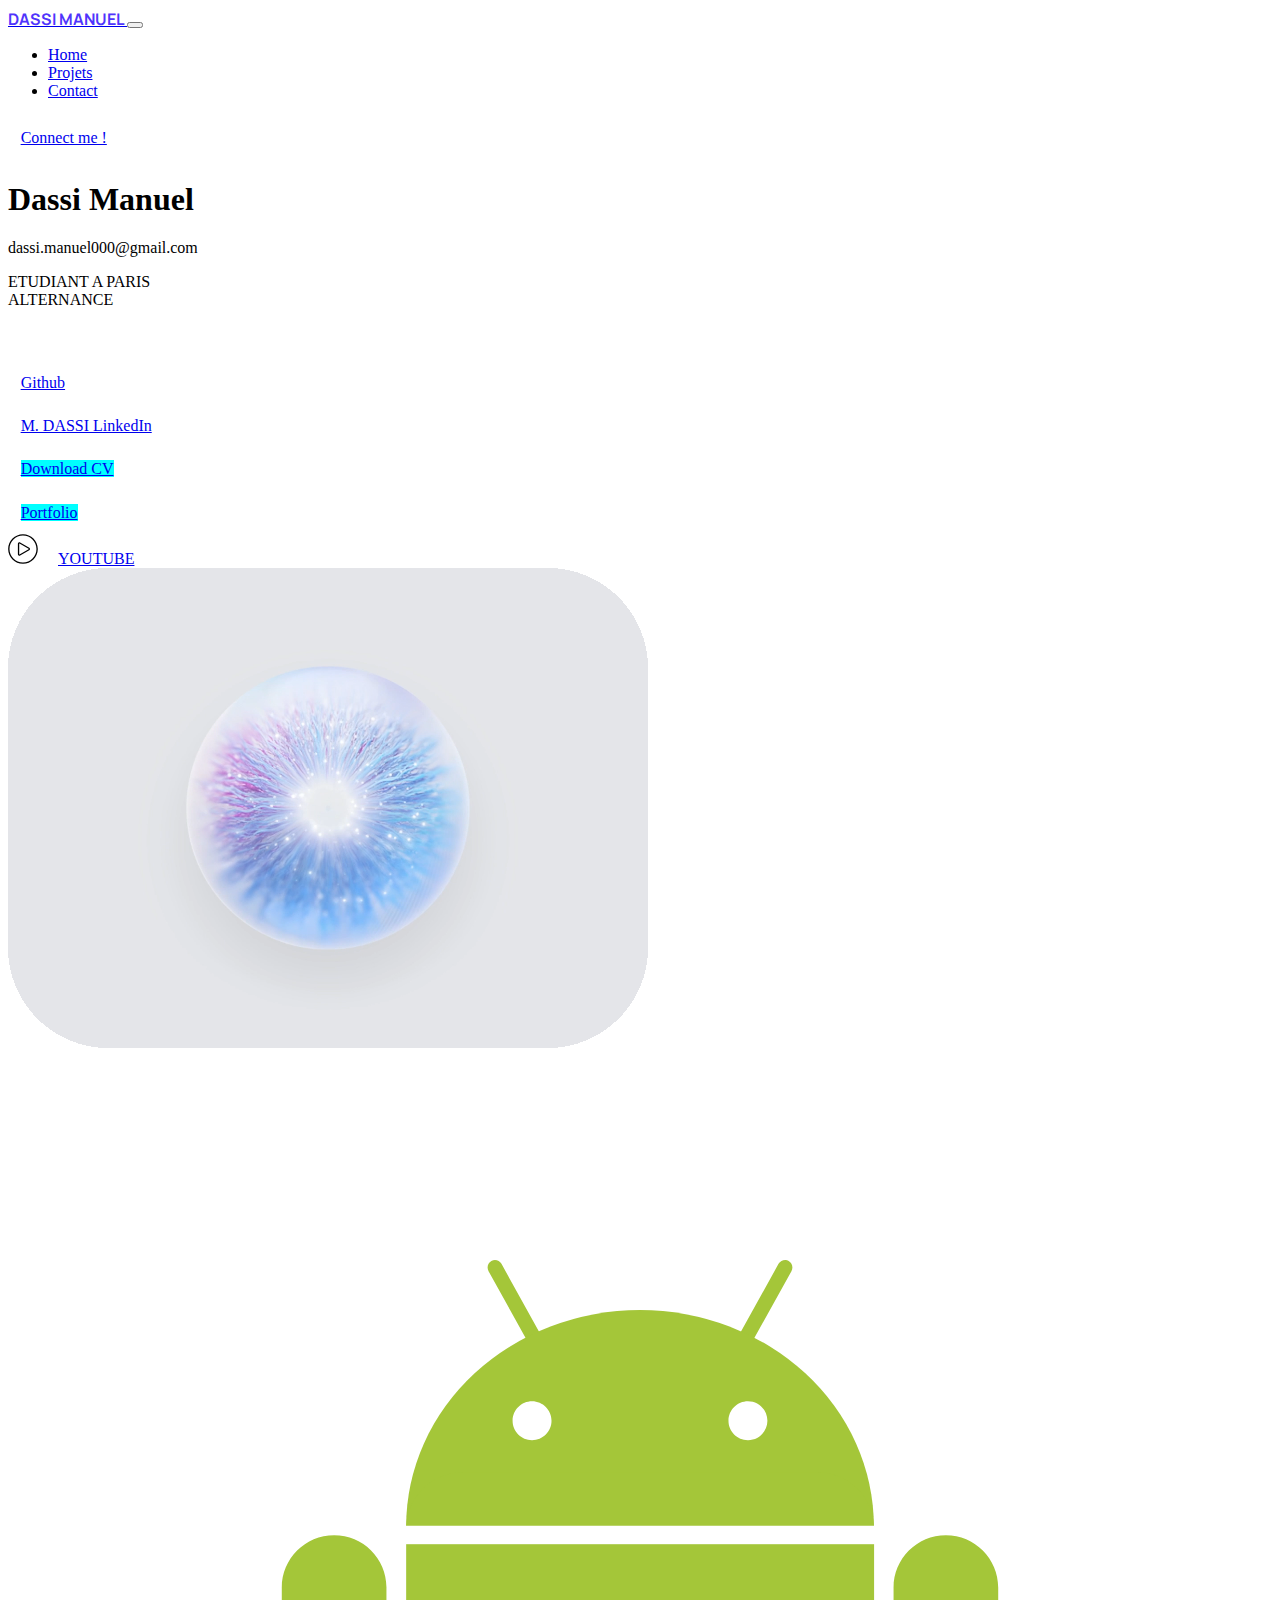
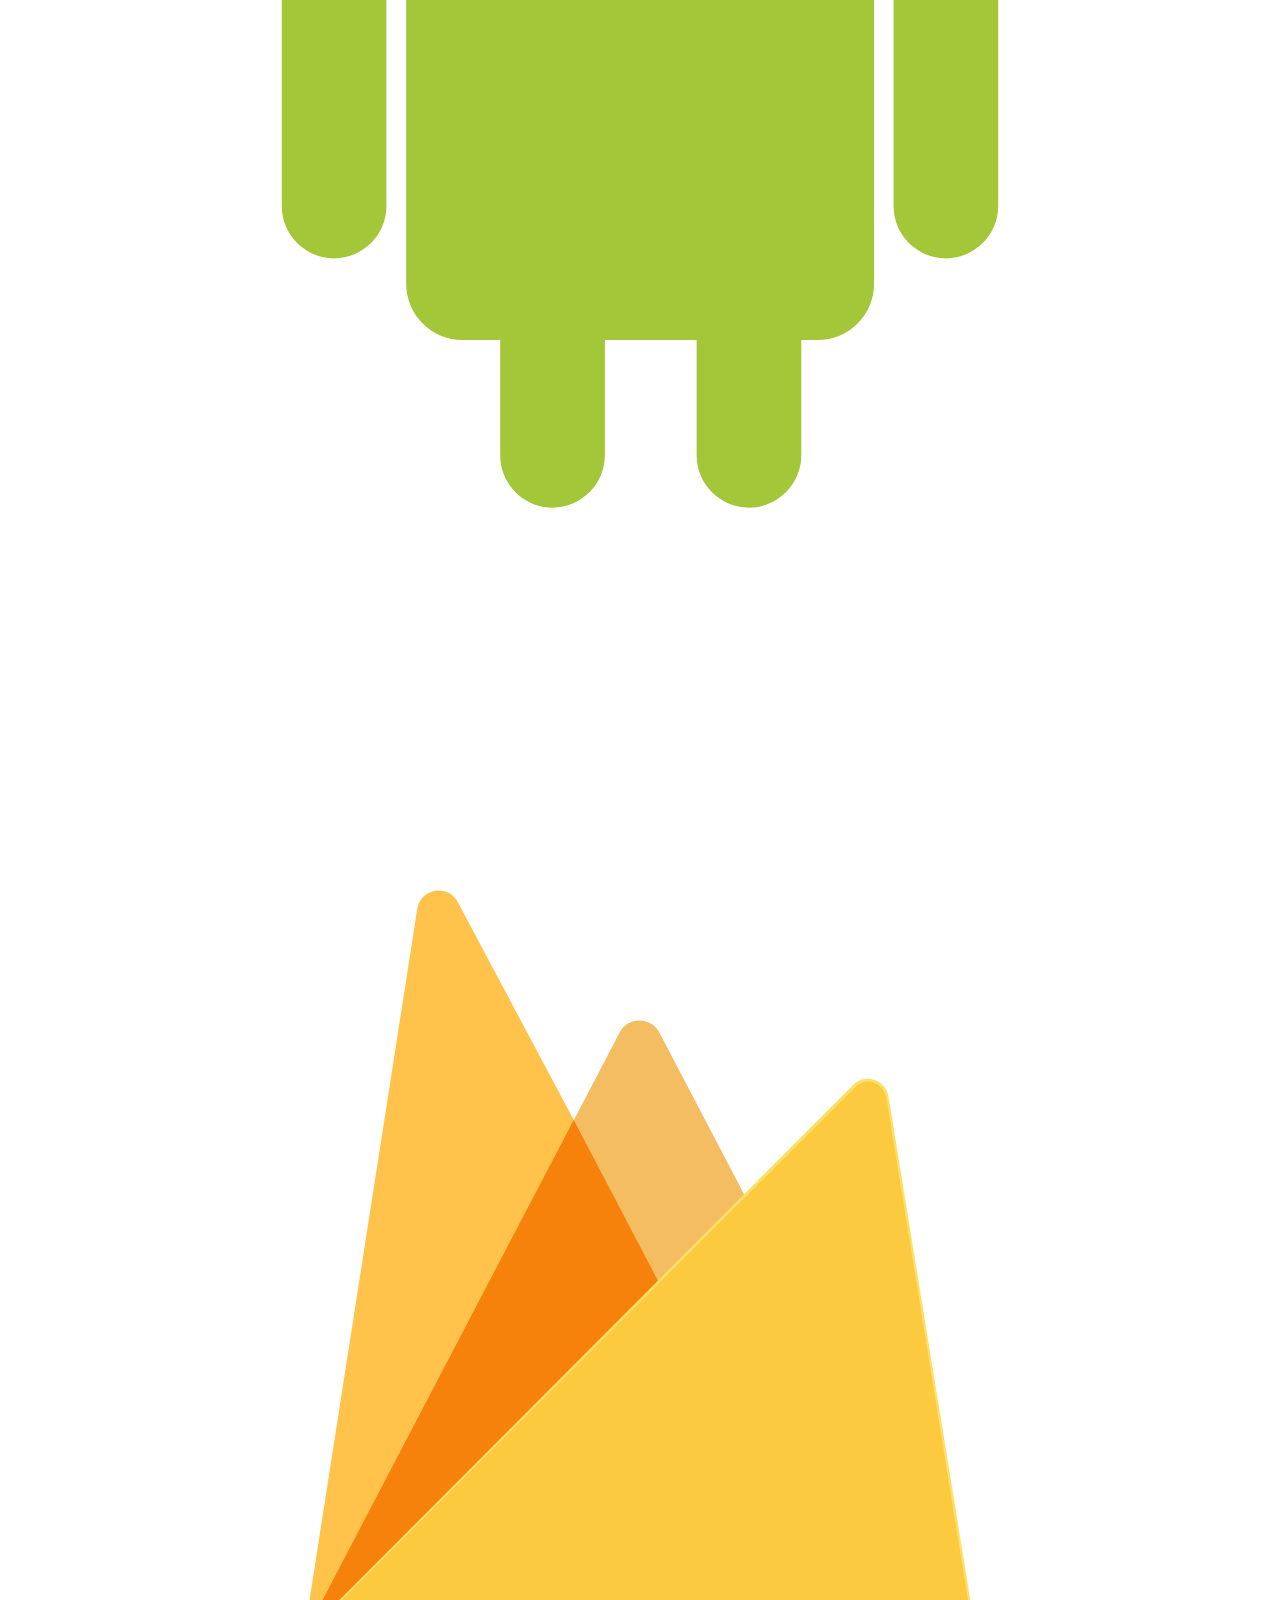
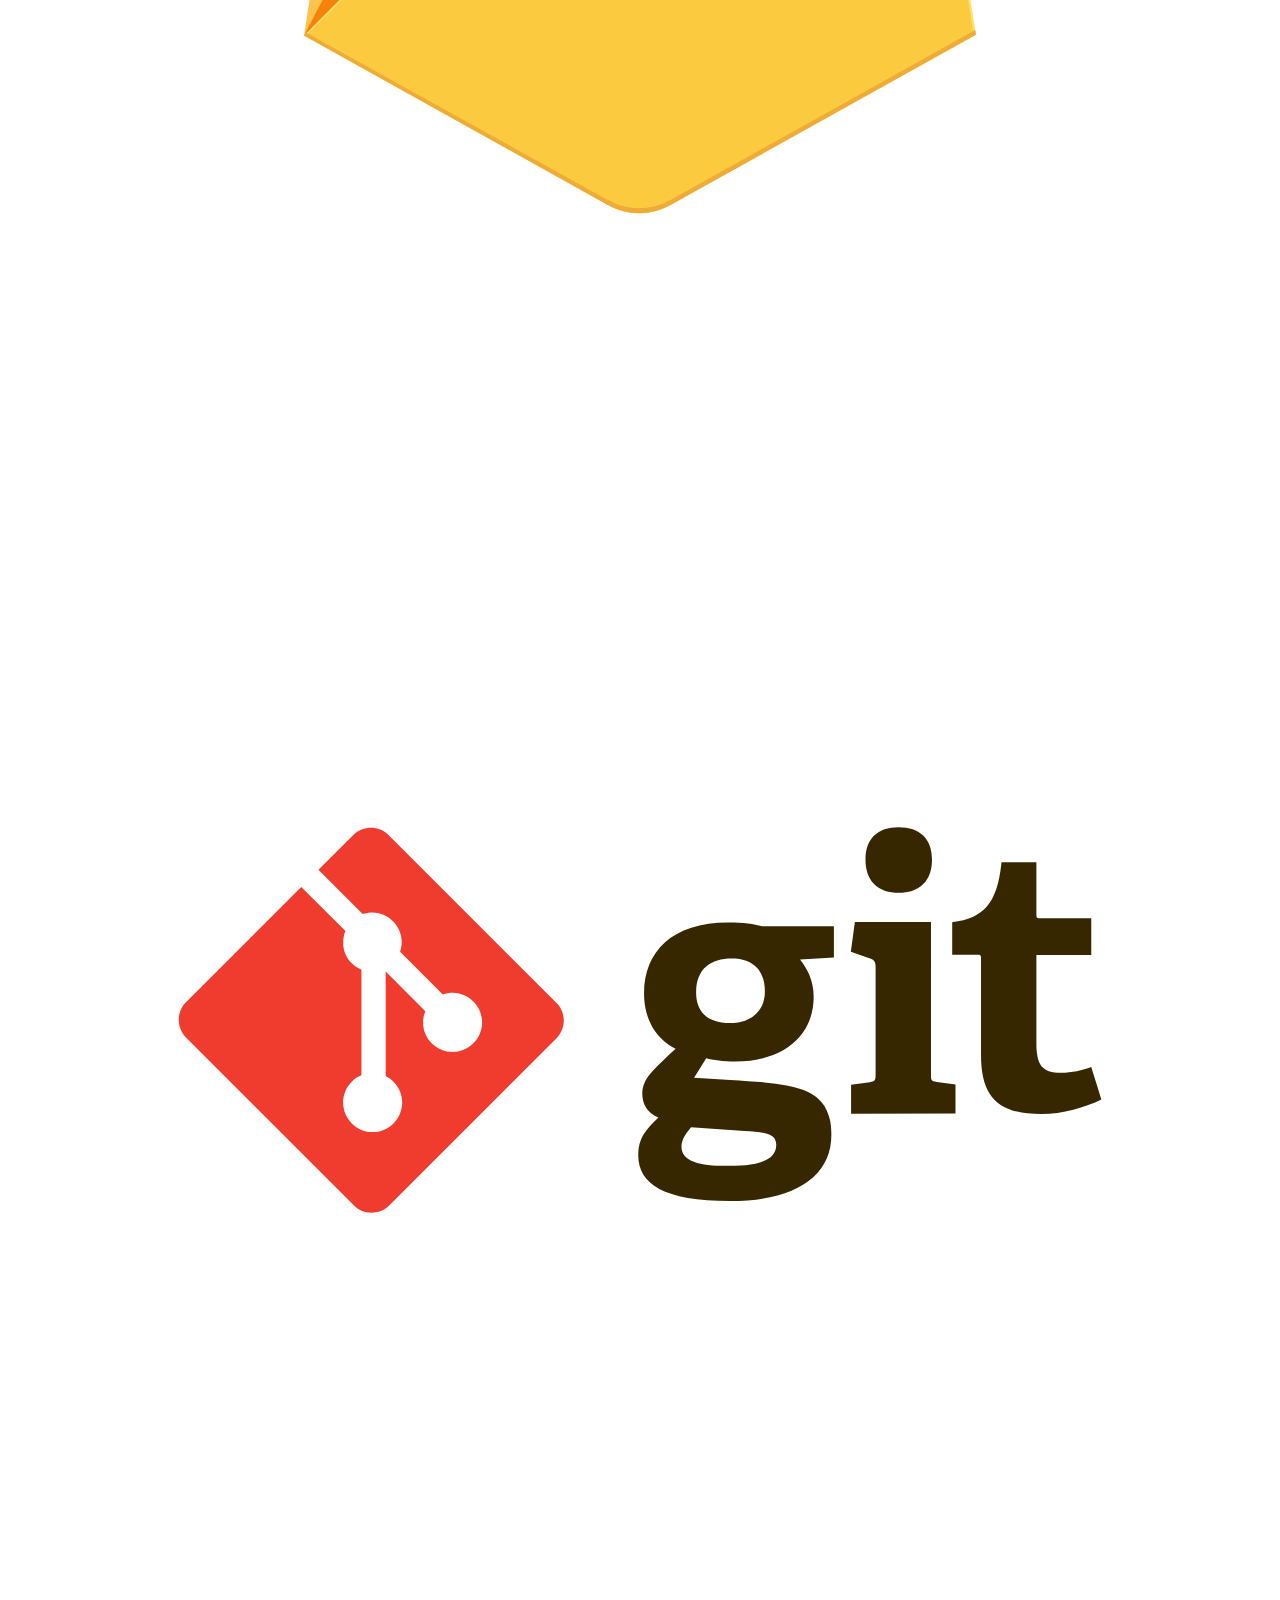
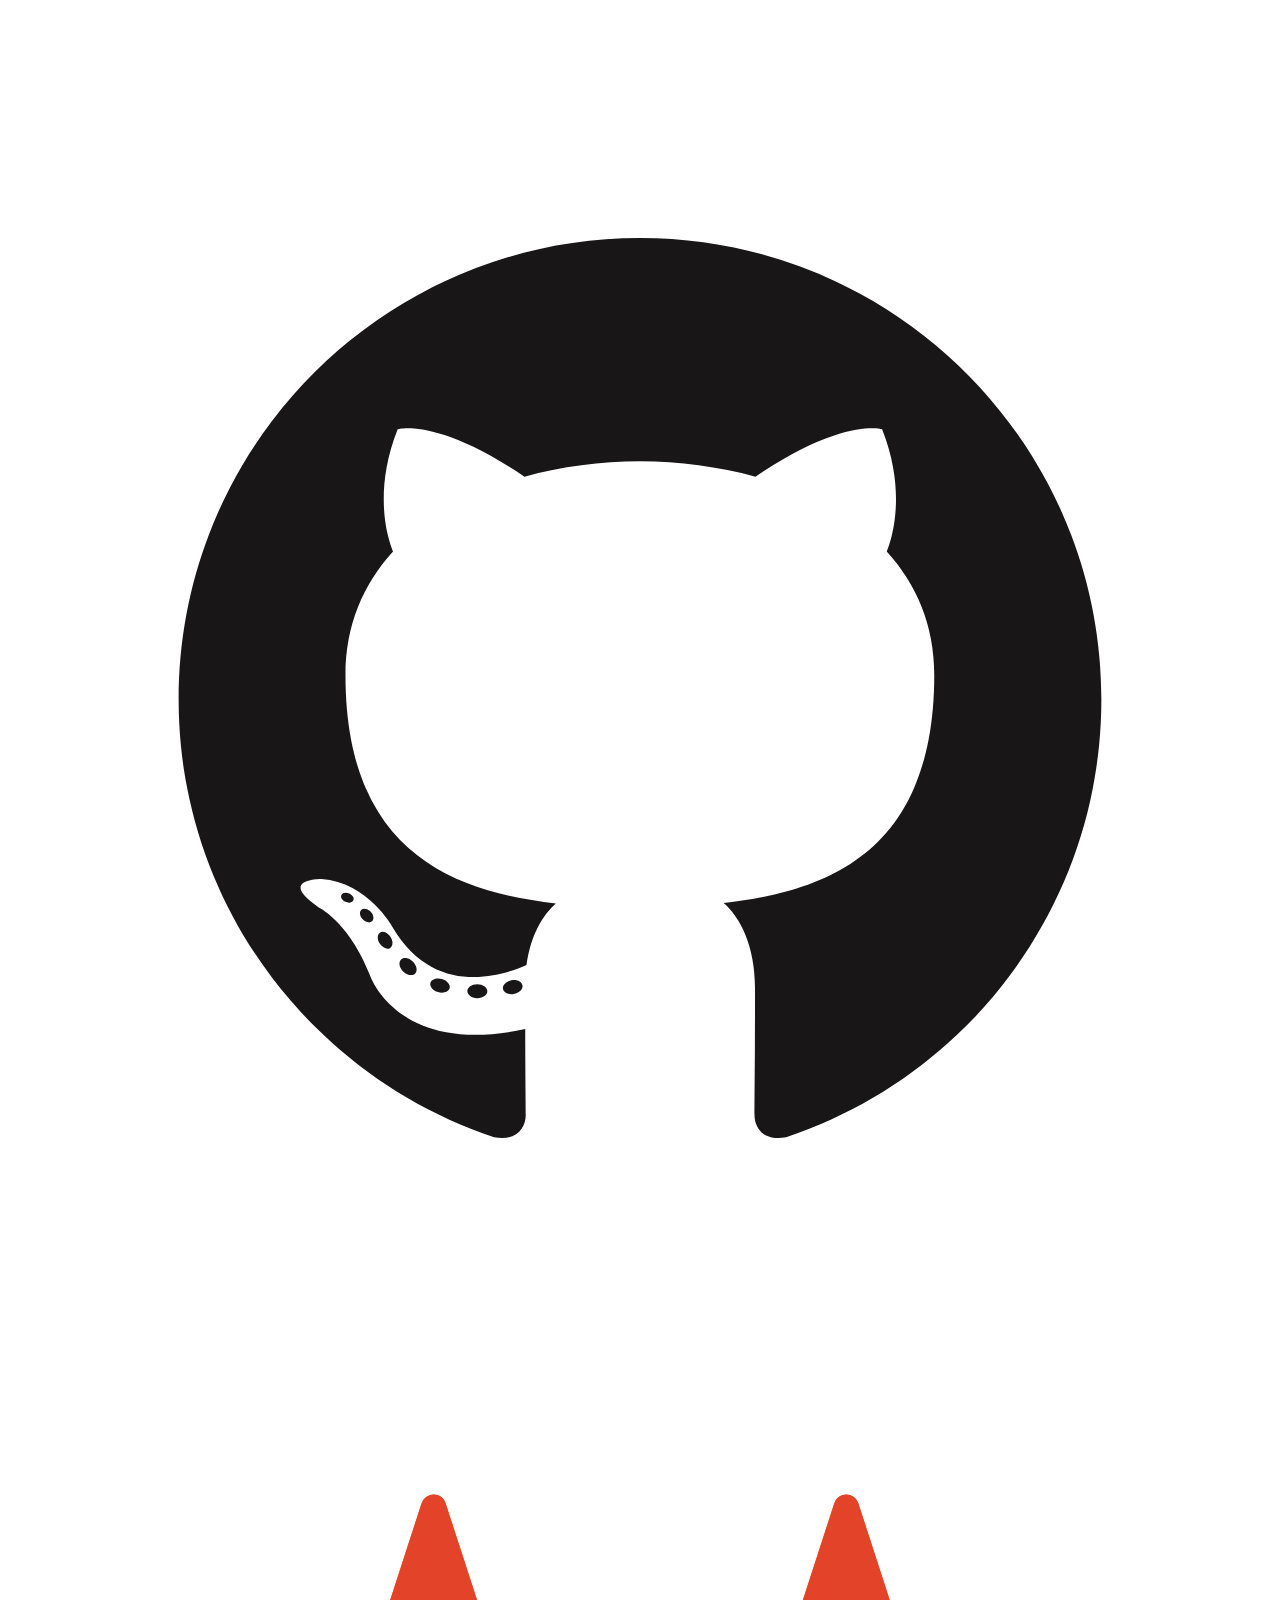
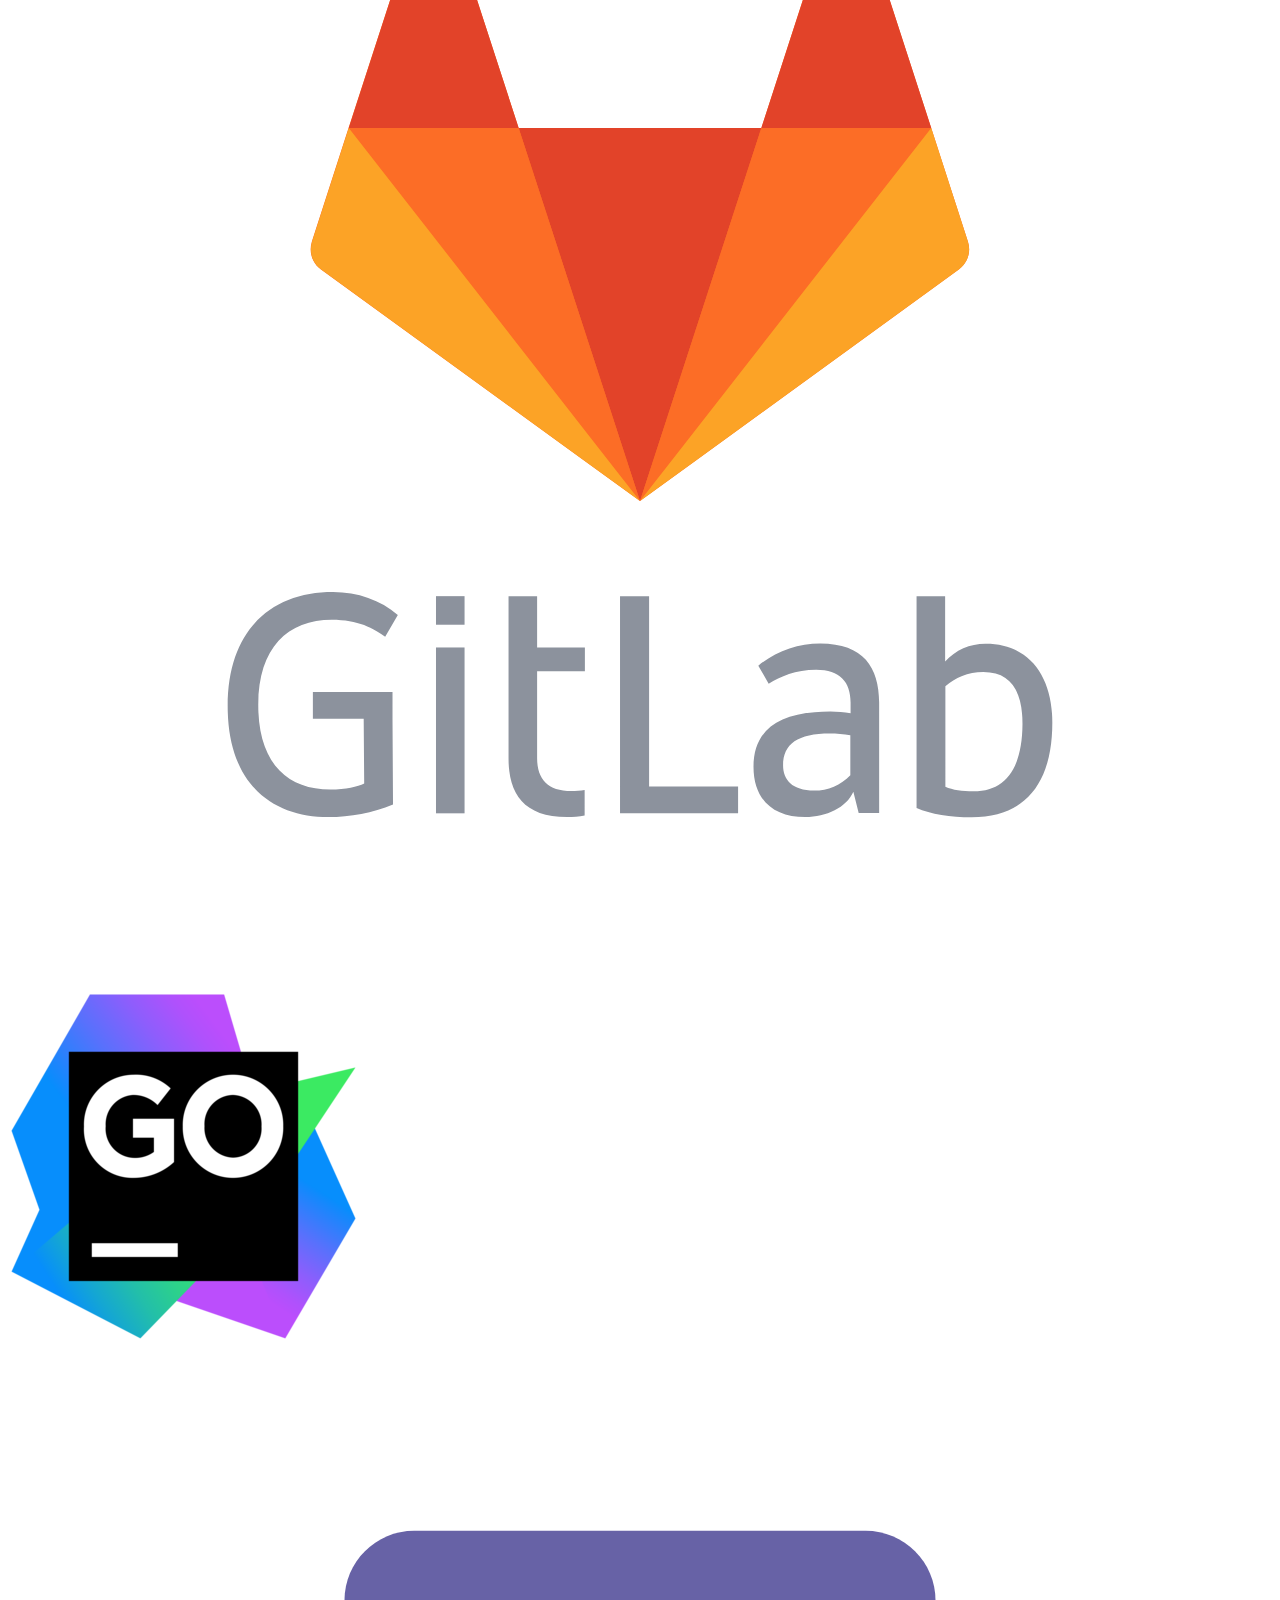
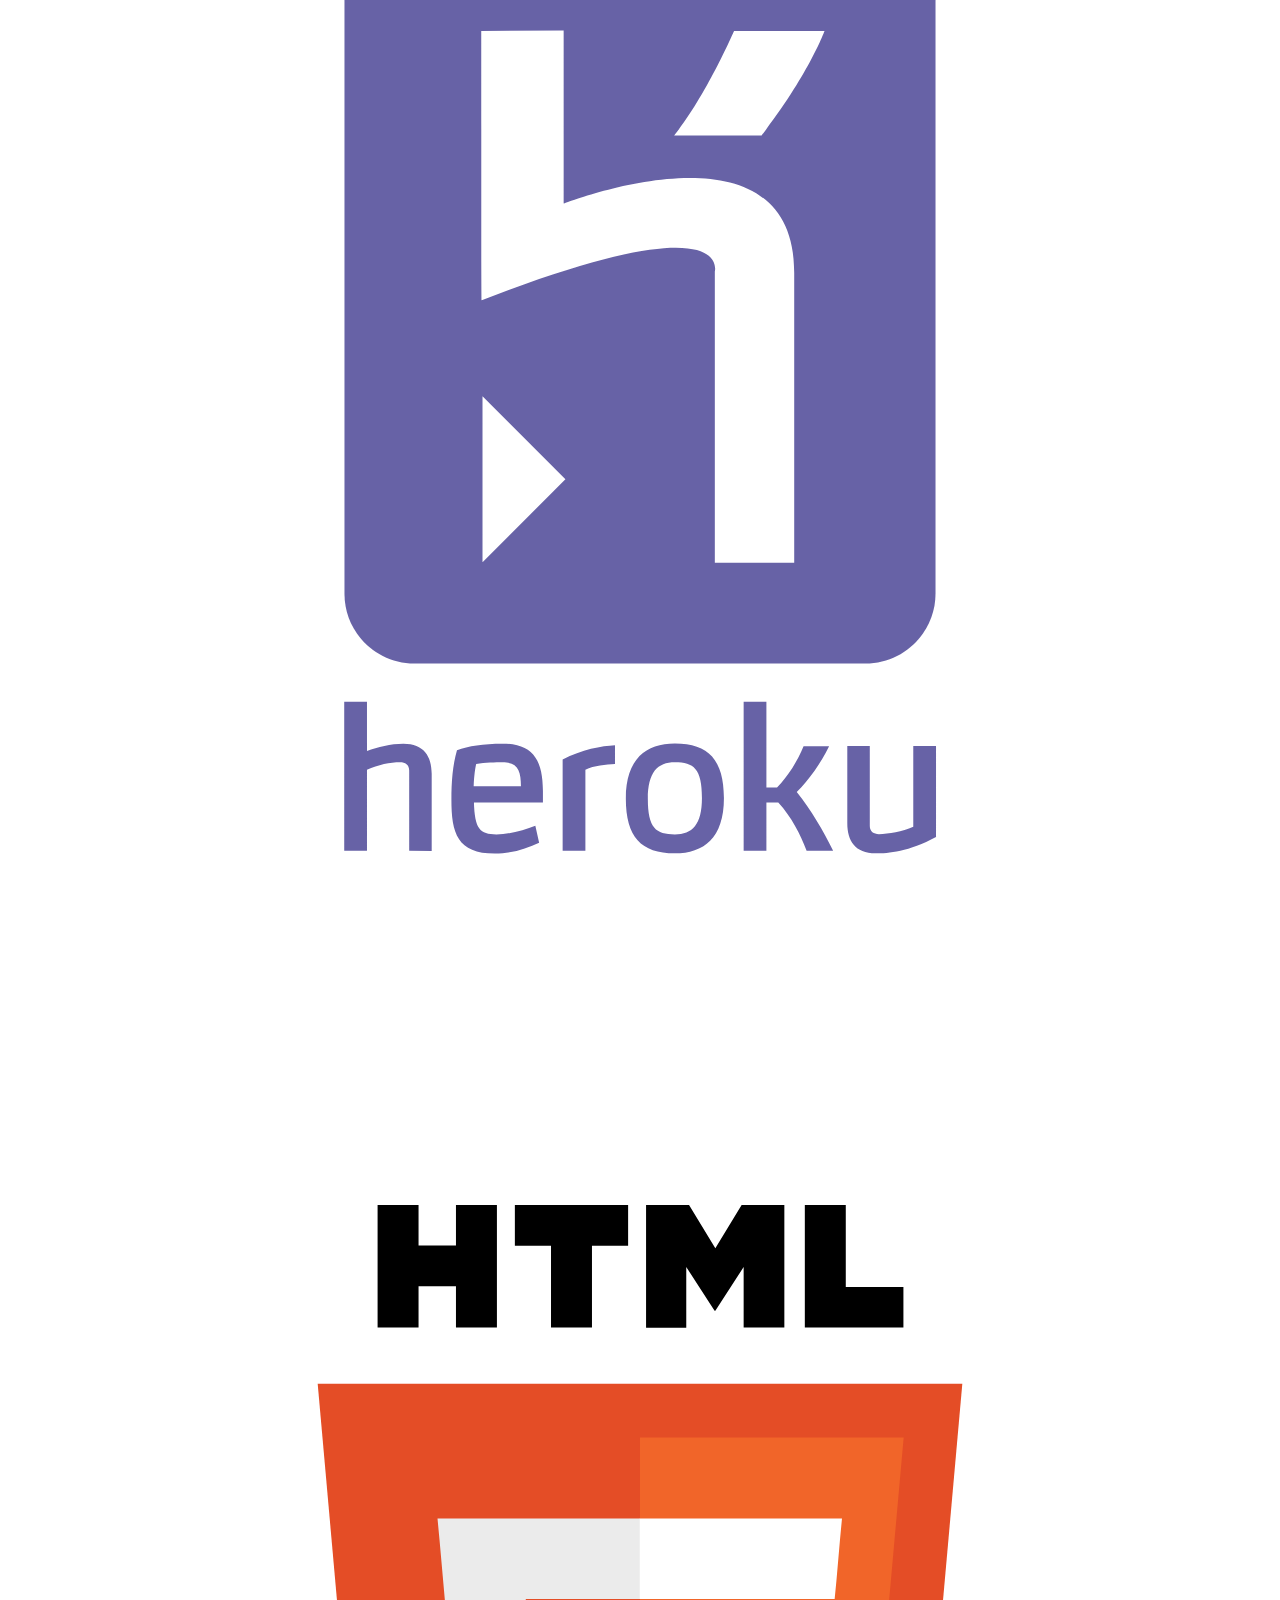
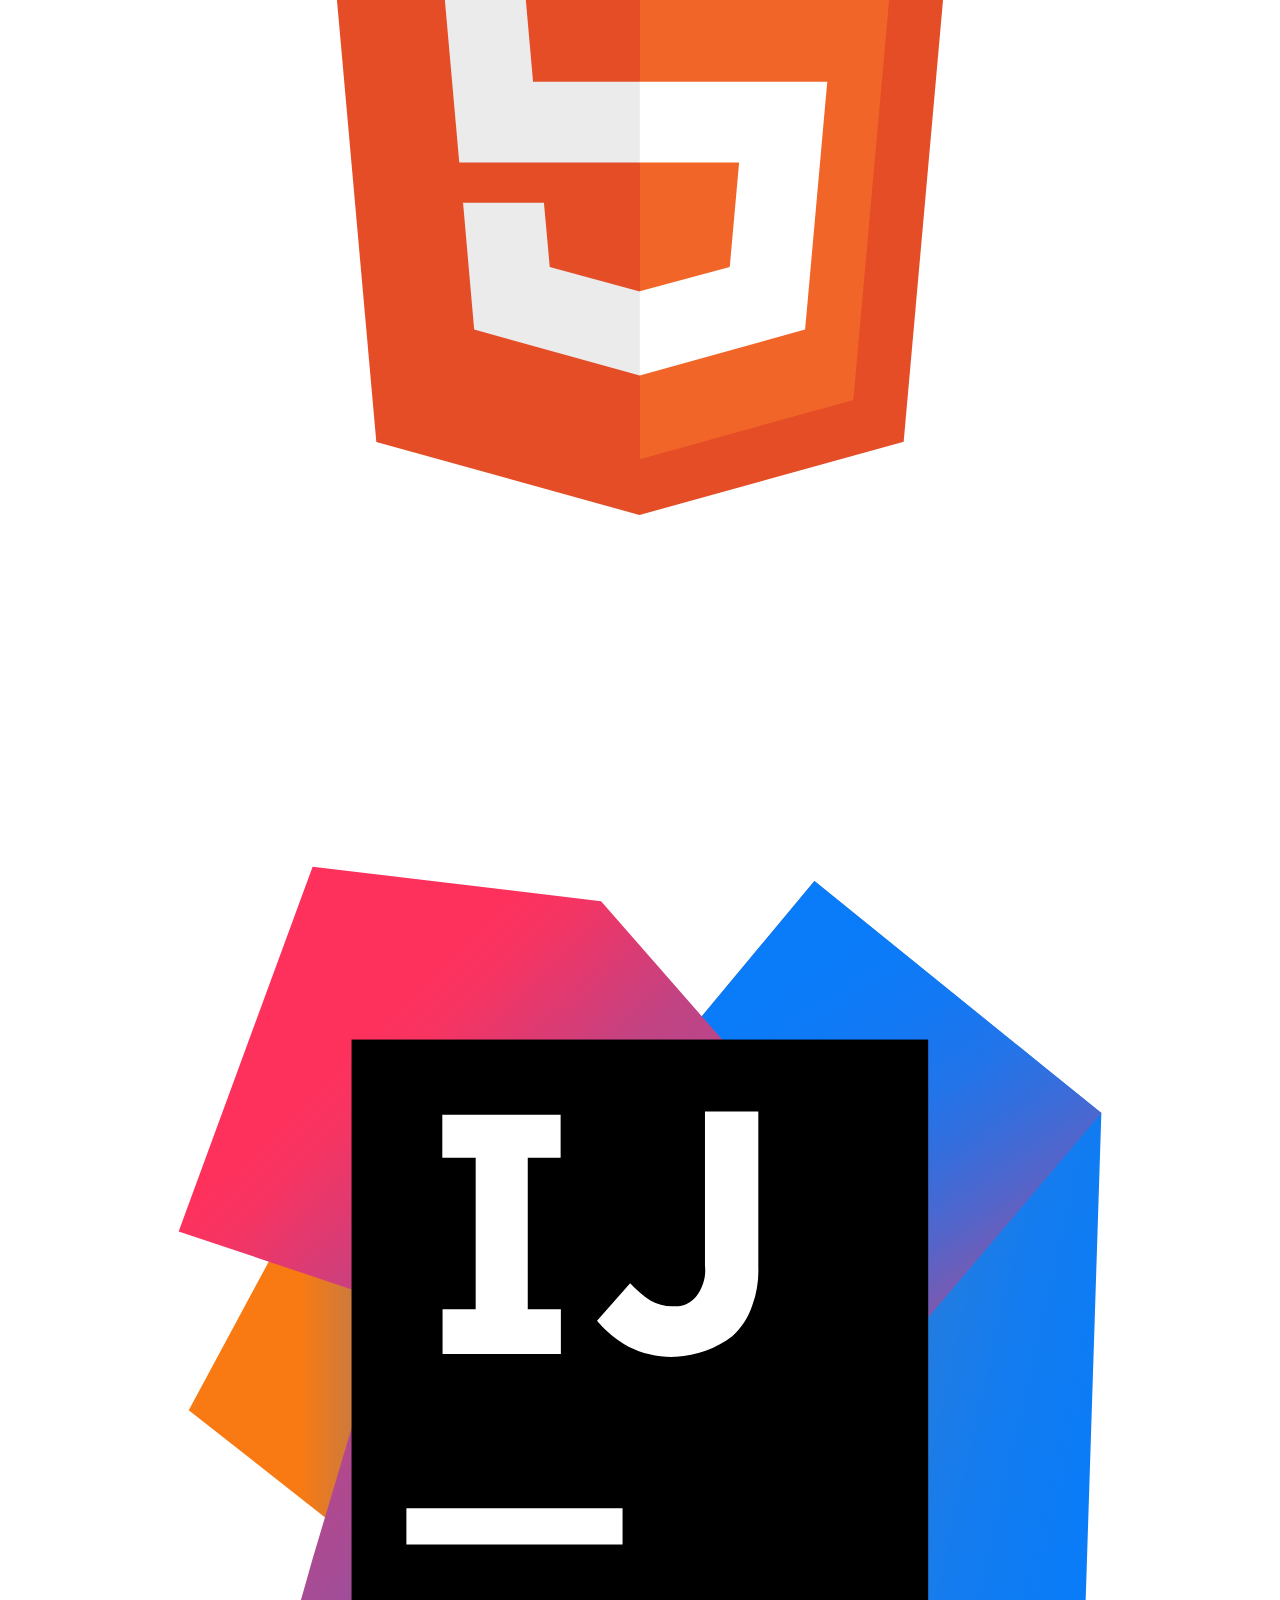
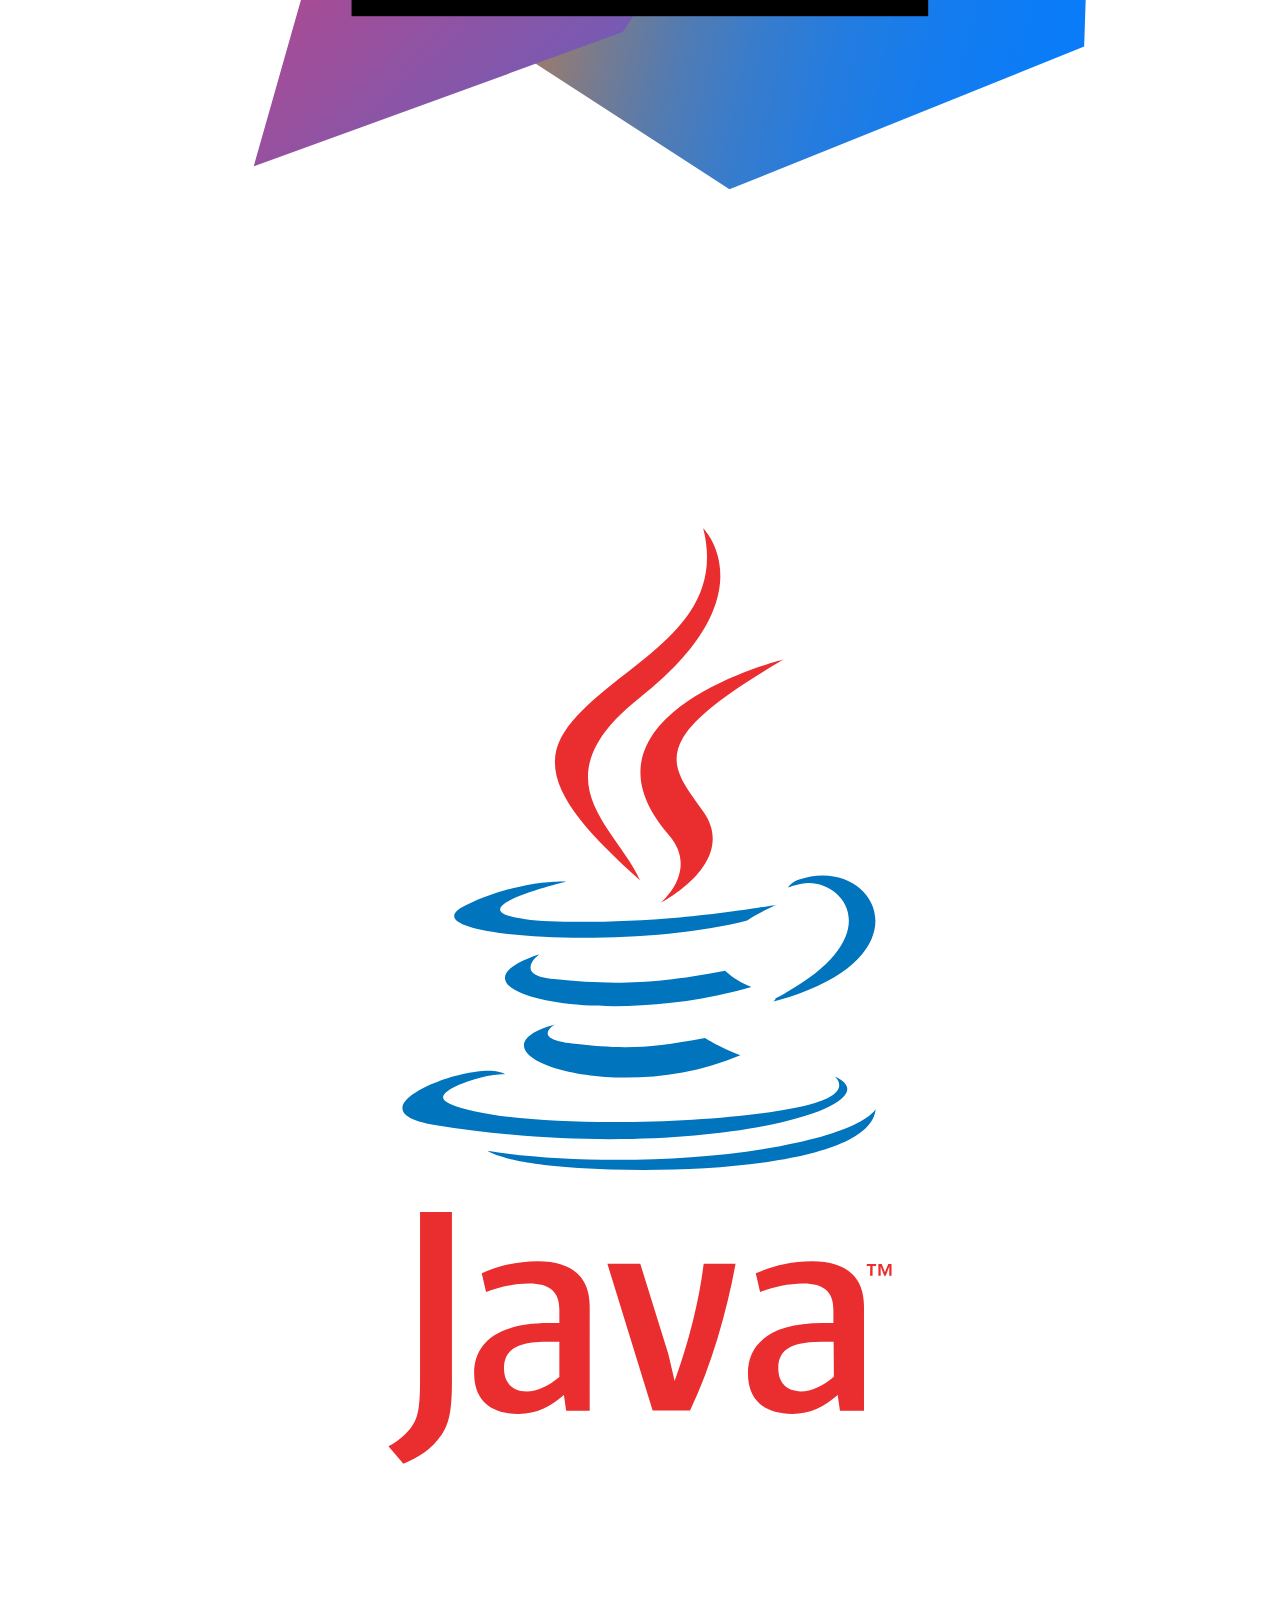
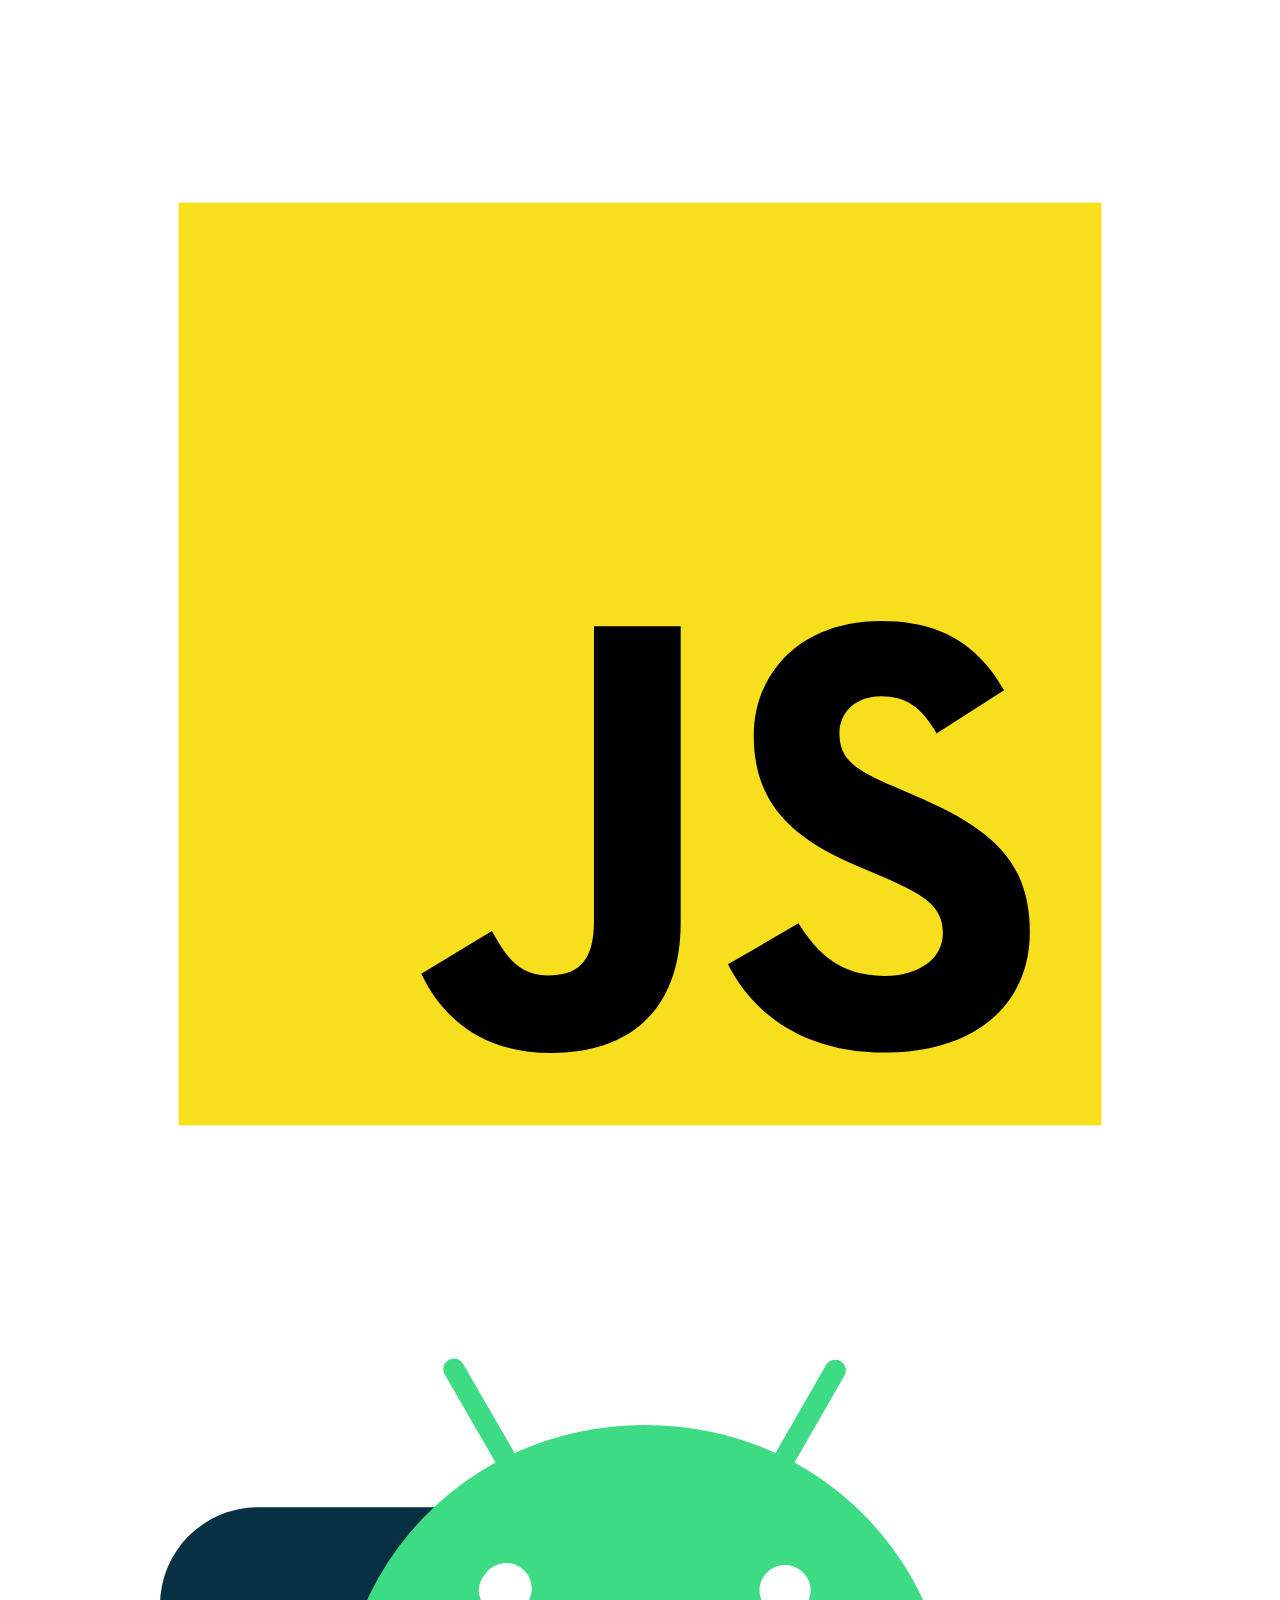
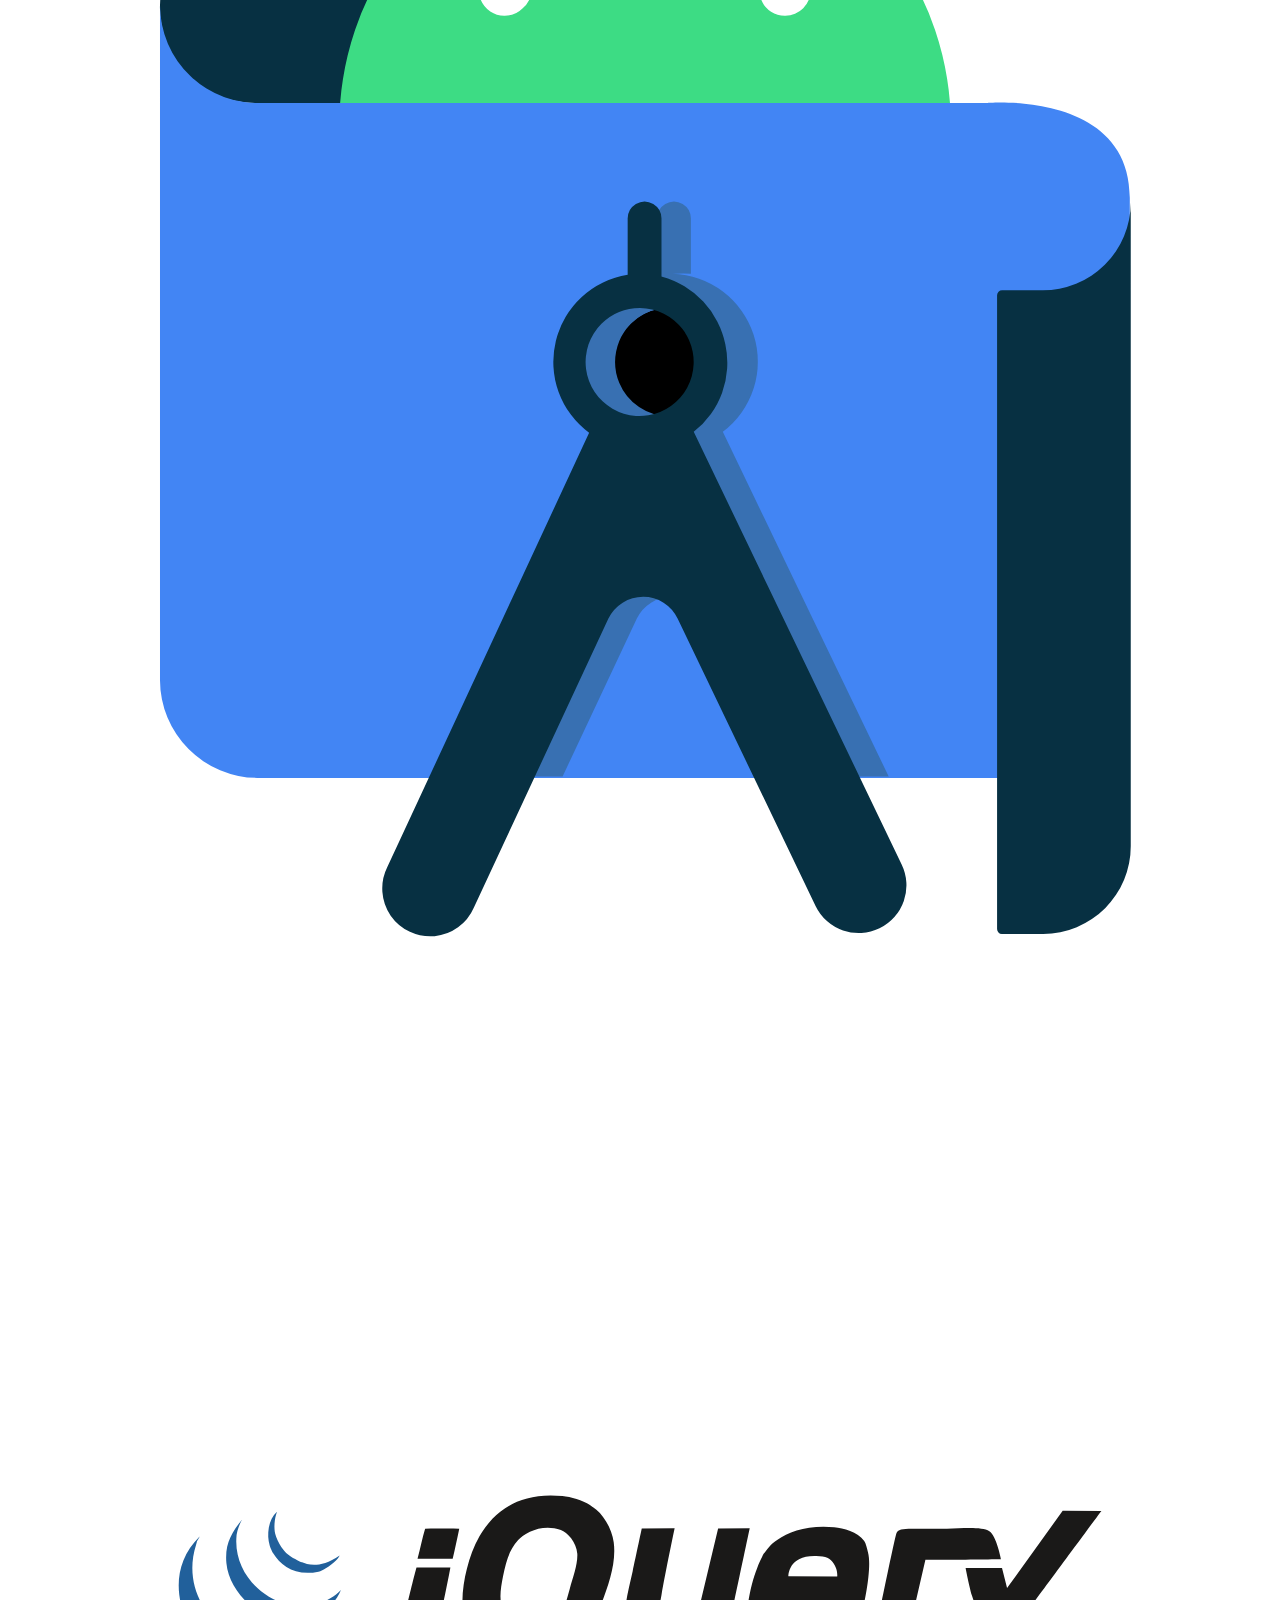
==== index.html @ cfb77567 "Update index.html" ====
<!DOCTYPE html>
<html lang="en">
<head>
    <meta charset="utf-8">
    <title> DASSI MANUEL </title>
    <!-- Meta -->
    <meta charset="utf-8">
    <meta name="viewport" content="width=device-width, initial-scale=1.0">
    <meta http-equiv="keywords" name="keywords" content="Dassi Manuel, Life CM CEO Cameroun ">
    <meta http-equiv="description" name="description" content="Dassi Manuel, Life CM">
    <meta name="Copyright" content="Life-CM">
    <meta name="Author" content="Dassi Manuel">
    <meta name="robots" content="index,follow">
    <meta http-equiv="cache-control" content="no-cache">
    <meta http-equiv="pragma" content="no-cache">

    <meta name="description" content="" />
    <meta name="viewport" content="width=device-width, initial-scale=1" />
    <link rel="shortcut icon" type="image/x-icon" href="LIFE.png" />
    <!-- Place favicon.ico in the root directory -->

    <!-- Web Font -->
    <link href="https://fonts.googleapis.com/css2?family=Manrope:wght@200;300;400;500;600;700;800&display=swap" rel="stylesheet">


    <!-- ========================= CSS here ========================= -->
    <link rel="stylesheet" href="https://wpthemesgrid.com/themes/appmeet/assets/css/bootstrap.min.css" />
    <link rel="stylesheet" href="https://wpthemesgrid.com/themes/appmeet/assets/css/LineIcons.2.0.css" />
    <link rel="stylesheet" href="https://wpthemesgrid.com/themes/appmeet/assets/css/animate.css" />
    <link rel="stylesheet" href="https://wpthemesgrid.com/themes/appmeet/assets/css/tiny-slider.css" />
    <link rel="stylesheet" href="https://wpthemesgrid.com/themes/appmeet/assets/css/glightbox.min.css" />
    <link rel="stylesheet" href="https://wpthemesgrid.com/themes/appmeet/assets/css/main.css">
</head>
<style>

.video-container{
    
}
 iframe {
     width: 55vh;
     height: 25vw !important;
}

#text{
  color: #FFFFFF;
}

@media (min-aspect-ratio: 16/9) {
  .video-container iframe {
    height: 56.25vw;
  }
}
@media (max-aspect-ratio: 16/9) {
  .video-container iframe {
    width: 77.78vh;
  }
}
</style>
<script src="./sweetalert.min.js"></script>

<body>
    <!--[if lte IE 9]>
      <p class="browserupgrade">
        You are using an <strong>outdated</strong> browser. Please
        <a href="https://browsehappy.com/">upgrade your browser</a> to improve
        your experience and security.
      </p>
    <![endif]-->

    <!-- Start Header Area -->
    <header class="header navbar-area">
        <div class="container">
            <div class="row align-items-center">
                <div class="col-lg-12">
                    <div class="nav-inner">
                        <!-- Start Navbar -->
                        <nav class="navbar navbar-expand-lg">
                            <a title="Life cm life-cm Life Cameroun Life market My space" href="/" class="logo navbar-brand style3">
                                <b style="font-family: 'Manrope', sans-serif !important;color: #5034FC; !important;">DASSI MANUEL </b>
                            </a>
                            <button class="navbar-toggler mobile-menu-btn" type="button" data-bs-toggle="collapse"
                                data-bs-target="#navbarSupportedContent" aria-controls="navbarSupportedContent"
                                aria-expanded="false" aria-label="Toggle navigation">
                                <span class="toggler-icon"></span>
                                <span class="toggler-icon"></span>
                                <span class="toggler-icon"></span>
                            </button>
                            <div class="collapse navbar-collapse sub-menu-bar" id="navbarSupportedContent">
                                <ul id="nav" class="navbar-nav ms-auto">
                                    <li class="nav-item">
                                        <a href="/" class="active" aria-label="Toggle navigation">Home</a>
                                    </li>
                                    <li class="nav-item">
                                        <a href="#service" aria-label="Toggle navigation">Projets</a>
                                    </li>
                                    <li class="nav-item">
                                        <a href="#download" aria-label="Toggle navigation">Contact</a>
                                    </li>
                                </ul>
                            </div> <!-- navbar collapse -->
                            <div class="button add-list-button">

                            <a href="mailto:dassimanuel000@gmail.com" target="_blank" class="btn">Connect me !</a>
                            </div>
                        </nav>
                        <!-- End Navbar -->
                    </div>
                </div>
            </div> <!-- row -->
        </div> <!-- container -->
    </header>
    <!-- End Header Area -->


    <!-- Preloader-->
    <div id="preloader">
        <div class="appmeet-load"></div>
    </div>
    
    <!-- Start Hero Area -->
    <section id="home" class="hero-area style1">
        <div class="container">
            <div class="row align-items-center">
                <div class="col-lg-6 col-md-12 col-12">
                    <div class="hero-content wow fadeInLeft" data-wow-delay=".3s">
                        <h1>Dassi Manuel</h1>dassi.manuel000@gmail.com
                        <p> ETUDIANT A  PARIS  <br>ALTERNANCE
                        <br><br><br>
                        <div class="row">
                            <div class="col-md-6 button">
                                <a href="https://github.com/dassimanuel000" type="submit" class="btn">Github </a>
                            </div>
                            <div class="col-md-6 button">
                                <a href="https://www.linkedin.com/in/manuel-dassi-a43bbb195/" type="submit" class="btn">M. DASSI LinkedIn</a>
                            </div>
                            <div class="col-md-6 button">
                                <a href="./CV-GREEN.pdf" type="submit" style="background-color: cyan;" class="btn btn-primary">Download CV</a>
                            </div>
                            <div class="col-md-6 button">
                                <a href="https://github.com/dassimanuel000" type="submit" style="background-color: cyan;" class="btn btn-primary">Portfolio</a>
                            </div>
                        </div>
                        <a href="https://www.youtube.com/channel/UC-vSOdqiOo3gCRjhg566lIQ"
                            class="glightbox video-button"><svg xmlns="http://www.w3.org/2000/svg" xmlns:xlink="http://www.w3.org/1999/xlink" version="1.1" width="30" height="30" viewBox="0 0 256 256" xml:space="preserve">

                                <defs>
                                </defs>
                                <g style="stroke: none; stroke-width: 0; stroke-dasharray: none; stroke-linecap: butt; stroke-linejoin: miter; stroke-miterlimit: 10; fill: none; fill-rule: nonzero; opacity: 1;" transform="translate(1.4065934065934016 1.4065934065934016) scale(2.81 2.81)">
                                    <path d="M 45 90 C 20.187 90 0 69.813 0 45 C 0 20.187 20.187 0 45 0 c 24.813 0 45 20.187 45 45 C 90 69.813 69.813 90 45 90 z M 45 4 C 22.393 4 4 22.393 4 45 s 18.393 41 41 41 s 41 -18.393 41 -41 S 67.607 4 45 4 z" style="stroke: none; stroke-width: 1; stroke-dasharray: none; stroke-linecap: butt; stroke-linejoin: miter; stroke-miterlimit: 10; fill: rgb(0,0,0); fill-rule: nonzero; opacity: 1;" transform=" matrix(1 0 0 1 0 0) " stroke-linecap="round"/>
                                    <path d="M 34.054 65.546 c -0.775 0 -1.551 -0.204 -2.257 -0.611 c -1.414 -0.816 -2.257 -2.278 -2.257 -3.91 V 28.975 c 0 -1.632 0.844 -3.093 2.257 -3.909 c 1.413 -0.816 3.101 -0.816 4.515 0 L 64.067 41.09 c 1.413 0.816 2.257 2.278 2.257 3.91 s -0.844 3.094 -2.257 3.91 l 0 0 L 36.311 64.935 C 35.604 65.342 34.829 65.546 34.054 65.546 z M 34.054 28.457 c -0.103 0 -0.191 0.034 -0.258 0.073 c -0.117 0.068 -0.257 0.2 -0.257 0.445 v 32.049 c 0 0.245 0.14 0.378 0.257 0.445 c 0.117 0.069 0.301 0.124 0.514 0 l 27.756 -16.024 c 0.212 -0.123 0.257 -0.31 0.257 -0.446 s -0.045 -0.323 -0.257 -0.446 L 34.311 28.53 C 34.219 28.477 34.133 28.457 34.054 28.457 z M 63.067 47.178 h 0.01 H 63.067 z" style="stroke: none; stroke-width: 1; stroke-dasharray: none; stroke-linecap: butt; stroke-linejoin: miter; stroke-miterlimit: 10; fill: rgb(0,0,0); fill-rule: nonzero; opacity: 1;" transform=" matrix(1 0 0 1 0 0) " stroke-linecap="round"/>
                                </g>
                                </svg><span class="text">YOUTUBE </span></a>
                    </div>
                </div>
                <div class="col-lg-6 col-md-12 col-12">
                    <div class="hero-image wow fadeInRight" data-wow-delay=".4s">
                        <video id="video" height="480px" autoplay="true" muted loop>
                            <source src="./Eye_visual_for_AI_product.mp4" type="video/mp4" />
                          </video>
                          <style>
                            #video {
                                border-radius: 100px;

                            }
                            .glightbox.video-button span{
                                padding-left: 20px;
                            }
                            .button{
                                padding: 1%;
                            }
                          </style>
                          <script src="https://cdnjs.cloudflare.com/ajax/libs/jquery/3.3.1/jquery.min.js"></script>

                          <script>
                            /*$(document).on("scroll", function() {
                              let scrollTop = $(window).scrollTop();
                              let windowHeight = $(window).height();
                          
                              // Vérifier si l'utilisateur est au sommet de la page
                              if (scrollTop <= windowHeight) {
                                let vW = $(window).width();
                          
                                $(document).on("mousemove", function(event) {
                                  let mW = ((((event.pageX) * 10) / vW).toFixed(3)) - 20;
                          
                                  // Réduction de la valeur de mW
                                  mW /= 2;
                          
                                  $("#video").css('transform', 'translateX(' + (-mW) + '%)');
                                }).on("mouseleave", function() {
                                  $("#video").css('transform', 'translateX(0)');
                                });
                          
                                // Une fois que le code a été exécuté, désactiver l'événement scroll pour éviter les répétitions
                                $(document).off("scroll");
                              }
                            });*/
                          </script>
                          
                        
                    </div>
                </div>
            </div>
        </div>
    </section>
    <!-- End Hero Area -->

    <!-- Start Client Logo Section Area -->
    <div class="client-logo-section">
        <div class="container">
            <div class="client-logo-wrapper">
                <div class="client-logo-carousel d-flex align-items-center justify-content-between">
                    <div class="client-logo">
                        <img src="./client-logo/skills/client1.svg" alt="#">
                    </div>
                    <div class="client-logo">
                        <img src="./client-logo/skills/client10.svg" alt="#">
                    </div>
                    <div class="client-logo">
                        <img src="./client-logo/skills/client11.svg" alt="#">
                    </div>
                    <div class="client-logo">
                        <img src="./client-logo/skills/client12.svg" alt="#">
                    </div>
                    <div class="client-logo">
                        <img src="./client-logo/skills/client13.svg" alt="#">
                    </div>
                    <div class="client-logo">
                        <img src="./client-logo/skills/client14.png" alt="#">
                    </div>
                    <div class="client-logo">
                        <img src="./client-logo/skills/client15.svg" alt="#">
                    </div>
                    <div class="client-logo">
                        <img src="./client-logo/skills/client16.svg" alt="#">
                    </div>
                    <div class="client-logo">
                        <img src="./client-logo/skills/client17.svg" alt="#">
                    </div>
                    <div class="client-logo">
                        <img src="./client-logo/skills/client18.svg" alt="#">
                    </div>
                    <div class="client-logo">
                        <img src="./client-logo/skills/client19.svg" alt="#">
                    </div>
                    <div class="client-logo">
                        <img src="./client-logo/skills/client2.svg" alt="#">
                    </div>
                    <div class="client-logo">
                        <img src="./client-logo/skills/client20.svg" alt="#">
                    </div>
                    <div class="client-logo">
                        <img src="./client-logo/skills/client21.svg" alt="#">
                    </div>
                    <div class="client-logo">
                        <img src="./client-logo/skills/client22.svg" alt="#">
                    </div>
                    <div class="client-logo">
                        <img src="./client-logo/skills/client23.svg" alt="#">
                    </div>
                    <div class="client-logo">
                        <img src="./client-logo/skills/client24.svg" alt="#">
                    </div>
                    <div class="client-logo">
                        <img src="./client-logo/skills/client25.png" alt="#">
                    </div>
                    <div class="client-logo">
                        <img src="./client-logo/skills/client26.svg" alt="#">
                    </div>
                    <div class="client-logo">
                        <img src="./client-logo/skills/client27.svg" alt="#">
                    </div>
                    <div class="client-logo">
                        <img src="./client-logo/skills/client28.svg" alt="#">
                    </div>
                    <div class="client-logo">
                        <img src="./client-logo/skills/client29.svg" alt="#">
                    </div>
                    <div class="client-logo">
                        <img src="./client-logo/skills/client3.svg" alt="#">
                    </div>
                    <div class="client-logo">
                        <img src="./client-logo/skills/client5.svg" alt="#">
                    </div>
                    <div class="client-logo">
                        <img src="./client-logo/skills/client4.svg" alt="#">
                    </div>
                    <div class="client-logo">
                        <img src="./client-logo/skills/client6.svg" alt="#">
                    </div>
                    <div class="client-logo">
                        <img src="./client-logo/skills/client7.svg" alt="#">
                    </div>
                    <div class="client-logo">
                        <img src="./client-logo/skills/client8.svg" alt="#">
                    </div>
                    <div class="client-logo">
                        <img src="./client-logo/skills/client9.svg" alt="#">
                    </div>
                </div>
            </div>
        </div>
    </div>
    <!-- End Client Logo Section Area -->

    <!-- Start Services Area -->
    <section class="services style3 section">
        <div class="container">
            <div class="row">
                <div class="col-12">
                    <div class="section-title">
                        <h3 class="wow zoomIn" data-wow-delay=".2s">Alternance</h3>
                        <h2 class="wow fadeInUp" data-wow-delay=".4s">A la recherche d'une opportunité d'avenir</h2>
                        <p class="wow fadeInUp" data-wow-delay=".6s">DM rend vos Vies plus faciles
                            , Nous sommes là pour vous. Ingénieur logiciels · Développeur web · Développeur applications · Étudiant en alternance</p>
                    </div>
                </div>
            </div>
            <div class="single-head">
                <div class="row">
                    <div class="col-lg-4 col-md-6 col-12">
                        <div class="single-service wow fadeInUp" data-wow-delay=".2s">
                            <span class="serial">01</span>
                            <h3><a href="mailto:dassi.manuel000@gmail.com">Contact </a></h3>dassi.manuel000@gmail.com

                            <p><span class="title-s">Phone: <br> </span> <span>
                                +33 6 63 70 03 65 <br> <br> MOBILE - DESKTOP DEVELOPER, WEB DEVELOPER, <br>CLOUD COMPUTING<br> <b> Docker  <br>Admin Linux </b></p> 
                            </span></p>
                            <div class="button">
                                <a href="mailto:dassi.manuel000@gmail.com" class="btn">Contactez  🙂</a>
                            </div>
                        </div>
                    </div>
                    <div class="col-lg-4 col-md-6 col-12">
                        <div class="single-service wow fadeInUp" data-wow-delay=".6s">
                            <span class="serial">02</span>
                            <h3><a href="mailto:dassi.manuel000@gmail.com"> Entretien & Motivations </a></h3>
                            <p>En tant que développeur passionné et polyvalent, je suis constamment inspiré par les possibilités infinies offertes par le monde de la technologie. Mon engagement envers l'apprentissage continu et ma capacité à collaborer efficacement en équipe sont des atouts clés pour relever les défis techniques et contribuer de manière significative aux projets</p>
                            <div class="button">
                                <a href="mailto:dassi.manuel000@gmail.com" class="btn">Contactez  🙂</a>
                            </div>
                        </div>
                    </div>
                    <div class="col-lg-4 col-md-6 col-12">
                        <div class="single-service wow fadeInUp" data-wow-delay=".6s">
                            <span class="serial">03</span>
                            <h3><a href="mailto:dassi.manuel000@gmail.com"> Lancement des projets </a></h3>
                            <p>Ma capacité à gérer efficacement les ressources et à résoudre les défis techniques est un atout essentiel pour assurer le succès de ces initiatives. Je suis motivé à mettre mes compétences au service de projets ambitieux au sein de votre entreprise.</p>
                            <div class="button">
                                <a href="mailto:dassi.manuel000@gmail.com" class="btn">Contactez  🙂</a>
                            </div>
                        </div>
                    </div>
                    <div class="col-lg-4 col-md-6 col-12">
                        <div class="single-service wow fadeInUp" data-wow-delay=".2s">
                            <span class="serial">04</span>
                            <h3><a href="http://united-construction.org">ALTERNANCE</a></h3>
                            <p> <b>Candidat Idéal pour l'Alternance</b>

                                En tant que candidat enthousiaste et motivé, je suis convaincu d'être le choix idéal pour une opportunité d'alternance au sein de votre entreprise. Je suis passionné et désire ardemment mettre en pratique mes connaissances théoriques dans un environnement professionnel.</p>
                            <div class="button">
                                <a href="http://united-construction.org" class="btn">Contactez  🙂</a>
                            </div>
                        </div>
                    </div>
                    <div class="col-lg-4 col-md-6 col-12">
                        <div class="single-service wow fadeInUp" data-wow-delay=".4s">
                            <span class="serial">05</span>
                            <h3><a href="mailto:dassi.manuel000@gmail.com">DEBUT IMMEDIAT</a></h3>
                            <p>En tant que jeune professionnel passionné, je suis extrêmement enthousiaste à l'idée de commencer ma carrière dans le domaine de [votre domaine d'intérêt ou de spécialisation]. Je suis prêt à relever de nouveaux défis et à mettre en pratique mes compétences dès maintenant .</p>
                            <div class="button">
                                <a href="mailto:dassi.manuel000@gmail.com" class="btn">Contactez  🙂</a>
                            </div>
                        </div>
                    </div>
                    <div class="col-lg-4 col-md-6 col-12">
                        <div class="single-service wow fadeInUp" data-wow-delay=".6s">
                            <span class="serial">06</span>
                            <h3><a href="mailto:dassi.manuel000@gmail.com">4 JOURS ENTREPRISE - 1 JOUR ECOLE</a></h3>
                            <p>Mon désir d'apprendre et de progresser professionnellement est indéniable, et cette opportunité me permettra de concrétiser mes aspirations. Je suis persuadé que la combinaison de l'enseignement théorique à l'école et de l'apprentissage pratique en entreprise sera un facteur clé de mon développement professionnel.                            </p>
                            <div class="button">
                                <a href="mailto:dassi.manuel000@gmail.com" class="btn">Contactez  🙂</a>
                            </div>
                        </div>
                    </div>
                </div>
            </div>
        </div>
    </section>
    <!-- End Services Area -->
    <section class="services style3 section">
        <div class="container">
            <div class="row">
                <div class="col-12">
                    <div class="section-title">
                        <h3 class="wow zoomIn" data-wow-delay=".2s">Mes comp&eacute;tences</h3>
                        <br>
                        <small>Basées sur les capacités pouvant être acquises pendant maximum 01 mois en Full-time</small>
                    </div>
                </div>
            </div>
            <div class="single-head">
                <div class="row">
                    <div class="col-lg-4 col-md-6 col-12">
                        <div class="single-service wow fadeInUp" data-wow-delay=".2s">
                            <div class="row">
                                <div class="col-md-8">
                                    <span class="serial">90%</span>
                                </div>
                                <div class="col-md-4">
                                    <img src="./client-logo/skills/client2.svg" alt="#">
                                </div>
                            </div>
                            <h3><a href="mailto:dassi.manuel000@gmail.com"> DEVELOPPEMENT MOBILE NATIVE & HYBRIDE </a></h3>
                        </div>
                    </div>
                    <div class="col-lg-4 col-md-6 col-12">
                        <div class="single-service wow fadeInUp" data-wow-delay=".2s">
                            <div class="row">
                                <div class="col-md-8">
                                    <span class="serial">92%</span>
                                </div>
                                <div class="col-md-4">
                                    <img src="./client-logo/skills/client27.svg" alt="#">
                                </div>
                            </div>
                            <h3><a href="mailto:dassi.manuel000@gmail.com"> PYTHON  - AUTOMATISATION ANALYSE DE DONNÉES </a></h3>
                        </div>
                    </div>
                    <div class="col-lg-4 col-md-6 col-12">
                        <div class="single-service wow fadeInUp" data-wow-delay=".2s">
                            <div class="row">
                                <div class="col-md-8">
                                    <span class="serial">91%</span>
                                </div>
                                <div class="col-md-4">
                                    <img src="./client-logo/skills/client8.svg" alt="#">
                                </div>
                            </div>
                            <h3><a href="mailto:dassi.manuel000@gmail.com"> FLUTTER - DESKTOP APP - MOBILE</a></h3>
                        </div>
                    </div>
                    <div class="col-lg-4 col-md-6 col-12">
                        <div class="single-service wow fadeInUp" data-wow-delay=".2s">
                            <div class="row">
                                <div class="col-md-8">
                                    <span class="serial">89%</span>
                                </div>
                                <div class="col-md-4">
                                    <img src="./client-logo/skills/client21.svg" alt="#">
                                </div>
                            </div>
                            <h3><a href="mailto:dassi.manuel000@gmail.com"> Laravel  & Symfony </a></h3>
                        </div>
                    </div>
                    <div class="col-lg-4 col-md-6 col-12">
                        <div class="single-service wow fadeInUp" data-wow-delay=".2s">
                            <div class="row">
                                <div class="col-md-8">
                                    <span class="serial">88%</span>
                                </div>
                                <div class="col-md-4">
                                    <img src="./client-logo/skills/client24-docker.png" alt="#">
                                </div>
                            </div>
                            <h3><a href="mailto:dassi.manuel000@gmail.com"> DOCKER </a></h3>
                        </div>
                    </div>
                    <div class="col-lg-4 col-md-6 col-12">
                        <div class="single-service wow fadeInUp" data-wow-delay=".2s">
                            <div class="row">
                                <div class="col-md-8">
                                    <span class="serial">93%</span>
                                </div>
                                <div class="col-md-4">
                                    <img src="./client-logo/skills/client4.svg" alt="#">
                                </div>
                            </div>
                            <h3><a href="mailto:dassi.manuel000@gmail.com"> Linux & Bash & Shell</a></h3>
                        </div>
                    </div>
                    <div class="col-lg-4 col-md-6 col-12">
                        <div class="single-service wow fadeInUp" data-wow-delay=".2s">
                            <div class="row">
                                <div class="col-md-8">
                                    <span class="serial">97%</span>
                                </div>
                                <div class="col-md-4">
                                    <img src="./client-logo/skills/client31-api.png" alt="#">
                                </div>
                            </div>
                            <h3><a href="mailto:dassi.manuel000@gmail.com"> API (GET, POST, PUT, DELETE)</a></h3>
                        </div>
                    </div>
                    <div class="col-lg-4 col-md-6 col-12">
                        <div class="single-service wow fadeInUp" data-wow-delay=".2s">
                            <div class="row">
                                <div class="col-md-8">
                                    <span class="serial">70%</span>
                                </div>
                                <div class="col-md-4">
                                    <img src="./client-logo/skills/client3.svg" alt="#">
                                </div>
                            </div>
                            <h3><a href="mailto:dassi.manuel000@gmail.com"> Angular </a></h3>
                        </div>
                    </div>
                    <div class="col-lg-4 col-md-6 col-12">
                        <div class="single-service wow fadeInUp" data-wow-delay=".2s">
                            <div class="row">
                                <div class="col-md-8">
                                    <span class="serial">92%</span>
                                </div>
                                <div class="col-md-4">
                                    <img src="./client-logo/skills/client30-ia.png" alt="#">
                                </div>
                            </div>
                            <h3><a href="mailto:dassi.manuel000@gmail.com"> OpenAI API -  Automation </a></h3>
                        </div>
                    </div>
                    <div class="col-lg-4 col-md-6 col-12">
                        <div class="single-service wow fadeInUp" data-wow-delay=".2s">
                            <div class="row">
                                <div class="col-md-8">
                                    <span class="serial">99.6%</span>
                                </div>
                                <div class="col-md-4">
                                    <img src="./client-logo/skills/client37-html-css.png" alt="#">
                                </div>
                            </div>
                            <h3><a href="mailto:dassi.manuel000@gmail.com"> HTML5 - CSS  </a></h3>
                        </div>
                    </div>
                    <div class="col-lg-4 col-md-6 col-12">
                        <div class="single-service wow fadeInUp" data-wow-delay=".2s">
                            <div class="row">
                                <div class="col-md-8">
                                    <span class="serial">96%</span>
                                </div>
                                <div class="col-md-4">
                                    <img src="./client-logo/skills/client38-server.png" alt="#">
                                </div>
                            </div>
                            <h3><a href="mailto:dassi.manuel000@gmail.com">WEBMASTER ADMIN SYSTEM</a></h3>
                        </div>
                    </div>
                    <div class="col-lg-4 col-md-6 col-12">
                        <div class="single-service wow fadeInUp" data-wow-delay=".2s">
                            <div class="row">
                                <div class="col-md-8">
                                    <span class="serial">93%</span>
                                </div>
                                <div class="col-md-4">
                                    <img src="./client-logo/skills/client25.png" alt="#">
                                </div>
                            </div>
                            <h3><a href="mailto:dassi.manuel000@gmail.com"> PHP </a></h3>
                        </div>
                    </div>
                    <div class="col-lg-4 col-md-6 col-12">
                        <div class="single-service wow fadeInUp" data-wow-delay=".2s">
                            <div class="row">
                                <div class="col-md-8">
                                    <span class="serial">79%</span>
                                </div>
                                <div class="col-md-4">
                                    <img src="./client-logo/skills/client18.svg" alt="#">
                                </div>
                            </div>
                            <h3><a href="mailto:dassi.manuel000@gmail.com"> Java </a></h3>
                        </div>
                    </div>
                    <div class="col-lg-4 col-md-6 col-12">
                        <div class="single-service wow fadeInUp" data-wow-delay=".2s">
                            <div class="row">
                                <div class="col-md-8">
                                    <span class="serial">82%</span>
                                </div>
                                <div class="col-md-4">
                                    <img src="./client-logo/skills/client29.svg" alt="#">
                                </div>
                            </div>
                            <h3><a href="mailto:dassi.manuel000@gmail.com"> VUE JS - NUXT JS</a></h3>
                        </div>
                    </div>
                    <div class="col-lg-4 col-md-6 col-12">
                        <div class="single-service wow fadeInUp" data-wow-delay=".2s">
                            <div class="row">
                                <div class="col-md-8">
                                    <span class="serial">91%</span>
                                </div>
                                <div class="col-md-4">
                                    <img src="./client-logo/skills/client24.svg" alt="#">
                                </div>
                            </div>
                            <h3><a href="mailto:dassi.manuel000@gmail.com"> NODE JS </a></h3>
                        </div>
                    </div>
                    <div class="col-lg-4 col-md-6 col-12">
                        <div class="single-service wow fadeInUp" data-wow-delay=".2s">
                            <div class="row">
                                <div class="col-md-8">
                                    <span class="serial">94%</span>
                                </div>
                                <div class="col-md-4">
                                    <img src="./client-logo/skills/client19.svg" alt="#">
                                </div>
                            </div>
                            <h3><a href="mailto:dassi.manuel000@gmail.com"> JavaScript </a></h3>
                        </div>
                    </div>
                    <div class="col-lg-4 col-md-6 col-12">
                        <div class="single-service wow fadeInUp" data-wow-delay=".2s">
                            <div class="row">
                                <div class="col-md-8">
                                    <span class="serial">89%</span>
                                </div>
                                <div class="col-md-4">
                                    <img src="./client-logo/skills/client26.svg" alt="#">
                                </div>
                            </div>
                            <h3><a href="mailto:dassi.manuel000@gmail.com"> SQL & PostgreSQL</a></h3>
                        </div>
                    </div>
                    <div class="col-lg-4 col-md-6 col-12">
                        <div class="single-service wow fadeInUp" data-wow-delay=".2s">
                            <div class="row">
                                <div class="col-md-8">
                                    <span class="serial">85%</span>
                                </div>
                                <div class="col-md-4">
                                    <img src="./client-logo/skills/client28.svg" alt="#">
                                </div>
                            </div>
                            <h3><a href="mailto:dassi.manuel000@gmail.com">  REACT NATIVE & JS </a></h3>
                        </div>
                    </div>
                    <div class="col-lg-4 col-md-6 col-12">
                        <div class="single-service wow fadeInUp" data-wow-delay=".2s">
                            <div class="row">
                                <div class="col-md-8">
                                    <span class="serial">62%</span>
                                </div>
                                <div class="col-md-4">
                                    <img src="./client-logo/skills/client22-dotnet.png" alt="#">
                                </div>
                            </div>
                            <h3><a href="mailto:dassi.manuel000@gmail.com"> DOTNET </a></h3>
                        </div>
                    </div>
                    <div class="col-lg-4 col-md-6 col-12">
                        <div class="single-service wow fadeInUp" data-wow-delay=".2s">
                            <div class="row">
                                <div class="col-md-8">
                                    <span class="serial">90%</span>
                                </div>
                                <div class="col-md-4">
                                    <img src="./client-logo/skills/client23.svg" alt="#">
                                </div>
                            </div>
                            <h3><a href="mailto:dassi.manuel000@gmail.com">  MySQL </a></h3>
                        </div>
                    </div>
                    <div class="col-lg-4 col-md-6 col-12">
                        <div class="single-service wow fadeInUp" data-wow-delay=".2s">
                            <div class="row">
                                <div class="col-md-8">
                                    <span class="serial">69%</span>
                                </div>
                                <div class="col-md-4">
                                    <img src="./client-logo/skills/client6.svg" alt="#">
                                </div>
                            </div>
                            <h3><a href="mailto:dassi.manuel000@gmail.com"> <b>C</b> / <b>C++</b>  </a></h3>
                        </div>
                    </div>
                    <div class="col-lg-4 col-md-6 col-12">
                        <div class="single-service wow fadeInUp" data-wow-delay=".2s">
                            <div class="row">
                                <div class="col-md-8">
                                    <span class="serial">92%</span>
                                </div>
                                <div class="col-md-4">
                                    <img src="./client-logo/skills/client12.svg" alt="#">
                                </div>
                            </div>
                            <h3><a href="mailto:dassi.manuel000@gmail.com"> GITHUB REMOTE</a></h3>
                        </div>
                    </div>
                    <div class="col-lg-4 col-md-6 col-12">
                        <div class="single-service wow fadeInUp" data-wow-delay=".2s">
                            <div class="row">
                                <div class="col-md-8">
                                    <span class="serial">87%</span>
                                </div>
                                <div class="col-md-4">
                                    <img src="./client-logo/skills/client10.svg" alt="#">
                                </div>
                            </div>
                            <h3><a href="mailto:dassi.manuel000@gmail.com">  FIREBASE </a></h3>
                        </div>
                    </div>
                    <div class="col-lg-4 col-md-6 col-12">
                        <div class="single-service wow fadeInUp" data-wow-delay=".2s">
                            <div class="row">
                                <div class="col-md-8">
                                    <span class="serial">93%</span>
                                </div>
                                <div class="col-md-4">
                                    <img src="./client-logo/skills/client20.svg" alt="#">
                                </div>
                            </div>
                            <h3><a href="mailto:dassi.manuel000@gmail.com">  JQUERY </a></h3>
                        </div>
                    </div>
                    <div class="col-lg-4 col-md-6 col-12">
                        <div class="single-service wow fadeInUp" data-wow-delay=".2s">
                            <div class="row">
                                <div class="col-md-8">
                                    <span class="serial">98%</span>
                                </div>
                                <div class="col-md-4">
                                    <img src="./client-logo/skills/client22.svg" alt="#">
                                </div>
                            </div>
                            <h3><a href="mailto:dassi.manuel000@gmail.com">  MongoDB </a></h3>
                        </div>
                    </div>
                    <div class="col-lg-4 col-md-6 col-12">
                        <div class="single-service wow fadeInUp" data-wow-delay=".2s">
                            <div class="row">
                                <div class="col-md-8">
                                    <span class="serial">69%</span>
                                </div>
                                <div class="col-md-4">
                                    <img src="./client-logo/skills/client33-swift.png" alt="#">
                                </div>
                            </div>
                            <h3><a href="mailto:dassi.manuel000@gmail.com">  SWIFT </a></h3>
                        </div>
                    </div>
                    <div class="col-lg-4 col-md-6 col-12">
                        <div class="single-service wow fadeInUp" data-wow-delay=".2s">
                            <div class="row">
                                <div class="col-md-8">
                                    <span class="serial">73%</span>
                                </div>
                                <div class="col-md-4">
                                    <img src="./client-logo/skills/client34-TYPESCRIPT.png" alt="#">
                                </div>
                            </div>
                            <h3><a href="mailto:dassi.manuel000@gmail.com">  TYPESCRIPT </a></h3>
                        </div>
                    </div>
                    <div class="col-lg-4 col-md-6 col-12">
                        <div class="single-service wow fadeInUp" data-wow-delay=".2s">
                            <div class="row">
                                <div class="col-md-8">
                                    <span class="serial">77%</span>
                                </div>
                                <div class="col-md-4">
                                    <img src="./client-logo/skills/client13.svg" alt="#">
                                </div>
                            </div>
                            <h3><a href="mailto:dassi.manuel000@gmail.com">  Gitlab CI </a></h3>
                        </div>
                    </div>
                    <div class="col-lg-4 col-md-6 col-12">
                        <div class="single-service wow fadeInUp" data-wow-delay=".2s">
                            <div class="row">
                                <div class="col-md-8">
                                    <span class="serial">91%</span>
                                </div>
                                <div class="col-md-4">
                                    <img src="./client-logo/skills/client35-NG-APA.png" alt="#">
                                </div>
                            </div>
                            <h3><a href="mailto:dassi.manuel000@gmail.com"> NGINX - APACHE </a></h3>
                        </div>
                    </div>
                    <div class="col-lg-4 col-md-6 col-12">
                        <div class="single-service wow fadeInUp" data-wow-delay=".2s">
                            <div class="row">
                                <div class="col-md-8">
                                    <span class="serial">95%</span>
                                </div>
                                <div class="col-md-4">
                                    <img src="./client-logo/skills/client36-uml.png" alt="#">
                                </div>
                            </div>
                            <h3><a href="mailto:dassi.manuel000@gmail.com">UML - MERISE</a></h3>
                        </div>
                    </div>
                    <div class="col-lg-4 col-md-6 col-12">
                        <div class="single-service wow fadeInUp" data-wow-delay=".2s">
                            <div class="row">
                                <div class="col-md-8">
                                    <span class="serial">88%</span>
                                </div>
                                <div class="col-md-4">
                                    <img src="./client-logo/skills/client39-redux.png" alt="#">
                                </div>
                            </div>
                            <h3><a href="mailto:dassi.manuel000@gmail.com">  REDUX </a></h3>
                        </div>
                    </div>
                    <div class="col-lg-4 col-md-6 col-12">
                        <div class="single-service wow fadeInUp" data-wow-delay=".2s">
                            <div class="row">
                                <div class="col-md-8">
                                    <span class="serial">95%</span>
                                </div>
                                <div class="col-md-4">
                                    <img src="./client-logo/skills/client40-jupiter.png" alt="#">
                                </div>
                            </div>
                            <h3><a href="mailto:dassi.manuel000@gmail.com">  JUPITER NOTE</a></h3>
                        </div>
                    </div>
                    <div class="col-lg-4 col-md-6 col-12">
                        <div class="single-service wow fadeInUp" data-wow-delay=".2s">
                            <div class="row">
                                <div class="col-md-8">
                                    <span class="serial">95%</span>
                                </div>
                                <div class="col-md-4">
                                    <img src="./client-logo/skills/client41-mvc.png" alt="#">
                                </div>
                            </div>
                            <h3><a href="mailto:dassi.manuel000@gmail.com">  MVC  </a></h3>
                        </div>
                    </div>
                </div>
            </div>
        </div>
    </section>
    
    <section class="portfolio style3 section" id="service">
            <div class="container">
                <div class="row">
                    <div class="col-12">
                        <div class="section-title">
                            <h3 class="wow zoomIn" data-wow-delay=".2s">PORTFOLIO</h3>
                            <h2 class="wow fadeInUp" data-wow-delay=".4s">NOS PROJETS REALISEES</h2>
                            <p class="wow fadeInUp" data-wow-delay=".6s">Ingénieur logiciels · Développeur web · Développeur applications · Étudiant en alternance</p>
                        </div>
                    </div>
                    <div class="col-md-12 row">
                        <div class="col-lg-6 col-md-6 col-12">
                            <div class="title">
                                <div id="text">
                                    <h3>Template Adobe premiero pro for app promo </h3>
                                </div>
                                <div class="body">
                                    <a href="https://www.youtube.com/embed/Gs75fMBSfGE">
                                        <Link>https://www.youtube.com/embed/Gs75fMBSfGE</Link>
                                    </a>
                                </div>
                            </div>
                        </div>
                        <div class="col-lg-6 col-md-6 col-12">
                            <div class="video-container">
                                <img src="https://raw.githubusercontent.com/dassimanuel000/Event-Selection/master/assets/design.png" alt="" srcset="">
                              <!--<iframe width="560" height="315" src="https://www.youtube.com/embed/Gs75fMBSfGE" title="YouTube video player" frameborder="0" allow="accelerometer; autoplay; clipboard-write; encrypted-media; gyroscope; picture-in-picture" allowfullscreen></iframe>
                              --></div>
                        </div>
                    </div>
                    <div class="col-md-12 row">
                        <div class="col-lg-6 col-md-6 col-12">
                            <div class="video-container">
                                <img src="https://raw.githubusercontent.com/dassimanuel000/ALTAYA/main/screenshots/design.png" alt="" srcset="">
                              <!--<iframe width="560" height="315" src="https://www.youtube.com/embed/Gs75fMBSfGE" title="YouTube video player" frameborder="0" allow="accelerometer; autoplay; clipboard-write; encrypted-media; gyroscope; picture-in-picture" allowfullscreen></iframe>
                              --></div>
                        </div>
                        <div class="col-lg-6 col-md-6 col-12">
                            <div class="title" style="float:right;">
                                <div id="text">
                                    <h3>Altaya App for Commerce</h3>
                                </div>
                                <div class="body">
                                    <a href="https://www.youtube.com/embed/K4YTBg1qJIw">
                                        <Link>https://www.youtube.com/embed/K4YTBg1qJIw</Link>
                                    </a>
                                </div>
                            </div>
                        </div>
                    </div>
                    <div class="col-md-12 row">
                        <div class="col-lg-6 col-md-6 col-12">
                            <br><br>
                            <div class="title">
                                <div id="text">
                                    <h3>Poltronesofà App for Commerce </h3>
                                </div>
                                <div class="body">
                                    <a href="https://www.youtube.com/embed/eRPUJn-BfVM">
                                        <Link>https://www.youtube.com/embed/eRPUJn-BfVM</Link>
                                    </a>
                                </div>
                            </div>
                        </div>
                        <div class="col-lg-6 col-md-6 col-12">
                            <div class="video-container">
                                <img src="https://raw.githubusercontent.com/dassimanuel000/Poltronesof-/main/screenshots/Poltronesof%C3%A0.png" alt="" srcset="">
                              <!--<iframe width="560" height="315" src="https://www.youtube.com/embed/Gs75fMBSfGE" title="YouTube video player" frameborder="0" allow="accelerometer; autoplay; clipboard-write; encrypted-media; gyroscope; picture-in-picture" allowfullscreen></iframe>
                              --></div>
                        </div>
                    </div>
                    <div class="col-md-12 row">
                        <div class="col-lg-6 col-md-6 col-12">
                            <div class="video-container">
                                <img src="https://raw.githubusercontent.com/dassimanuel000/OpenClassrom-App/main/screenshots/OPEN.png" alt="" srcset="">
                              <!--<iframe width="560" height="315" src="https://www.youtube.com/embed/Gs75fMBSfGE" title="YouTube video player" frameborder="0" allow="accelerometer; autoplay; clipboard-write; encrypted-media; gyroscope; picture-in-picture" allowfullscreen></iframe>
                              --></div>
                        </div>
                        <div class="col-lg-6 col-md-6 col-12">
                            <div class="title" style="float:right;">
                                <div id="text">
                                    <br><br>
                                    <h3>Open Classrom App for Course</h3>
                                </div>
                                <div class="body">
                                    <a href="https://www.youtube-nocookie.com/embed/Uq0EEpZvaSw">
                                        <Link>https://www.youtube-nocookie.com/embed/Uq0EEpZvaSw</Link>
                                    </a>
                                </div>
                            </div>
                        </div>
                    </div>
                    <div class="col-md-12 row">
                        <div class="col-lg-6 col-md-6 col-12">
                            <br><br>
                            <div class="title">
                                <div id="text">
                                    <h3>Play Store App Clone  </h3>
                                </div>
                                <div class="body">
                                    <a href="https://www.youtube.com/embed/Z5AD_ipiXJA">
                                        <Link>https://www.youtube.com/embed/Z5AD_ipiXJA</Link>
                                    </a>
                                </div>
                            </div>
                        </div>
                        <div class="col-lg-6 col-md-6 col-12">
                            <div class="video-container">
                                <img src="https://raw.githubusercontent.com/dassimanuel000/playstore/main/ss/playstore.png" alt="" srcset="">
                              <!--<iframe width="560" height="315" src="https://www.youtube.com/embed/Gs75fMBSfGE" title="YouTube video player" frameborder="0" allow="accelerometer; autoplay; clipboard-write; encrypted-media; gyroscope; picture-in-picture" allowfullscreen></iframe>
                              --></div>
                        </div>
                    </div>
                    <div class="col-md-12 row">
                        <div class="col-lg-6 col-md-6 col-12">
                            <div class="video-container">
                                <img src="https://raw.githubusercontent.com/dassimanuel000/UNITY-SOFTWARE/master/unity.png" alt="" srcset="">
                              <!--<iframe width="560" height="315" src="https://www.youtube.com/embed/Gs75fMBSfGE" title="YouTube video player" frameborder="0" allow="accelerometer; autoplay; clipboard-write; encrypted-media; gyroscope; picture-in-picture" allowfullscreen></iframe>
                              --></div>
                        </div>
                        <div class="col-lg-6 col-md-6 col-12">
                            <div class="title" style="float:right;">
                                <div id="text">
                                    <br><br>
                                    <h3>ERP : United Construction</h3>
                                    <p style="color: black;">
                                    DEVELOPPEMENT D'UNE ERP COMPLETE
                                        Les missions assignées à cette section sont :
                                        <br>
                                        ✔️ Assurer le développement, la maintenance et la mise à jour du logiciel de gestion ;
                                        <br>
                                        ✔️ Travailler avec le responsable hiérarchique (P.A.M) à l’intégration harmonieuse des services ;
                                        <br>
                                        ✔️ Assurer le développement de la partie configuration d'un module comptable de l'ERP
                                        <br>
                                        ✔️ Travailler avec le responsable d'une Business Intelligence ( BI ) afin de disposer d'un outil d'aider a la decision ;
                                        <br>
                                        ✔️ Intégrer toutes les mesures visant à garantir la sécurité des clients, des commandes, des bilans financiers, depuis la conception jusqu’au déploiement.

                                        <br>
                                        Les compétences requises ;
                                        
                                        <br>
                                        ✔️ Compétences avérées en PHP et maîtrise de Laravel 7 ;
                                        <br>
                                        ✔️ Maîtrise des outils de développement sous environnement Web et Mobile ;
                                        <br>
                                        ✔️ La maîtrise des SGBD MySQL, Oracle 11g ;
                                        <br>
                                        ✔️ La maîtrise des outils d’analyse (UML et affiliés), méthode Agile ;
                                        <br>
                                        ✔️ La maîtrise des langages web tels que AJAX , JAVASCRIPT, BASH, POWERSHELL ;

                                    </p>
                                </div>
                                <div class="body">
                                    <a href="https://www.united-construction.org/">
                                        <Link>https://www.united-construction.org/</Link>
                                    </a>
                                </div>
                            </div>
                        </div>
                    </div>
                    <div class="col-md-12 row">
                        <div class="col-lg-6 col-md-6 col-12">
                            <br><br>
                            <div class="title">
                                <div id="text">
                                    <h3>Goow Fr  </h3>
                                    <p style="color: black;">
                                    La Startup propose une nouvelle solution unique pour les marchés de proximités. 
                                    </p>
                                </div>
                                <div class="body">
                                    <a href="https://goow.fr/">
                                        <Link>https://goow.fr/</Link>
                                    </a>
                                </div>
                            </div>
                        </div>
                        <div class="col-lg-6 col-md-6 col-12">
                            <div class="video-container">
                                <img src="https://raw.githubusercontent.com/dassimanuel000/goow/main/phone.png" alt="" srcset="">
                              <!--<iframe width="560" height="315" src="https://www.youtube.com/embed/Gs75fMBSfGE" title="YouTube video player" frameborder="0" allow="accelerometer; autoplay; clipboard-write; encrypted-media; gyroscope; picture-in-picture" allowfullscreen></iframe>
                              --></div>
                        </div>
                    </div>
                    <div class="col-md-12 row">
                        <div class="col-lg-6 col-md-6 col-12">
                            <div class="video-container">
                                <img src="https://life-community.fr/images/logo.png" alt="" srcset="">
                              <!--<iframe width="560" height="315" src="https://www.youtube.com/embed/Gs75fMBSfGE" title="YouTube video player" frameborder="0" allow="accelerometer; autoplay; clipboard-write; encrypted-media; gyroscope; picture-in-picture" allowfullscreen></iframe>
                              --></div>
                        </div>
                        <div class="col-lg-6 col-md-6 col-12">
                            <div class="title" style="float:right;">
                                <div id="text">
                                    <br><br>
                                    <h3>CEO Life</h3>
                                    <h6>
                                        <br>
                                    LIFE-CM a été créé pour faciliter la vie d'où son appelletion. La vie qui, pour certains n'est pas facile tous les jours. LIFE-CM essayera donc de toucher les moindres détails qui préoccupent vos journées.

Ce site propose des services visant à faciliter vos tâches journalières comme les courses et bien d'autres à venir. Nous vous invitons à visiter nos services.

Cette innovation ne va pas changer vos vies mais la facilitera Contactez-nous pour tous problèmes car nous sommes là pour vous.
                                    </h6>
                                </div>
                                <div class="body">
                                    <a href="https://life-cm.com/">
                                        <Link>https://life-cm.com/</Link>
                                    </a>
                                </div>
                            </div>
                        </div>
                    </div>
                </div>
            </div>
    </section>


    <!-- Start About Us Area -->
    <section id="about" class="about section">
        <div class="container">
            <div class="row align-items-center">
                <div class="col-lg-6 col-md-12 col-12">
                    <div class="image wow fadeInLeft" data-wow-delay=".3s">
                        <img class="main-image" src="https://my.cyberghostvpn.com/img/auth/login/login_en.png" alt="#">
                        <div class="img2"></div>
                    </div>
                </div>
                <div class="col-lg-6 col-md-12 col-12">
                    <div class="content wow fadeInRight" data-wow-delay=".5s">
                        <div class="heading">
                            <h2>Pourquoi une alternance ?</h2>
                            <p>Nous sommes à vous pour n'importe quel problème ou suggestion.</p>
                        </div>
                        <div class="list">
                            <!-- Start Single List -->
                            <div class="single-list">
                                <i class="lni lni-bolt"></i>
                                <h4>Une solution de recrutement adaptée aux besoins</h4>
                                <p>La formation en alternance permet de former de nouveaux salariés pour adapter leurs compétences à ses métiers et pérenniser le développement de ses activités.</p>
                            </div>
                            <!-- End Single List -->
                            <!-- Start Single List -->
                            <div class="single-list">
                                <i class="lni lni-grid-alt"></i>
                                <h4>Prendre part à une démarche citoyenne <br> Le bénéfice d’aides et exonérations spécifiques</h4>
                                <p>Des expériences irremplaçables, enrichissantes et valorisées sur une vie.</p>
                            </div>
                            <!-- End Single List -->
                        </div>
                    </div>
                </div>
            </div>
        </div>
    </section>
    <!-- End About Area -->

    <!-- Start Achievement Area -->
    <section class="our-achievement section">
        <div class="container">
            <div class="row">
                <div class="col-lg-3 col-md-3 col-12">
                    <div class="single-achievement wow fadeInUp" data-wow-delay=".2s">
                        <div class="achievement-icon">
                            <i class="lni lni-thumbs-up"></i>
                        </div>
                        <h3 class="counter"><span id="secondo1" class="countup" cup-end="100">100</span>%</h3>
                        <p>Satisfaction</p>
                    </div>
                </div>
                <div class="col-lg-3 col-md-3 col-12">
                    <div class="single-achievement wow fadeInUp" data-wow-delay=".4s">
                        <div class="achievement-icon">
                            <i class="lni lni-users"></i>
                        </div>
                        <h3 class="counter"><span id="secondo2" class="countup" cup-end="120">12</span></h3>
                        <p>Happy Clients</p>
                    </div>
                </div>
                <div class="col-lg-3 col-md-3 col-12">
                    <div class="single-achievement wow fadeInUp" data-wow-delay=".6s">
                        <div class="achievement-icon">
                            <i class="lni lni-investment"></i>
                        </div>
                        <h3 class="counter"><span id="secondo3" class="countup" cup-end="500">500</span>k+</h3>
                        <p>Investments</p>
                    </div>
                </div>
                <div class="col-lg-3 col-md-3 col-12">
                    <div class="single-achievement wow fadeInUp" data-wow-delay=".6s">
                        <div class="achievement-icon">
                            <i class="lni lni-cup"></i>
                        </div>
                        <h3 class="counter"><span id="secondo3" class="countup" cup-end="50">2</span>+</h3>
                        <p>Winning Award</p>
                    </div>
                </div>
            </div>
        </div>
    </section>
    
        
    <!-- End Achievement Area -->

    <!-- Start Pricing Table Area -->
    <section id="pricing" class="pricing-table section">
        <div class="container">
            <div class="row">
                <div class="col-12">
                    <div class="section-title">
                        <h3 class="wow zoomIn" data-wow-delay=".2s">L'état offre 8 000 $</h3>
                        <h2 class="wow fadeInUp" data-wow-delay=".4s">Prix D'un Alternant</h2>
                        <p class="wow fadeInUp" data-wow-delay=".6s">Disponible Dès Maintenant</p>
                    </div>
                </div>
            </div>
            <div class="row">
                <div class="col-lg-4 col-md-6 col-12">
                    <!-- Single Table -->
                    <div class="single-table wow fadeInUp" data-wow-delay=".4s">
                        <!-- Table Head -->
                        <div class="table-head">
                            <h4 class="title">Development Mobile App</h4>
                            <p>All the basics for starting a new business</p>
                            <div class="price">
                                <h2 class="amount">€ 0.0<span class="duration">/mo</span></h2>
                            </div>
                        </div>
                        <!-- End Table Head -->
                        <!-- Start Table Content -->
                        <div class="table-content">
                            <!-- Table List -->
                            <ul class="table-list">
                                <li><i class="lni lni-checkmark-circle"></i> ANDRODI.</li>
                                <li><i class="lni lni-checkmark-circle"></i> IOS</li>
                            </ul>
                            <!-- End Table List -->
                            <div class="button">
                                <a href="mailto:dassi.manuel000@gmail.com" class="btn">Save One Life</a>
                            </div>
                        </div>
                        <!-- End Table Content -->
                    </div>
                    <!-- End Single Table-->
                </div>
                <div class="col-lg-4 col-md-6 col-12">
                    <!-- Single Table -->
                    <div class="single-table wow fadeInUp" data-wow-delay=".6s">
                        <!-- Table Head -->
                        <div class="table-head">
                            <h4 class="title">Development Erp Software</h4>
                            <p>All the basics for starting a new business</p>
                            <div class="price">
                                <h2 class="amount">€ 0.0<span class="duration">/mo</span></h2>
                            </div>
                        </div>
                        <!-- End Table Head -->
                        <!-- Start Table Content -->
                        <div class="table-content">
                            <!-- Table List -->
                            <ul class="table-list">
                                <li><i class="lni lni-checkmark-circle"></i> MODULE.</li>
                            </ul>
                            <!-- End Table List -->
                            <div class="button">
                                <a href="mailto:dassi.manuel000@gmail.com" class="btn">Save One Life</a>
                            </div>
                        </div>
                        <!-- End Table Content -->
                    </div>
                    <!-- End Single Table-->
                </div>
                <div class="col-lg-4 col-md-6 col-12">
                    <!-- Single Table -->
                    <div class="single-table wow fadeInUp" data-wow-delay=".8s">
                        <!-- Table Head -->
                        <div class="table-head">
                            <h4 class="title">Data Analyst</h4>
                            <p>All the basics for starting a new business</p>
                            <div class="price">
                                <h2 class="amount">€ 0.0<span class="duration">/mo</span></h2>
                            </div>
                        </div>
                        <!-- End Table Head -->
                        <!-- Start Table Content -->
                        <div class="table-content">
                            <!-- Table List -->
                            <ul class="table-list">
                                <li><i class="lni lni-checkmark-circle"></i> PAYPAL.</li>
                            </ul>
                            <!-- End Table List -->
                            <div class="button">
                                <a href="mailto:dassi.manuel000@gmail.com" class="btn">Save One Life</a>
                            </div>
                        </div>
                        <!-- End Table Content -->
                    </div>
                    <!-- End Single Table-->
                </div>
            </div>
        </div>
    </section>
    <!--/ End Pricing Table Area -->


    <!-- Start Call Action Area -->
    <section id="download" class="call-action style2">
        <div class="container" id="mailto:dassi.manuel000@gmail.com">
            <div class="row align-items-center">
                <div class="col-lg-6 offset-lg-3 col-md-12 col-12">
                    <div class="download">
                        <div class="title">
                            <h3>
                                <span>Contact Me !</span>
                                Currently You are using free<br>
                            </h3>
                            <div class="about-info">
                            <p><span class="title-s">Name: </span> <span>DASSI MANUEL</span></p>
                            <p><span class="title-s">Profile: <br> </span> <span>MOBILE - WEB - DESKTOP DEVELOPER </span></p>
                            <p>
                                <span class="title-s">Email: <br></span> <span>
                                    <a href="mailto:dassimanuel000@gmail.com">dassimanuel000@gmail.com</a><br>
                                    <a href="mailto:dassi.manuel000@gmail.com">dassi.manuel000@gmail.com</a>
                                </span>
                            </p>
                            <p><span class="title-s">Phone: 663700365
                            </span></p>
                        </div>
                        </div>
                        <ul class="row float-left left float download-link">
                            <div class="col-md-4">

                                <li class="list-inline-item" style="float: left;">
                                    <a title="Life cm life-cm Life Cameroun Life market My space" href="tel:+33 06 63 70 03 65" target="_blank" style="padding:18px 40px;width: auto; text-align: center;" href="" class="btn btn-rounded-icon">

                                        <span class="main-text">+33 06 63 70 03 65</span>
                                    </a>
                                </li>
                            </div>
                            <div class="col-md-4">
                            <li class="list-inline-item">
                                <a title="Life cm life-cm Life Cameroun Life market My space" href="mailto:dassi.manuel000@gmail.com" target="_blank" style="padding:18px 40px;width: auto; text-align: center;" href="" class="btn btn-rounded-icon">
                                    <i class="ti-microsoft-alt"></i>
                                    <span class="main-text">dassi.manuel000@gmail.com</span>
                                </a>
                                </li>
                            </div>
                        </ul>
                    </div>
                </div>
            </div>
        </div>
    </section>
    <!-- End Call Action Area -->
 
    <!-- ========================= JS here ========================= -->
    <script src="https://wpthemesgrid.com/themes/appmeet/assets/js/bootstrap.min.js"></script>
    <script src="https://wpthemesgrid.com/themes/appmeet/assets/js/wow.min.js"></script>
    <script src="https://wpthemesgrid.com/themes/appmeet/assets/js/tiny-slider.js"></script>
    <script src="https://wpthemesgrid.com/themes/appmeet/assets/js/glightbox.min.js"></script>
    <script src="https://wpthemesgrid.com/themes/appmeet/assets/js/count-up.min.js"></script>
    <script src="https://wpthemesgrid.com/themes/appmeet/assets/js/imagesloaded.min.js"></script>
    <script src="https://wpthemesgrid.com/themes/appmeet/assets/js/isotope.min.js"></script>
    <script src="https://wpthemesgrid.com/themes/appmeet/assets/js/main.js"></script>
     <script src="https://ajax.googleapis.com/ajax/libs/jquery/3.6.3/jquery.min.js"></script>
    <script type="text/javascript">
        //======== tiny slider
        tns({
            container: '.client-logo-carousel',
            autoplay: true,
            autoplayButtonOutput: false,
            mouseDrag: true,
            gutter: 15,
            nav: false,
            controls: false,
            responsive: {
                0: {
                    items: 1,
                },
                540: {
                    items: 2,
                },
                768: {
                    items: 3,
                },
                992: {
                    items: 5,
                }
            }
        });

        //========= glightbox
        GLightbox({
            'href': 'https://www.youtube.com/watch?v=Gs75fMBSfGE',
            'type': 'video',
            'source': 'youtube', //vimeo, youtube or local
            'width': 900,
            'autoplayVideos': true,
        });

        //====== counter up
        var cu = new counterUp({
            start: 0,
            duration: 2000,
            intvalues: true,
            interval: 100,
            append: " ",
        });
        cu.start();
    </script>
</body>

</html>
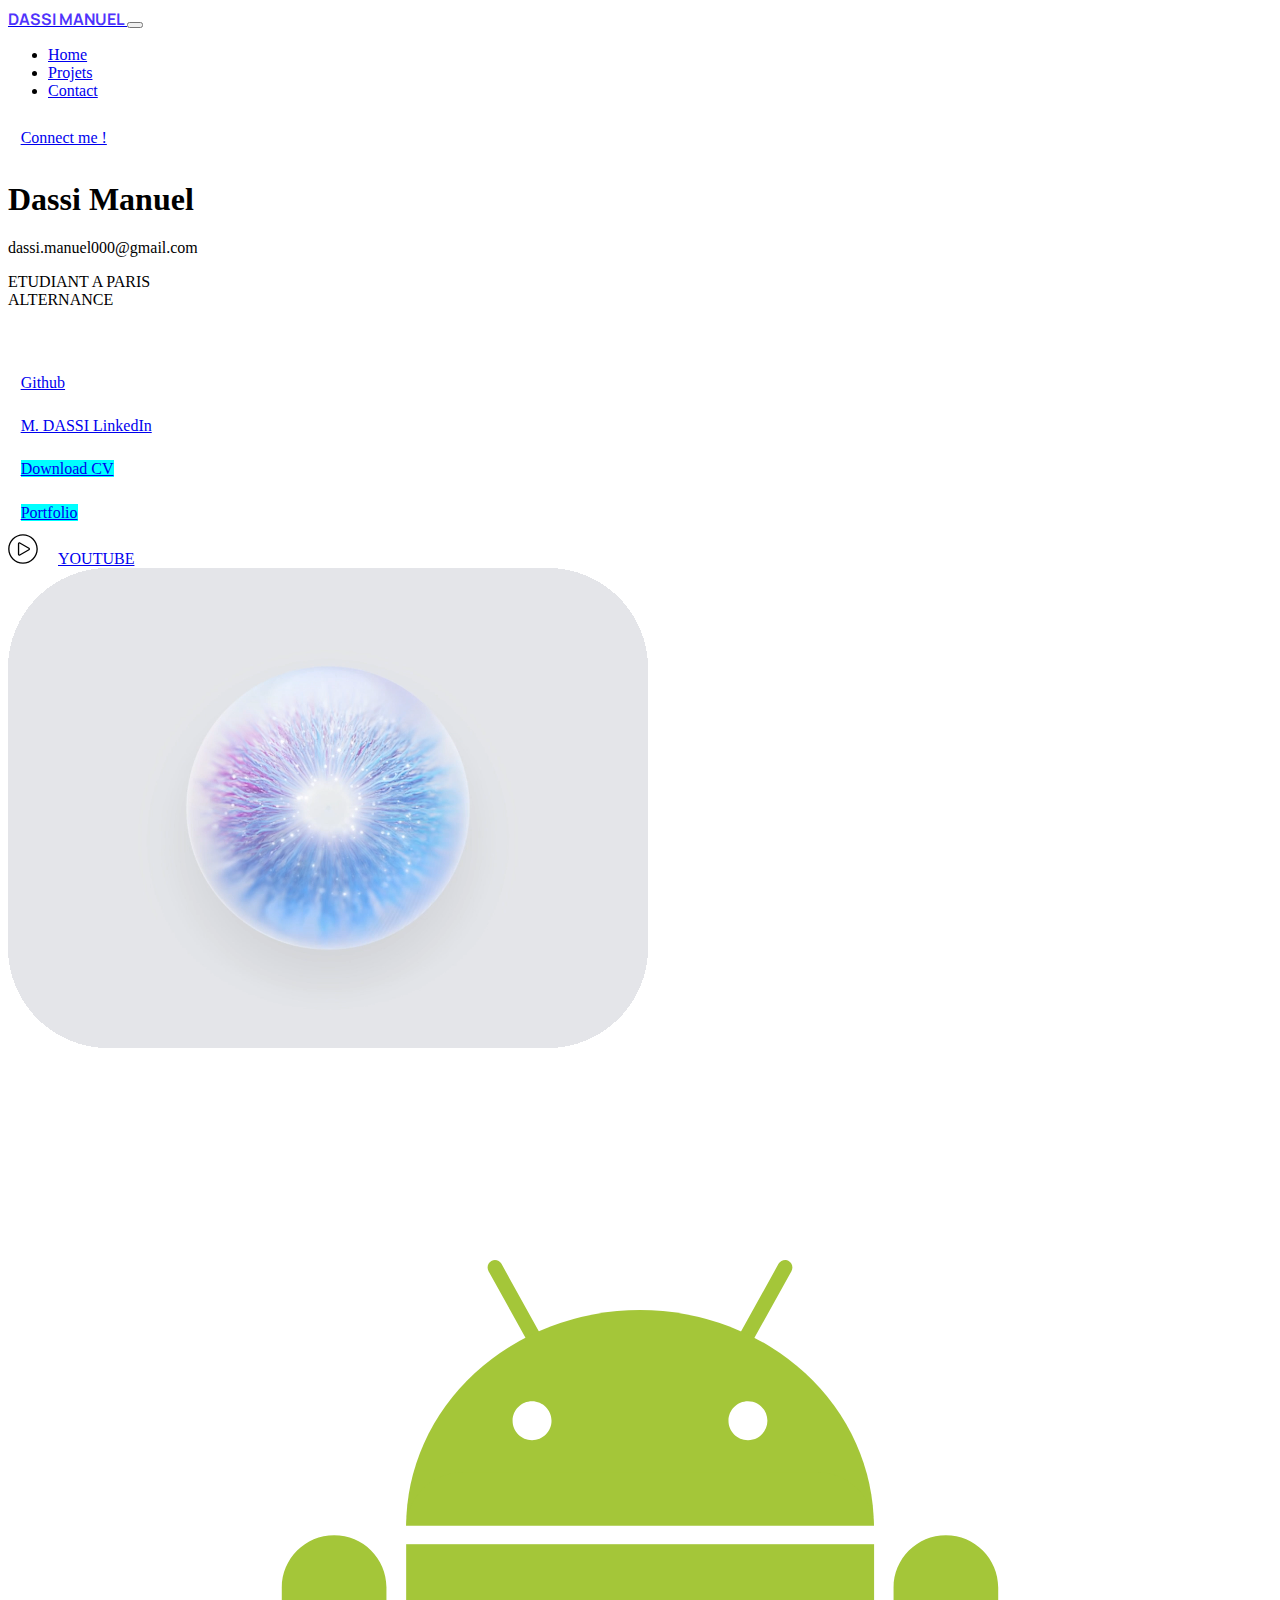
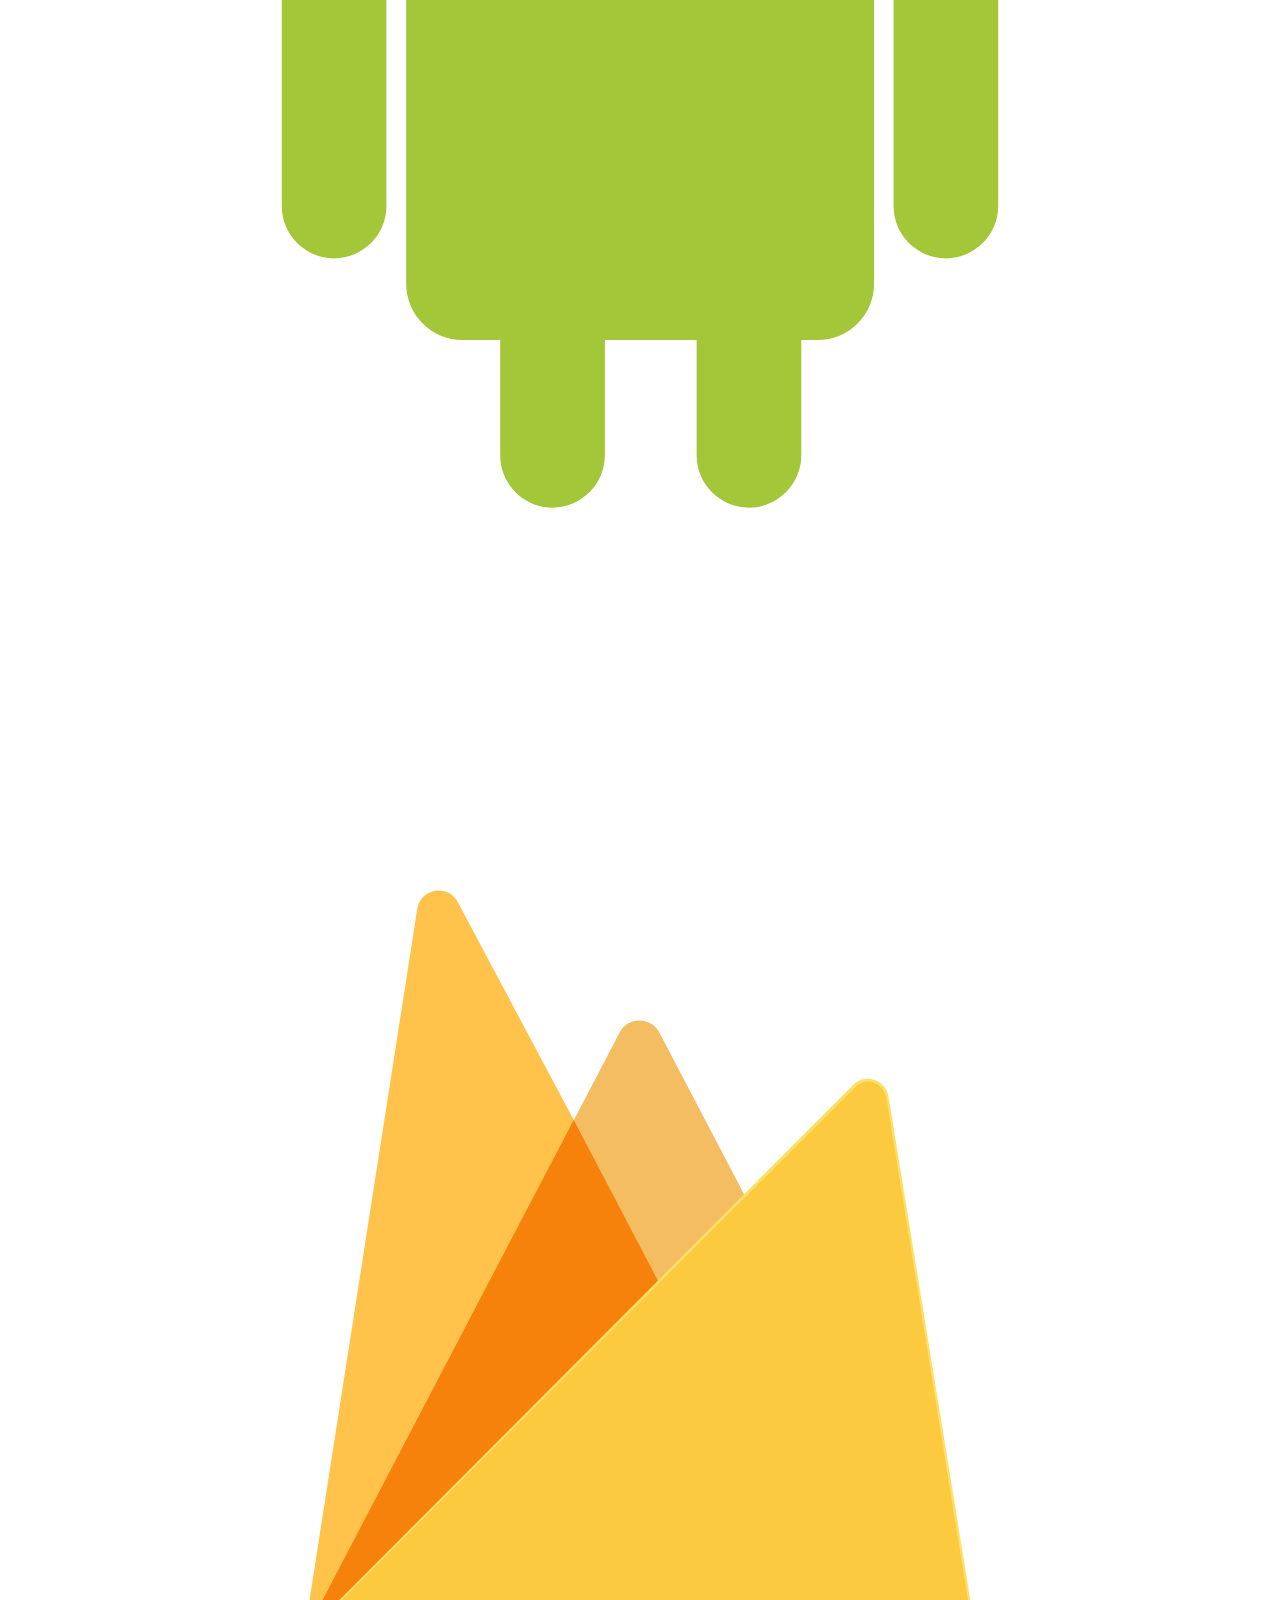
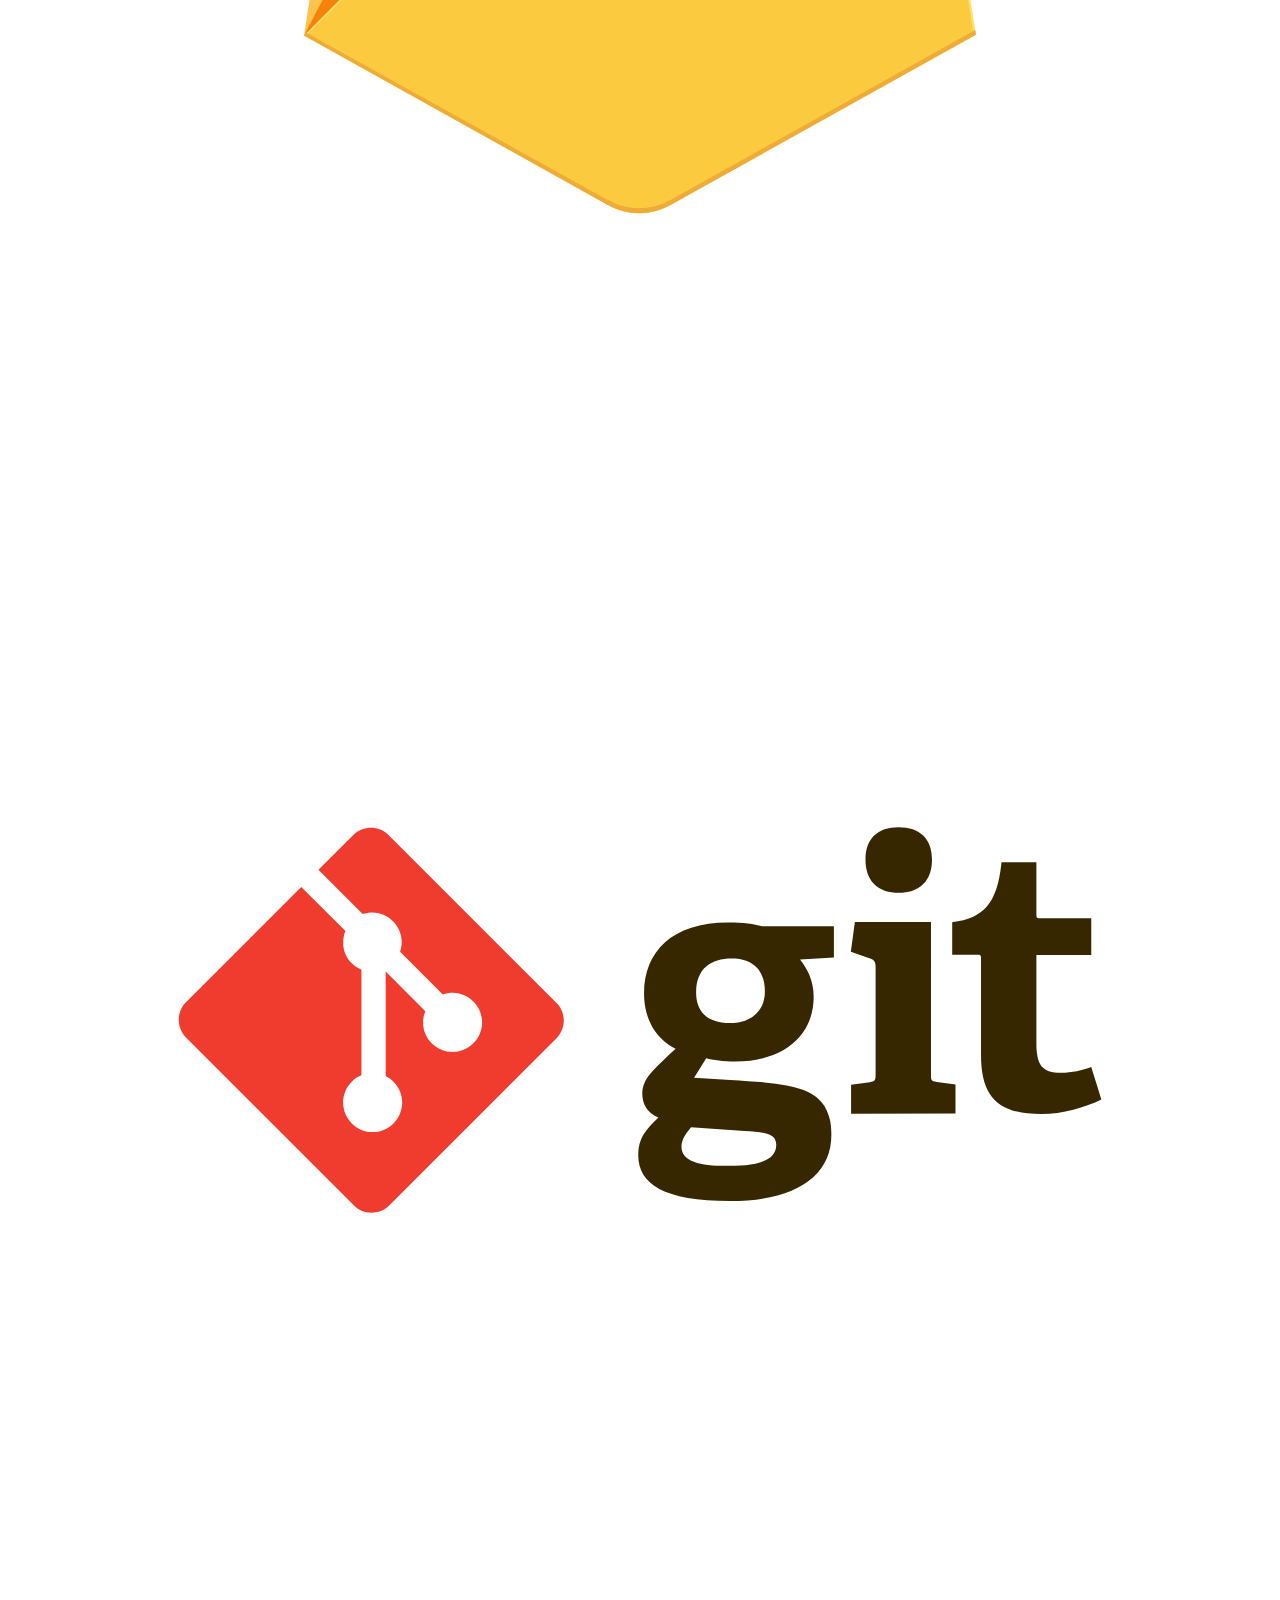
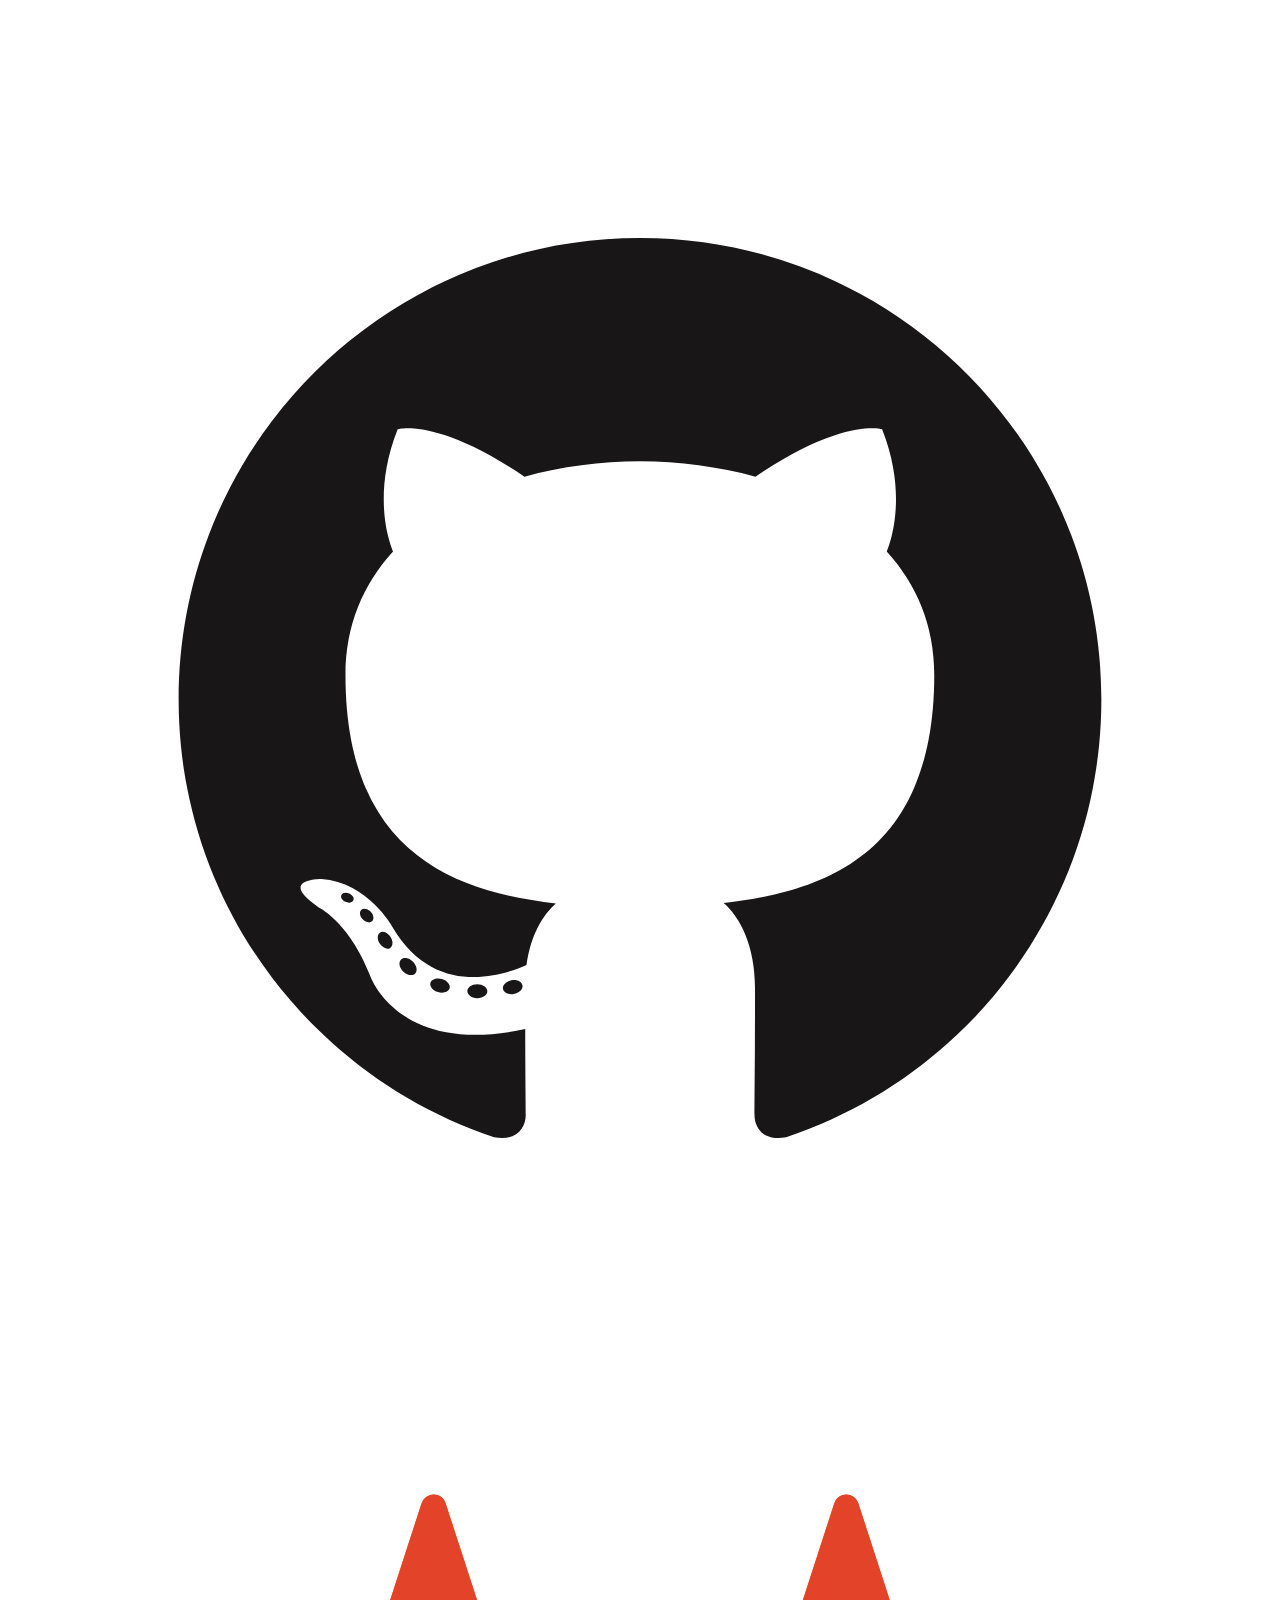
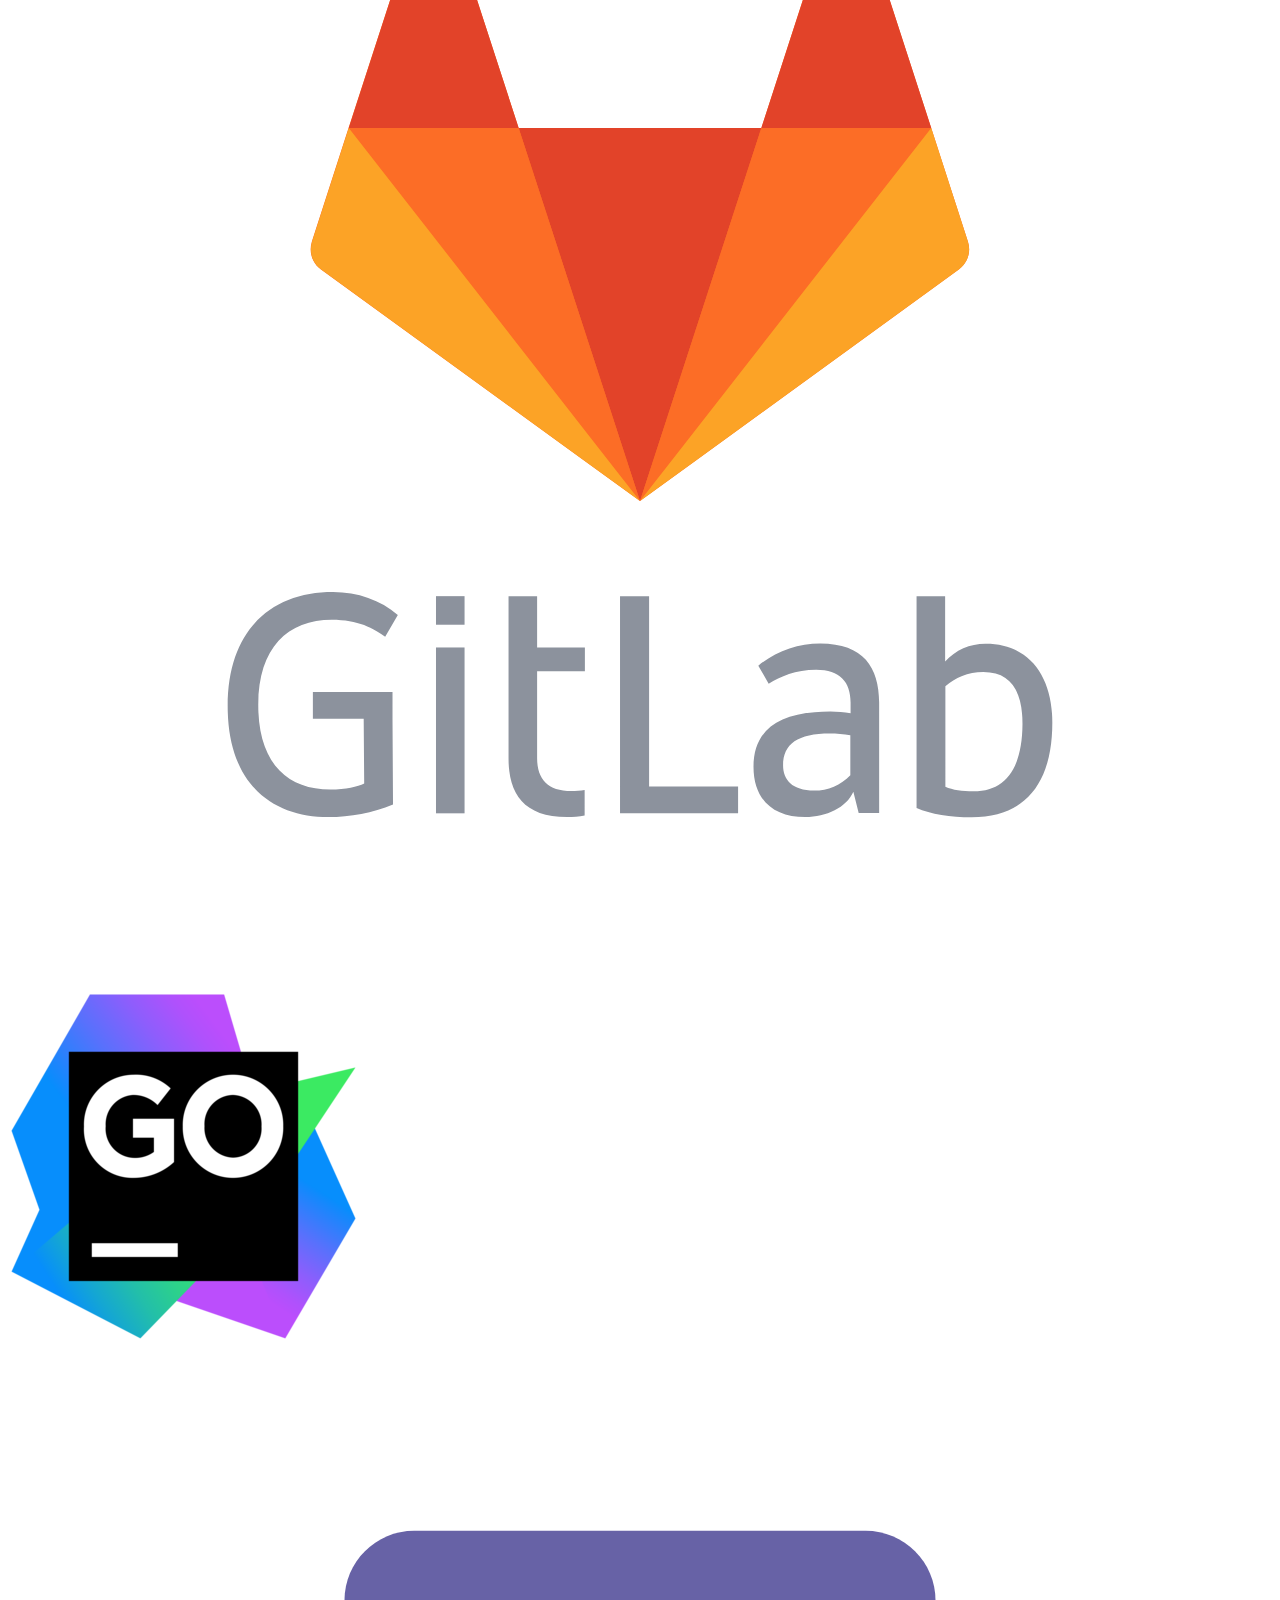
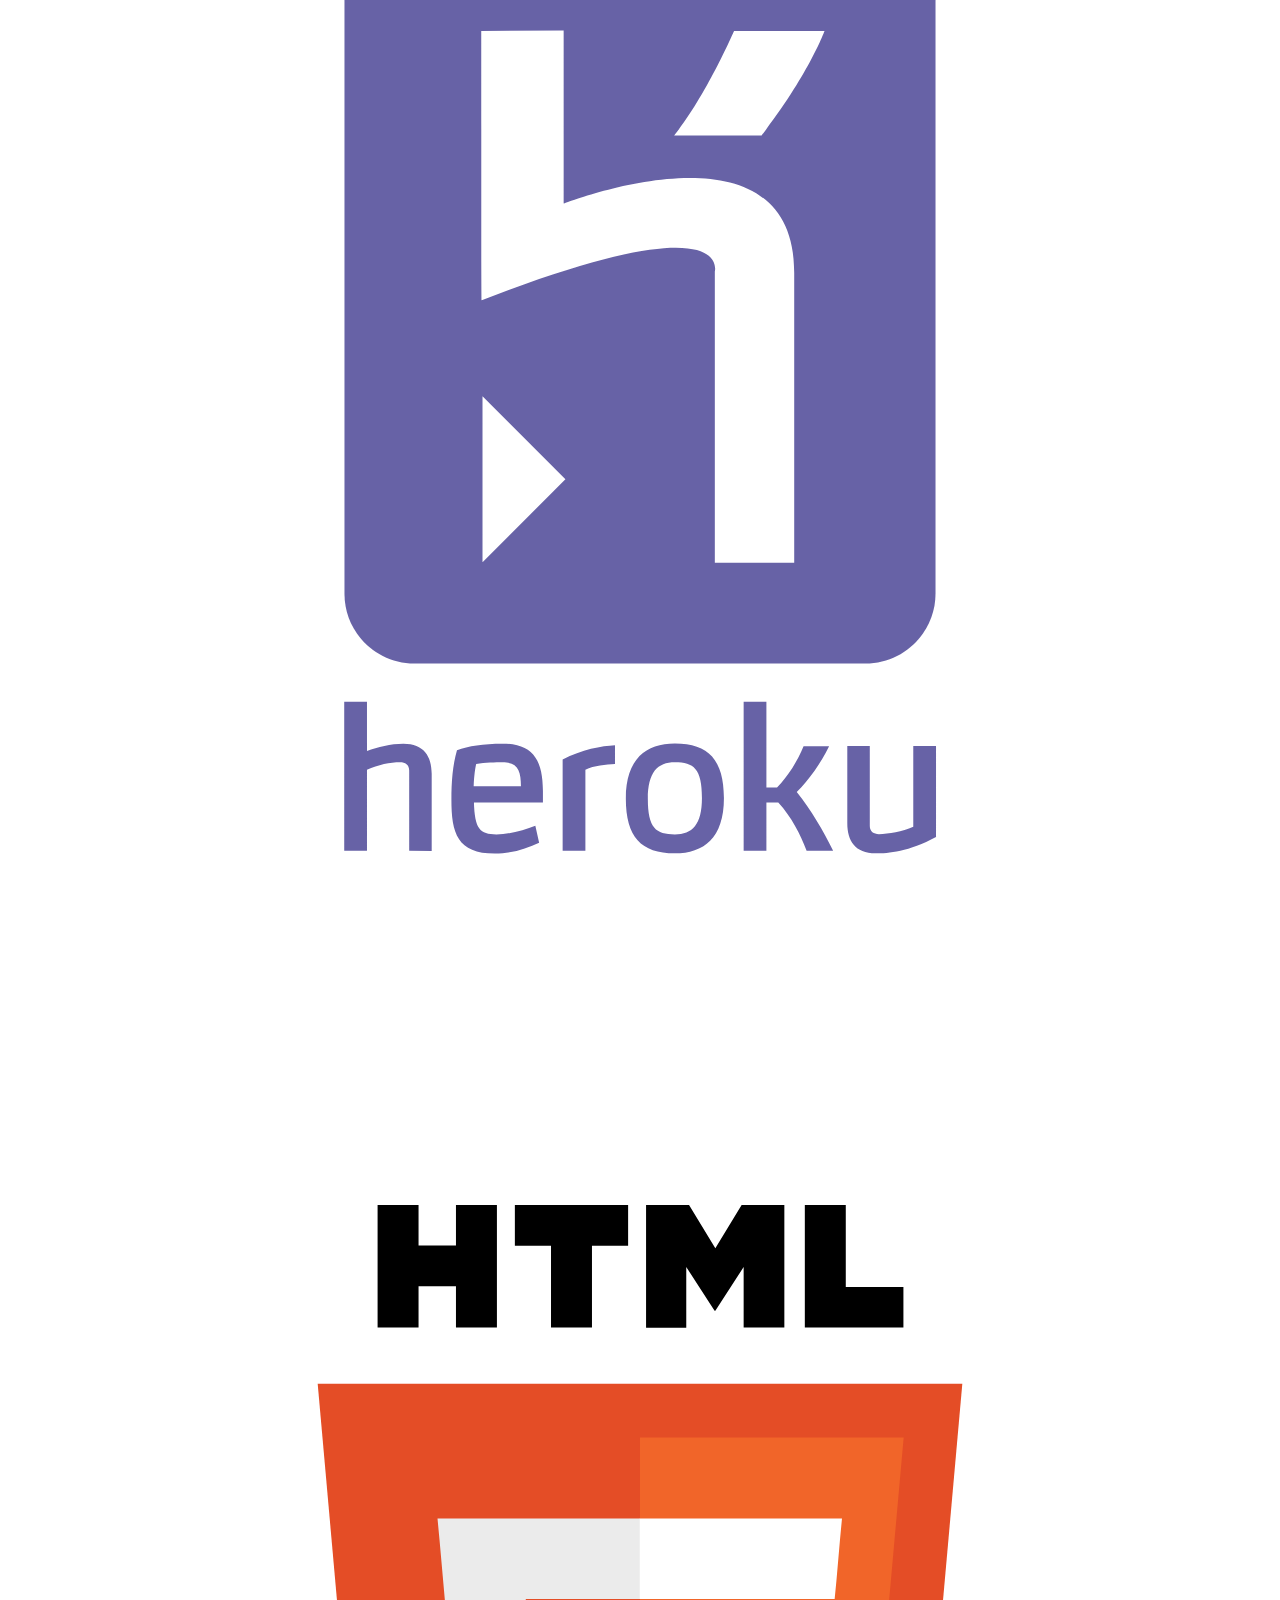
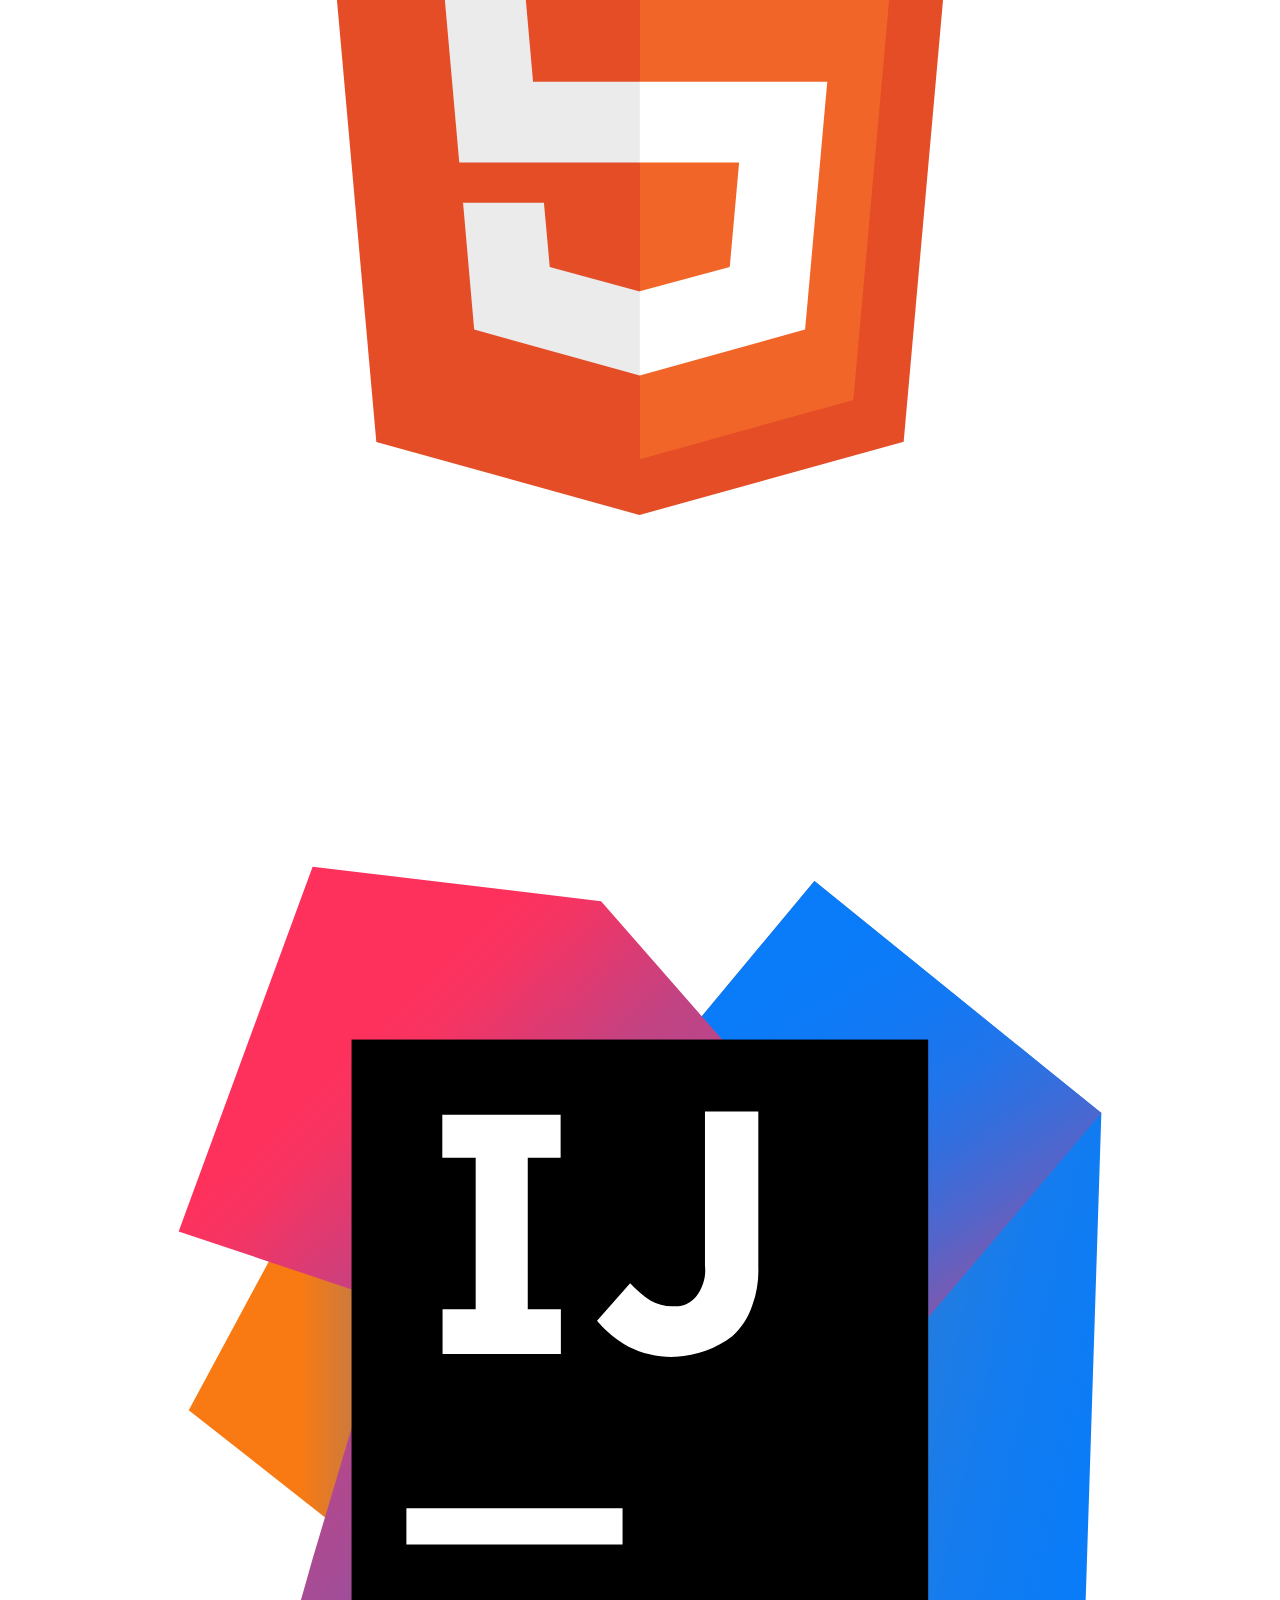
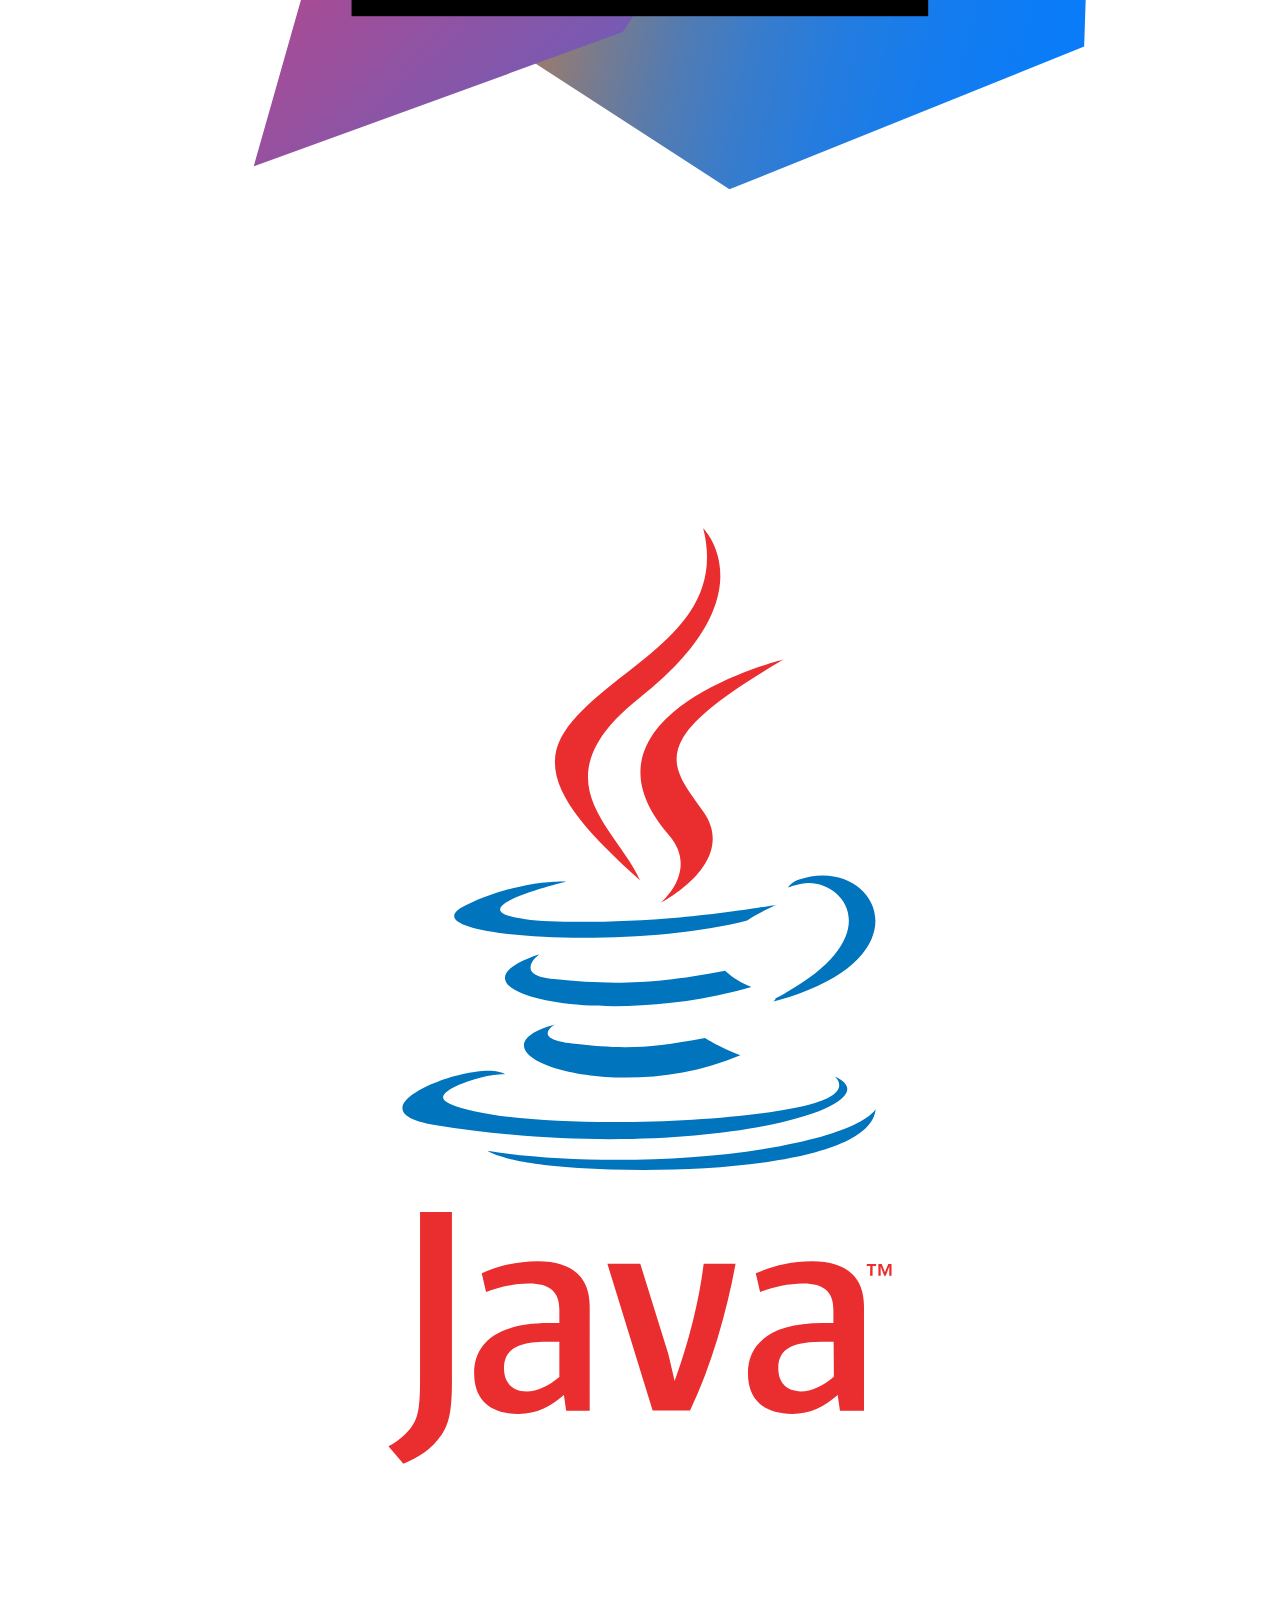
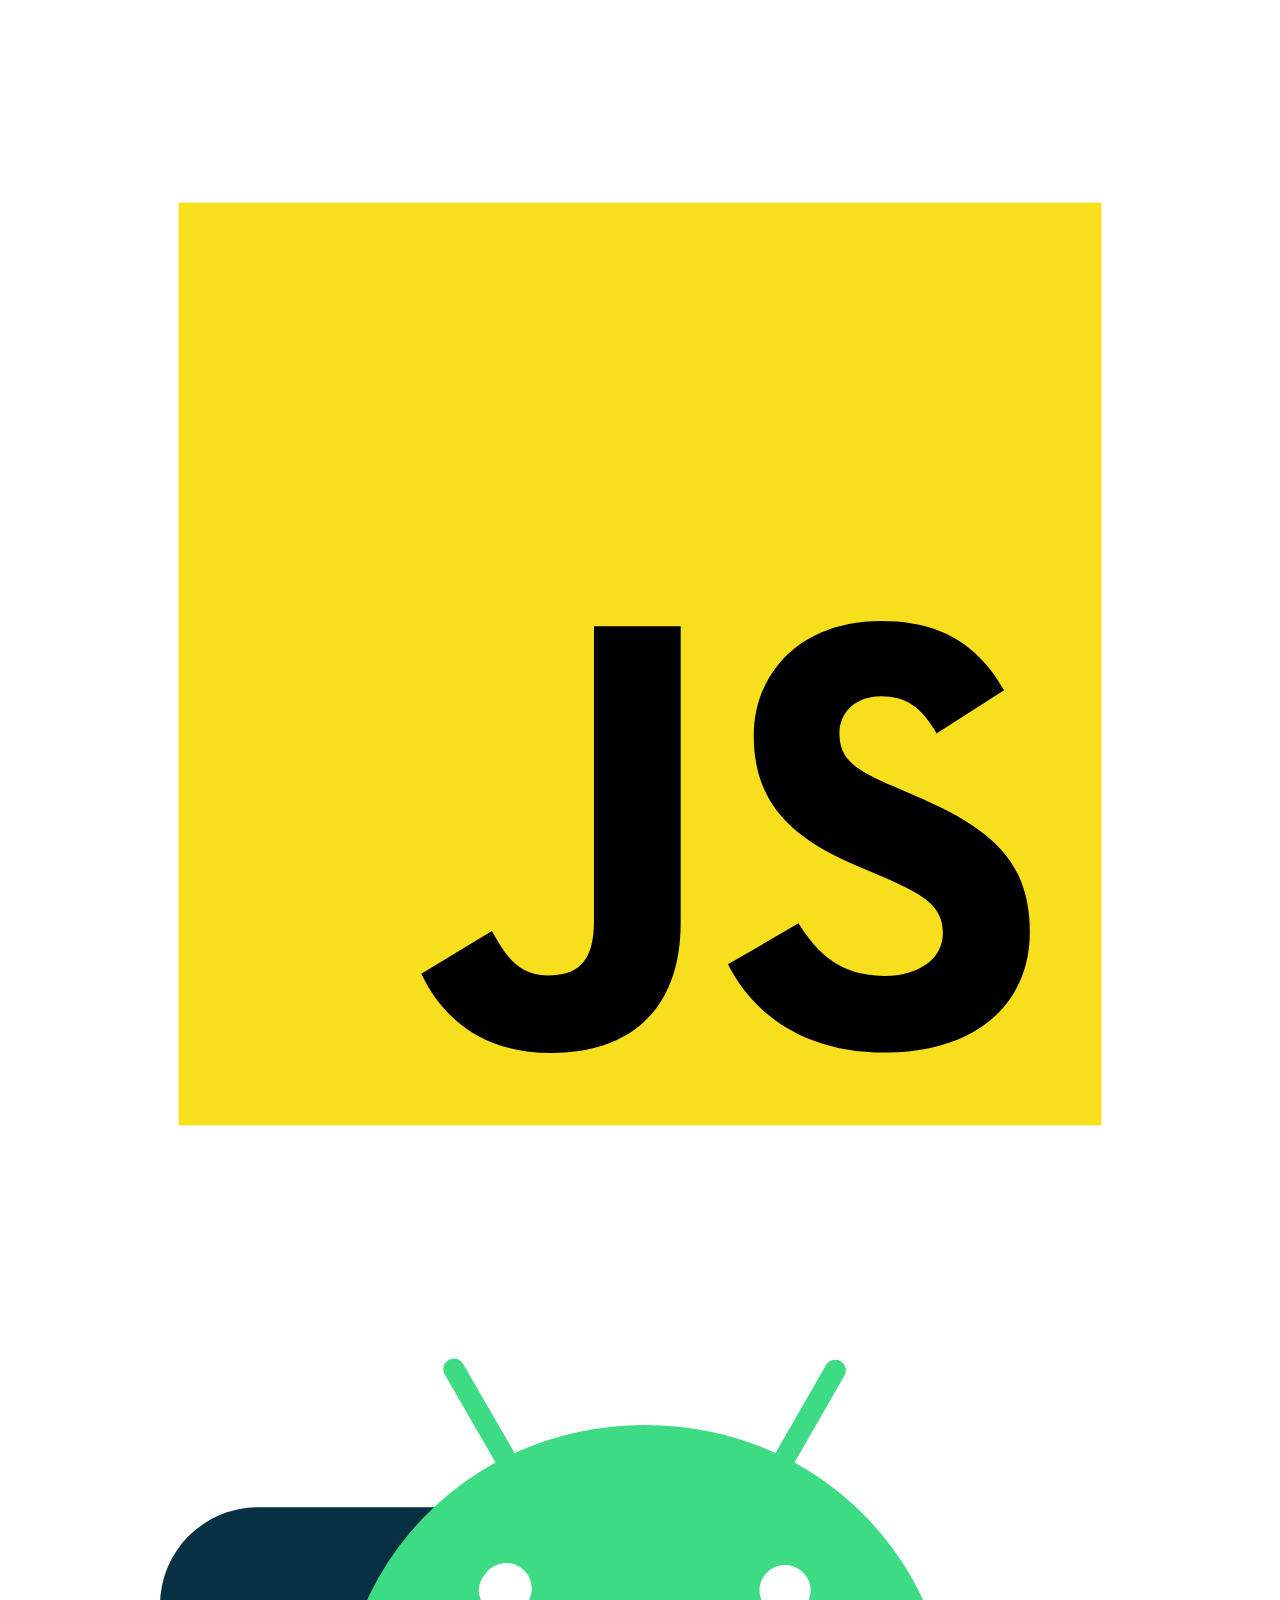
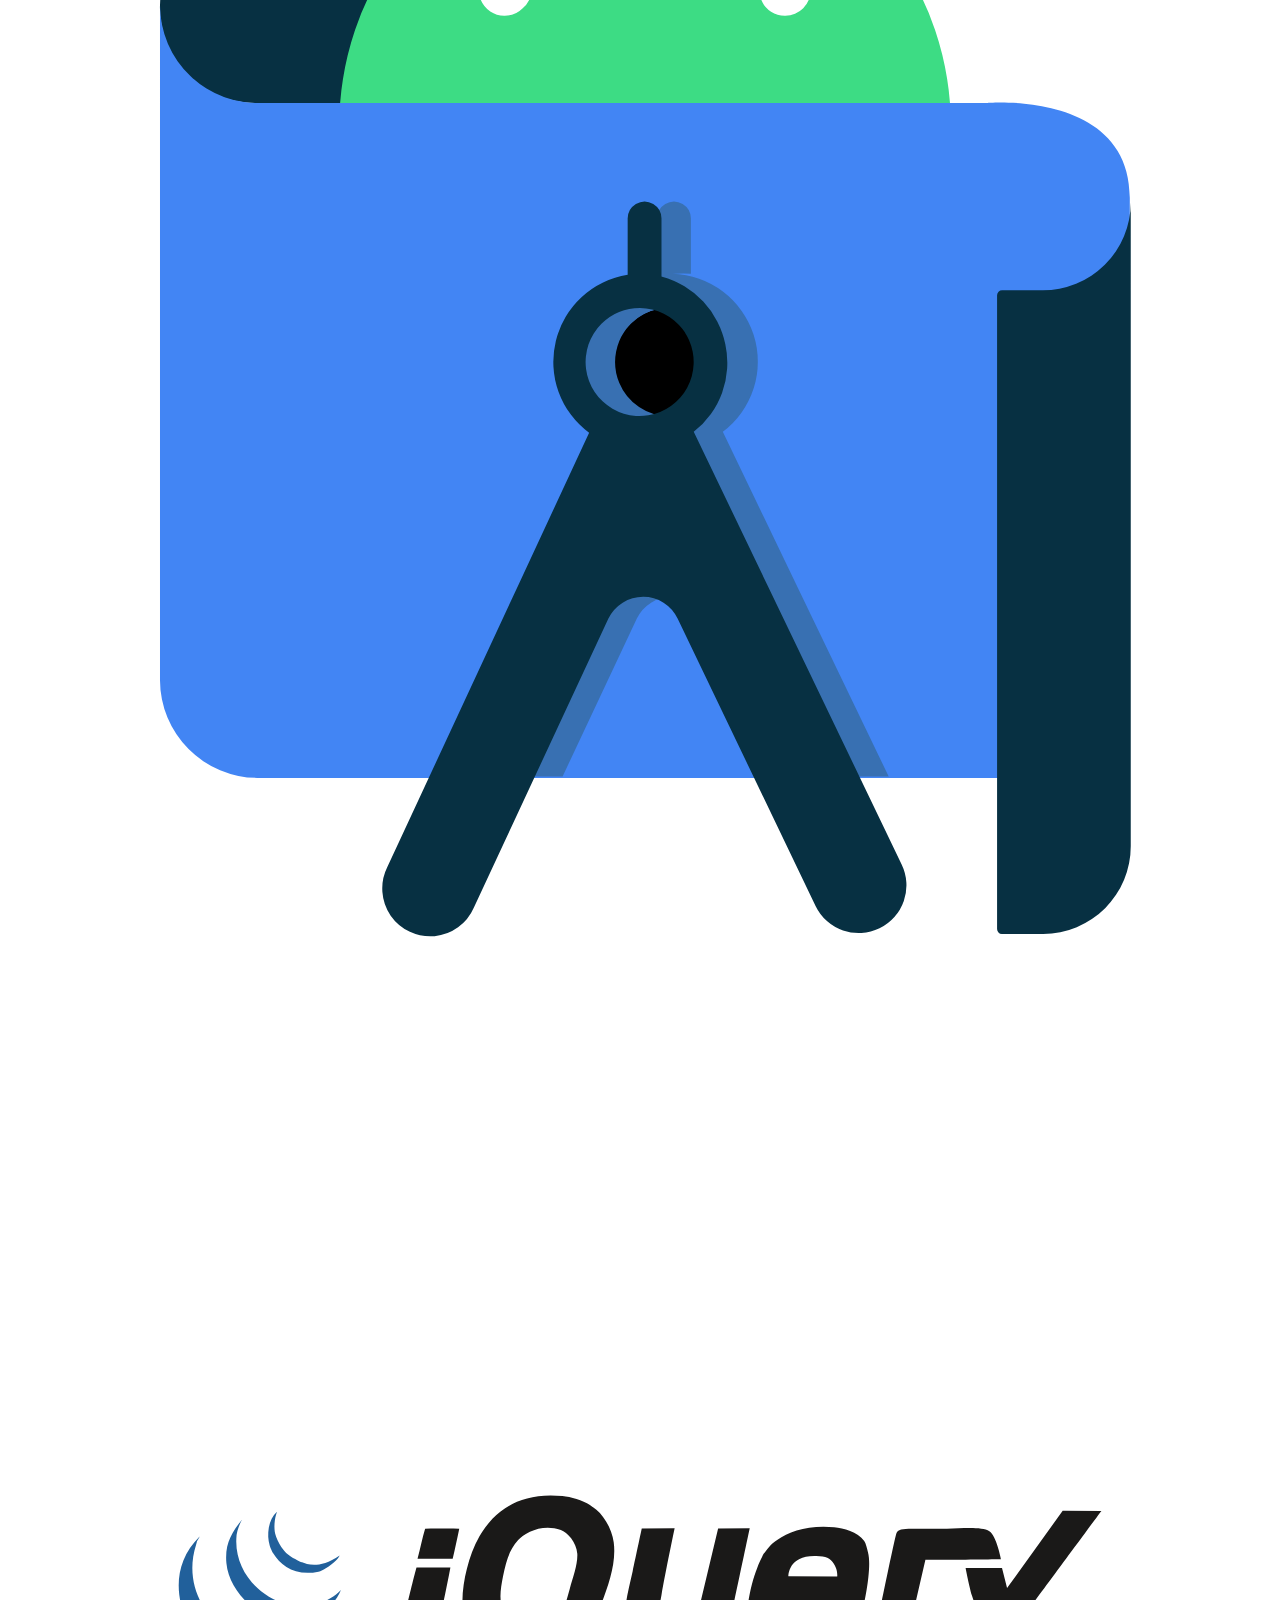
==== commit bcc97f32: "Update index.html" ====
--- a/index.html
+++ b/index.html
@@ -168,6 +168,10 @@
                             .button{
                                 padding: 1%;
                             }
+                            .portfolio.style3 .col-md-12.row{
+                                padding-bottom: 40px;
+                                padding-top: 40px;
+                            }
                           </style>
                           <script src="https://cdnjs.cloudflare.com/ajax/libs/jquery/3.3.1/jquery.min.js"></script>
 
@@ -335,7 +339,7 @@
                         <div class="single-service wow fadeInUp" data-wow-delay=".6s">
                             <span class="serial">02</span>
                             <h3><a href="mailto:dassi.manuel000@gmail.com"> Entretien & Motivations </a></h3>
-                            <p>En tant que développeur passionné et polyvalent, je suis constamment inspiré par les possibilités infinies offertes par le monde de la technologie. Mon engagement envers l'apprentissage continu et ma capacité à collaborer efficacement en équipe sont des atouts clés pour relever les défis techniques et contribuer de manière significative aux projets</p>
+                            <p>Passionné par le développement, je suis constamment inspiré par les possibilités infinies offertes par le monde de la technologie.</p>
                             <div class="button">
                                 <a href="mailto:dassi.manuel000@gmail.com" class="btn">Contactez  🙂</a>
                             </div>
@@ -356,8 +360,7 @@
                             <span class="serial">04</span>
                             <h3><a href="http://united-construction.org">ALTERNANCE</a></h3>
                             <p> <b>Candidat Idéal pour l'Alternance</b>
-
-                                En tant que candidat enthousiaste et motivé, je suis convaincu d'être le choix idéal pour une opportunité d'alternance au sein de votre entreprise. Je suis passionné et désire ardemment mettre en pratique mes connaissances théoriques dans un environnement professionnel.</p>
+                                animé par la volonté de mettre en pratique mes connaissances théoriques, je suis convaincu d'être le choix idéal pour une opportunité d'alternance au sein de votre entreprise.</p>
                             <div class="button">
                                 <a href="http://united-construction.org" class="btn">Contactez  🙂</a>
                             </div>
@@ -367,7 +370,7 @@
                         <div class="single-service wow fadeInUp" data-wow-delay=".4s">
                             <span class="serial">05</span>
                             <h3><a href="mailto:dassi.manuel000@gmail.com">DEBUT IMMEDIAT</a></h3>
-                            <p>En tant que jeune professionnel passionné, je suis extrêmement enthousiaste à l'idée de commencer ma carrière dans le domaine de [votre domaine d'intérêt ou de spécialisation]. Je suis prêt à relever de nouveaux défis et à mettre en pratique mes compétences dès maintenant .</p>
+                            <p>Je suis extrêmement enthousiaste à l'idée de commencer ma carrière. Je suis prêt à relever de nouveaux défis et à mettre en pratique mes compétences dès maintenant .</p>
                             <div class="button">
                                 <a href="mailto:dassi.manuel000@gmail.com" class="btn">Contactez  🙂</a>
                             </div>
@@ -808,7 +811,7 @@
                         <div class="single-service wow fadeInUp" data-wow-delay=".2s">
                             <div class="row">
                                 <div class="col-md-8">
-                                    <span class="serial">95%</span>
+                                    <span class="serial">78%</span>
                                 </div>
                                 <div class="col-md-4">
                                     <img src="./client-logo/skills/client40-jupiter.png" alt="#">
@@ -821,7 +824,7 @@
                         <div class="single-service wow fadeInUp" data-wow-delay=".2s">
                             <div class="row">
                                 <div class="col-md-8">
-                                    <span class="serial">95%</span>
+                                    <span class="serial">81%</span>
                                 </div>
                                 <div class="col-md-4">
                                     <img src="./client-logo/skills/client41-mvc.png" alt="#">
@@ -843,6 +846,24 @@
                             <h3 class="wow zoomIn" data-wow-delay=".2s">PORTFOLIO</h3>
                             <h2 class="wow fadeInUp" data-wow-delay=".4s">NOS PROJETS REALISEES</h2>
                             <p class="wow fadeInUp" data-wow-delay=".6s">Ingénieur logiciels · Développeur web · Développeur applications · Étudiant en alternance</p>
+                        </div>
+                    </div>
+                    <div class="col-md-12 row">
+                        <div class="col-lg-6 col-md-6 col-12">
+                            <div class="video-container">
+                                <img src="https://i.ibb.co/zr5gYJc/image.png" style="border-radius: 30px;" alt="" srcset="">
+                              <!--<iframe width="560" height="315" src="https://www.youtube.com/embed/Gs75fMBSfGE" title="YouTube video player" frameborder="0" allow="accelerometer; autoplay; clipboard-write; encrypted-media; gyroscope; picture-in-picture" allowfullscreen></iframe>
+                              --></div>
+                        </div>
+                        <div class="col-lg-6 col-md-6 col-12">
+                            <div class="title" style="float:right;">
+                                <div id="text">
+                                    <h3>Administration Linux, Python Automation, Admin System, Docker</h3>
+                                </div>
+                                <div class="body">
+                                    
+                                </div>
+                            </div>
                         </div>
                     </div>
                     <div class="col-md-12 row">
@@ -1062,8 +1083,10 @@
             <div class="row align-items-center">
                 <div class="col-lg-6 col-md-12 col-12">
                     <div class="image wow fadeInLeft" data-wow-delay=".3s">
-                        <img class="main-image" src="https://my.cyberghostvpn.com/img/auth/login/login_en.png" alt="#">
-                        <div class="img2"></div>
+                        <video id="videos" height="480px" autoplay="true" style="border-radius: 100%;" muted loop>
+                            <source src="./sssss.mp4" type="video/mp4" />
+                          </video>
+                        <div class="img2" style="background: #fff;"></div>
                     </div>
                 </div>
                 <div class="col-lg-6 col-md-12 col-12">
@@ -1113,8 +1136,8 @@
                         <div class="achievement-icon">
                             <i class="lni lni-users"></i>
                         </div>
-                        <h3 class="counter"><span id="secondo2" class="countup" cup-end="120">12</span></h3>
-                        <p>Happy Clients</p>
+                        <h3 class="counter"><span id="secondo2" class="countup" cup-end="08">08</span></h3>
+                        <p>Expériences</p>
                     </div>
                 </div>
                 <div class="col-lg-3 col-md-3 col-12">
@@ -1122,8 +1145,8 @@
                         <div class="achievement-icon">
                             <i class="lni lni-investment"></i>
                         </div>
-                        <h3 class="counter"><span id="secondo3" class="countup" cup-end="500">500</span>k+</h3>
-                        <p>Investments</p>
+                        <h3 class="counter"><span id="secondo3" class="countup" cup-end="10">10</span>k+</h3>
+                        <p>Investissements</p>
                     </div>
                 </div>
                 <div class="col-lg-3 col-md-3 col-12">
@@ -1131,8 +1154,8 @@
                         <div class="achievement-icon">
                             <i class="lni lni-cup"></i>
                         </div>
-                        <h3 class="counter"><span id="secondo3" class="countup" cup-end="50">2</span>+</h3>
-                        <p>Winning Award</p>
+                        <h3 class="counter"><span id="secondo3" class="countup" cup-end="2">2</span>+</h3>
+                        <p>Récompense gagné</p>
                     </div>
                 </div>
             </div>
@@ -1160,8 +1183,8 @@
                     <div class="single-table wow fadeInUp" data-wow-delay=".4s">
                         <!-- Table Head -->
                         <div class="table-head">
-                            <h4 class="title">Development Mobile App</h4>
-                            <p>All the basics for starting a new business</p>
+                            <h4 class="title">PARIS - ILE DE FRANCE - VELIZY</h4>
+                            <p>Toutes les bases pour démarrer Des Grands Projets</p>
                             <div class="price">
                                 <h2 class="amount">€ 0.0<span class="duration">/mo</span></h2>
                             </div>
@@ -1169,14 +1192,9 @@
                         <!-- End Table Head -->
                         <!-- Start Table Content -->
                         <div class="table-content">
-                            <!-- Table List -->
-                            <ul class="table-list">
-                                <li><i class="lni lni-checkmark-circle"></i> ANDRODI.</li>
-                                <li><i class="lni lni-checkmark-circle"></i> IOS</li>
-                            </ul>
                             <!-- End Table List -->
                             <div class="button">
-                                <a href="mailto:dassi.manuel000@gmail.com" class="btn">Save One Life</a>
+                                <a href="mailto:dassi.manuel000@gmail.com" class="btn">Hire Me 🏠</a>
                             </div>
                         </div>
                         <!-- End Table Content -->
@@ -1188,8 +1206,8 @@
                     <div class="single-table wow fadeInUp" data-wow-delay=".6s">
                         <!-- Table Head -->
                         <div class="table-head">
-                            <h4 class="title">Development Erp Software</h4>
-                            <p>All the basics for starting a new business</p>
+                            <h4 class="title">DISPONIBILITE IMMEDIATE</h4>
+                            <p>Toutes les bases pour démarrer Des Grands Projets</p>
                             <div class="price">
                                 <h2 class="amount">€ 0.0<span class="duration">/mo</span></h2>
                             </div>
@@ -1197,13 +1215,9 @@
                         <!-- End Table Head -->
                         <!-- Start Table Content -->
                         <div class="table-content">
-                            <!-- Table List -->
-                            <ul class="table-list">
-                                <li><i class="lni lni-checkmark-circle"></i> MODULE.</li>
-                            </ul>
                             <!-- End Table List -->
                             <div class="button">
-                                <a href="mailto:dassi.manuel000@gmail.com" class="btn">Save One Life</a>
+                                <a href="mailto:dassi.manuel000@gmail.com" class="btn">Hire Me 🏠</a>
                             </div>
                         </div>
                         <!-- End Table Content -->
@@ -1215,8 +1229,8 @@
                     <div class="single-table wow fadeInUp" data-wow-delay=".8s">
                         <!-- Table Head -->
                         <div class="table-head">
-                            <h4 class="title">Data Analyst</h4>
-                            <p>All the basics for starting a new business</p>
+                            <h4 class="title">ALTERNANCE</h4>
+                            <p>Toutes les bases pour démarrer Des Grands Projets</p>
                             <div class="price">
                                 <h2 class="amount">€ 0.0<span class="duration">/mo</span></h2>
                             </div>
@@ -1224,13 +1238,9 @@
                         <!-- End Table Head -->
                         <!-- Start Table Content -->
                         <div class="table-content">
-                            <!-- Table List -->
-                            <ul class="table-list">
-                                <li><i class="lni lni-checkmark-circle"></i> PAYPAL.</li>
-                            </ul>
                             <!-- End Table List -->
                             <div class="button">
-                                <a href="mailto:dassi.manuel000@gmail.com" class="btn">Save One Life</a>
+                                <a href="mailto:dassi.manuel000@gmail.com" class="btn">Hire Me 🏠</a>
                             </div>
                         </div>
                         <!-- End Table Content -->
@@ -1252,14 +1262,14 @@
                         <div class="title">
                             <h3>
                                 <span>Contact Me !</span>
-                                Currently You are using free<br>
+                                La promesse de belles avancées<br>
                             </h3>
                             <div class="about-info">
                             <p><span class="title-s">Name: </span> <span>DASSI MANUEL</span></p>
-                            <p><span class="title-s">Profile: <br> </span> <span>MOBILE - WEB - DESKTOP DEVELOPER </span></p>
+                            
                             <p>
                                 <span class="title-s">Email: <br></span> <span>
-                                    <a href="mailto:dassimanuel000@gmail.com">dassimanuel000@gmail.com</a><br>
+                                    
                                     <a href="mailto:dassi.manuel000@gmail.com">dassi.manuel000@gmail.com</a>
                                 </span>
                             </p>
@@ -1267,30 +1277,13 @@
                             </span></p>
                         </div>
                         </div>
-                        <ul class="row float-left left float download-link">
-                            <div class="col-md-4">
-
-                                <li class="list-inline-item" style="float: left;">
-                                    <a title="Life cm life-cm Life Cameroun Life market My space" href="tel:+33 06 63 70 03 65" target="_blank" style="padding:18px 40px;width: auto; text-align: center;" href="" class="btn btn-rounded-icon">
-
-                                        <span class="main-text">+33 06 63 70 03 65</span>
-                                    </a>
-                                </li>
-                            </div>
-                            <div class="col-md-4">
-                            <li class="list-inline-item">
-                                <a title="Life cm life-cm Life Cameroun Life market My space" href="mailto:dassi.manuel000@gmail.com" target="_blank" style="padding:18px 40px;width: auto; text-align: center;" href="" class="btn btn-rounded-icon">
-                                    <i class="ti-microsoft-alt"></i>
-                                    <span class="main-text">dassi.manuel000@gmail.com</span>
-                                </a>
-                                </li>
-                            </div>
-                        </ul>
                     </div>
                 </div>
             </div>
         </div>
+        <img style="width: 100%;" src="https://i.ibb.co/6tXYbSK/LOVE.gif" alt="LOVE">
     </section>
+    
     <!-- End Call Action Area -->
  
     <!-- ========================= JS here ========================= -->
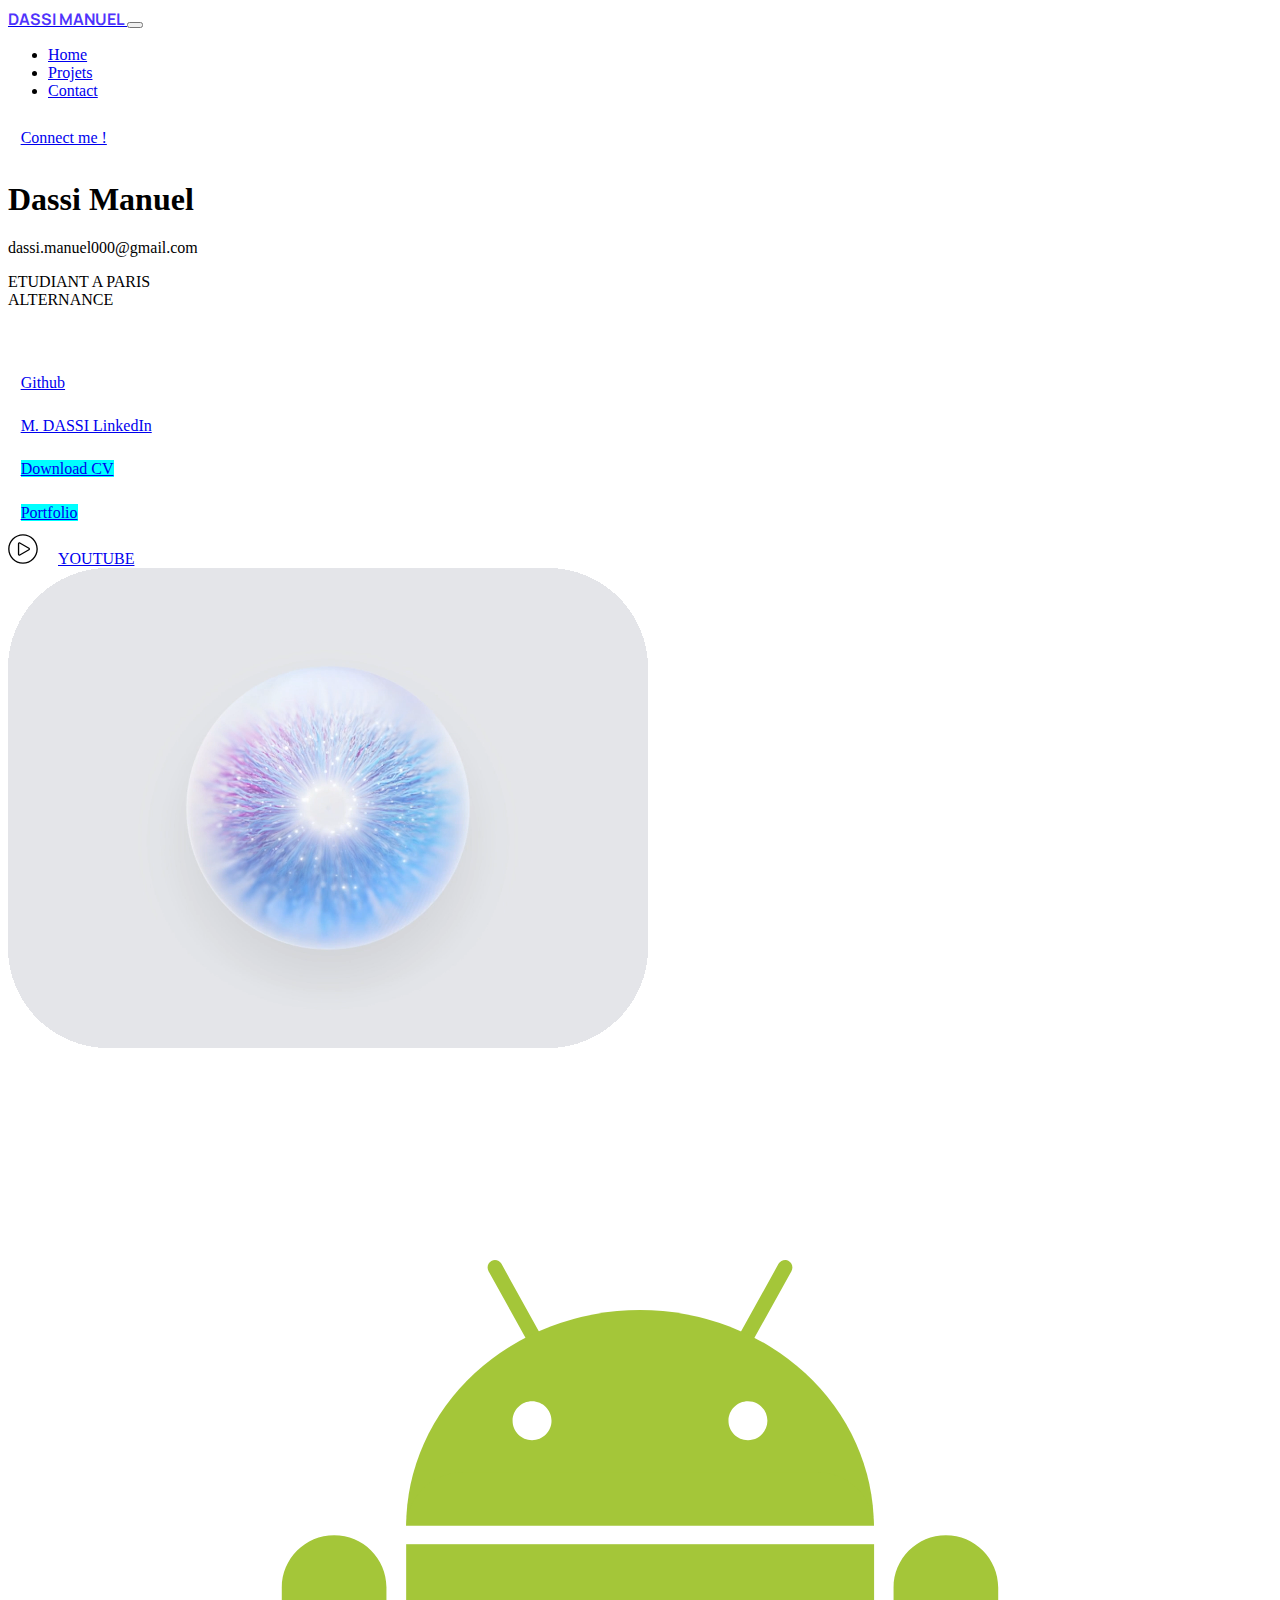
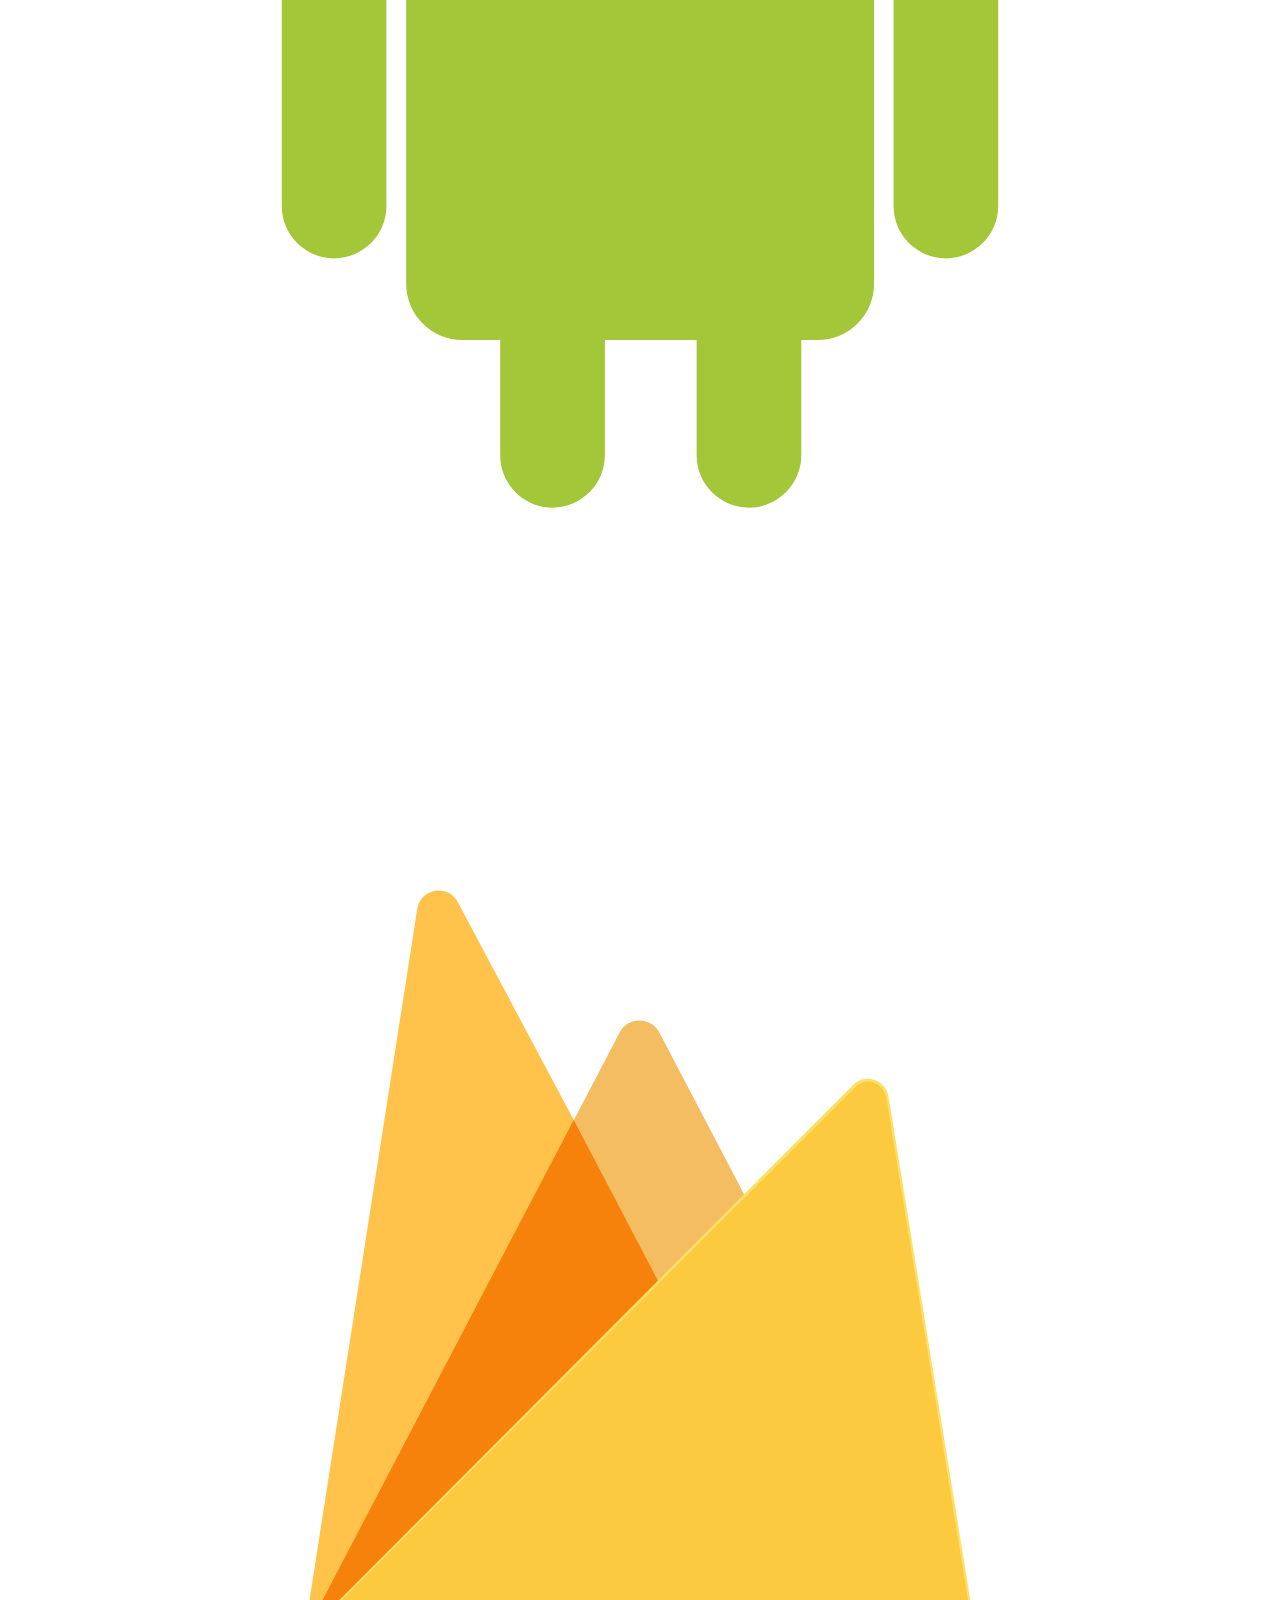
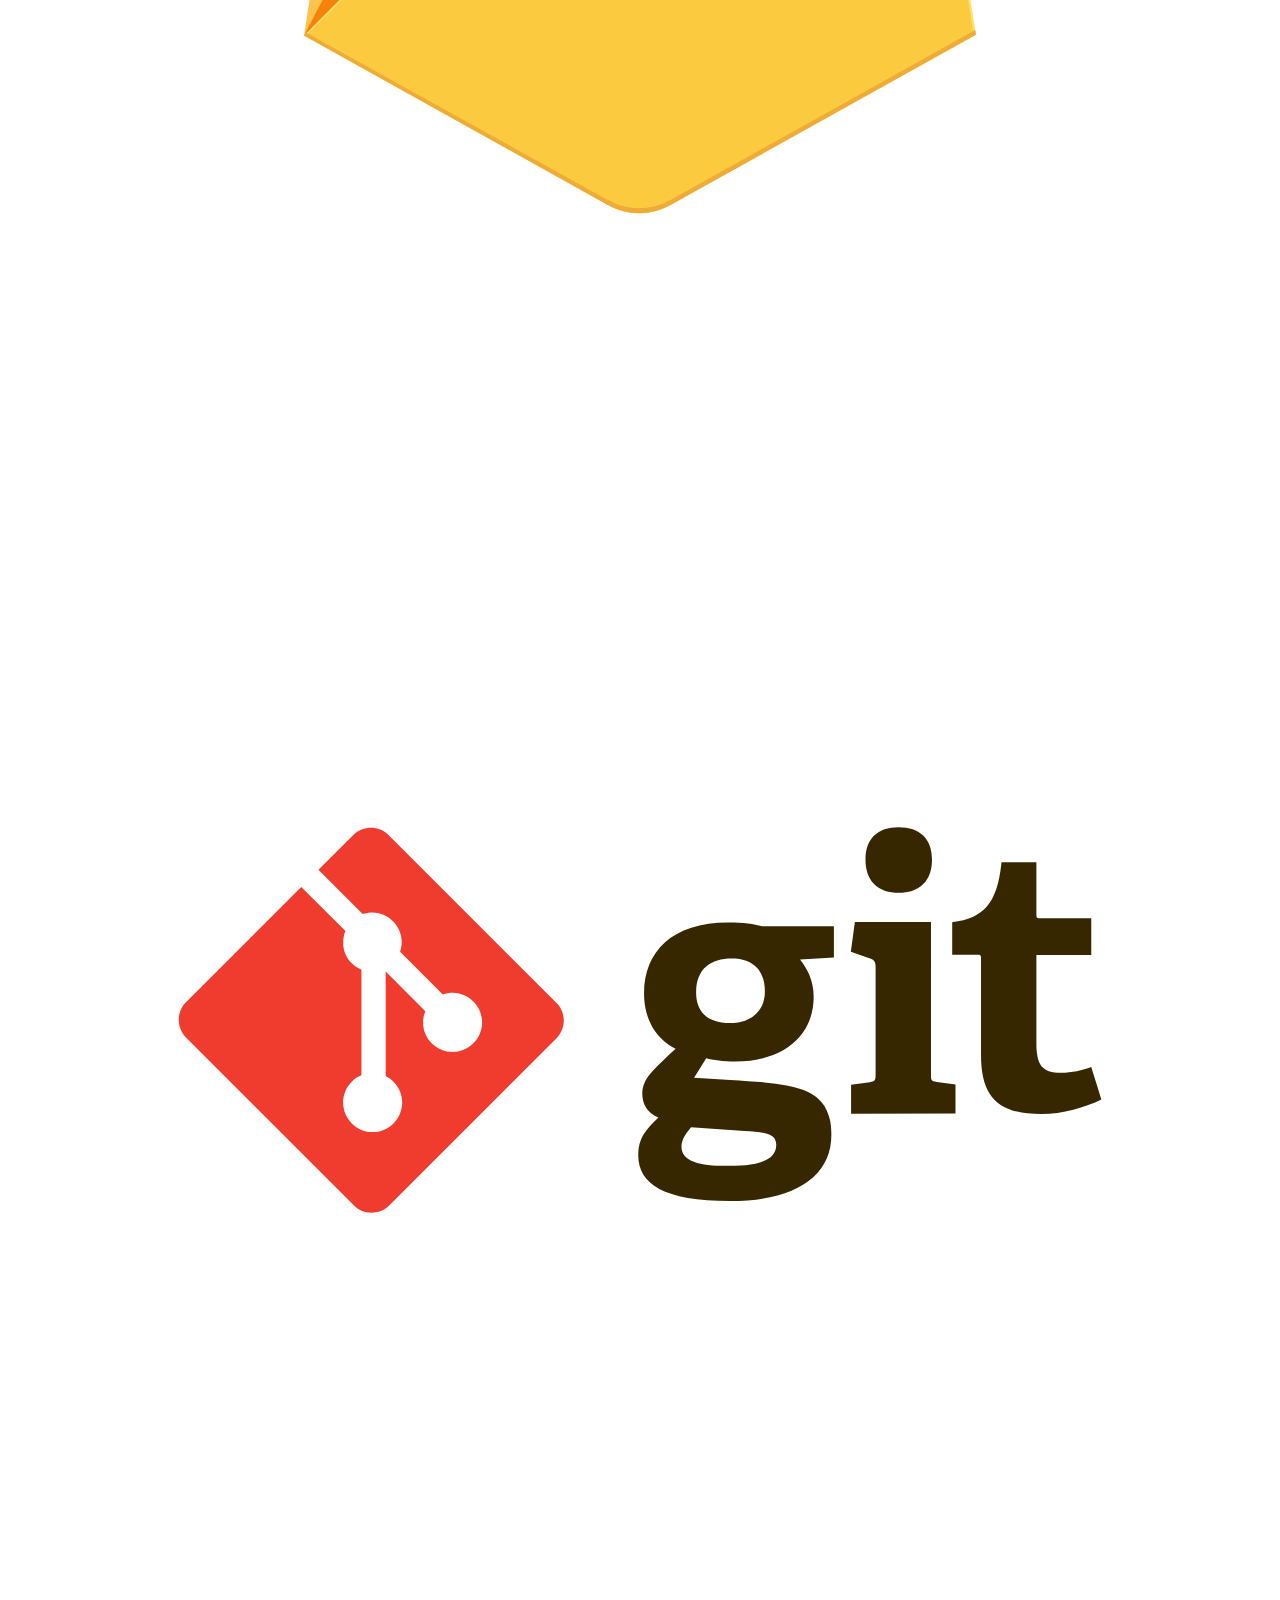
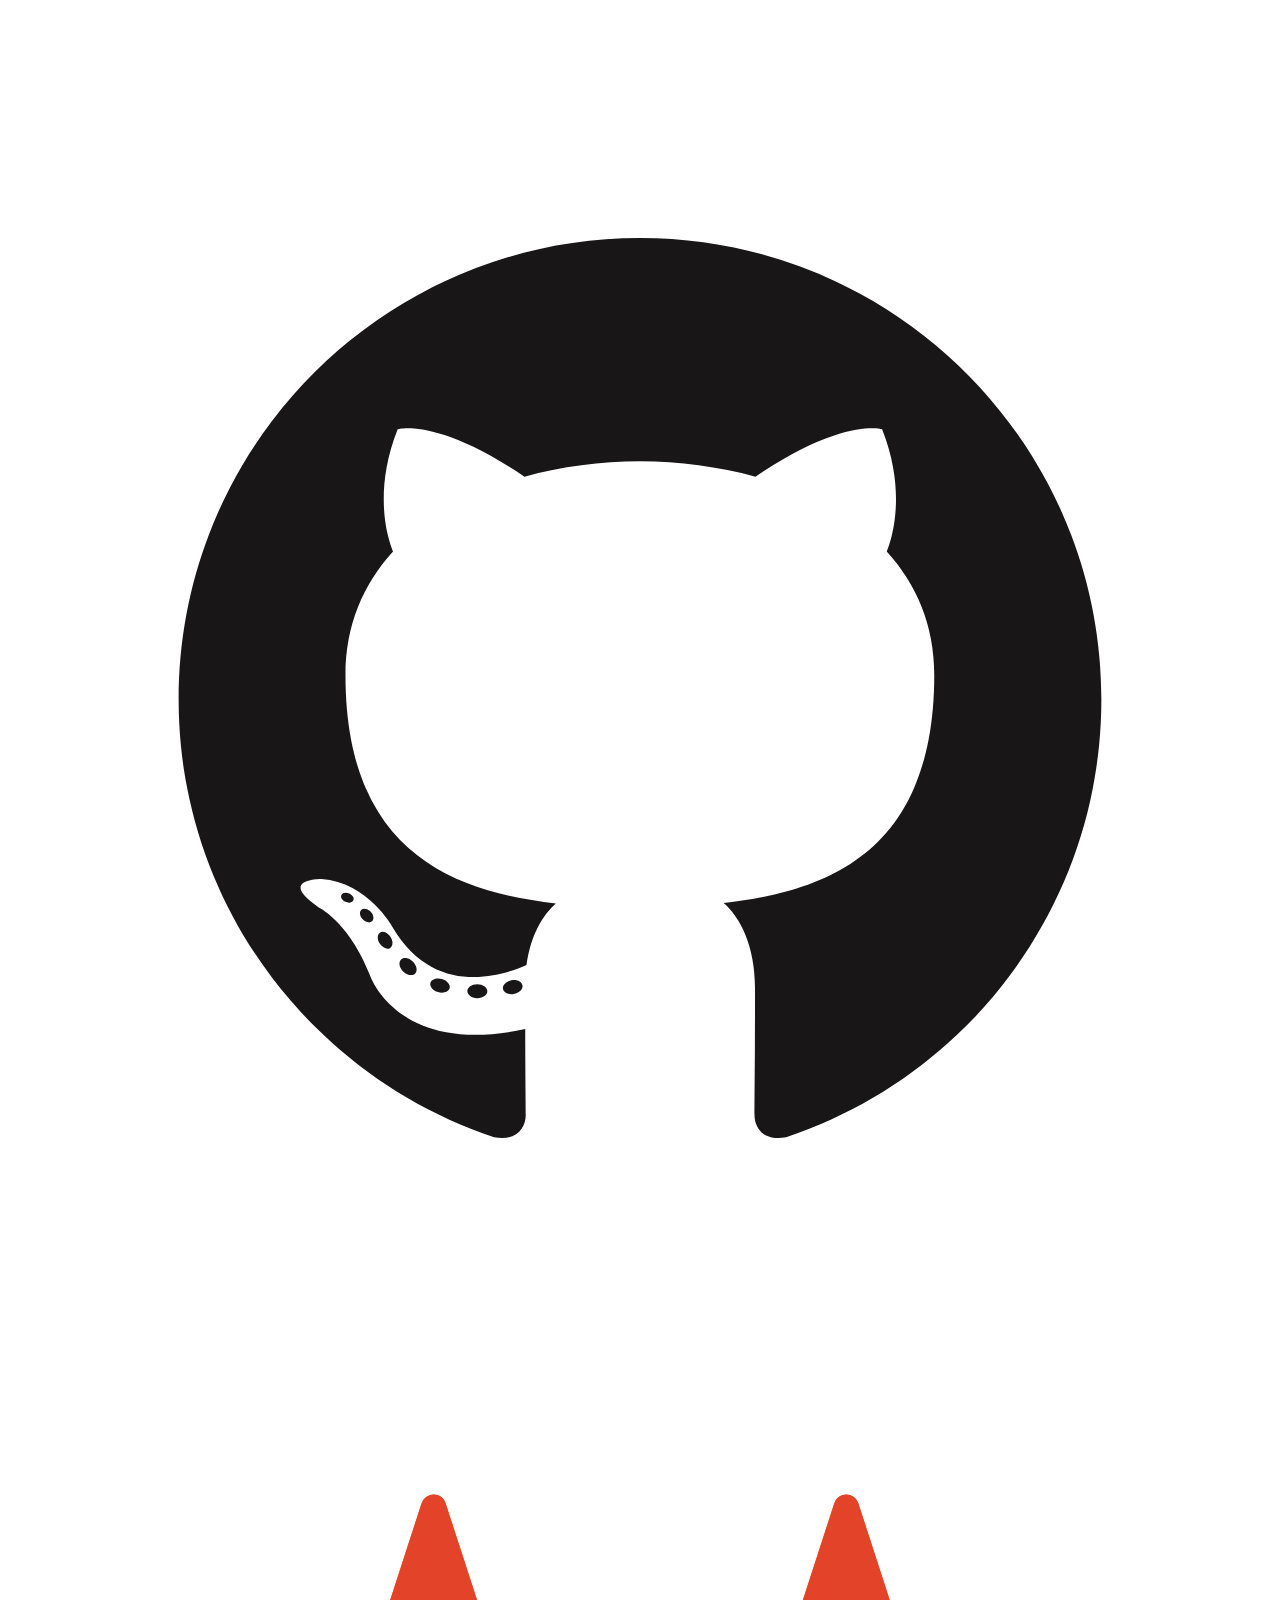
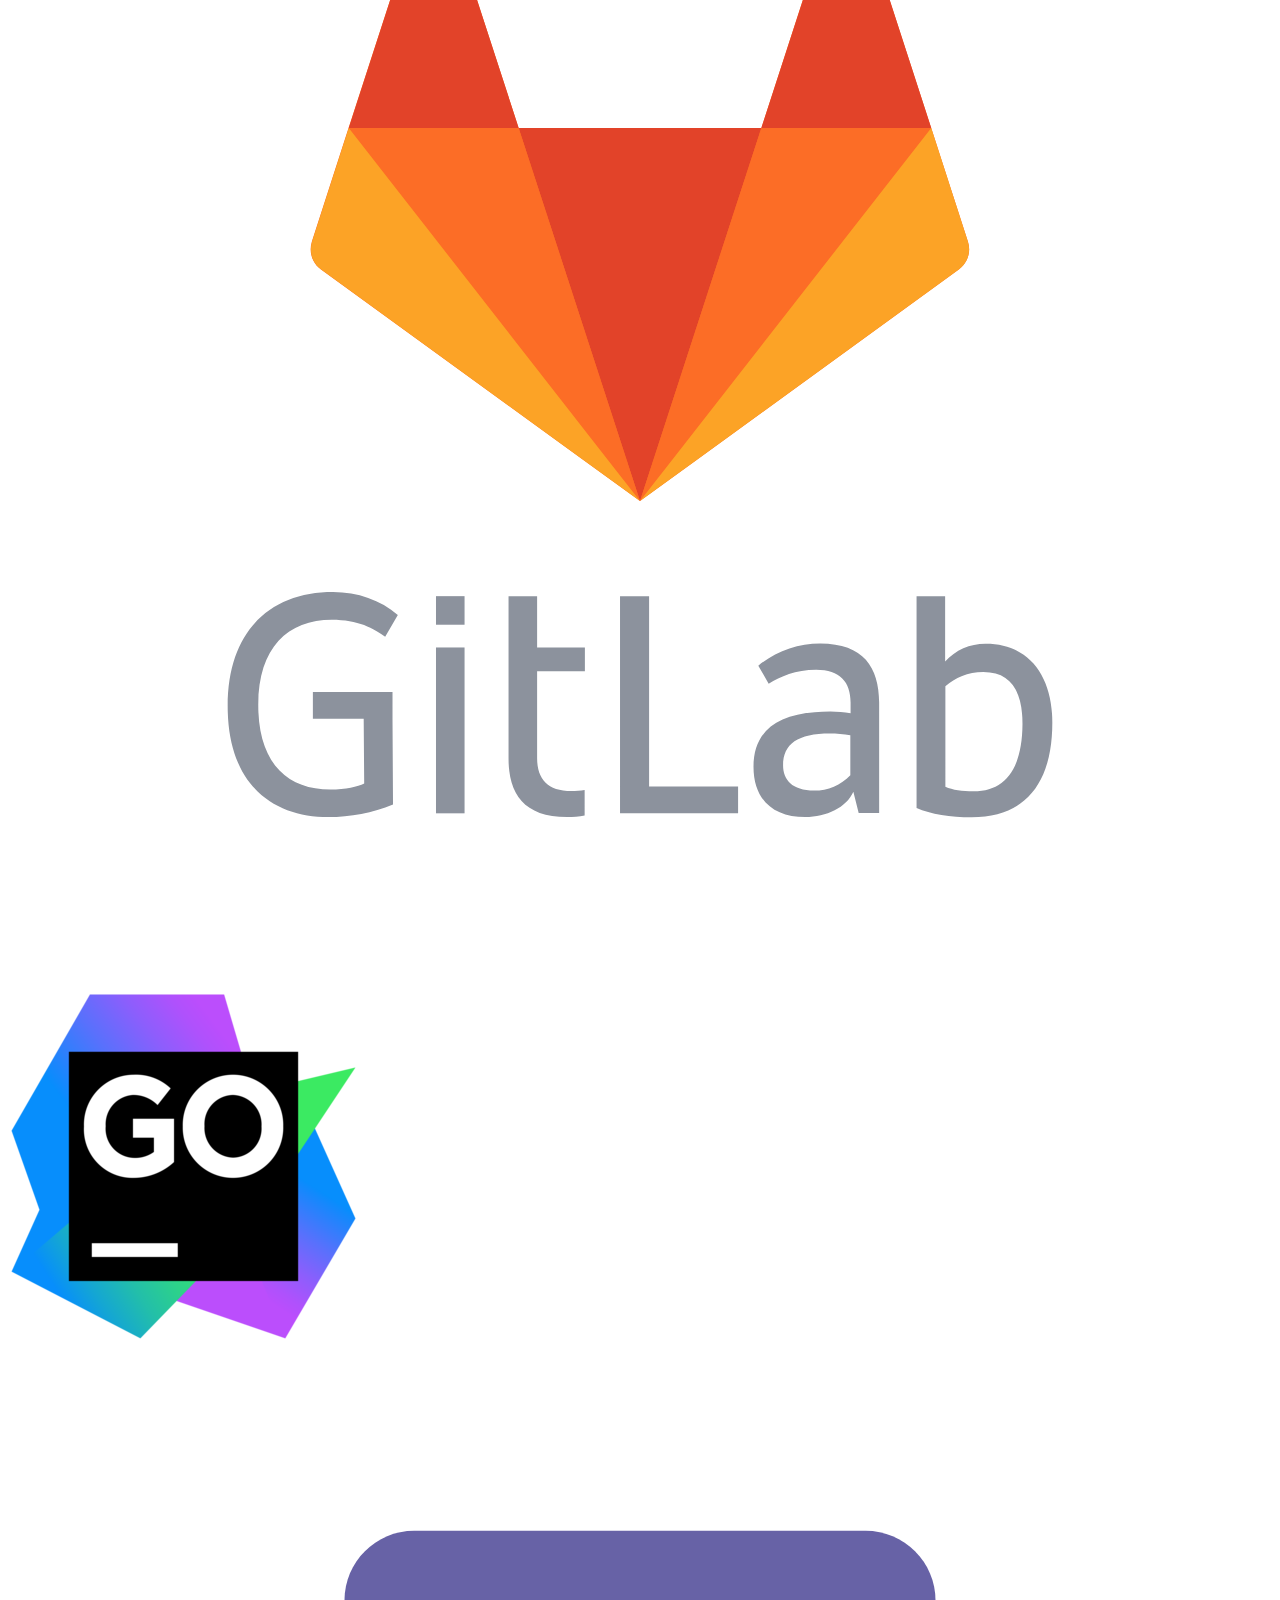
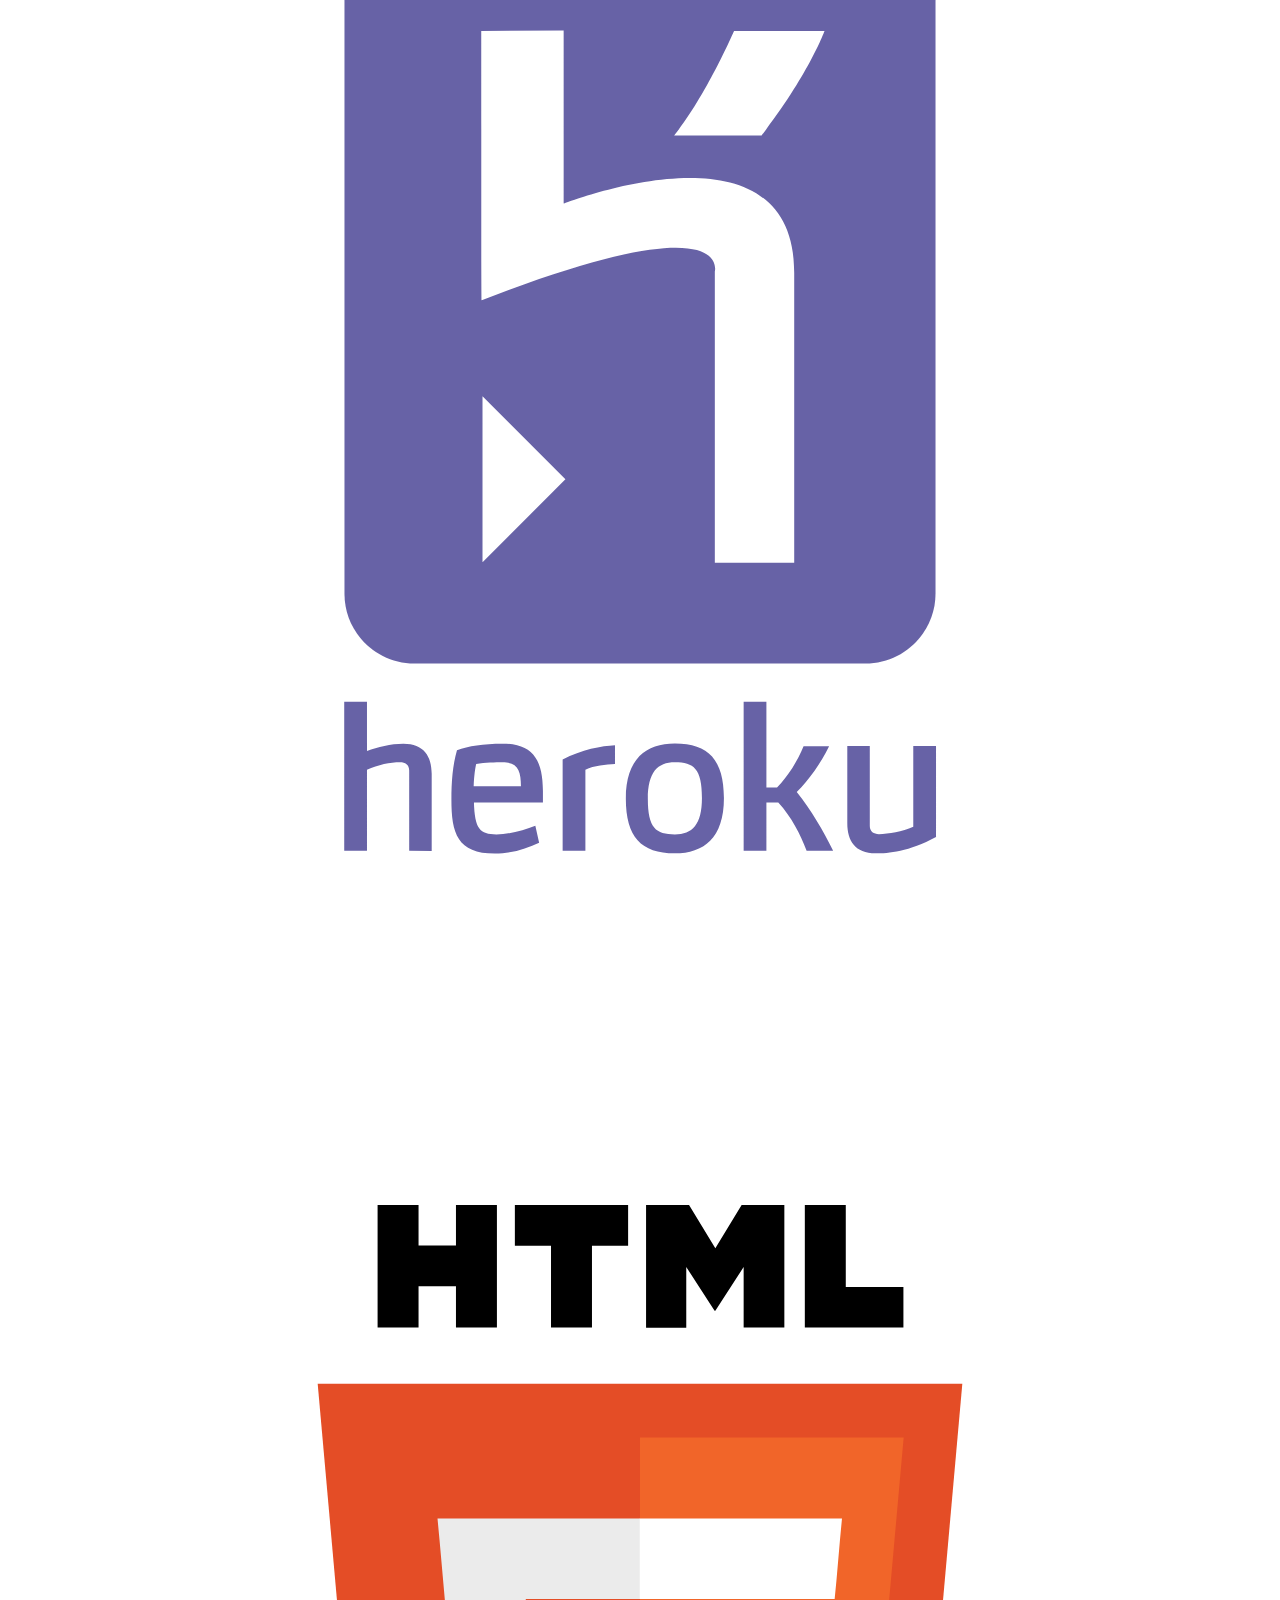
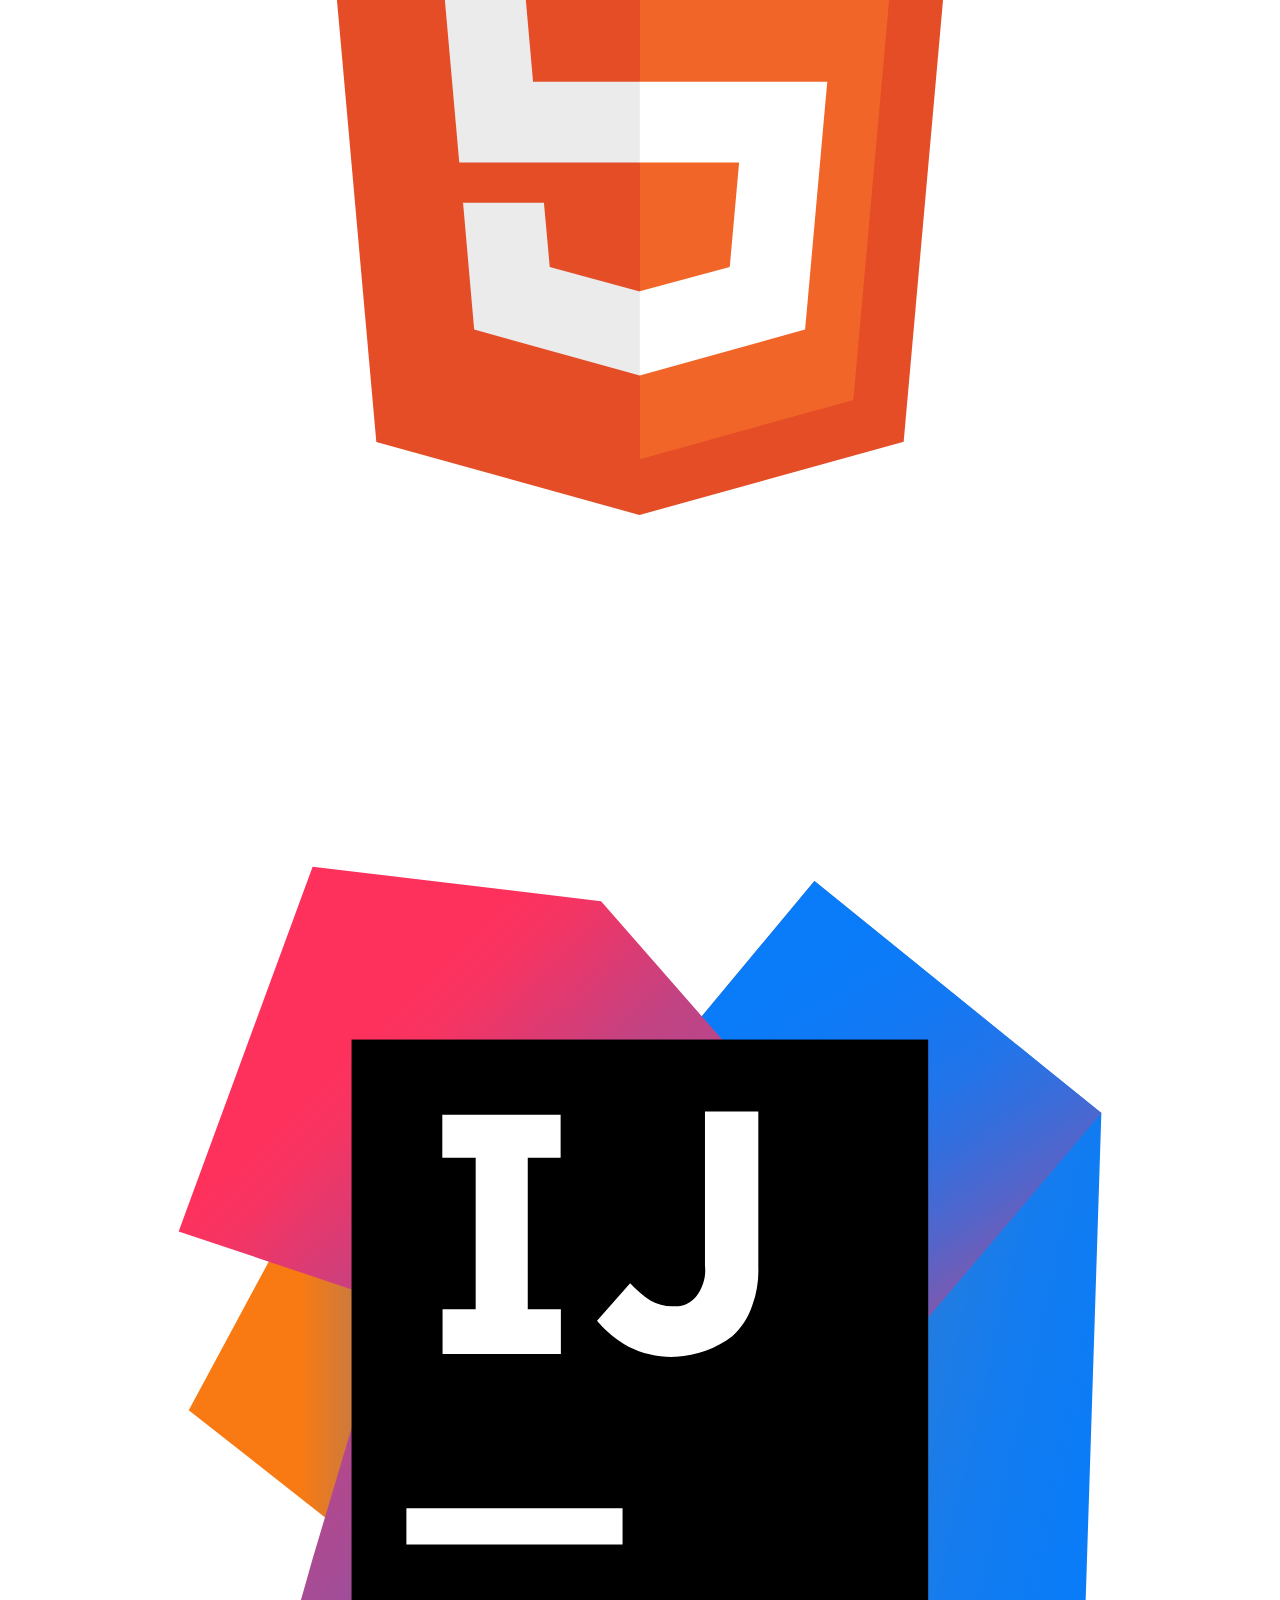
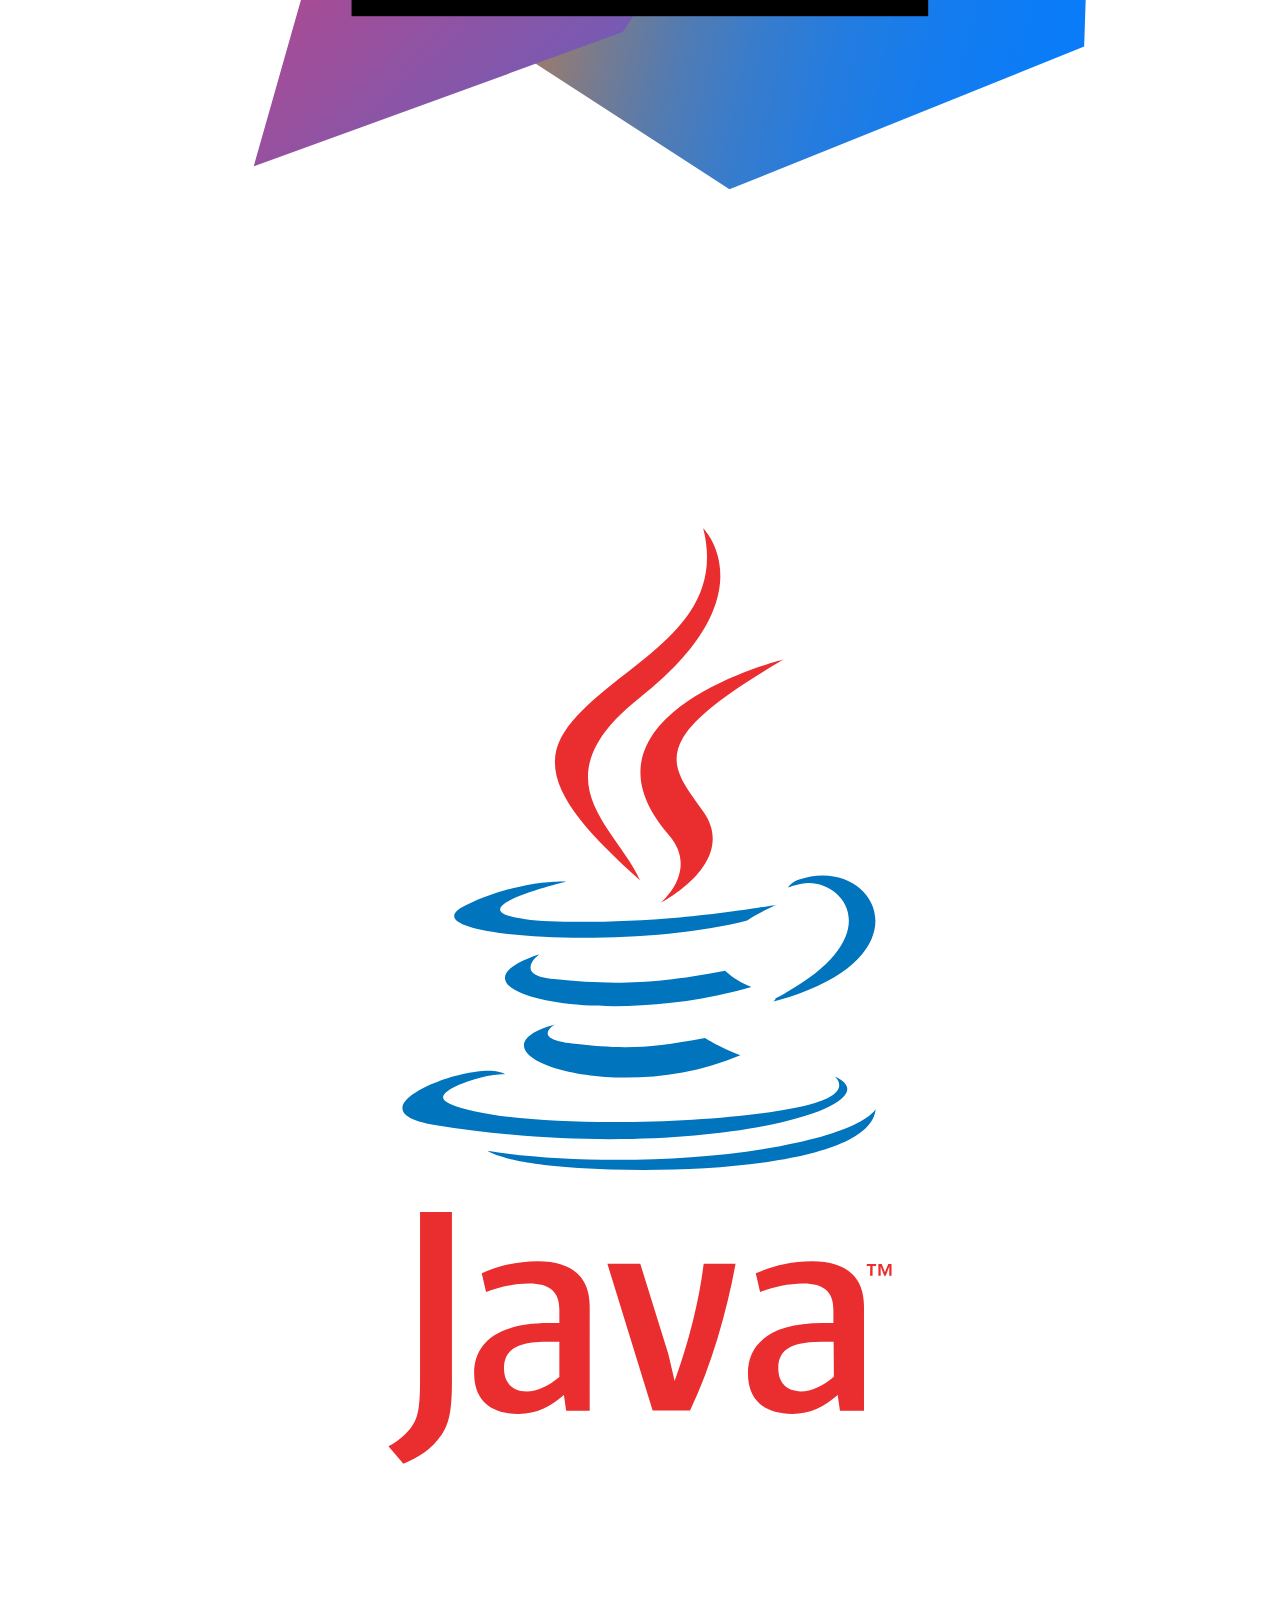
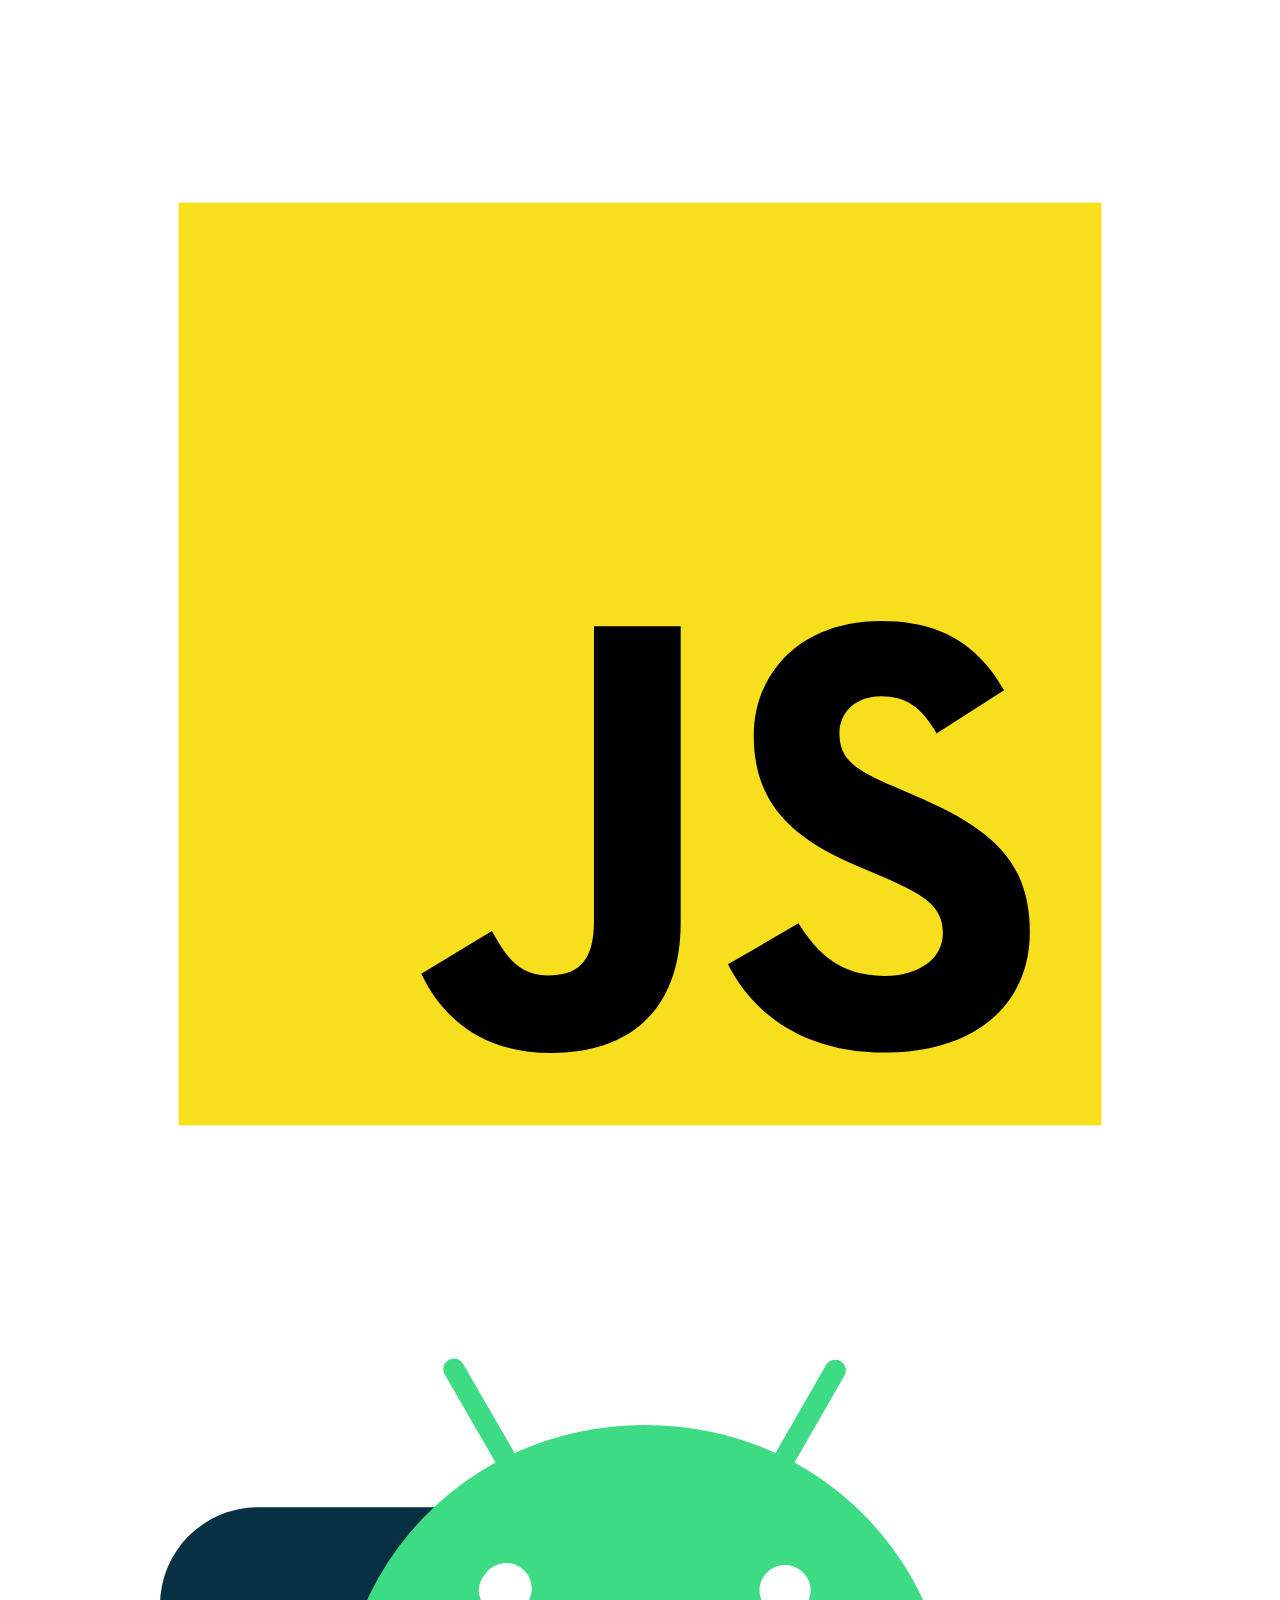
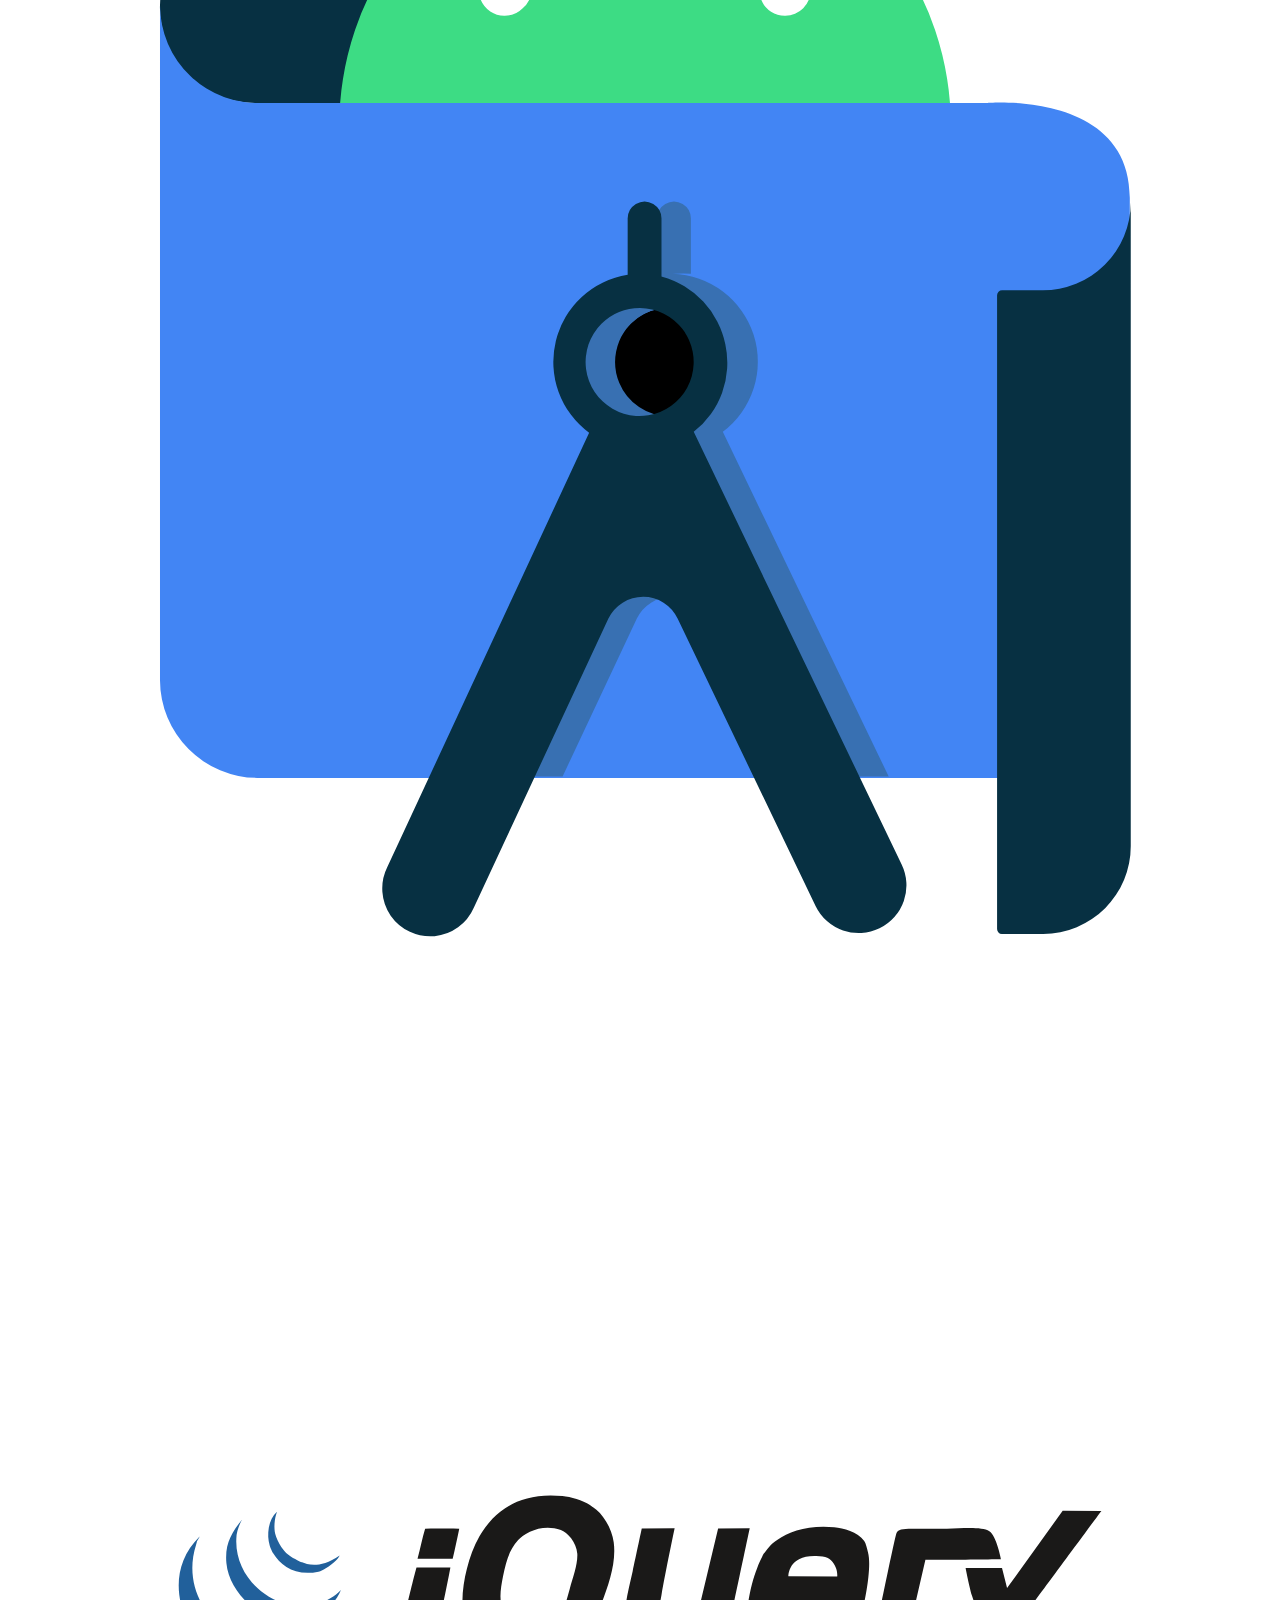
==== commit 748a0476: "Update index.html" ====
--- a/index.html
+++ b/index.html
@@ -134,7 +134,7 @@
                                 <a href="https://www.linkedin.com/in/manuel-dassi-a43bbb195/" type="submit" class="btn">M. DASSI LinkedIn</a>
                             </div>
                             <div class="col-md-6 button">
-                                <a href="./CV-GREEN.pdf" type="submit" style="background-color: cyan;" class="btn btn-primary">Download CV</a>
+                                <a href="./CV-CLOUD-0.pdf" type="submit" style="background-color: cyan;" class="btn btn-primary">Download CV</a>
                             </div>
                             <div class="col-md-6 button">
                                 <a href="https://github.com/dassimanuel000" type="submit" style="background-color: cyan;" class="btn btn-primary">Portfolio</a>
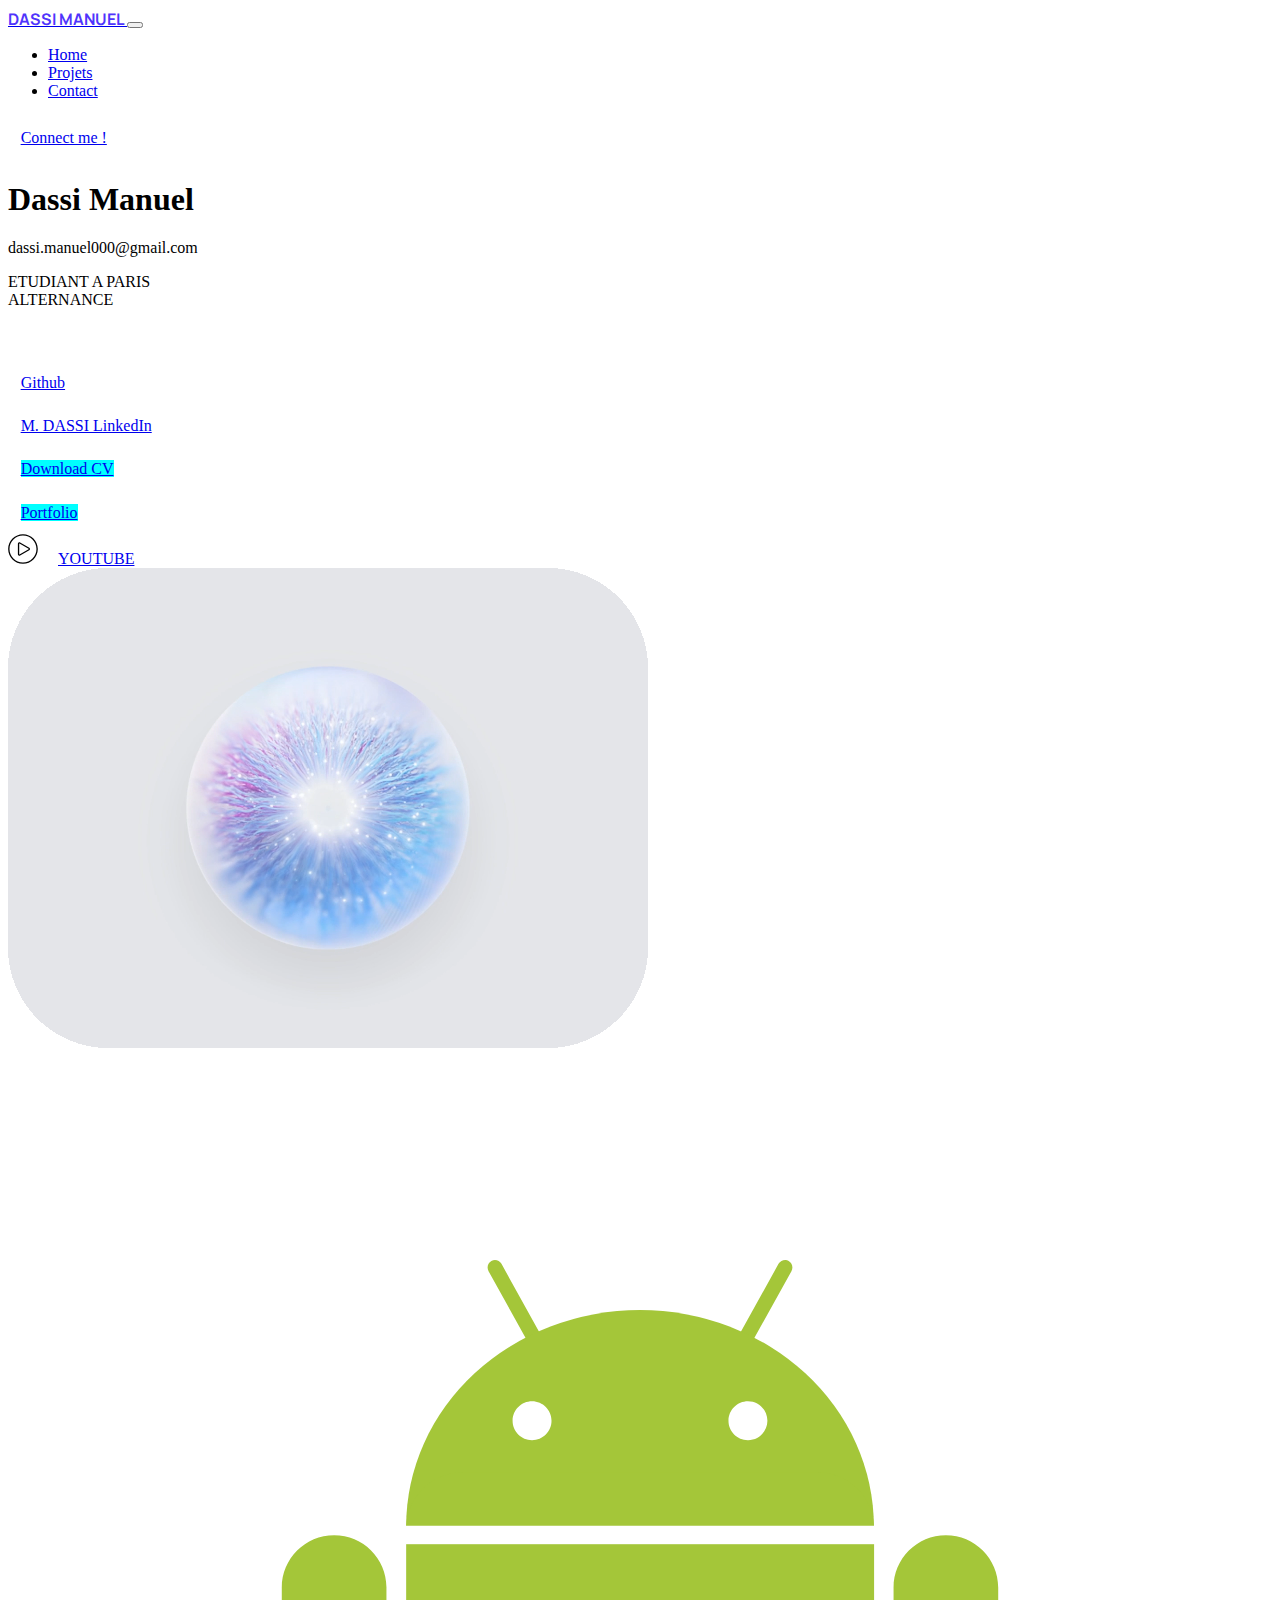
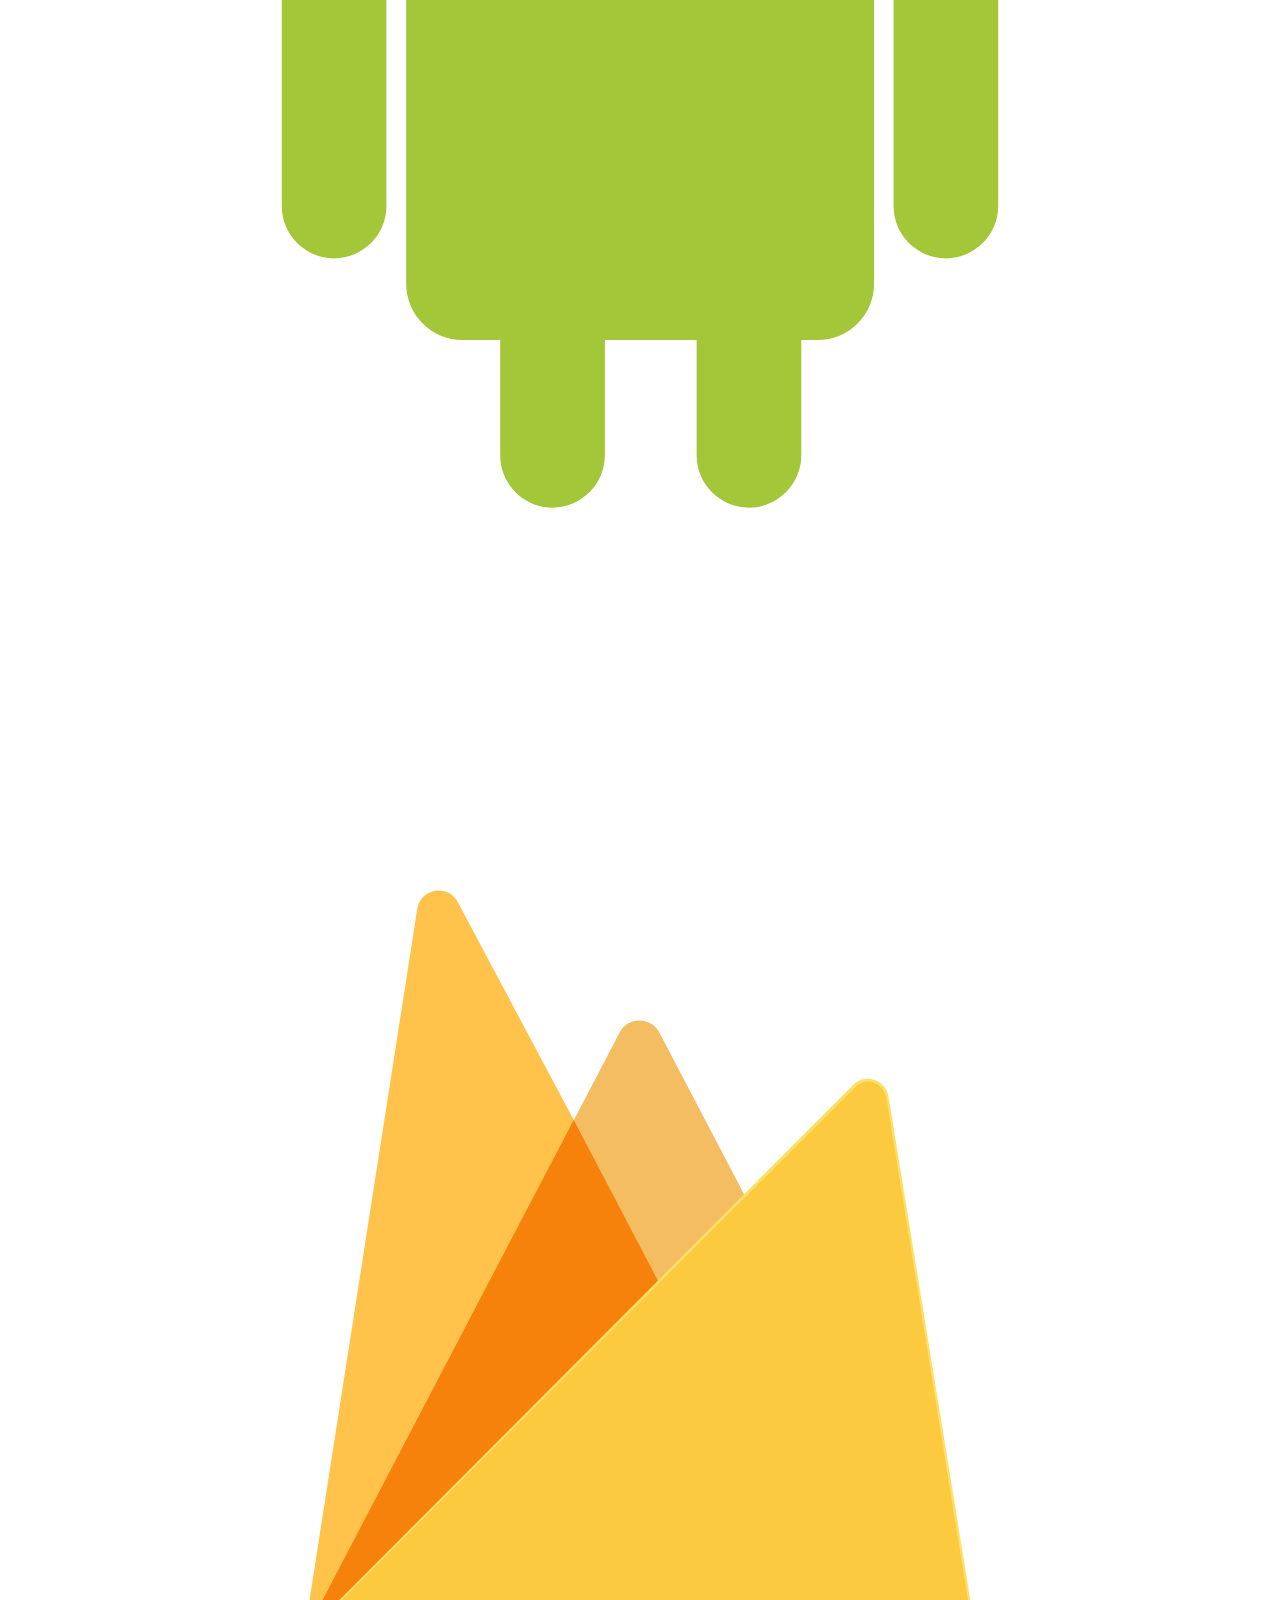
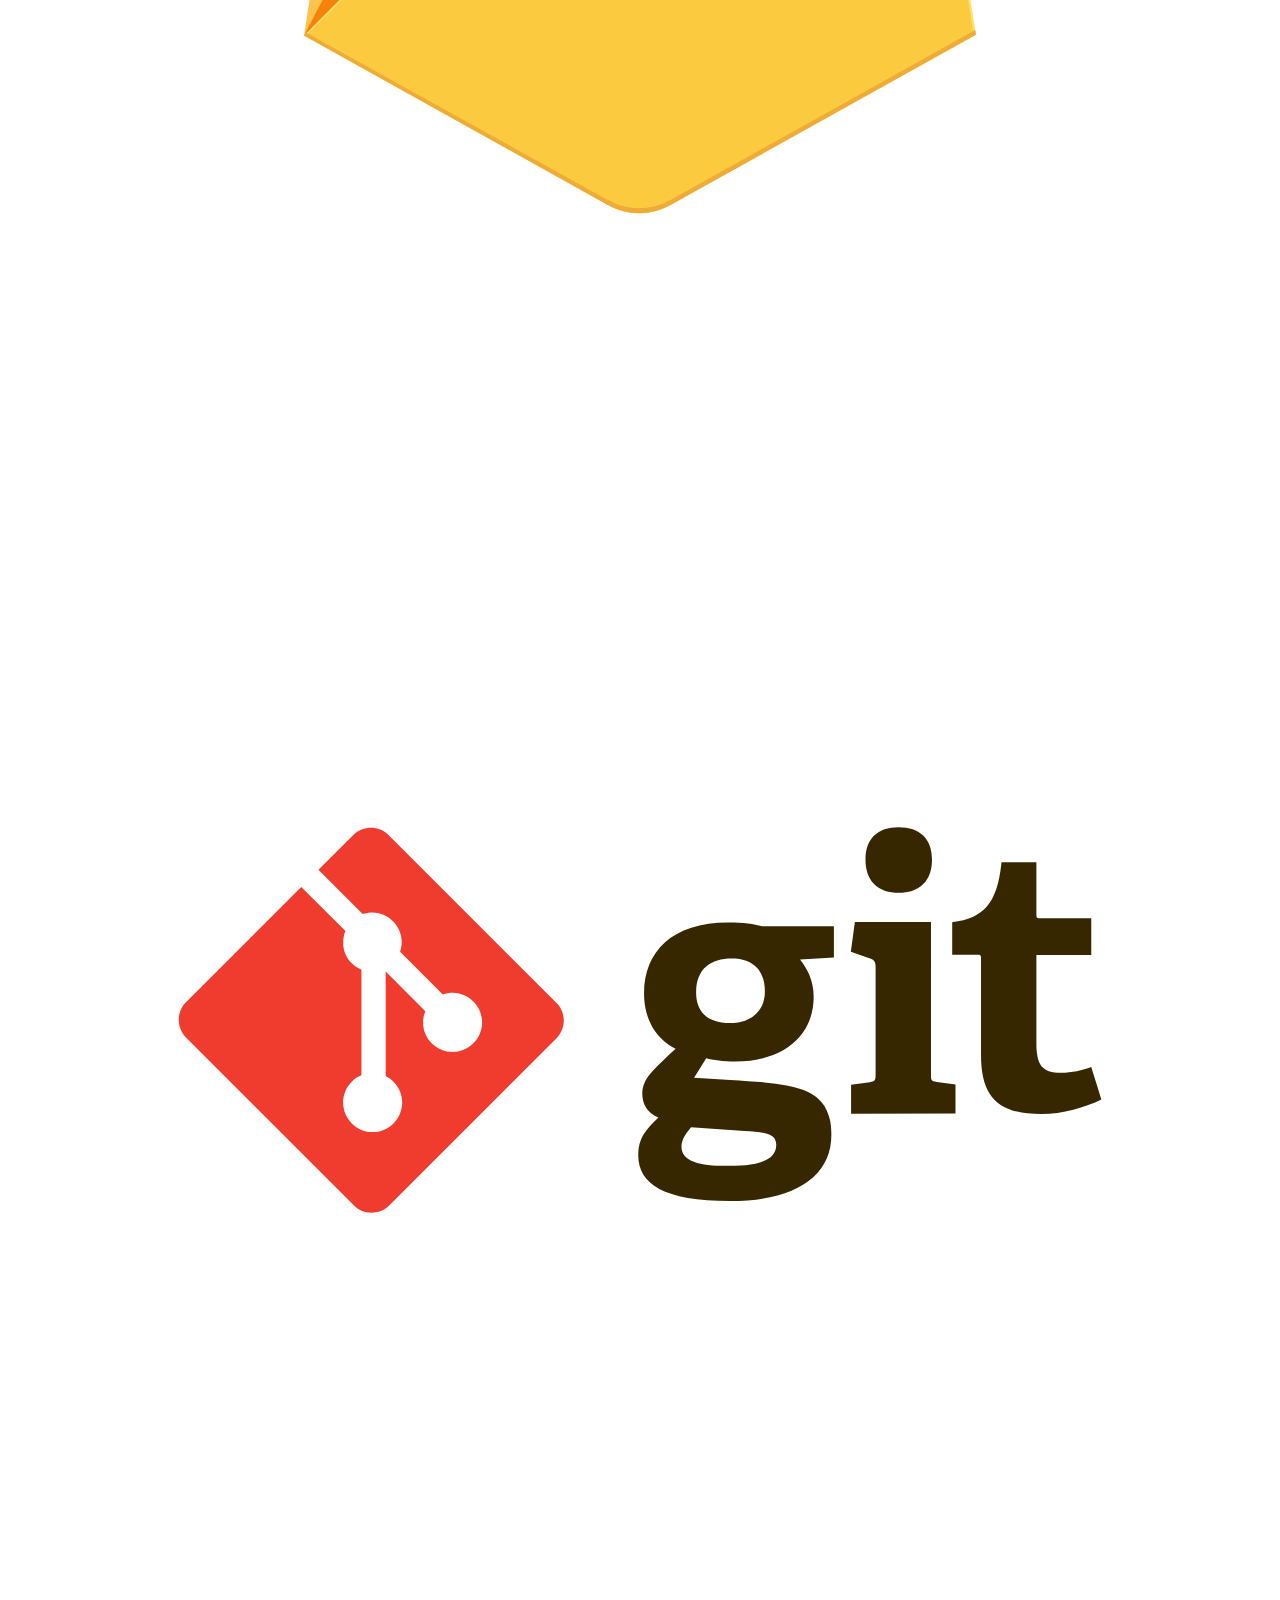
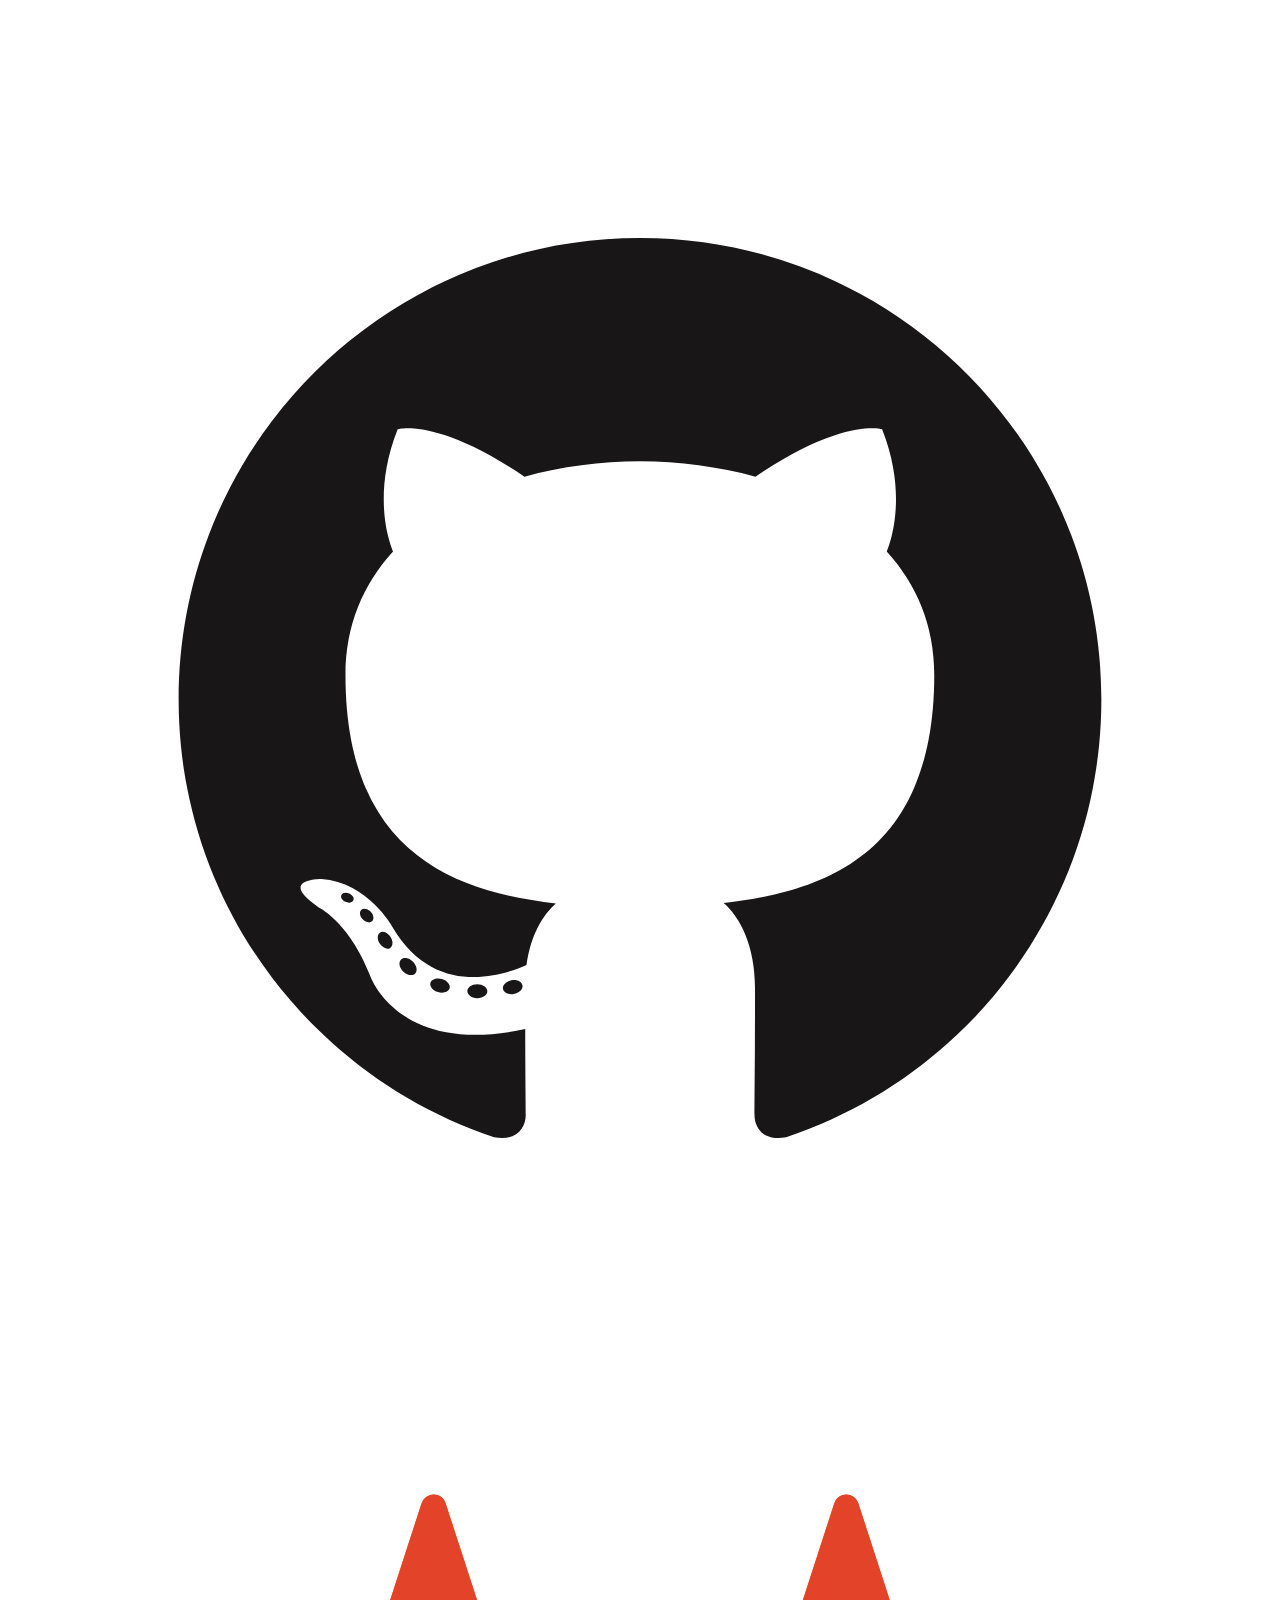
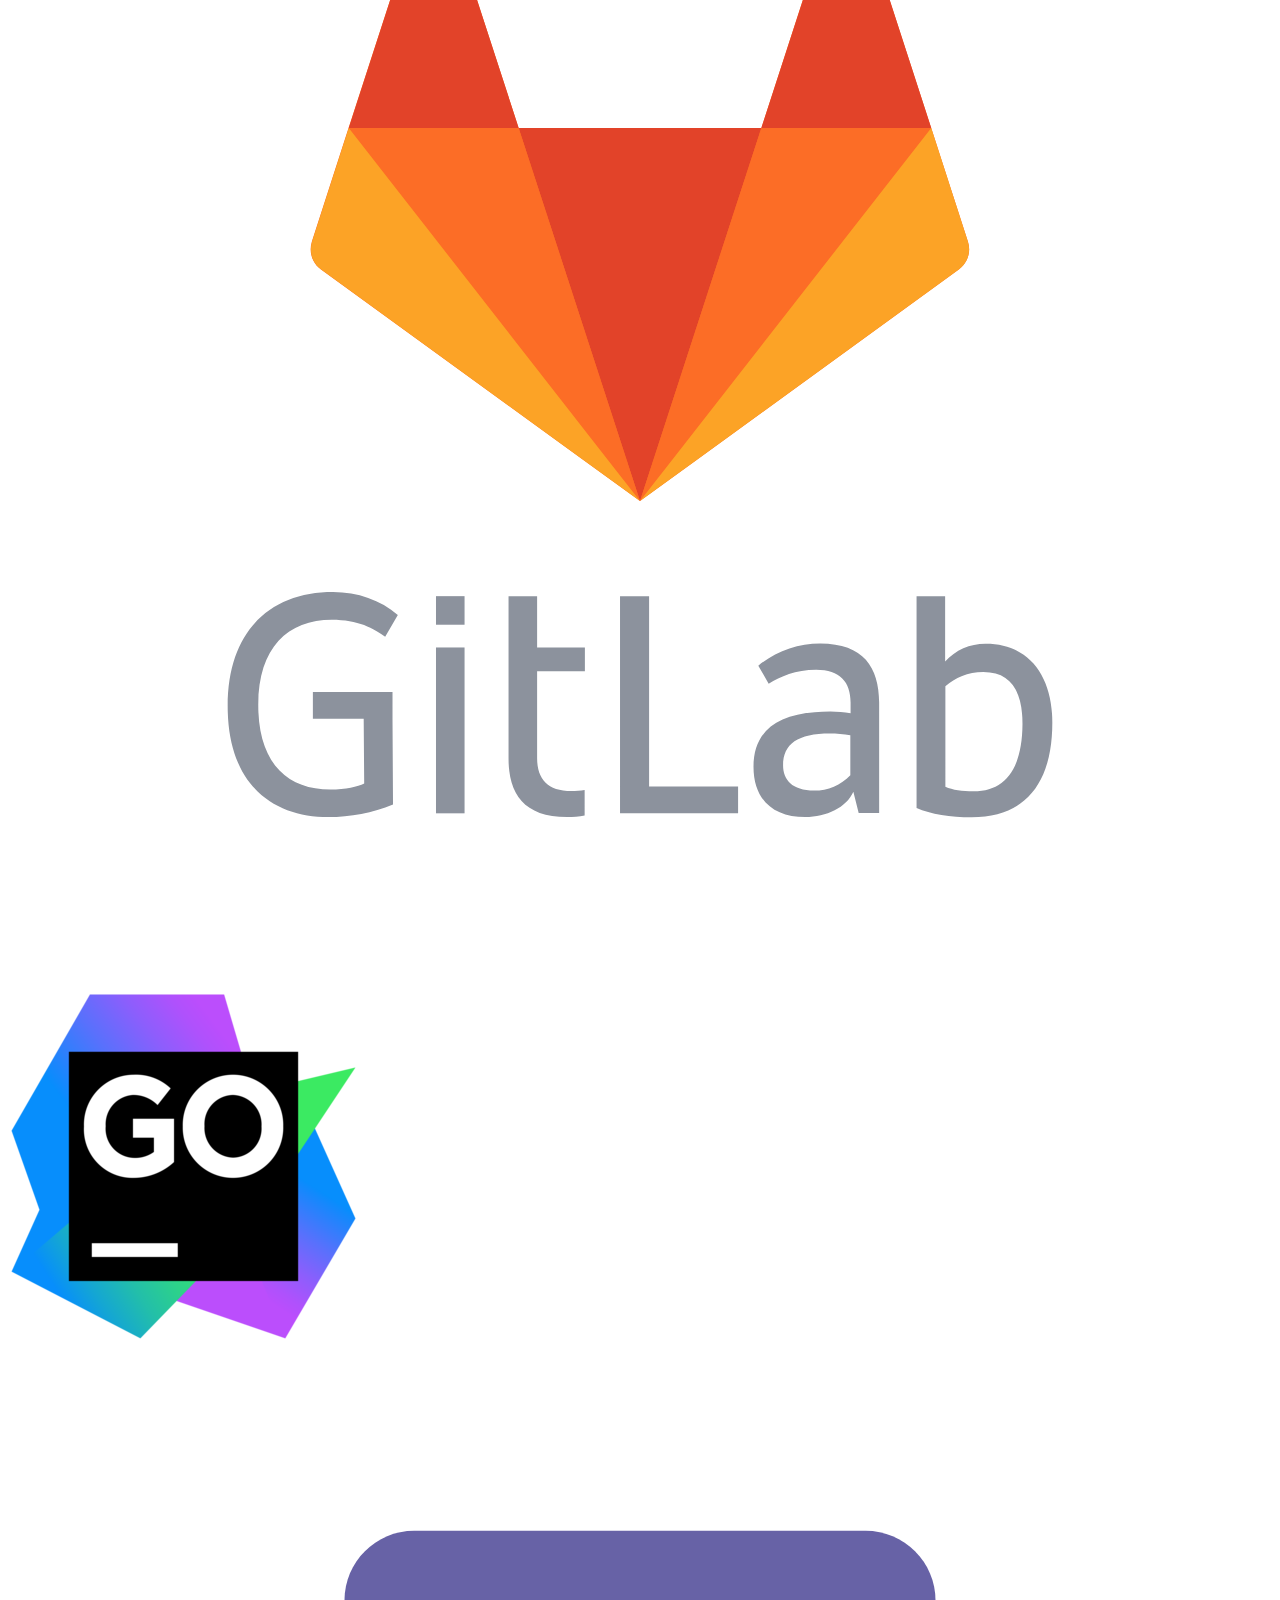
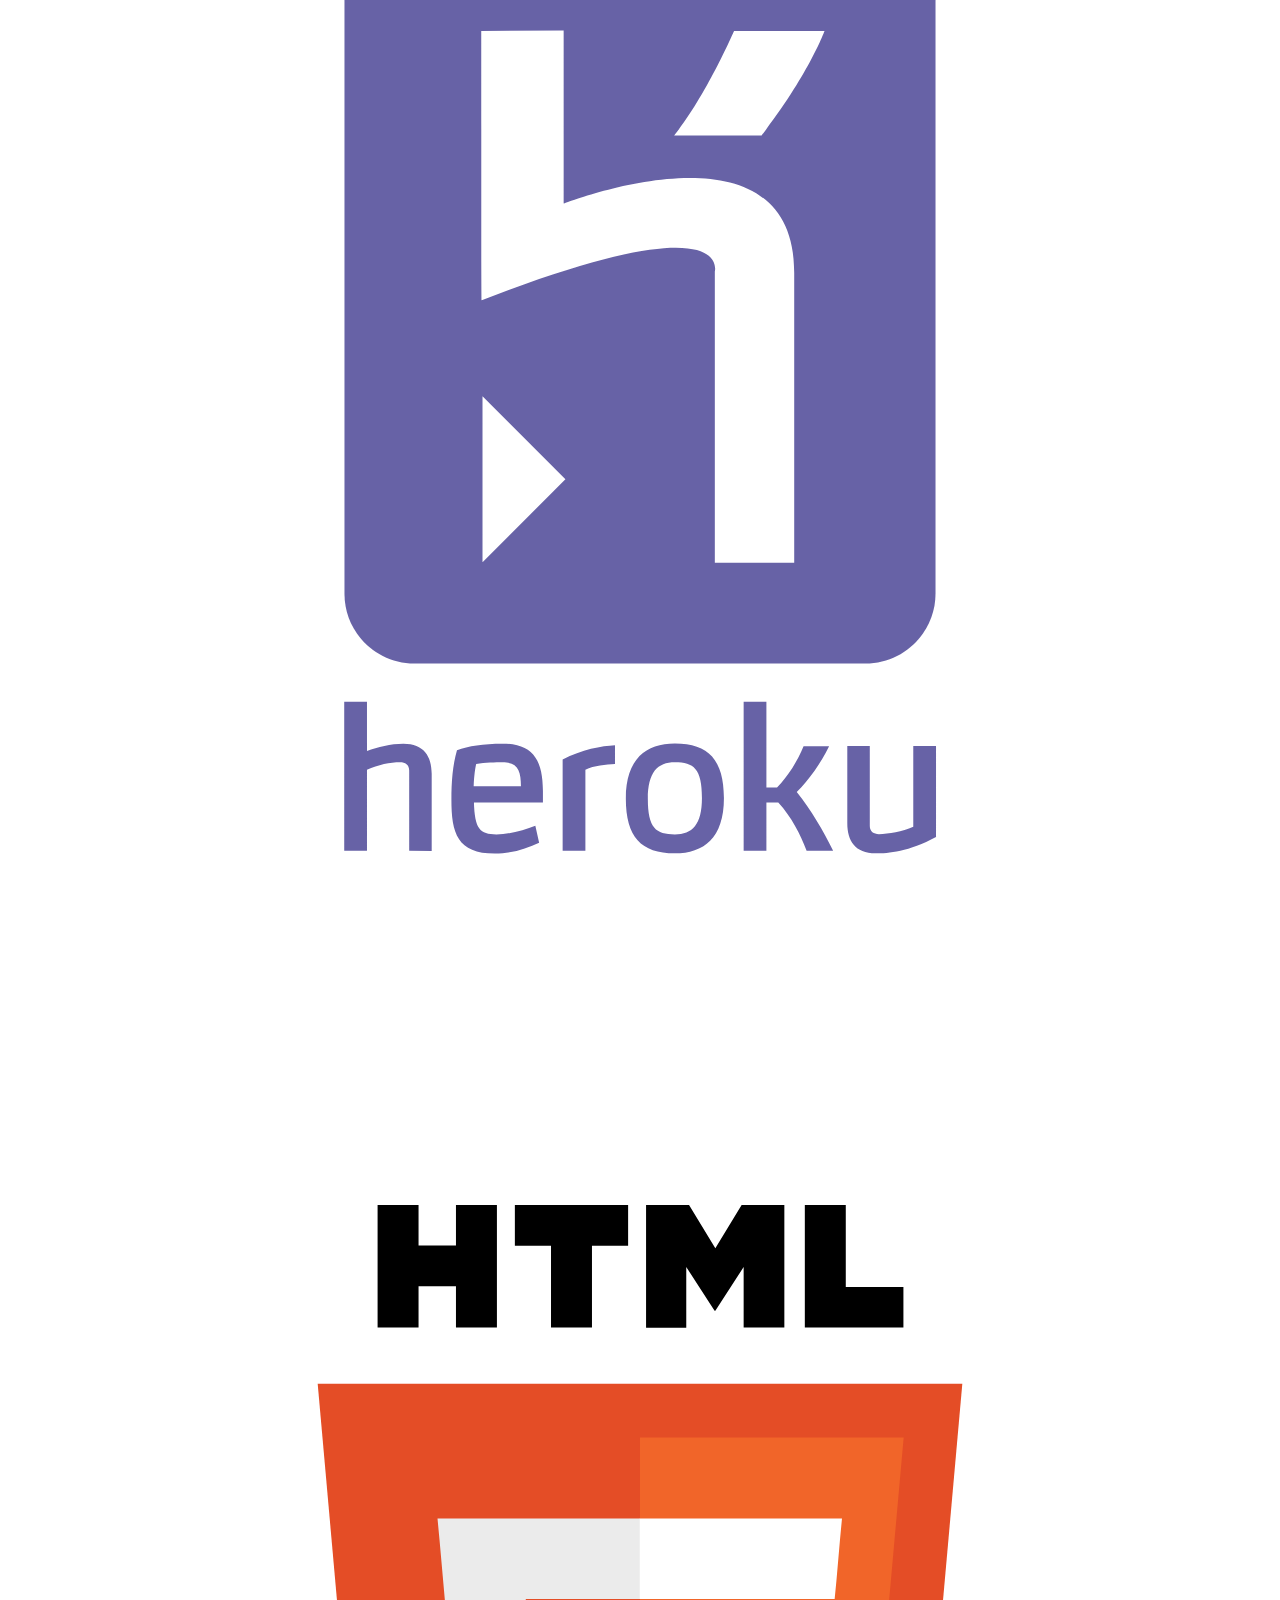
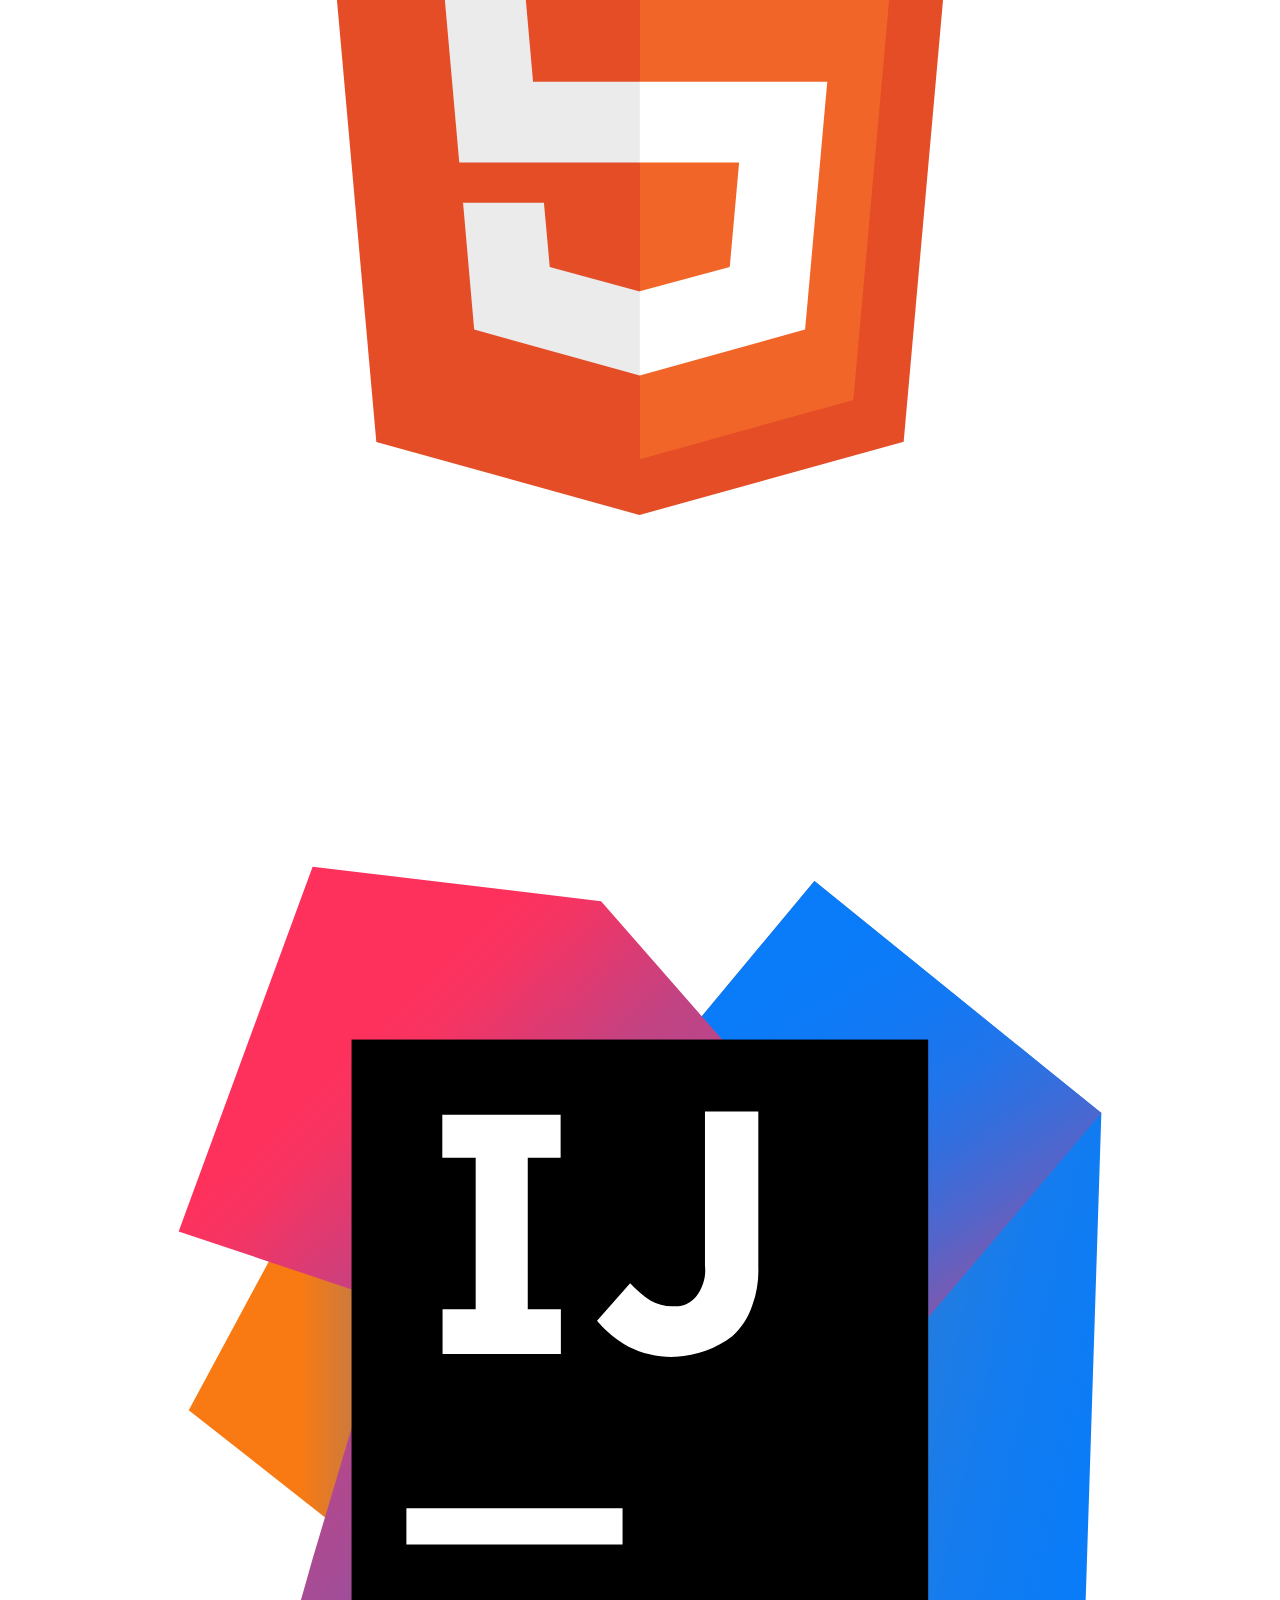
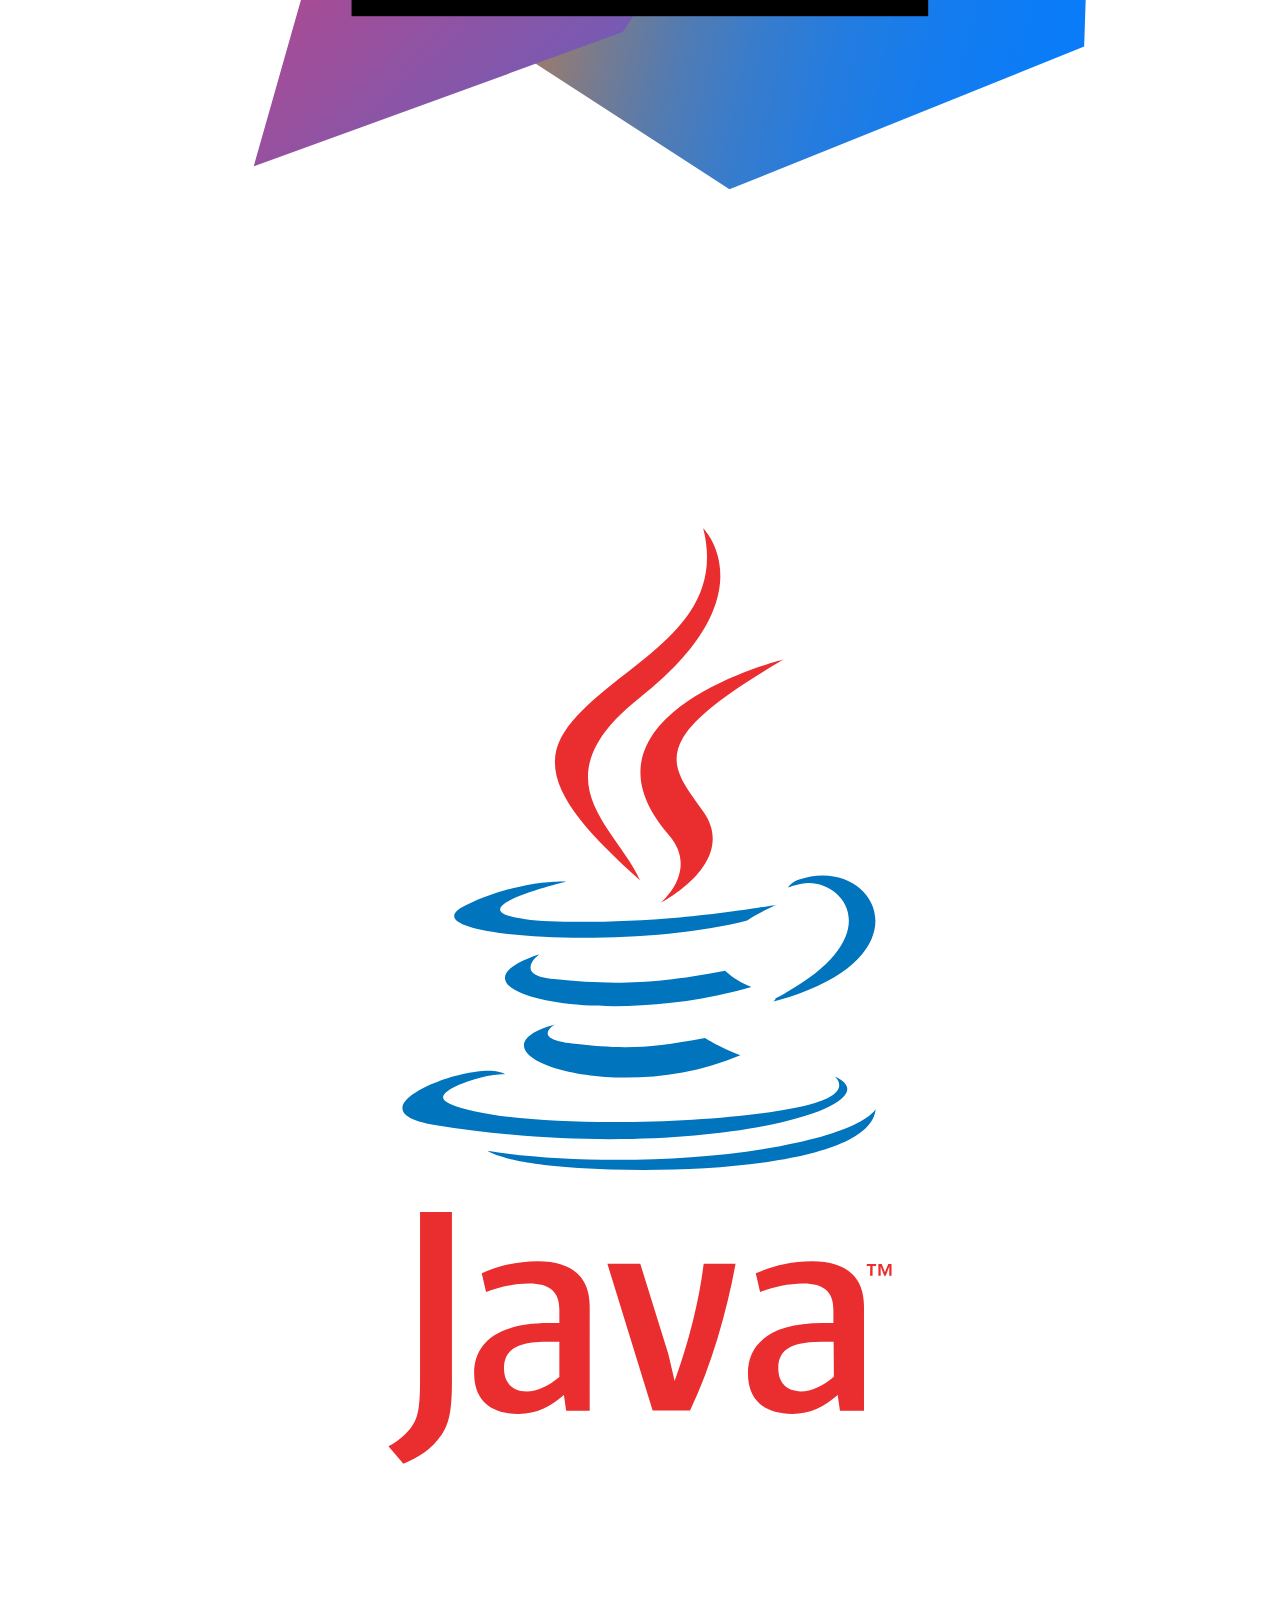
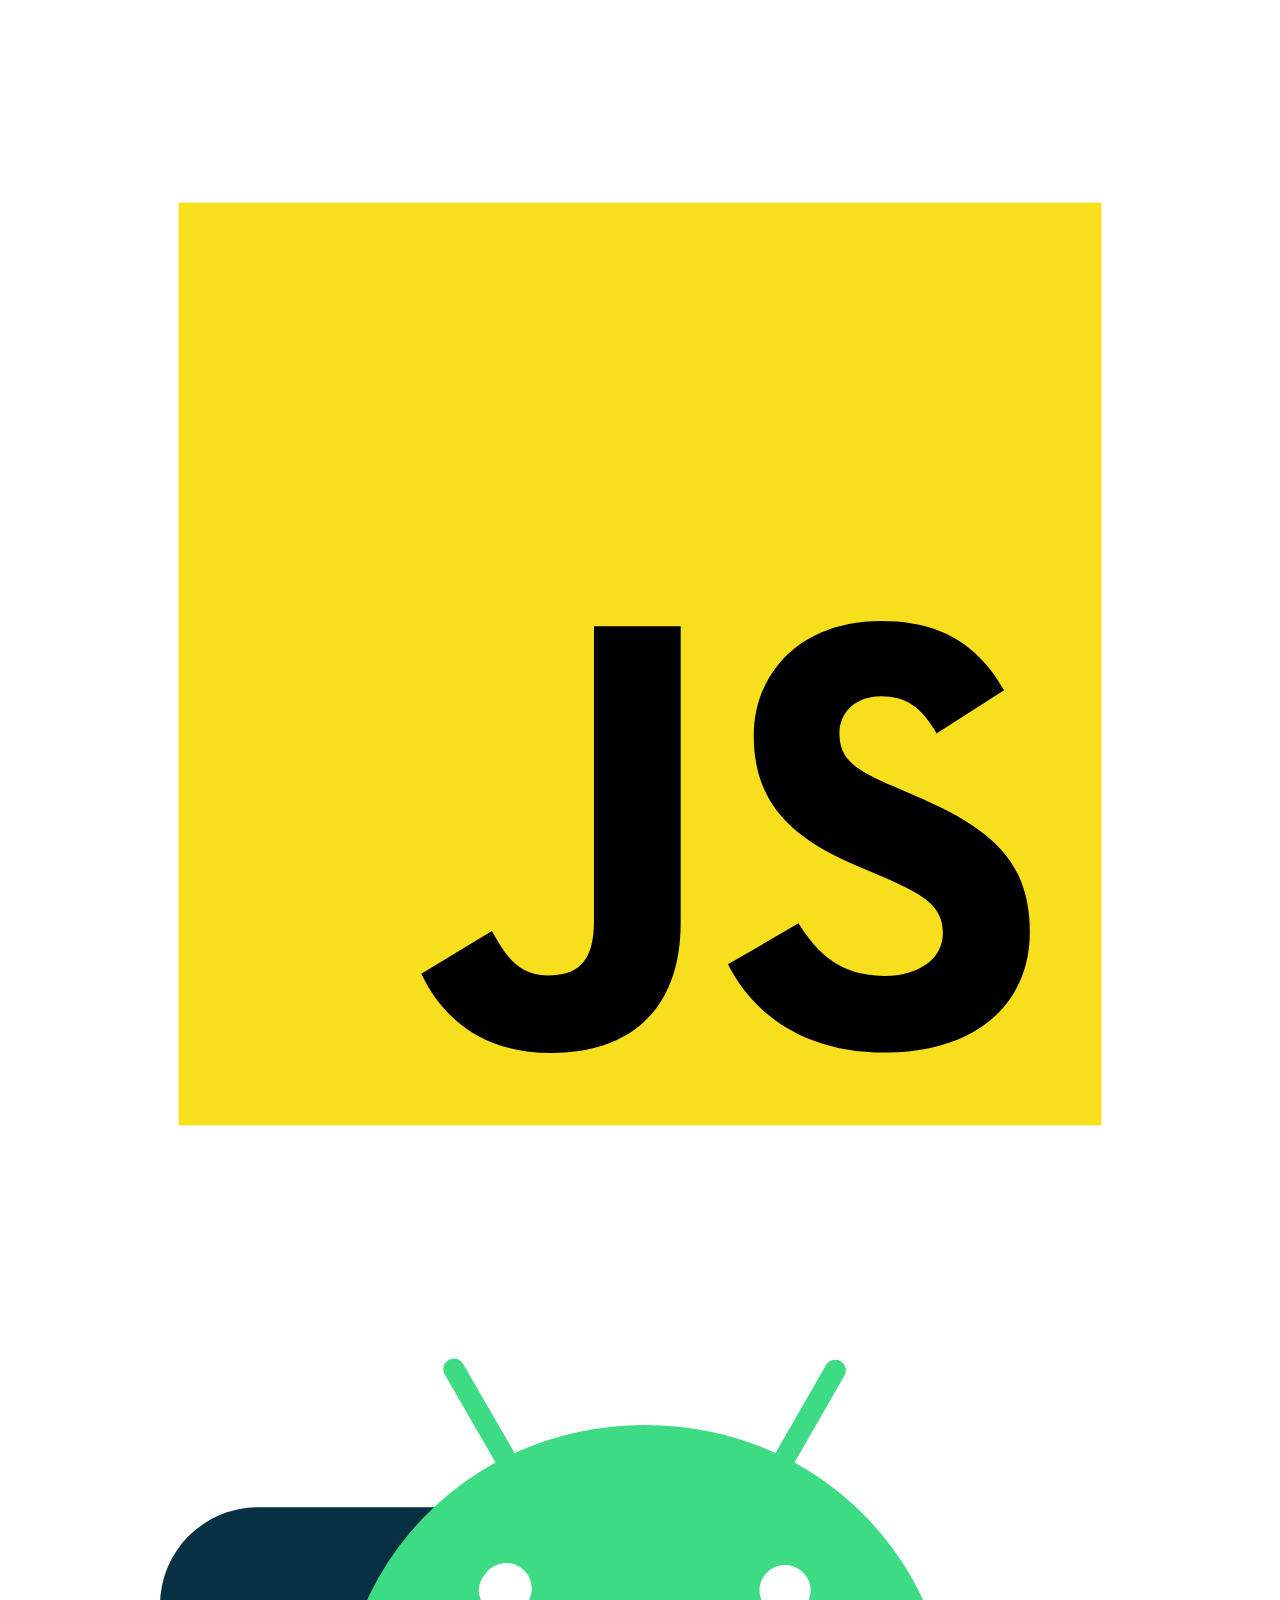
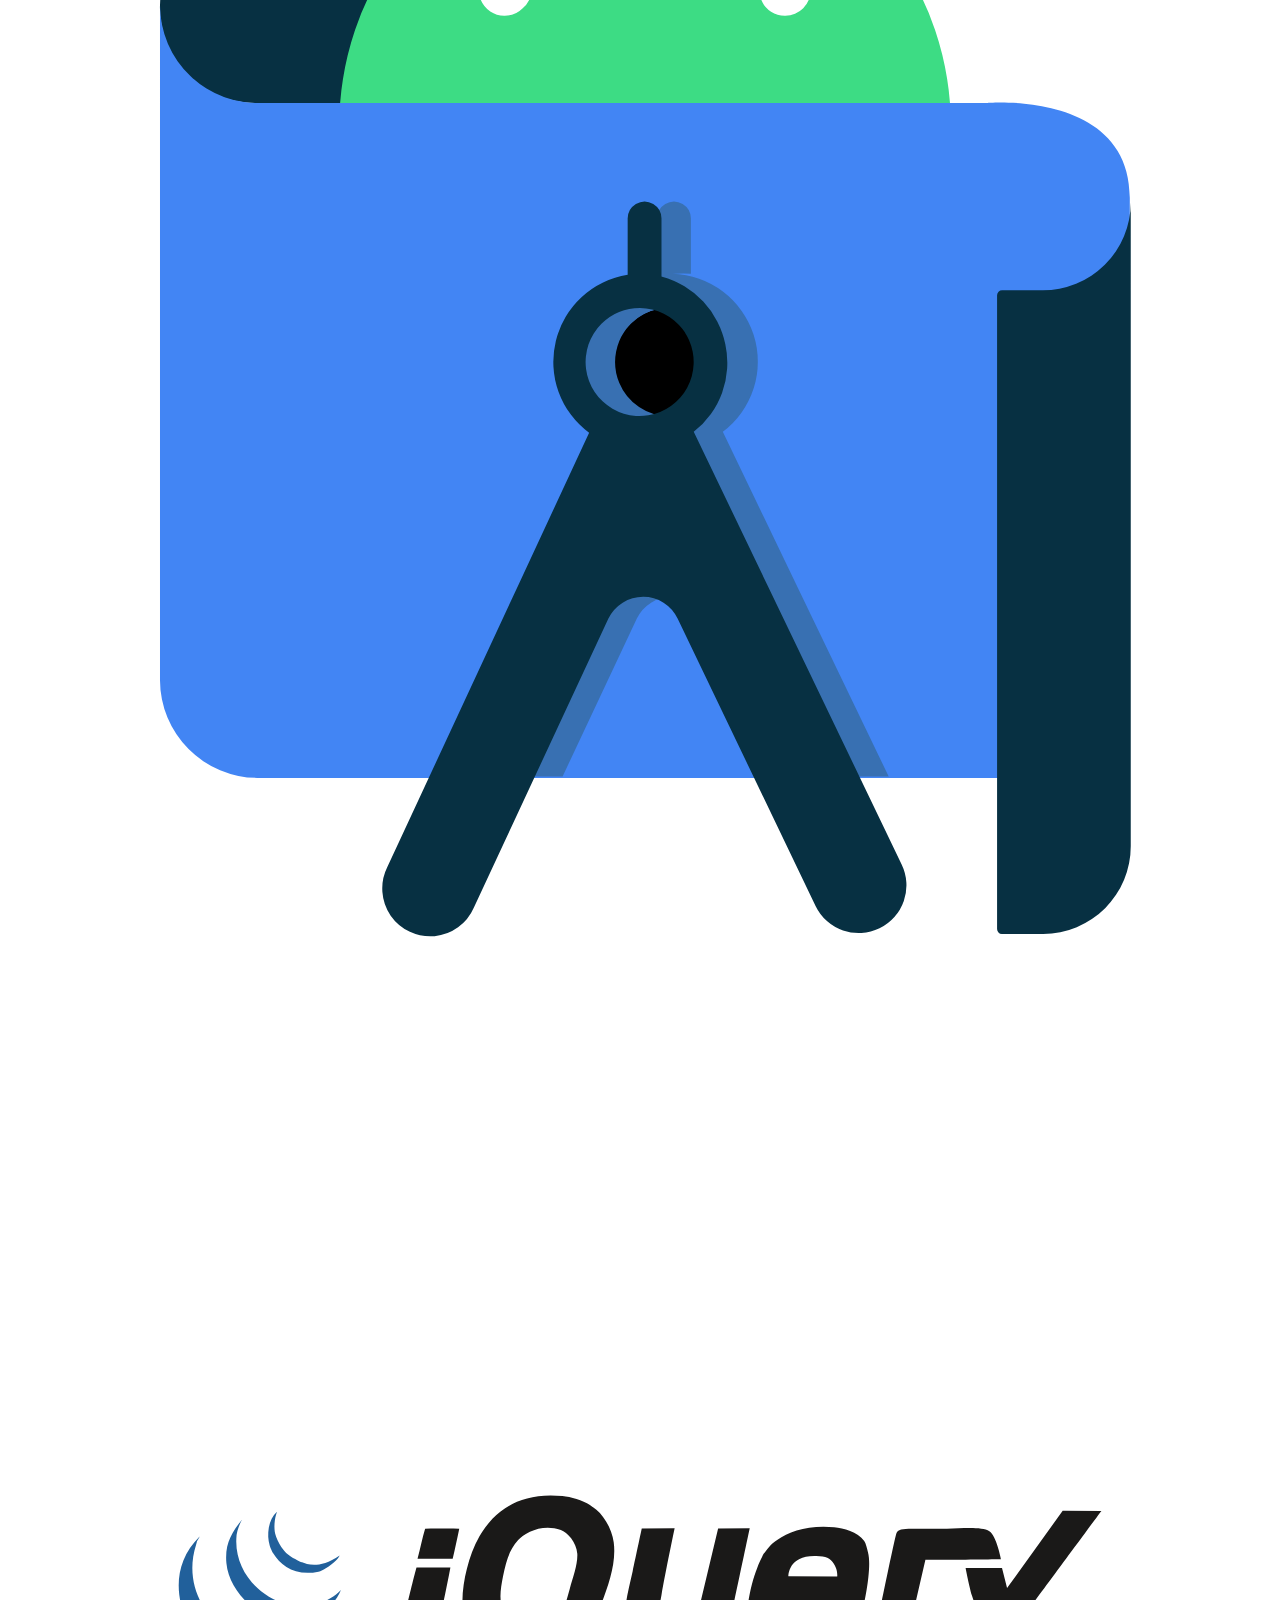
==== commit 296ca313: "Update index.html" ====
--- a/index.html
+++ b/index.html
@@ -1054,7 +1054,7 @@
                             <div class="title" style="float:right;">
                                 <div id="text">
                                     <br><br>
-                                    <h3>CEO Life</h3>
+                                    <h3> better Life</h3>
                                     <h6>
                                         <br>
                                     LIFE-CM a été créé pour faciliter la vie d'où son appelletion. La vie qui, pour certains n'est pas facile tous les jours. LIFE-CM essayera donc de toucher les moindres détails qui préoccupent vos journées.
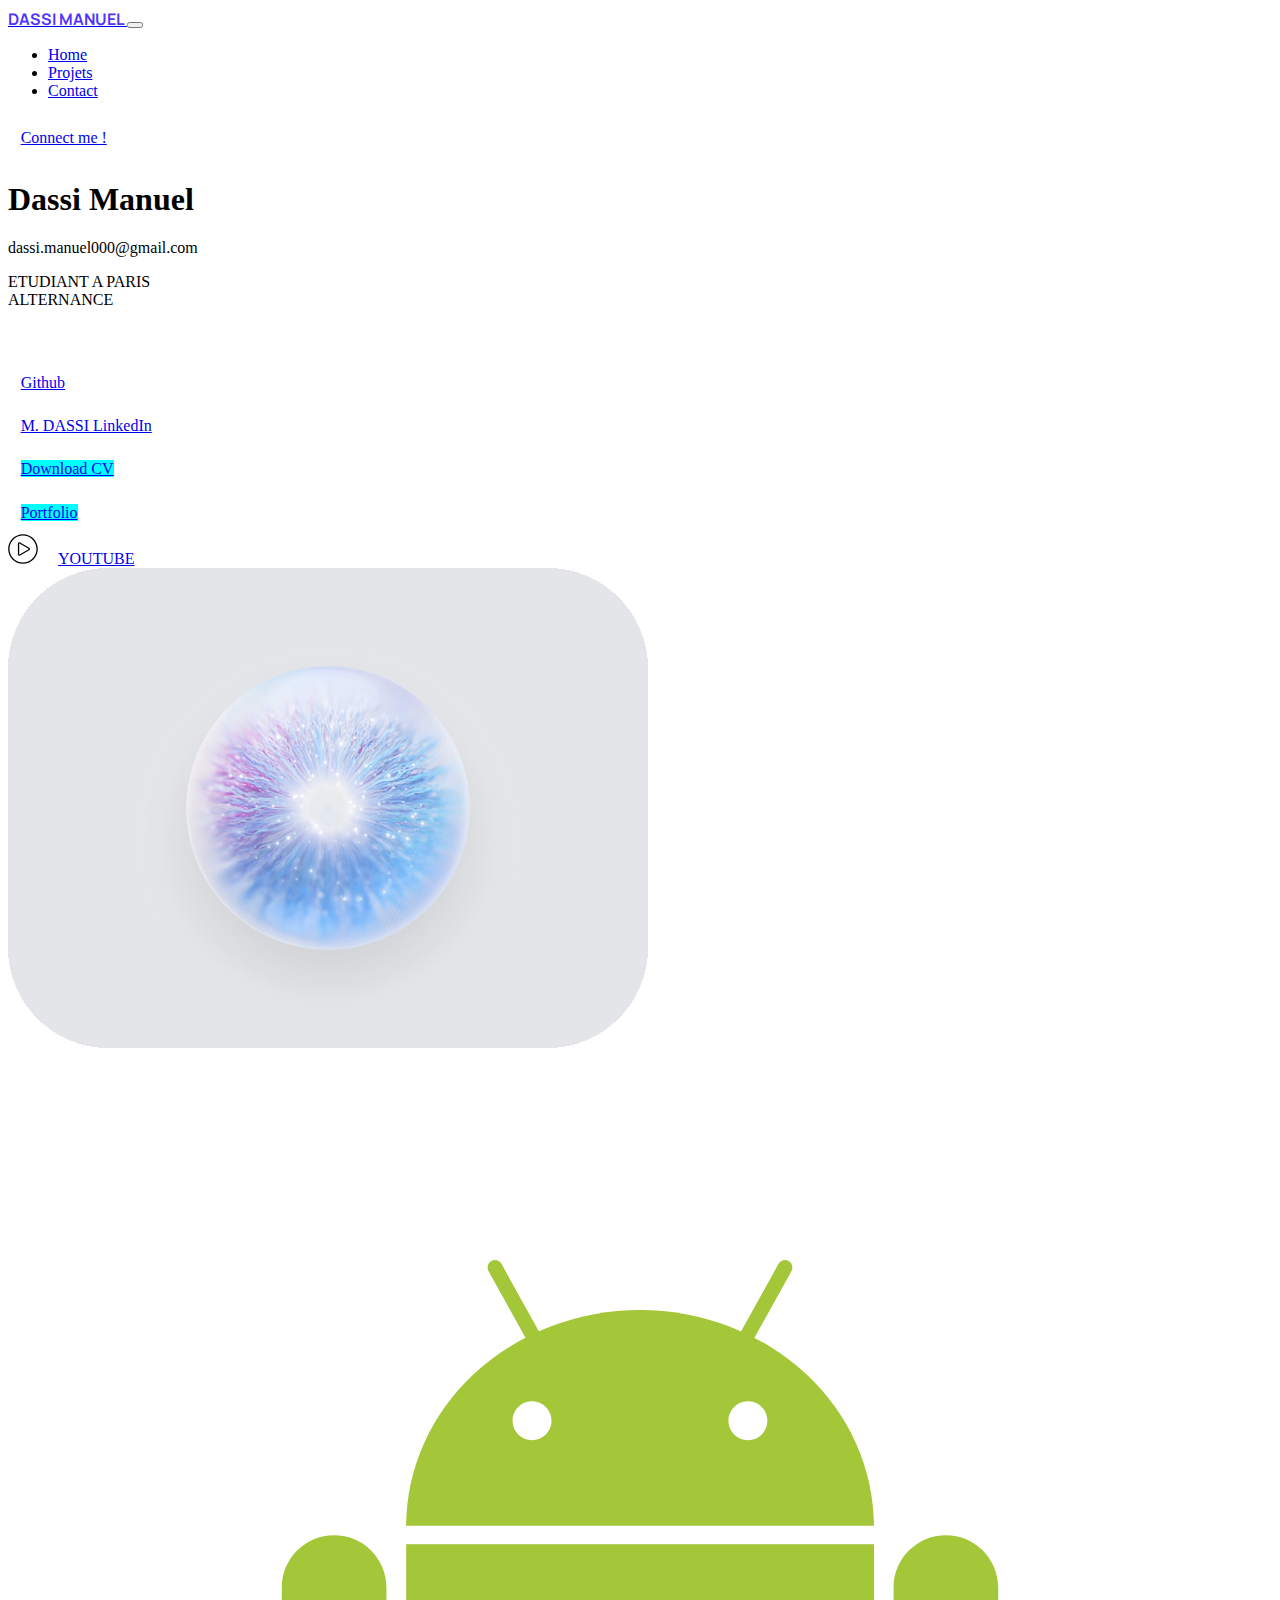
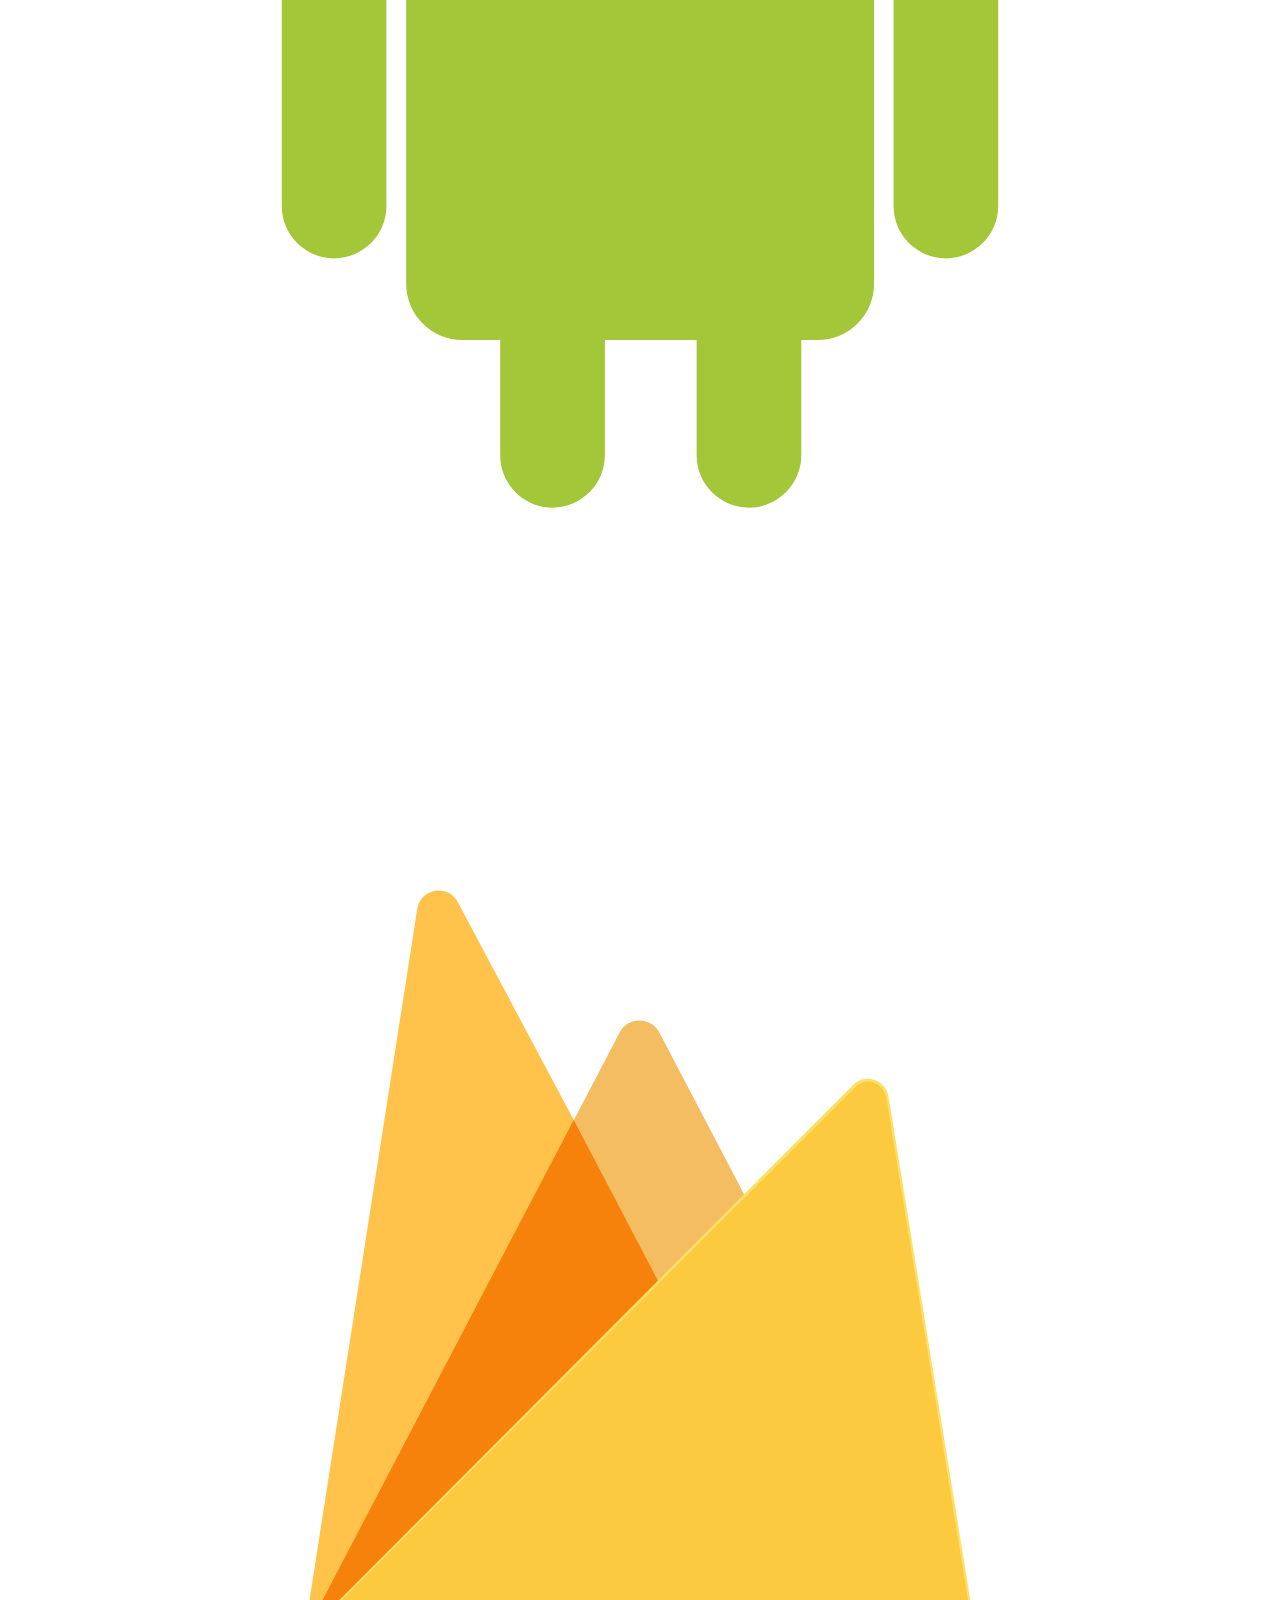
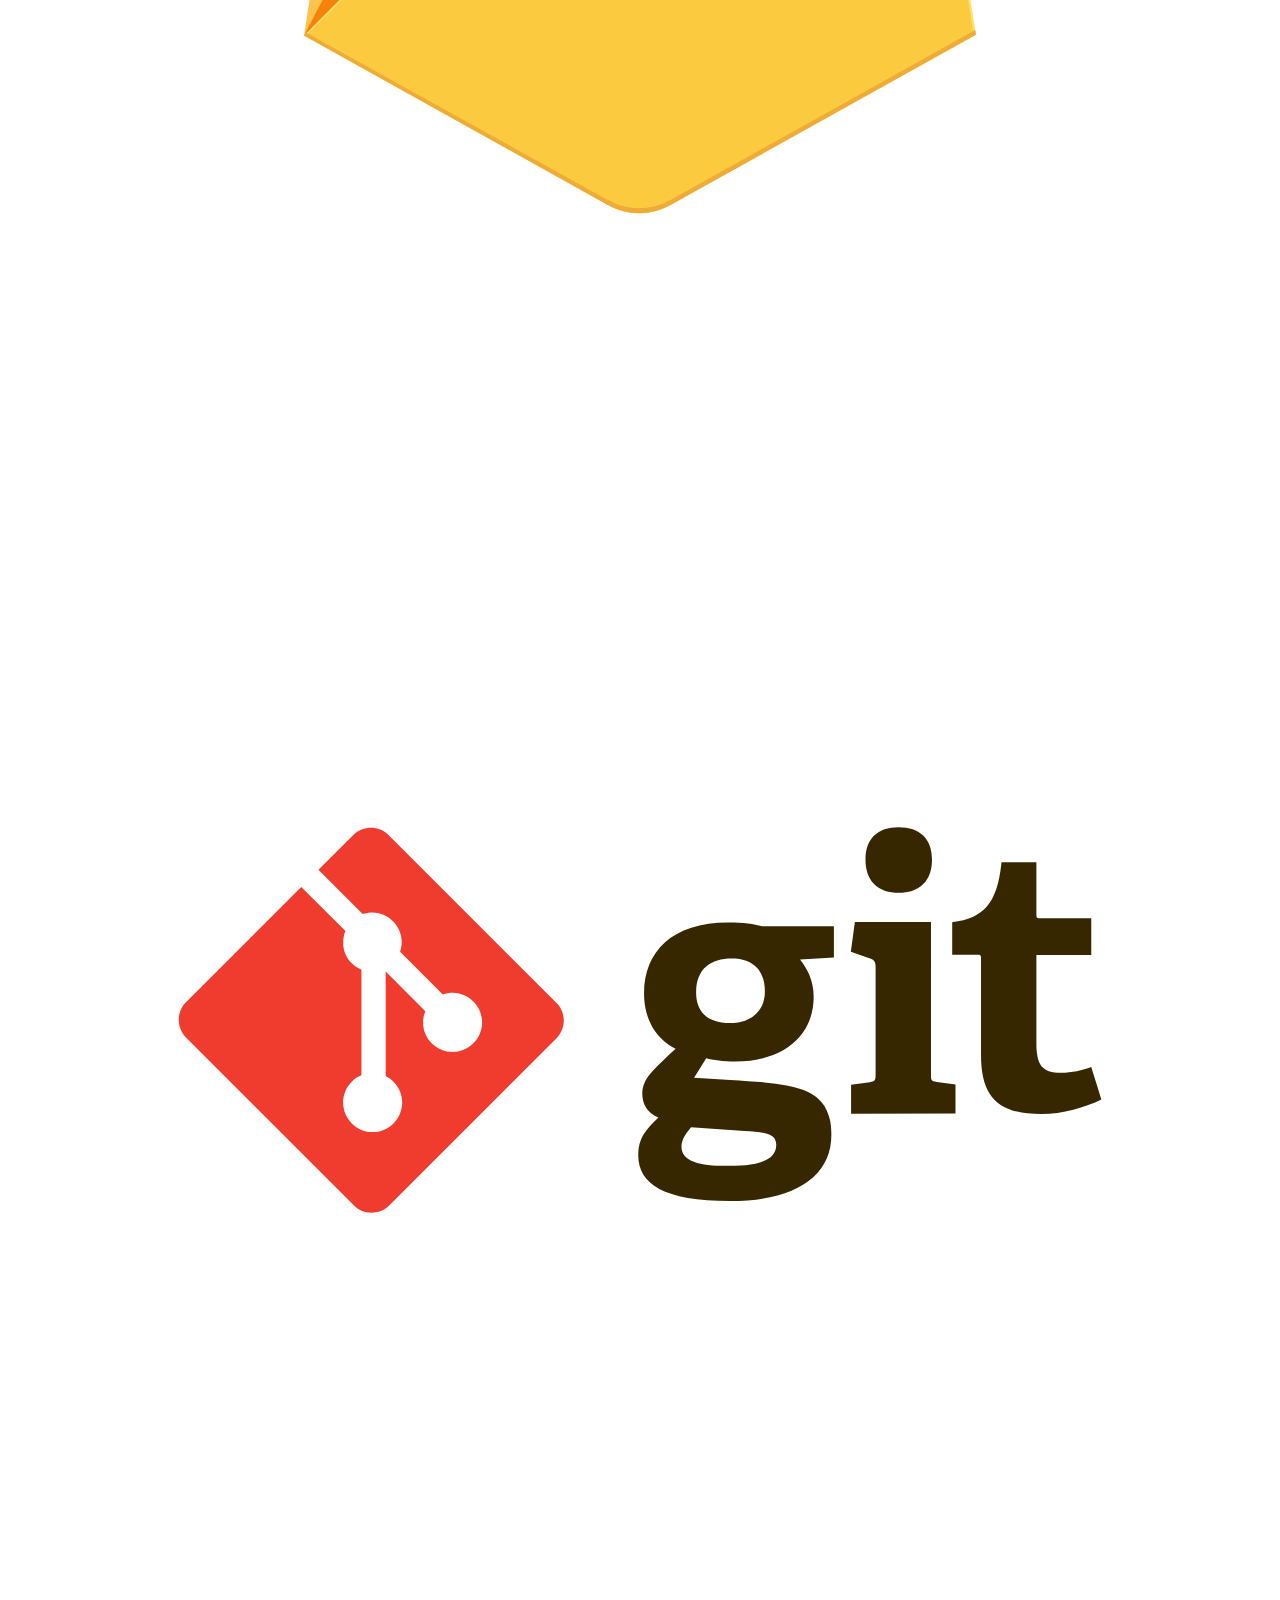
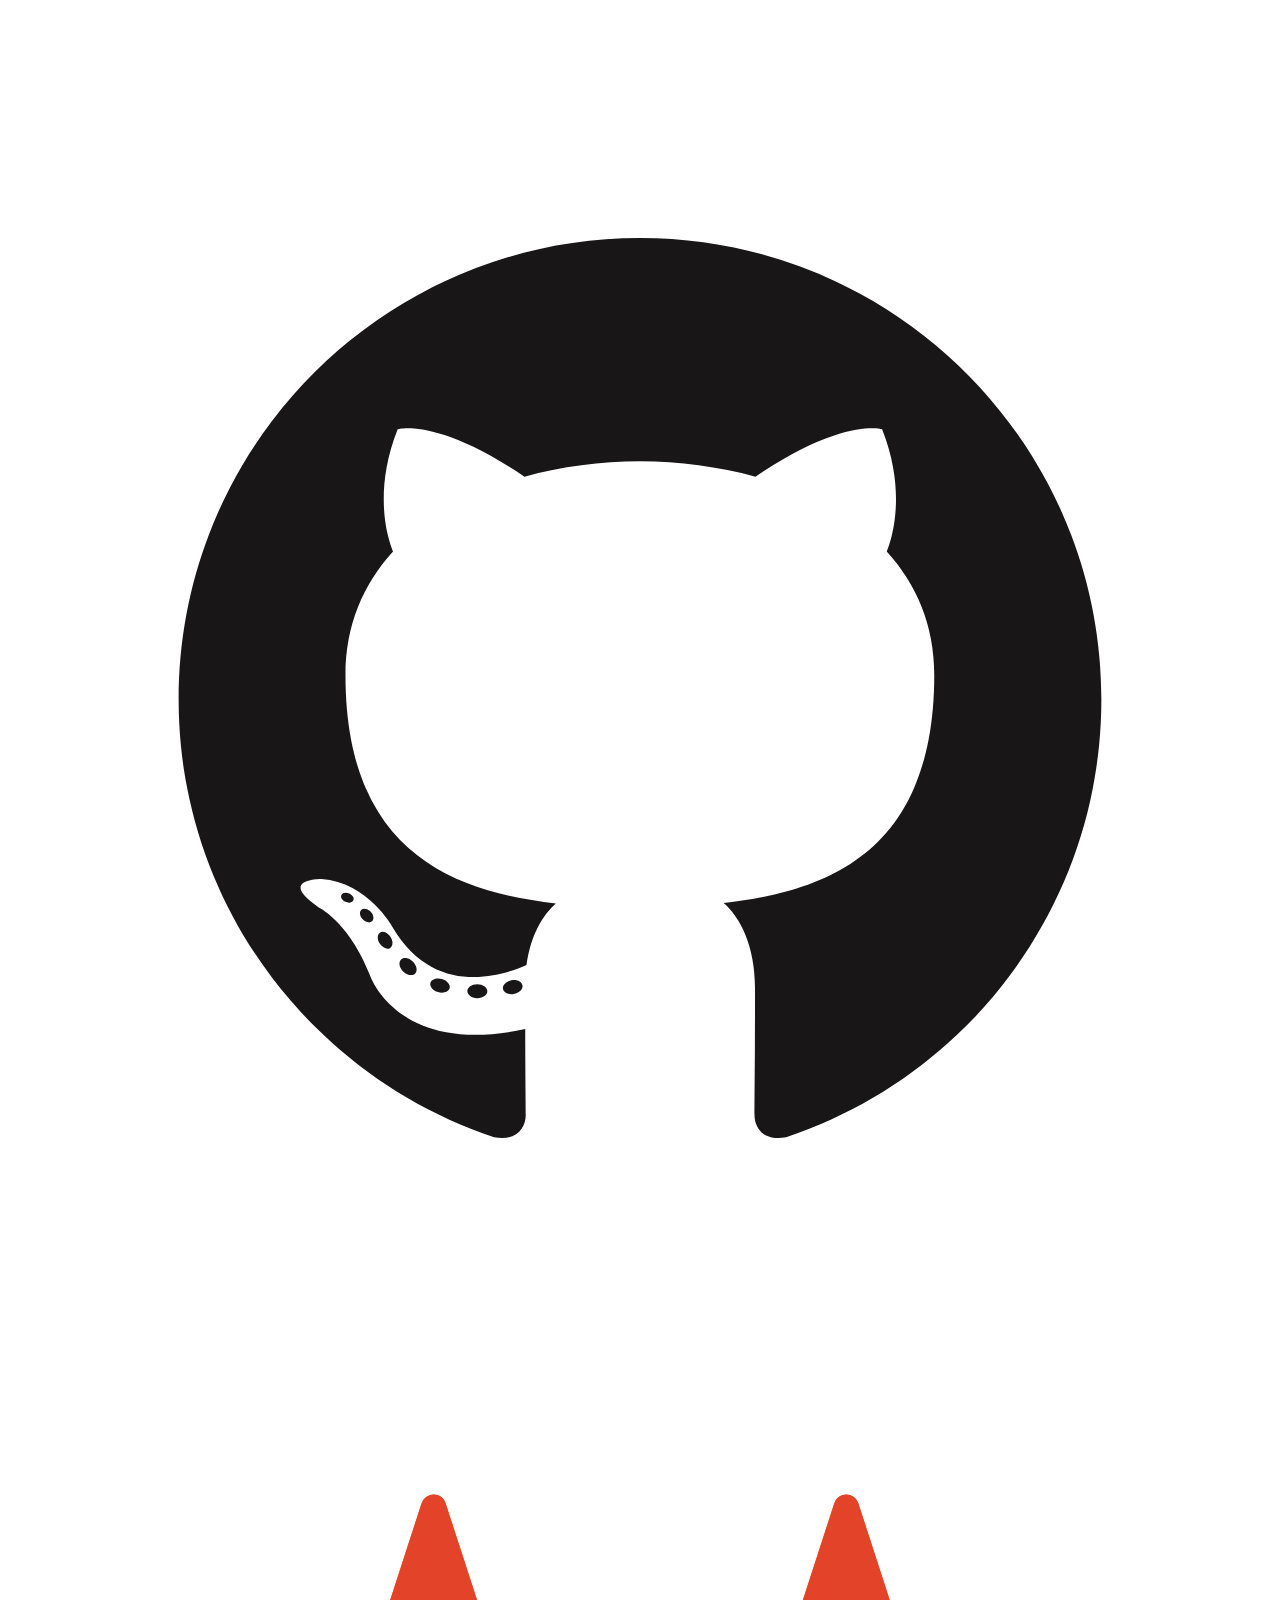
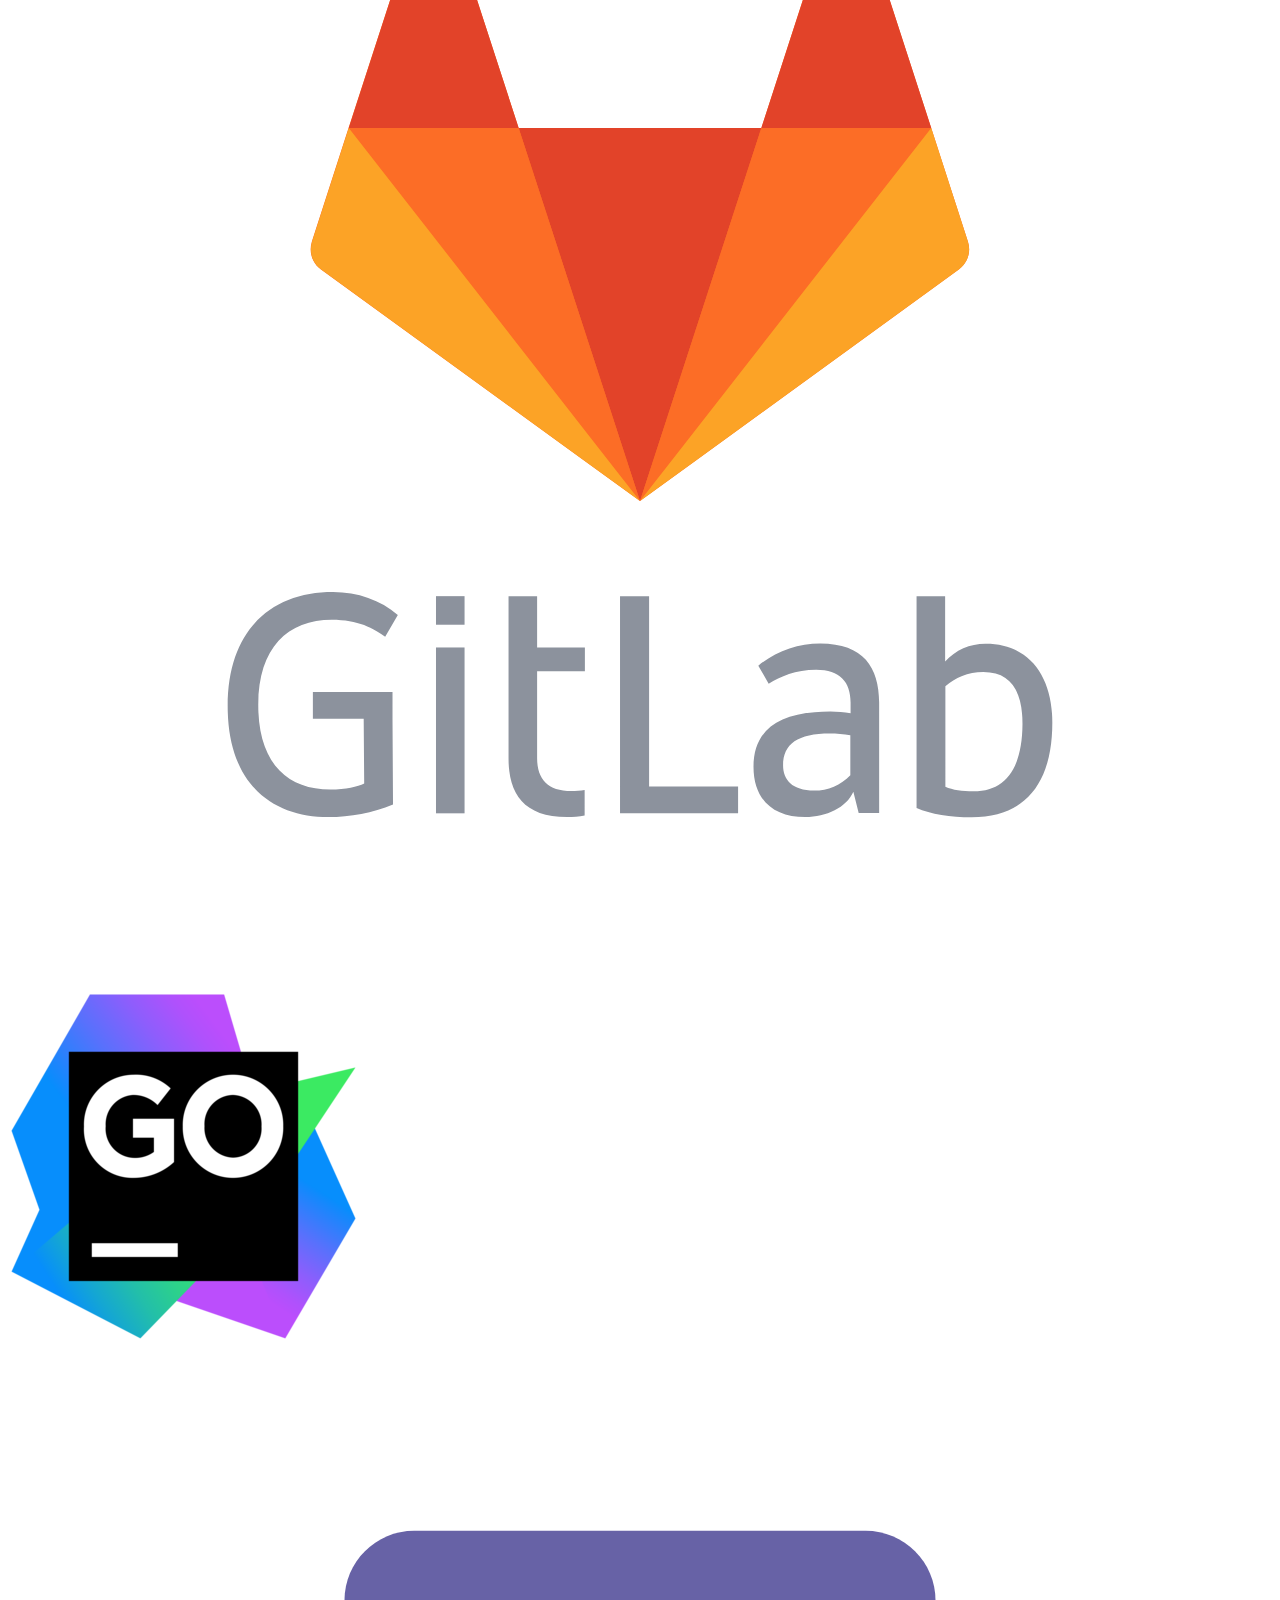
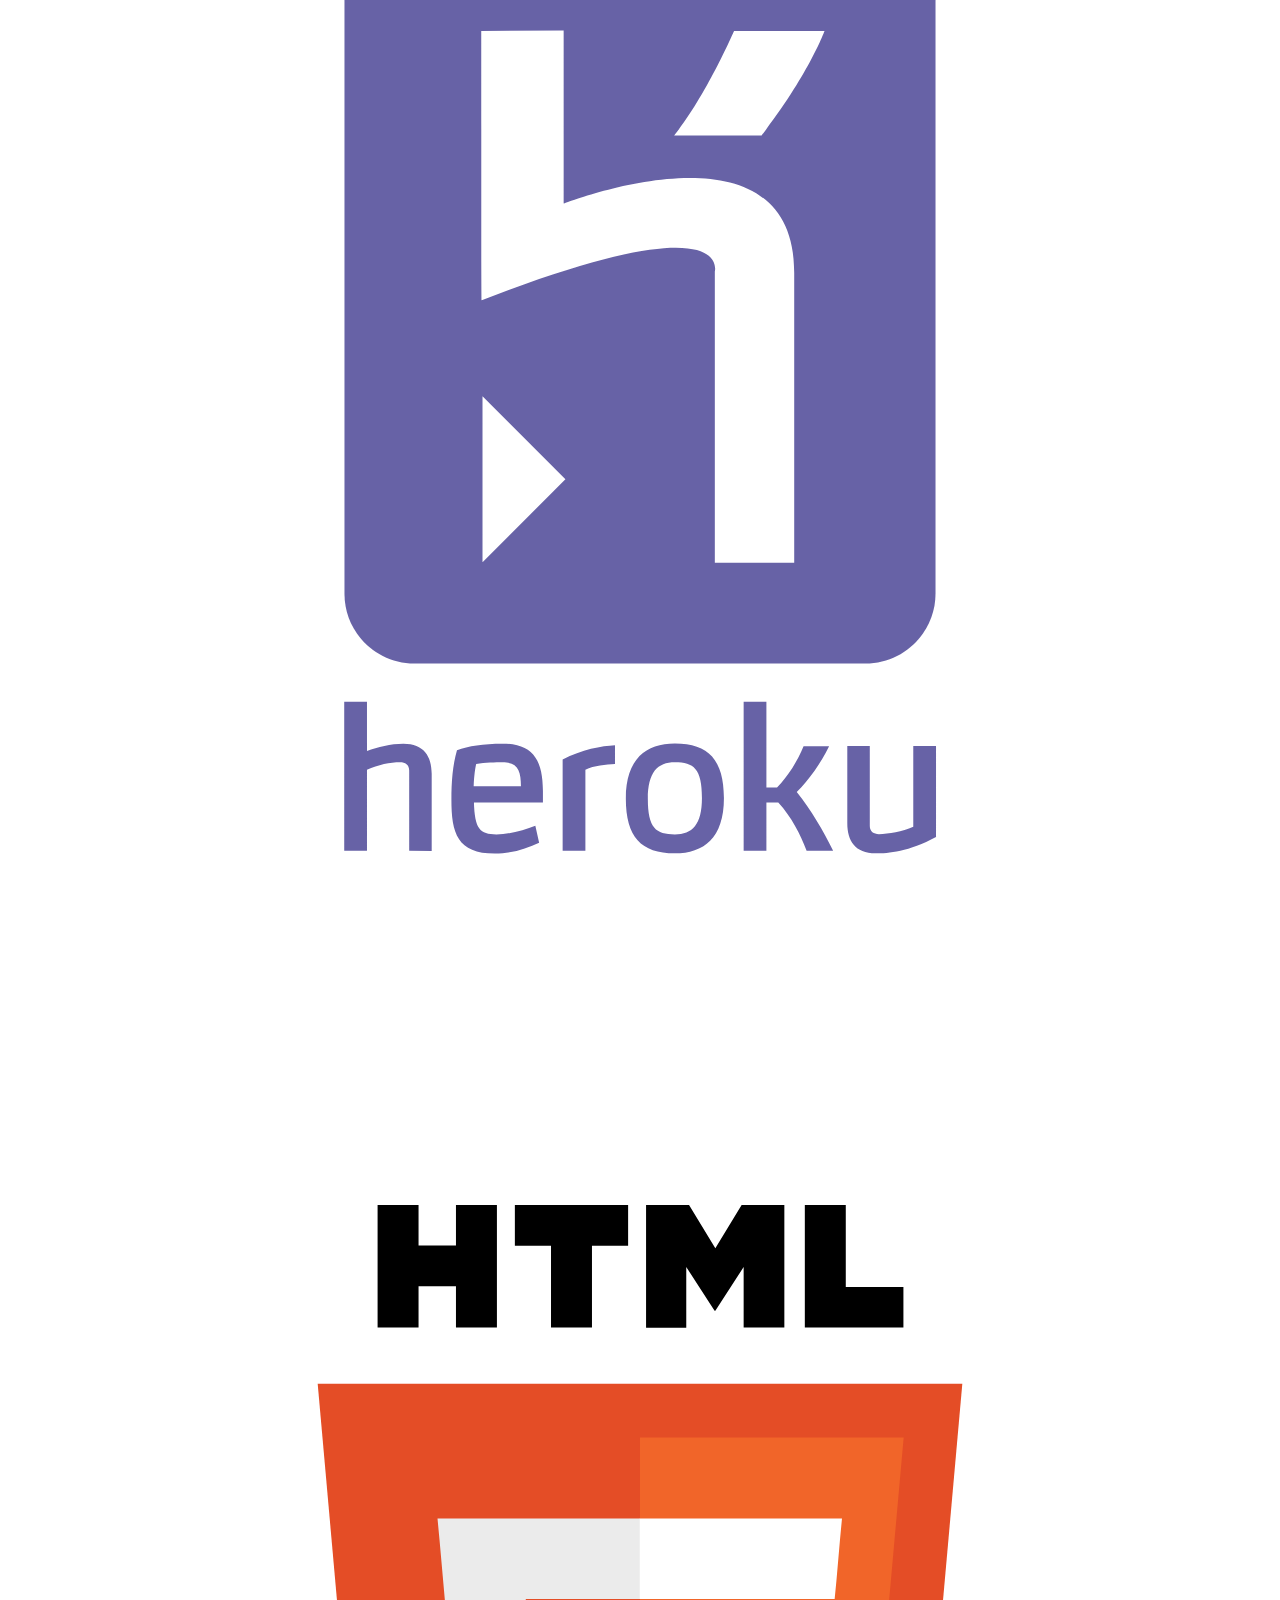
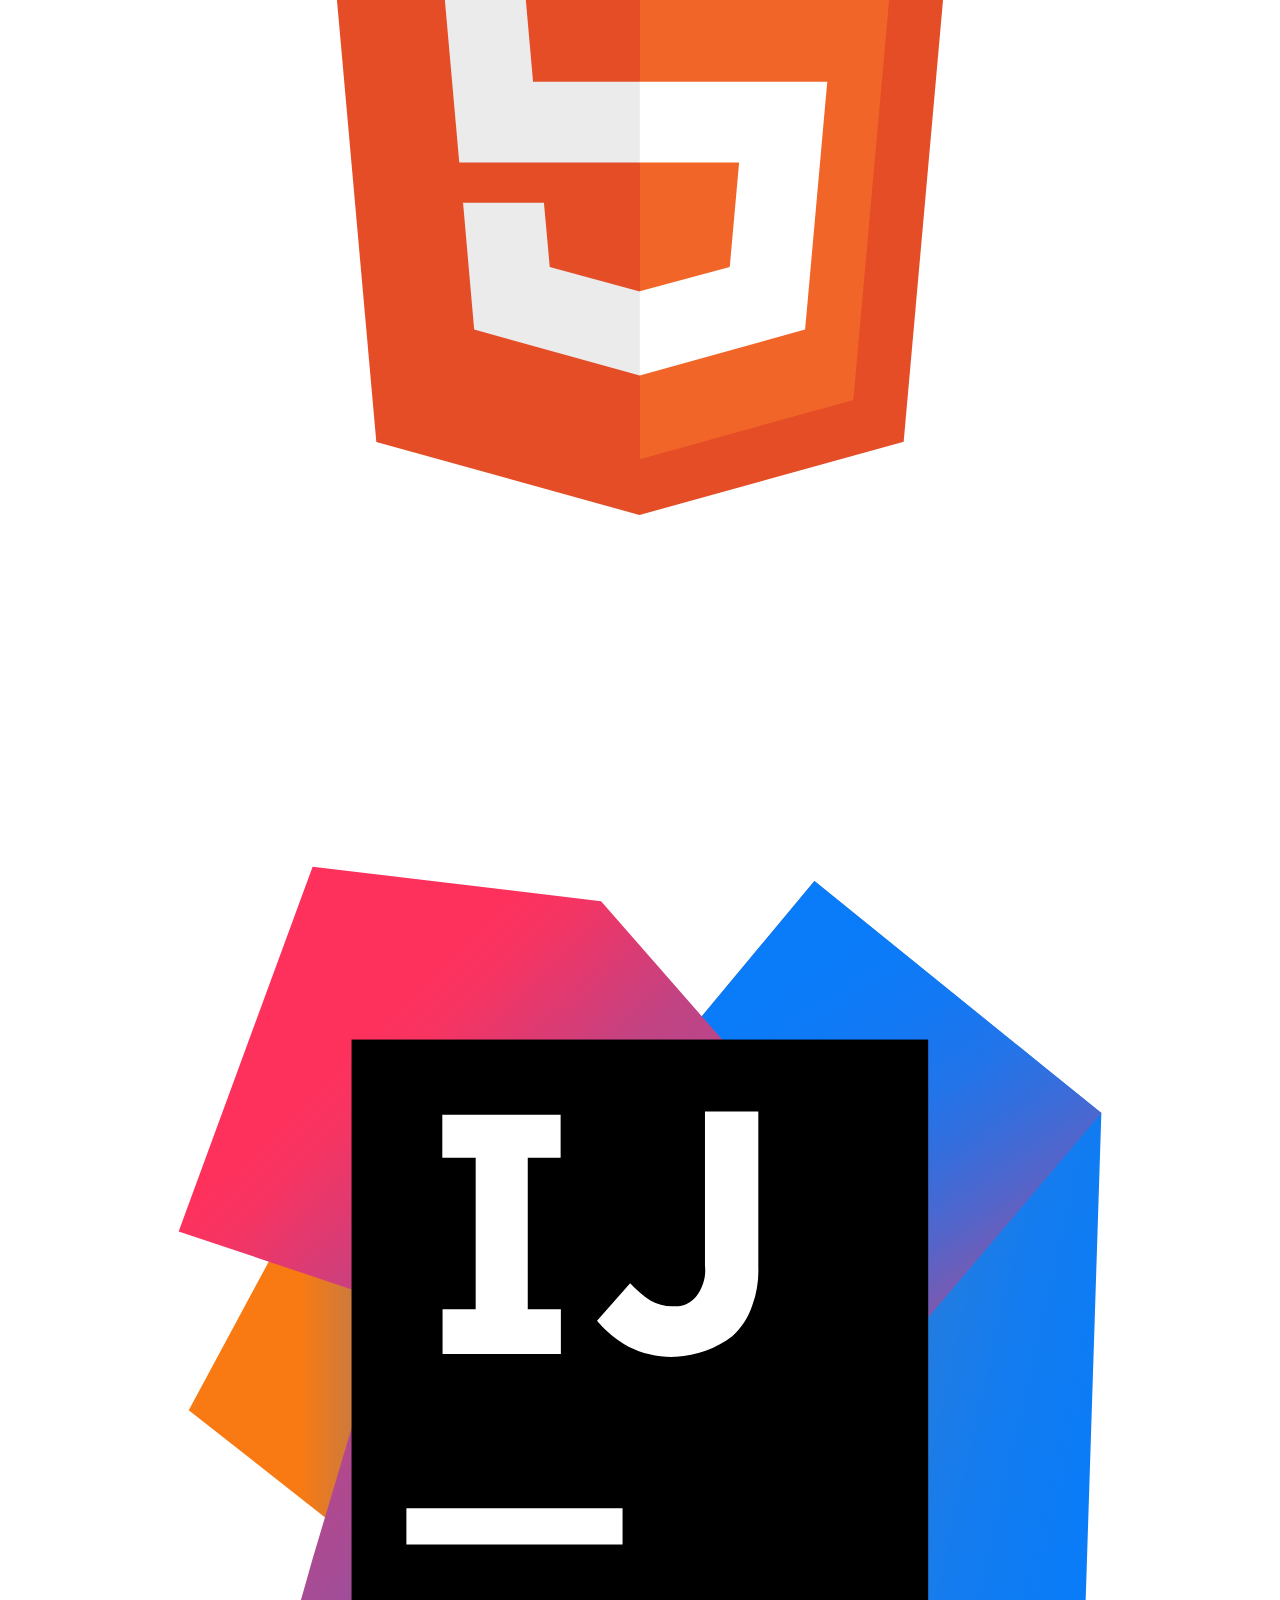
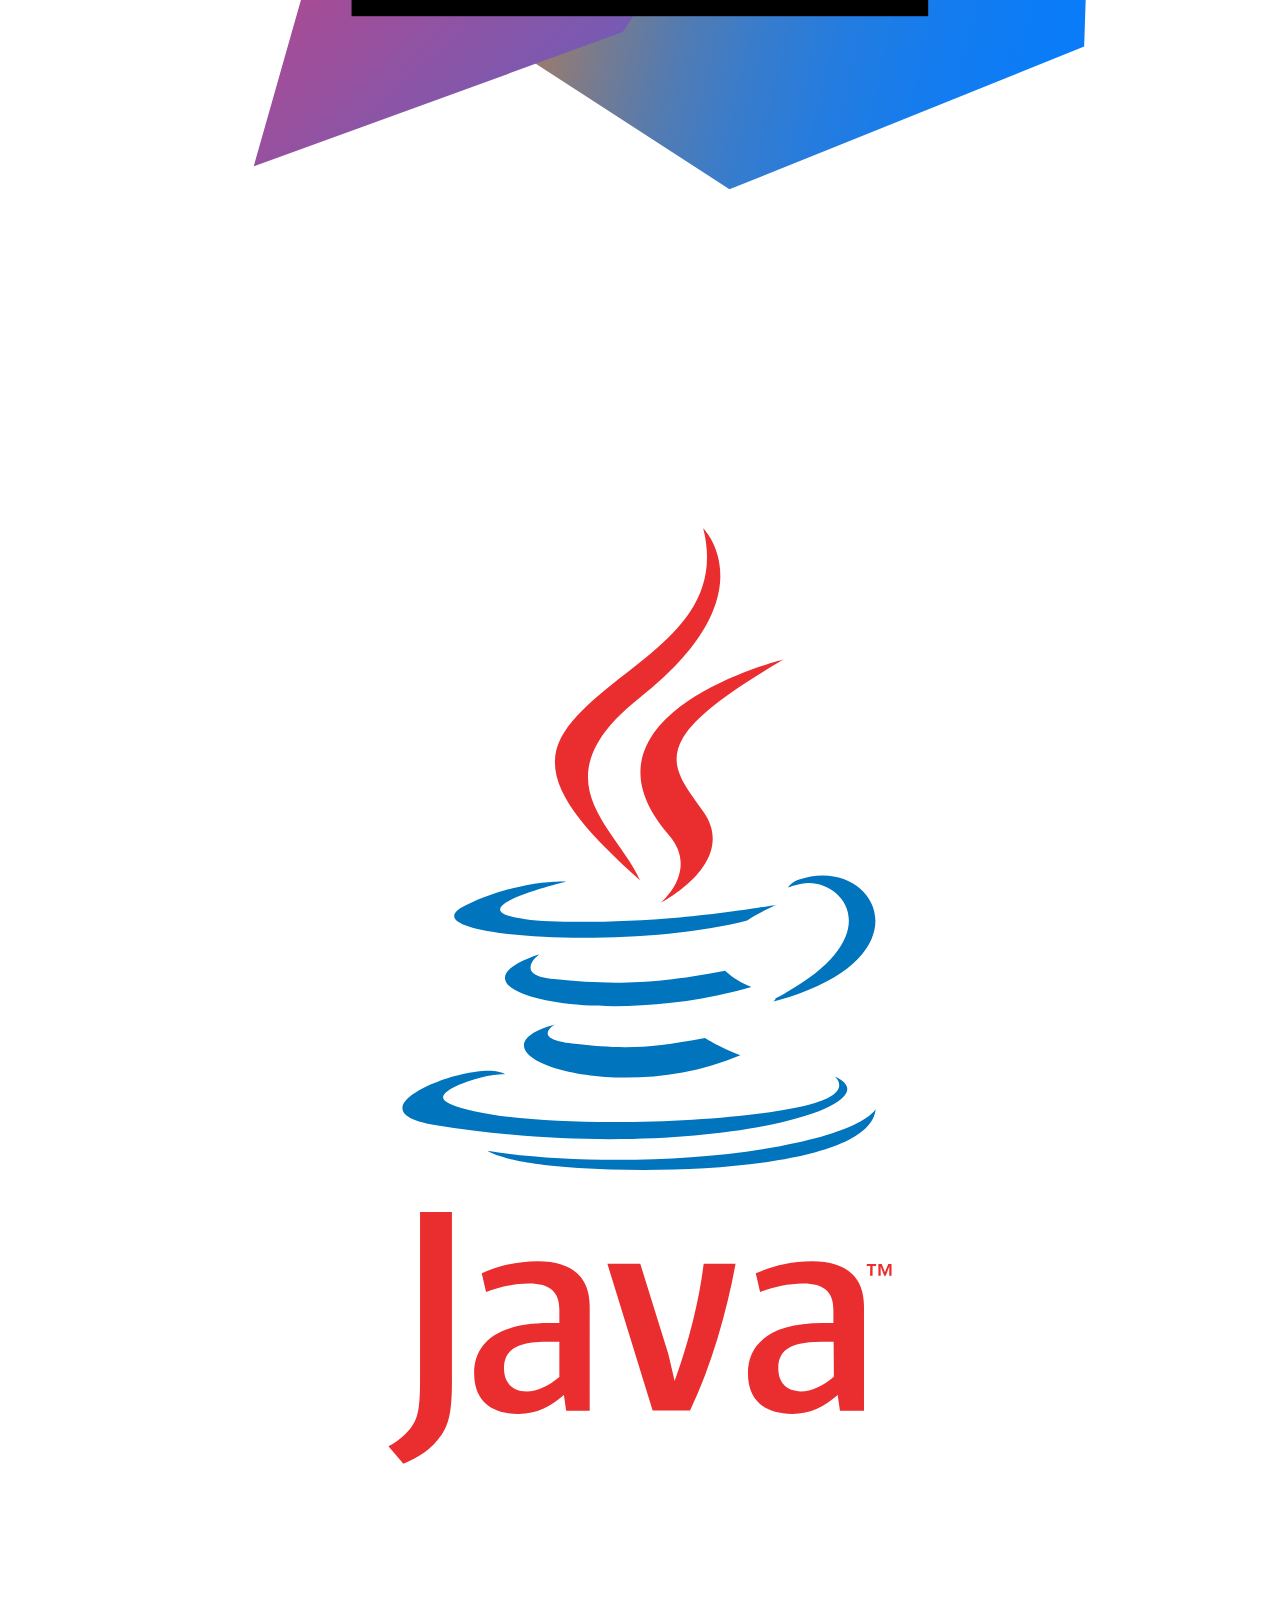
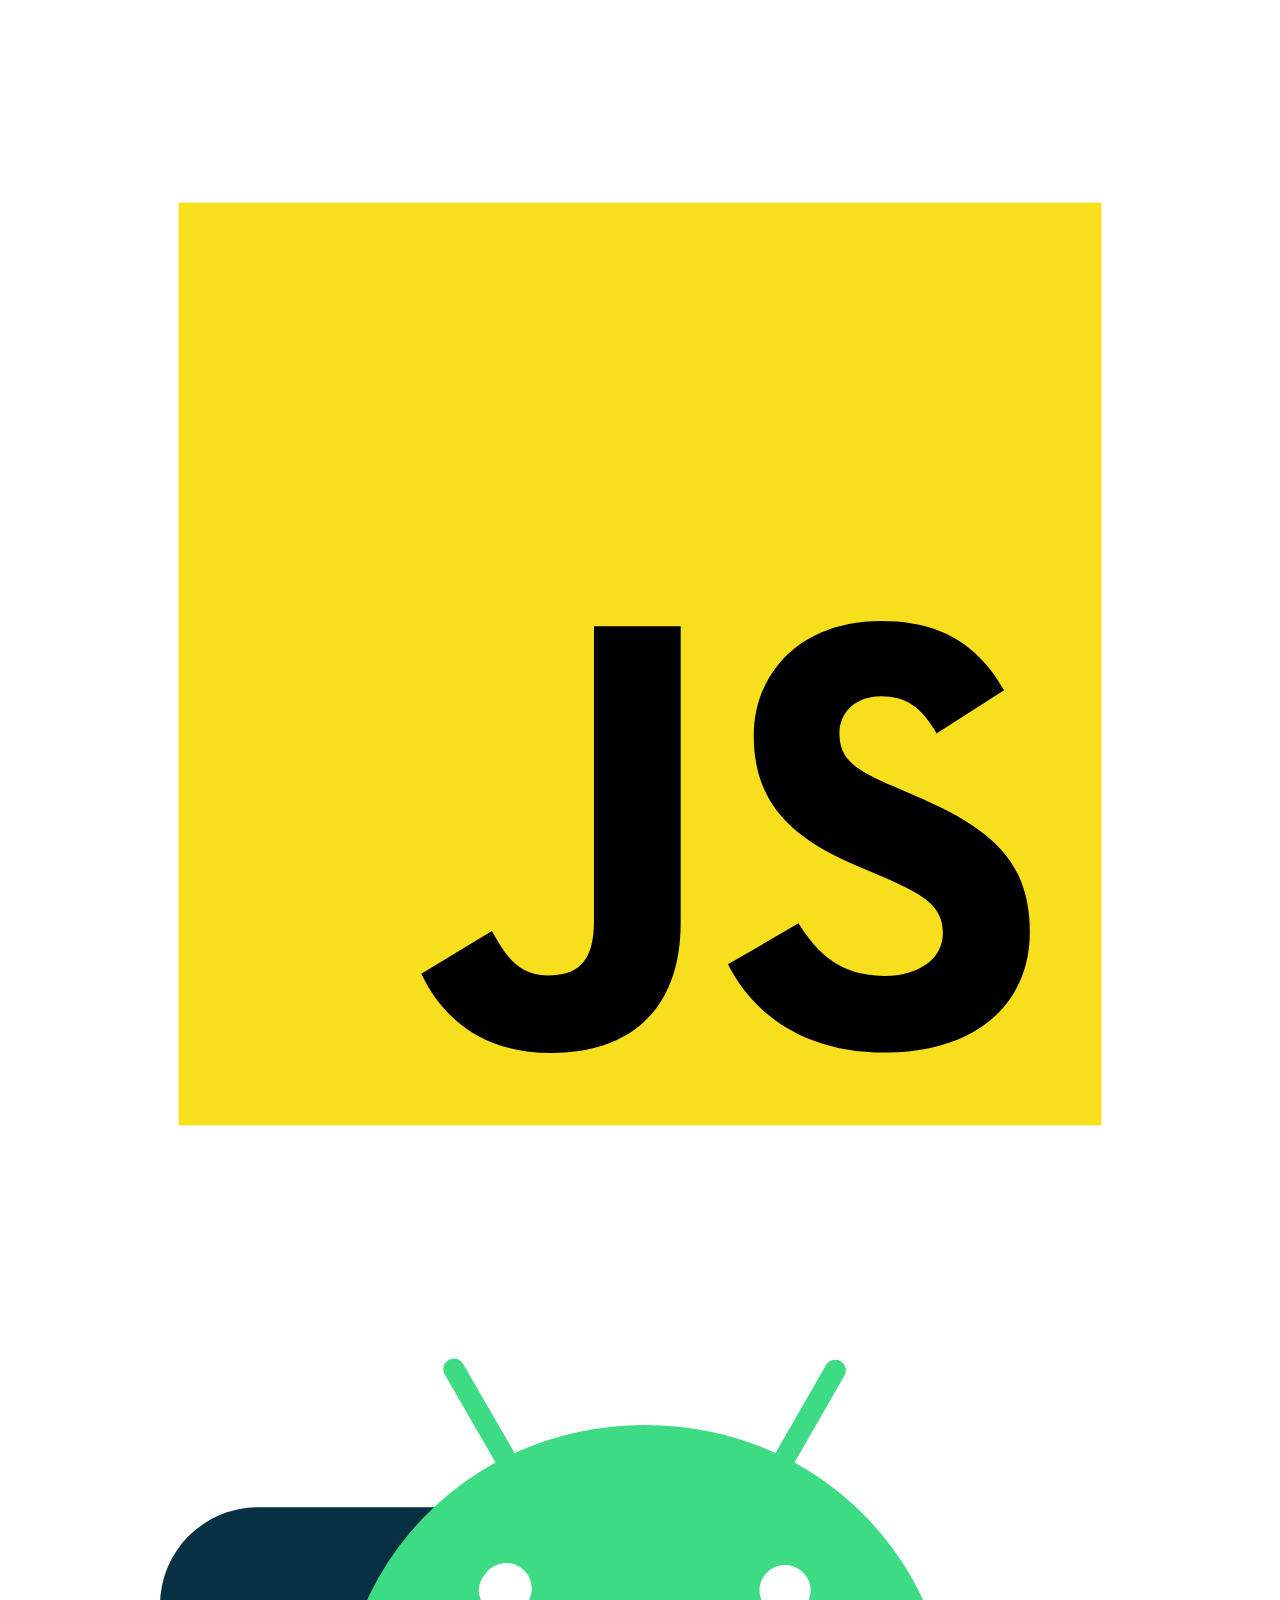
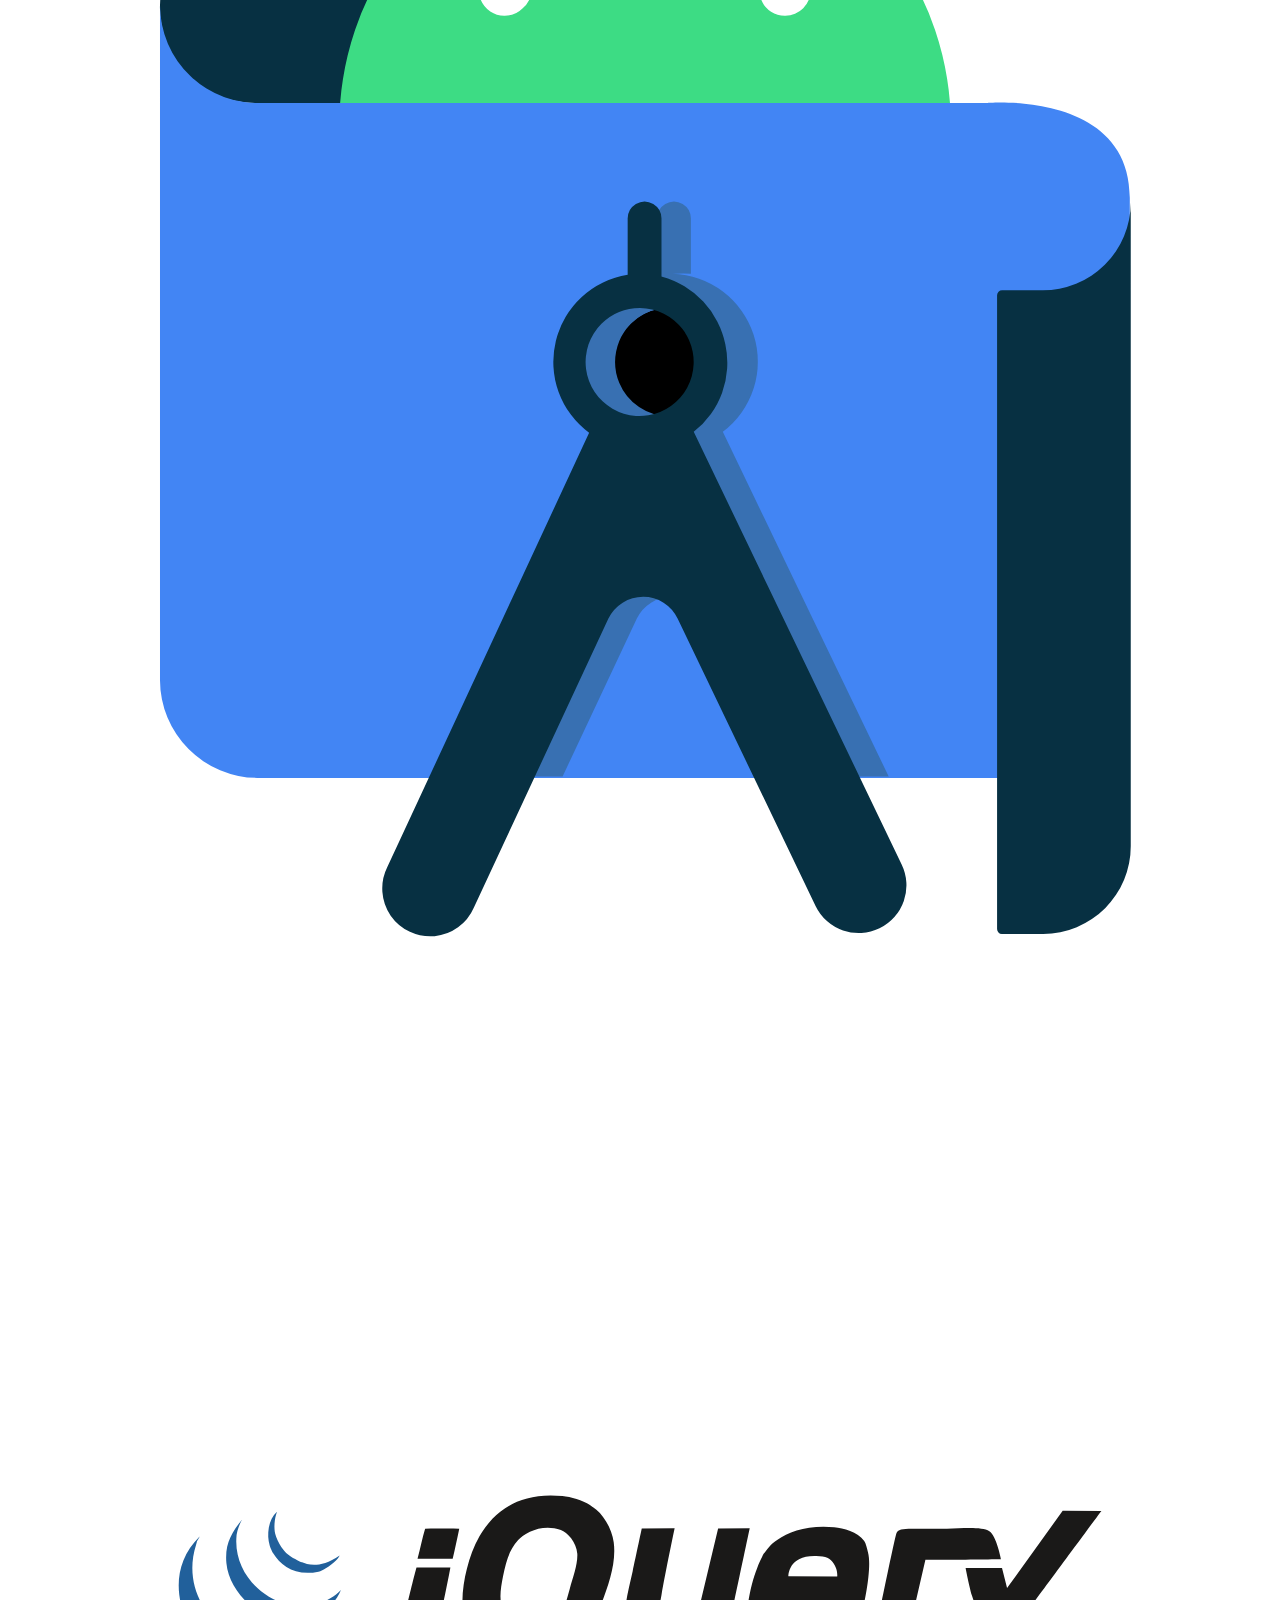
==== commit 8e402f23: "Update index.html" ====
--- a/index.html
+++ b/index.html
@@ -134,7 +134,7 @@
                                 <a href="https://www.linkedin.com/in/manuel-dassi-a43bbb195/" type="submit" class="btn">M. DASSI LinkedIn</a>
                             </div>
                             <div class="col-md-6 button">
-                                <a href="./CV-CLOUD-0.pdf" type="submit" style="background-color: cyan;" class="btn btn-primary">Download CV</a>
+                                <a href="#" type="submit" style="background-color: cyan;" class="btn btn-primary">Download CV</a>
                             </div>
                             <div class="col-md-6 button">
                                 <a href="https://github.com/dassimanuel000" type="submit" style="background-color: cyan;" class="btn btn-primary">Portfolio</a>
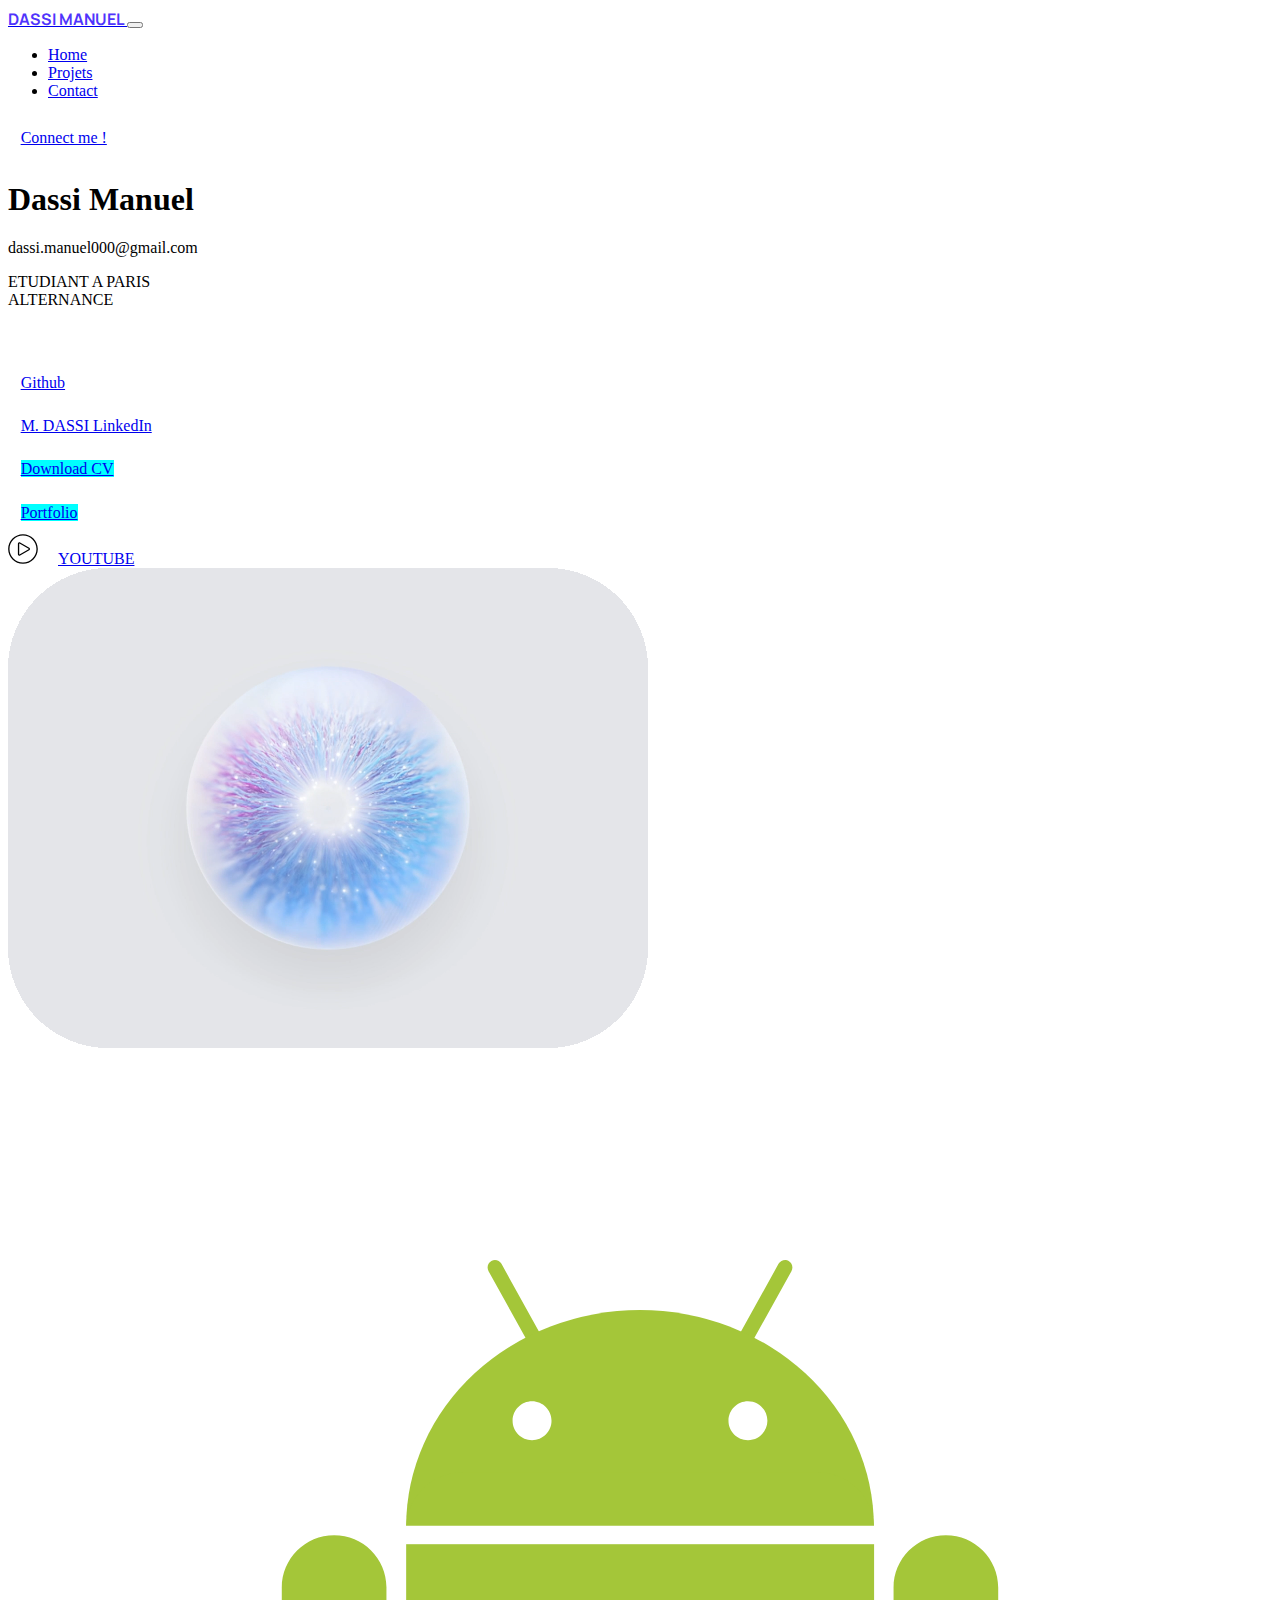
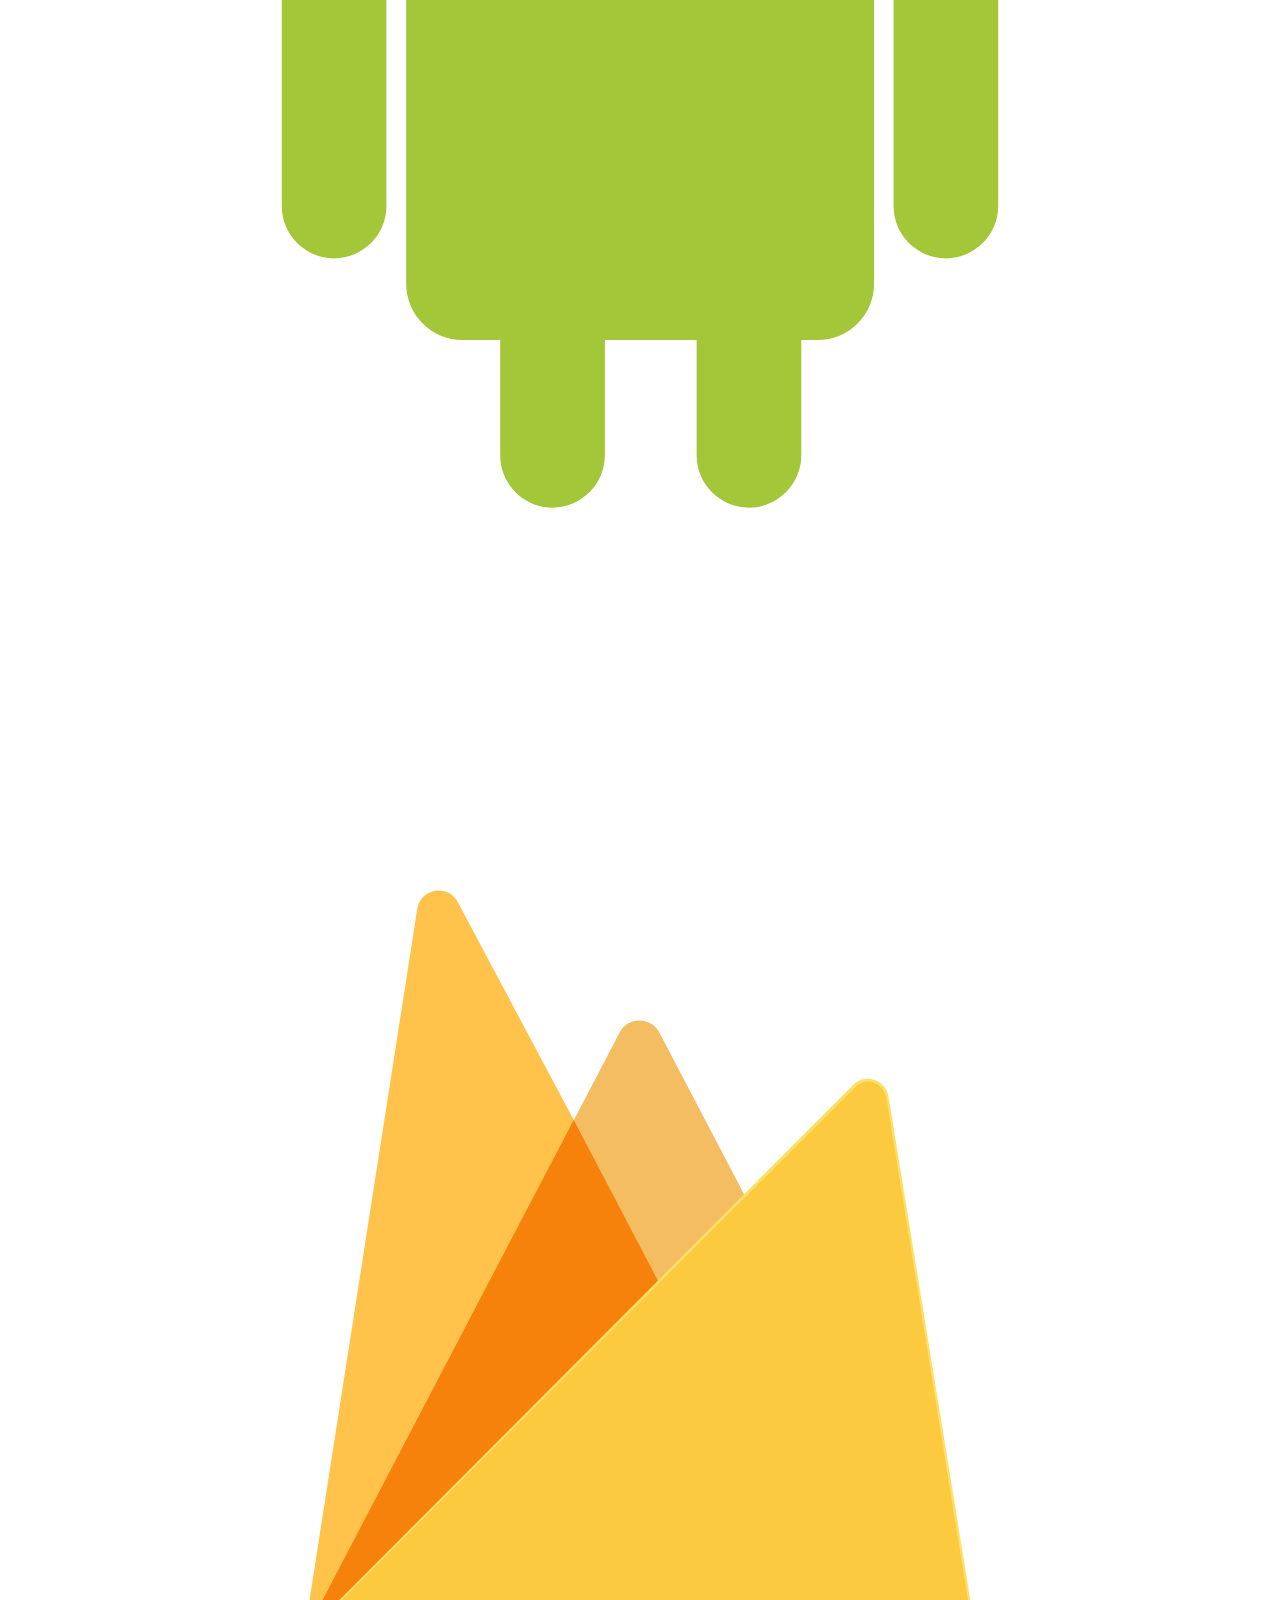
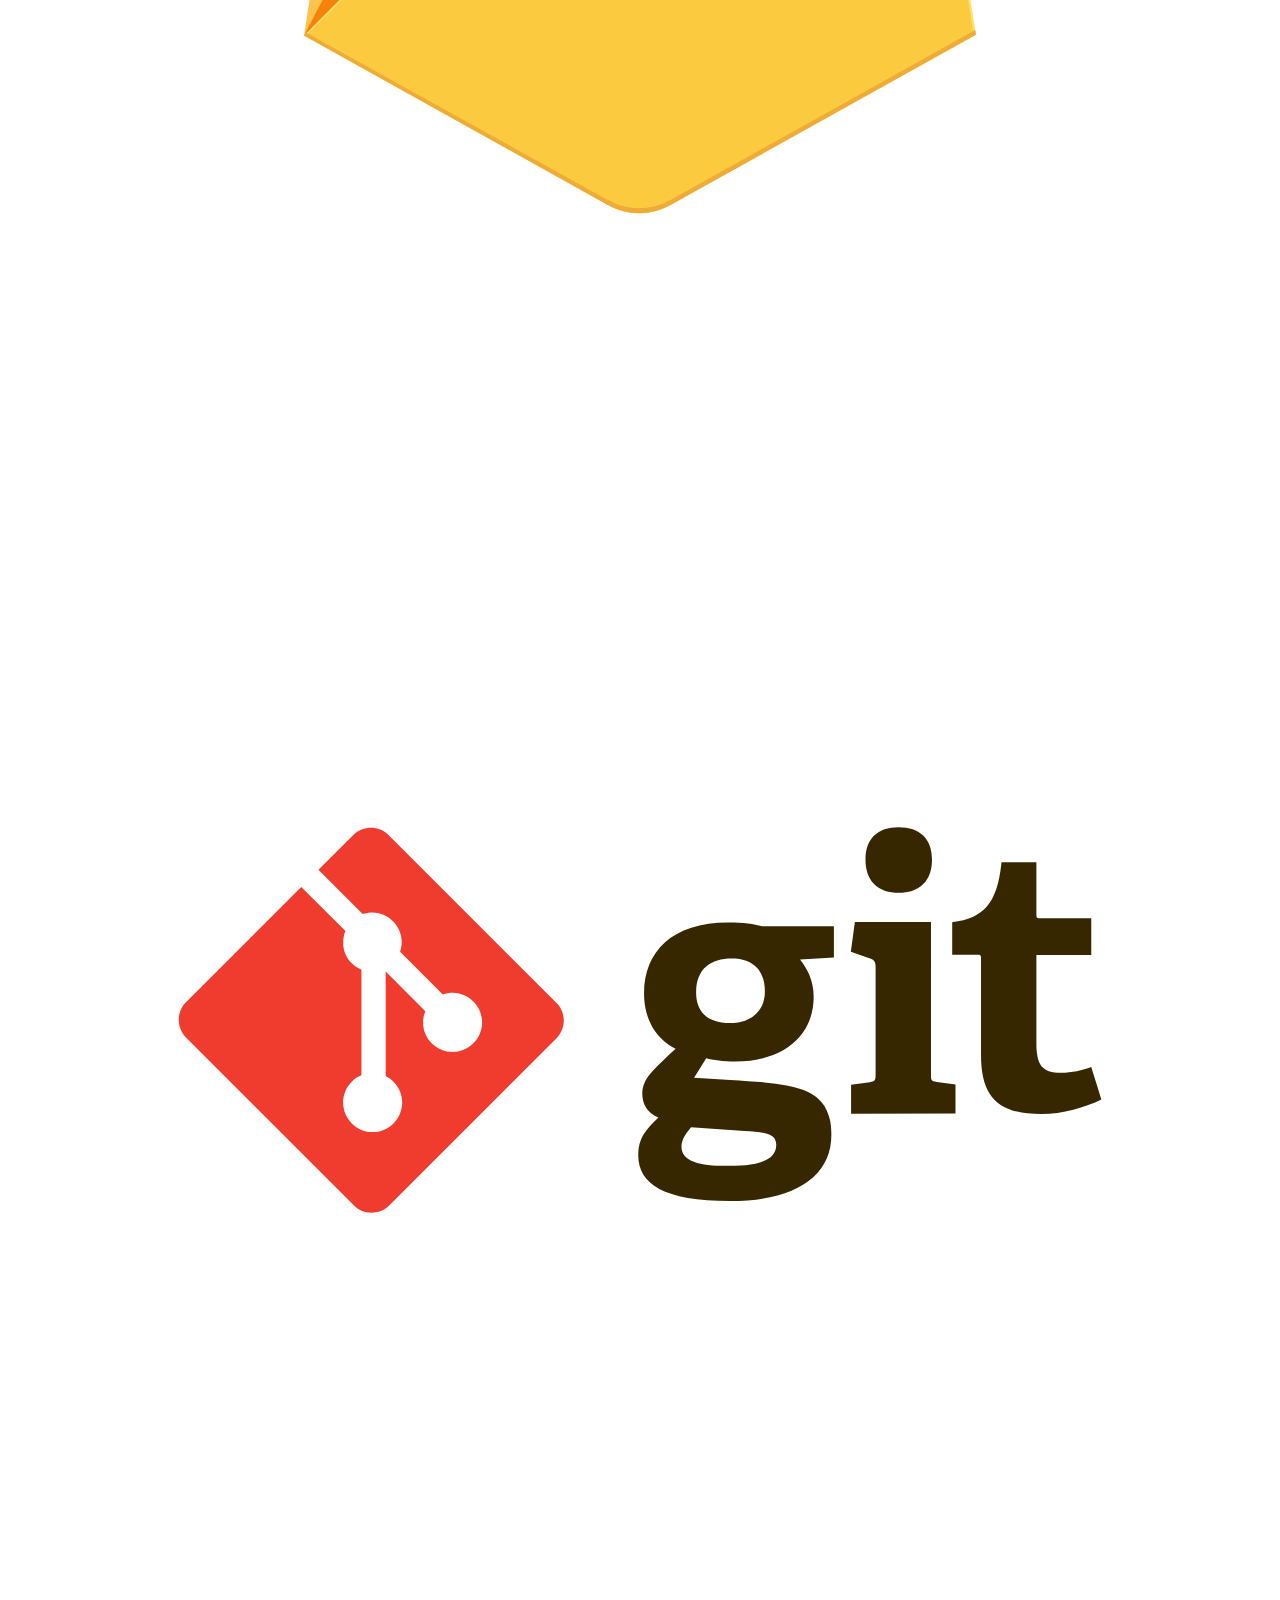
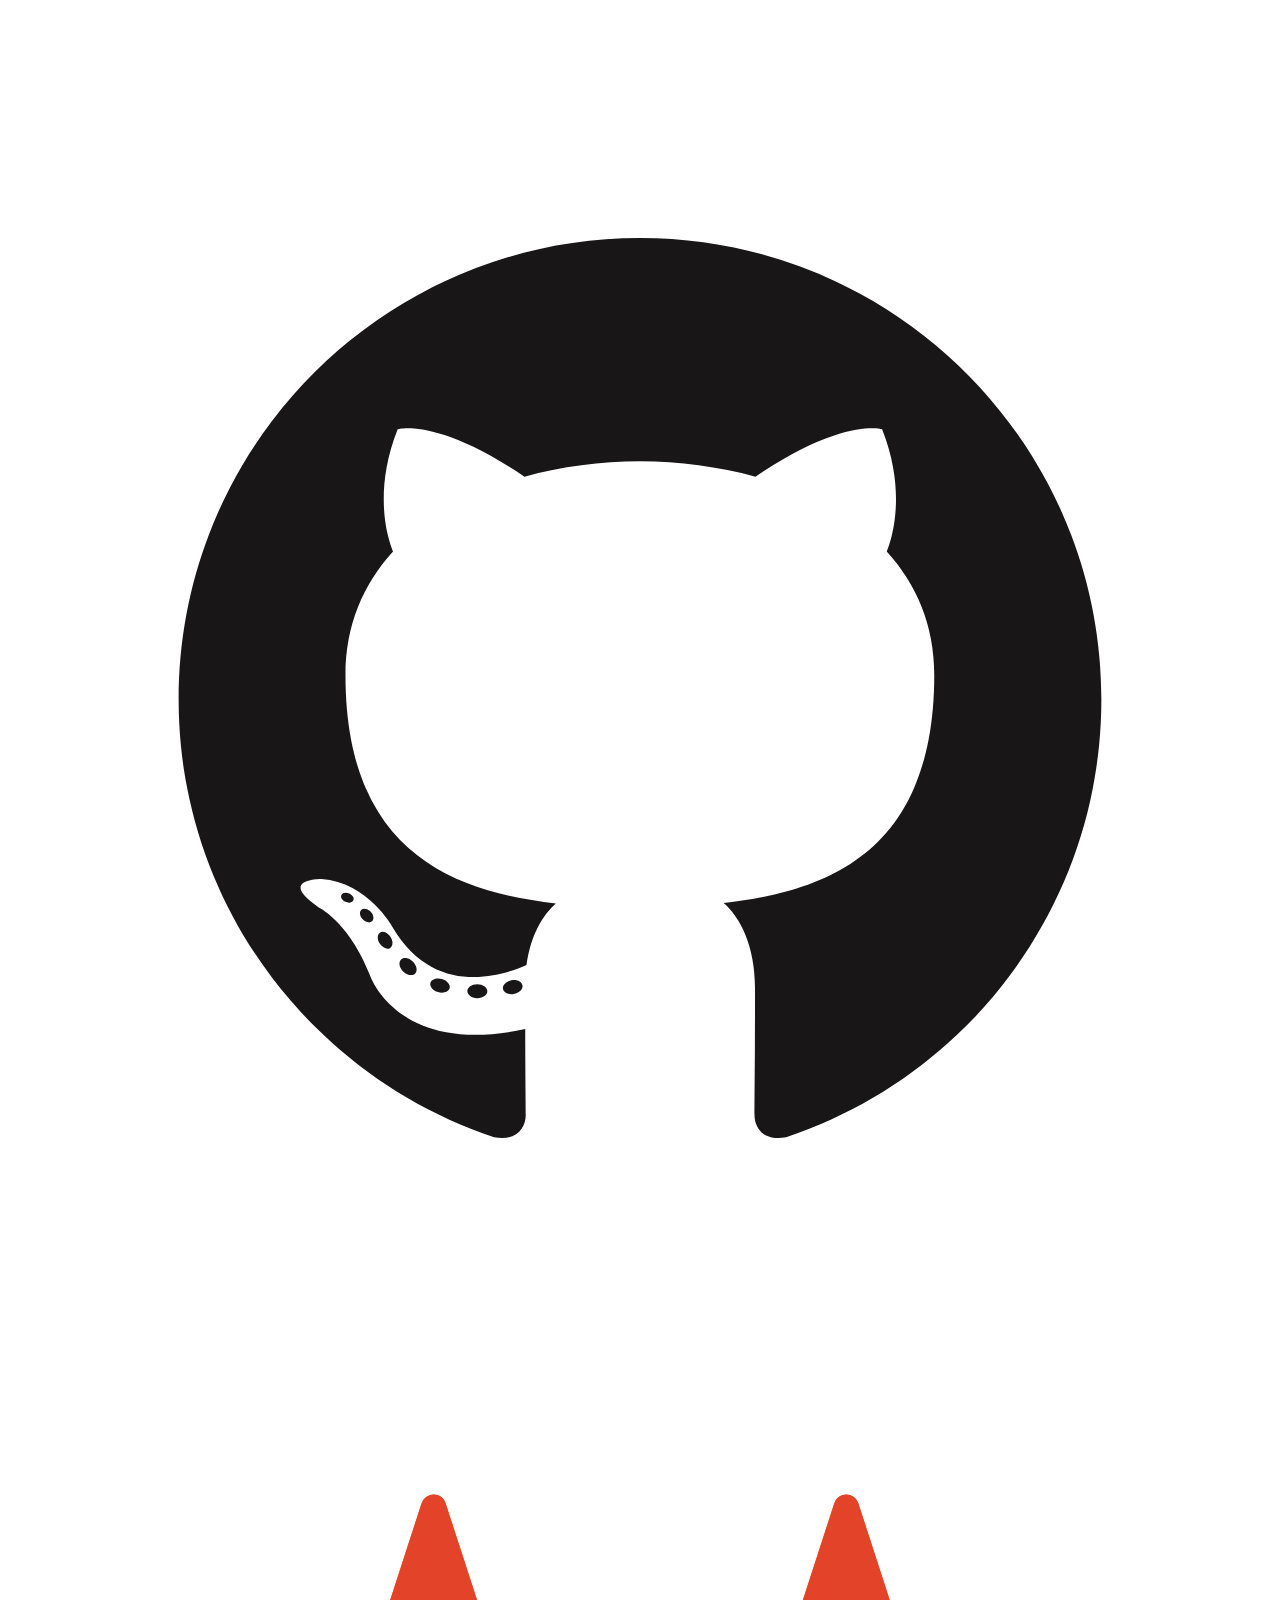
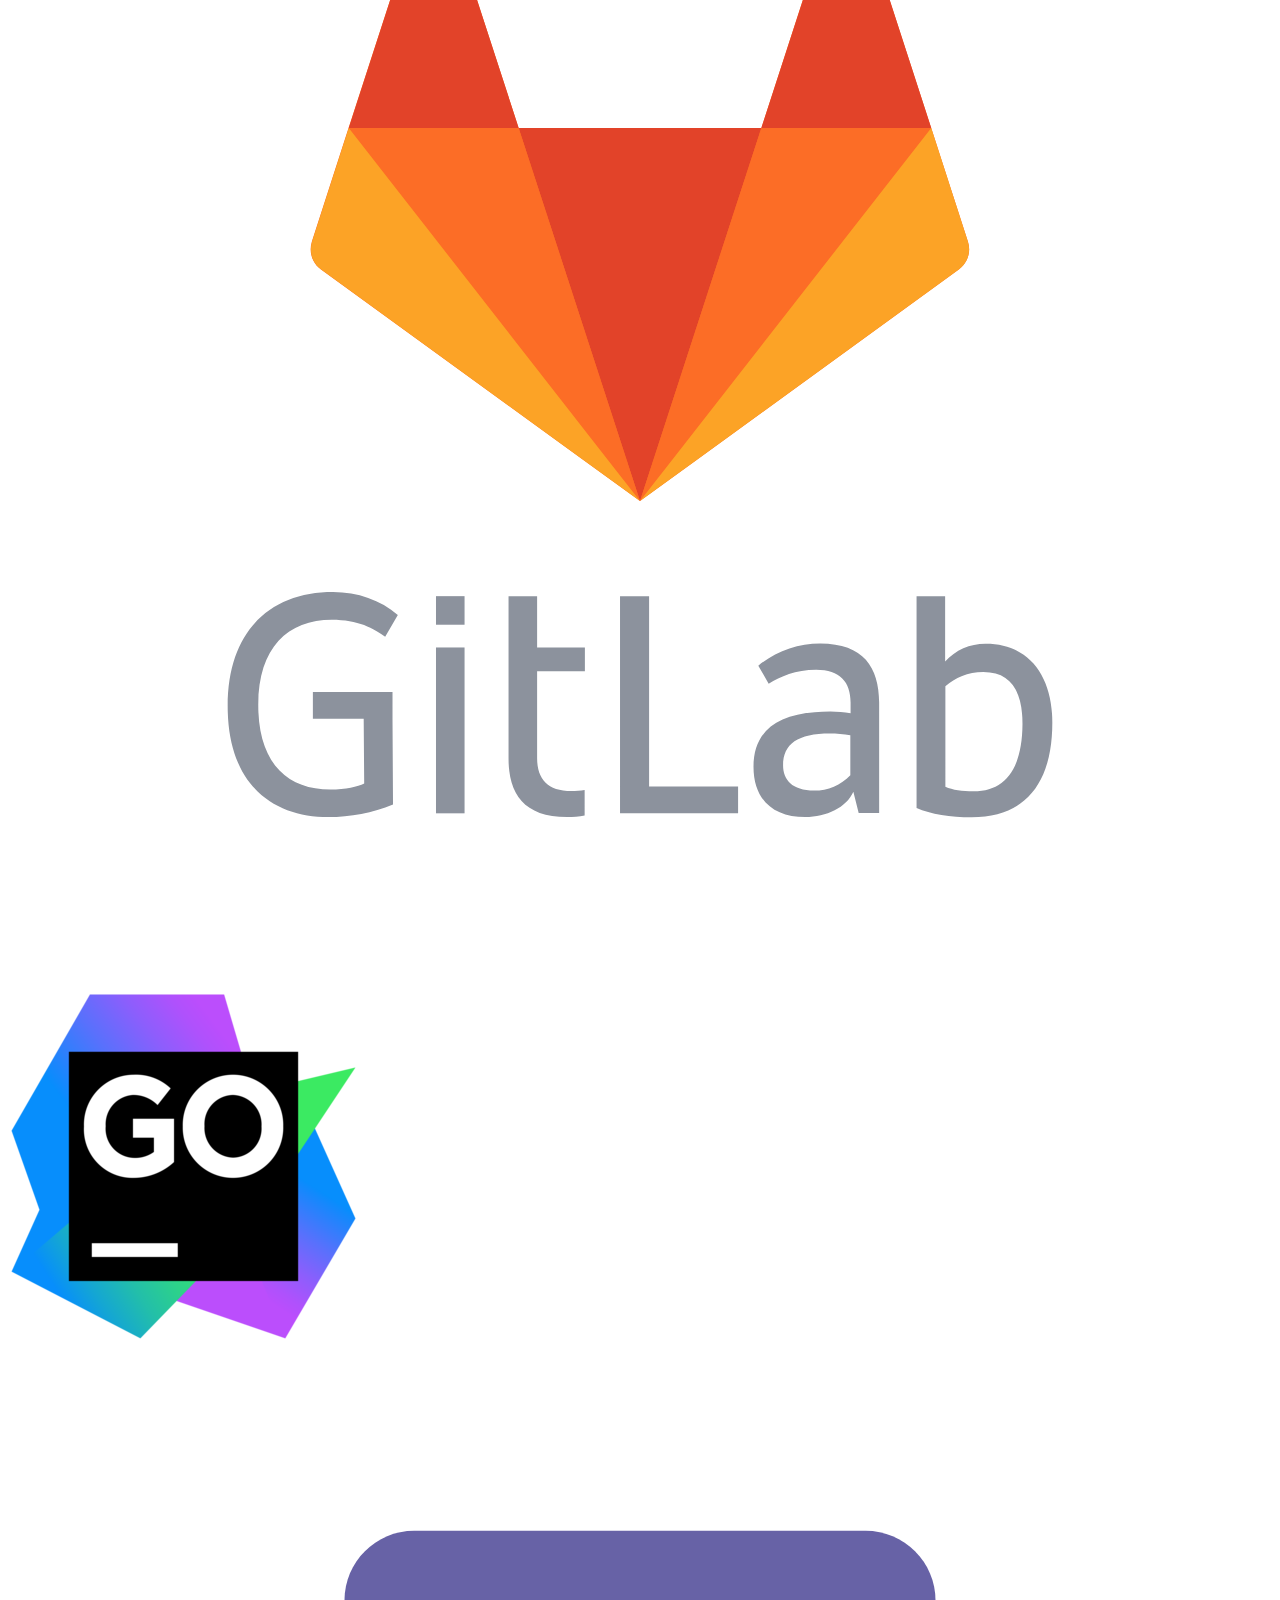
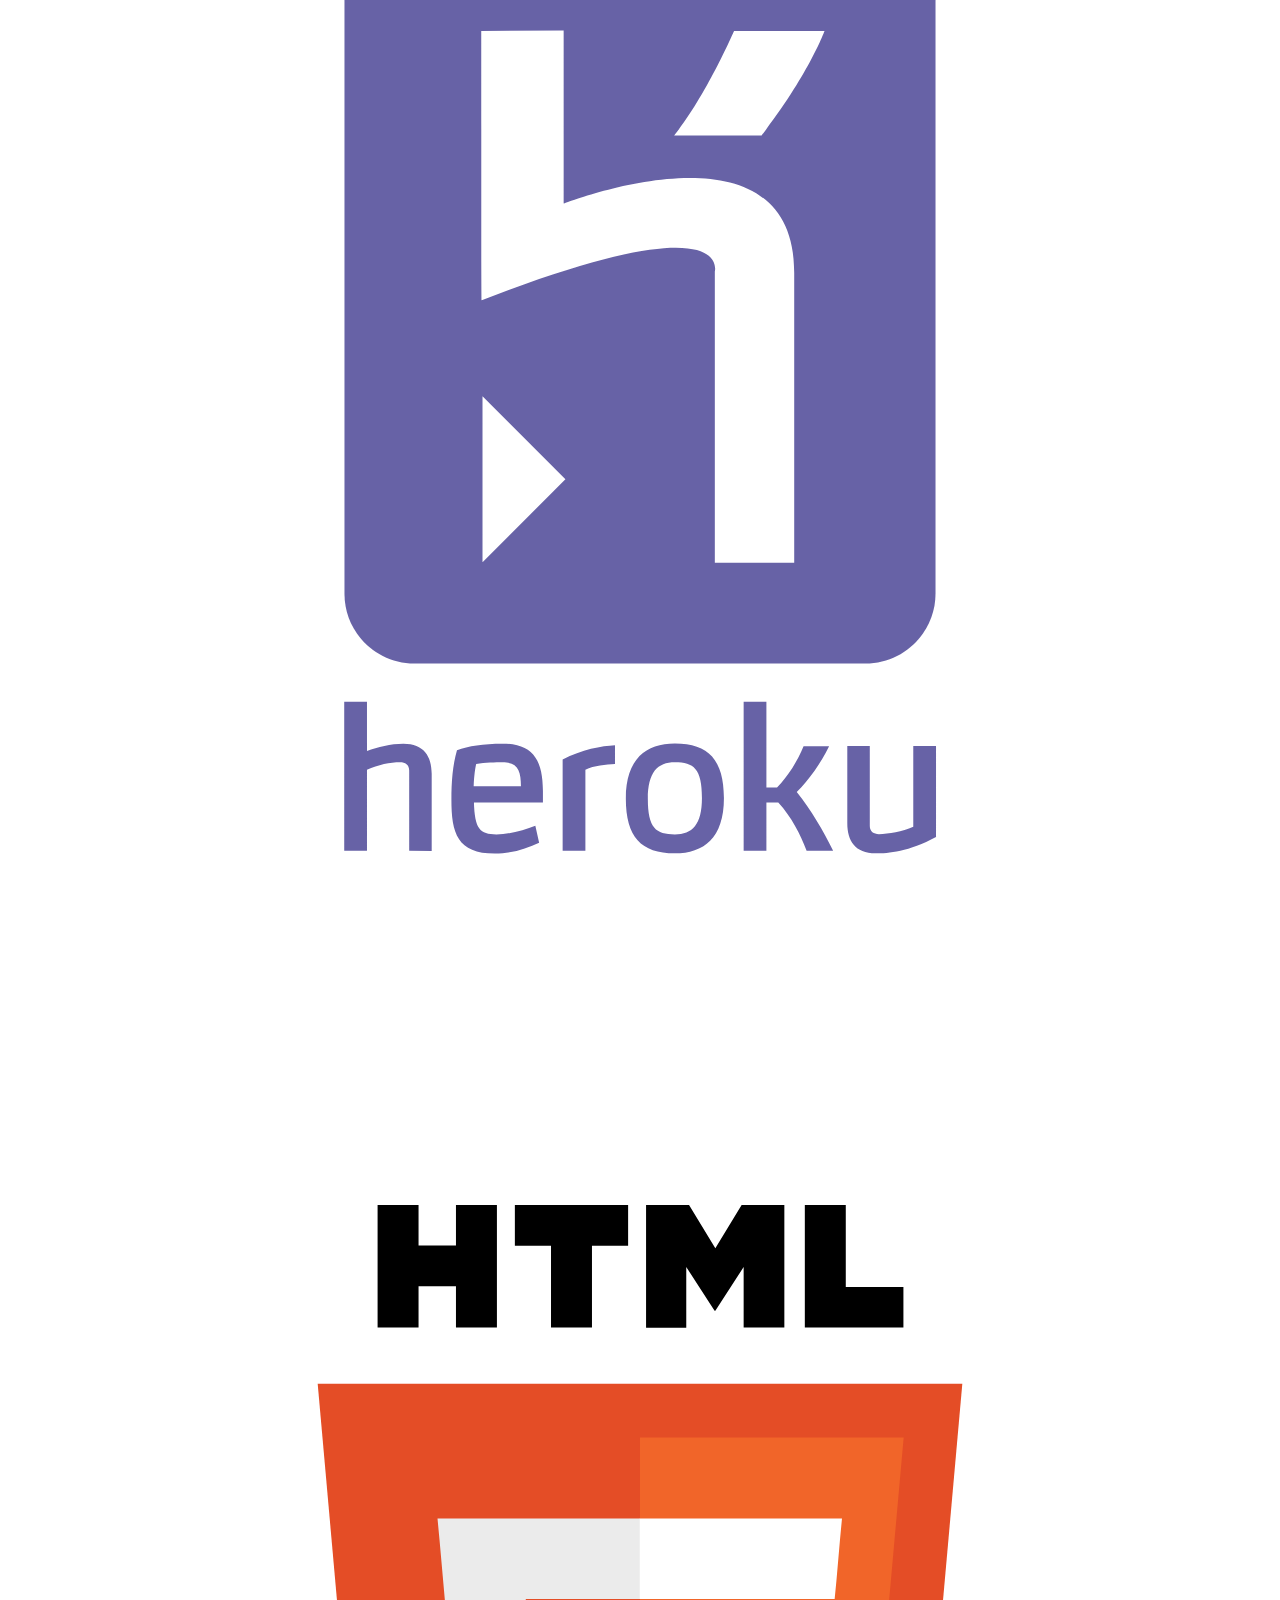
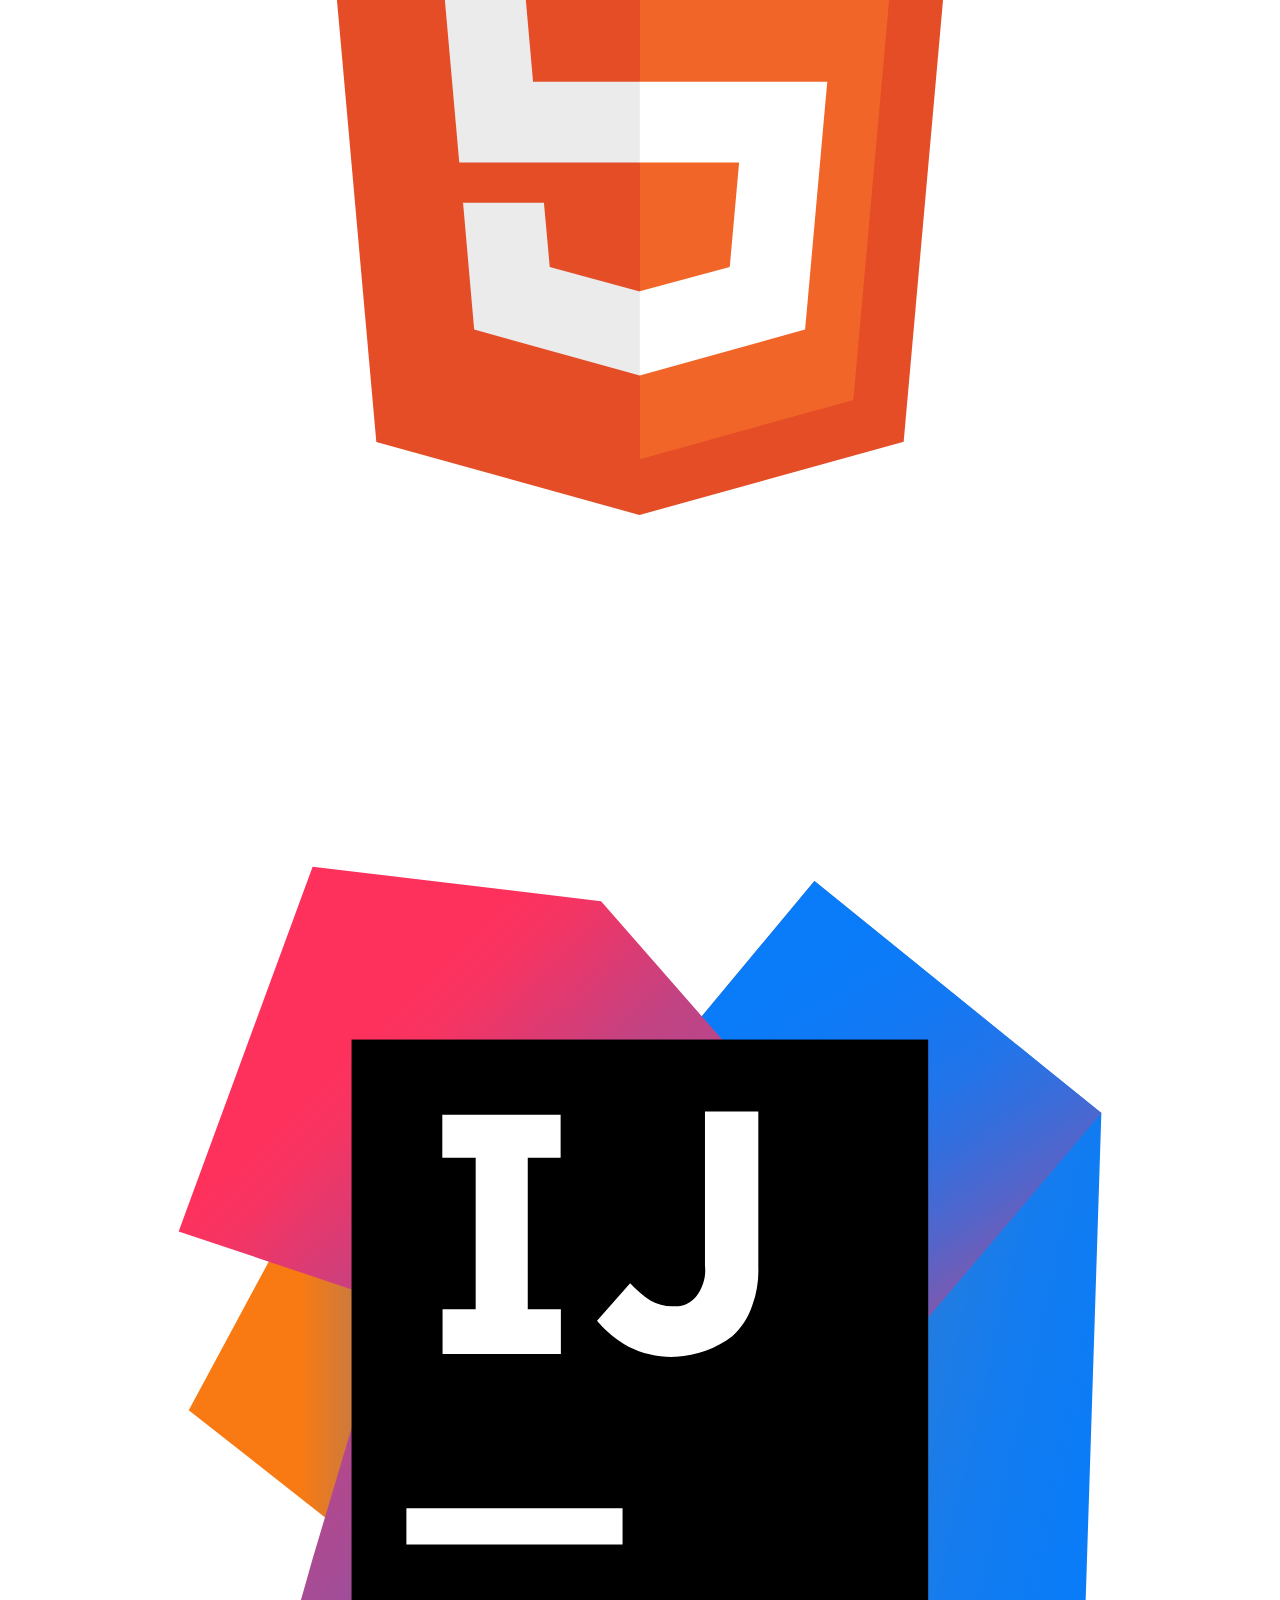
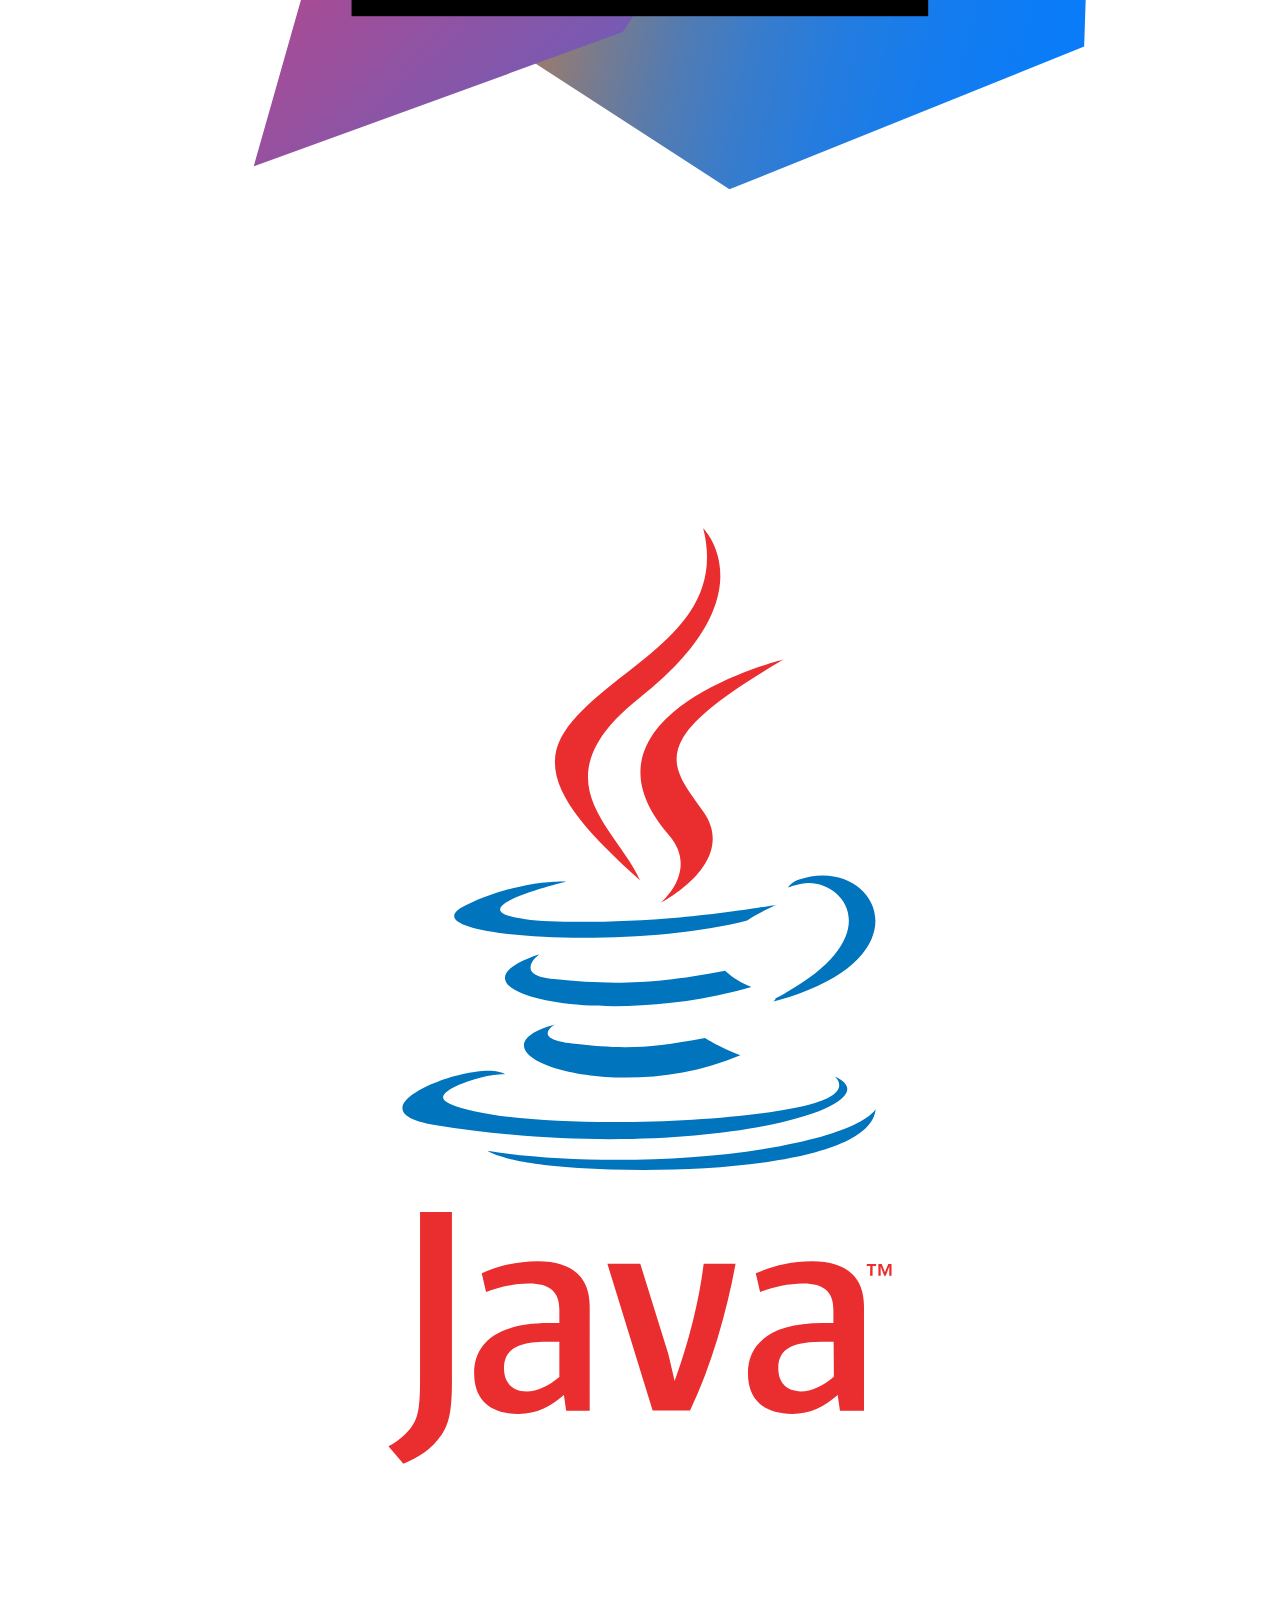
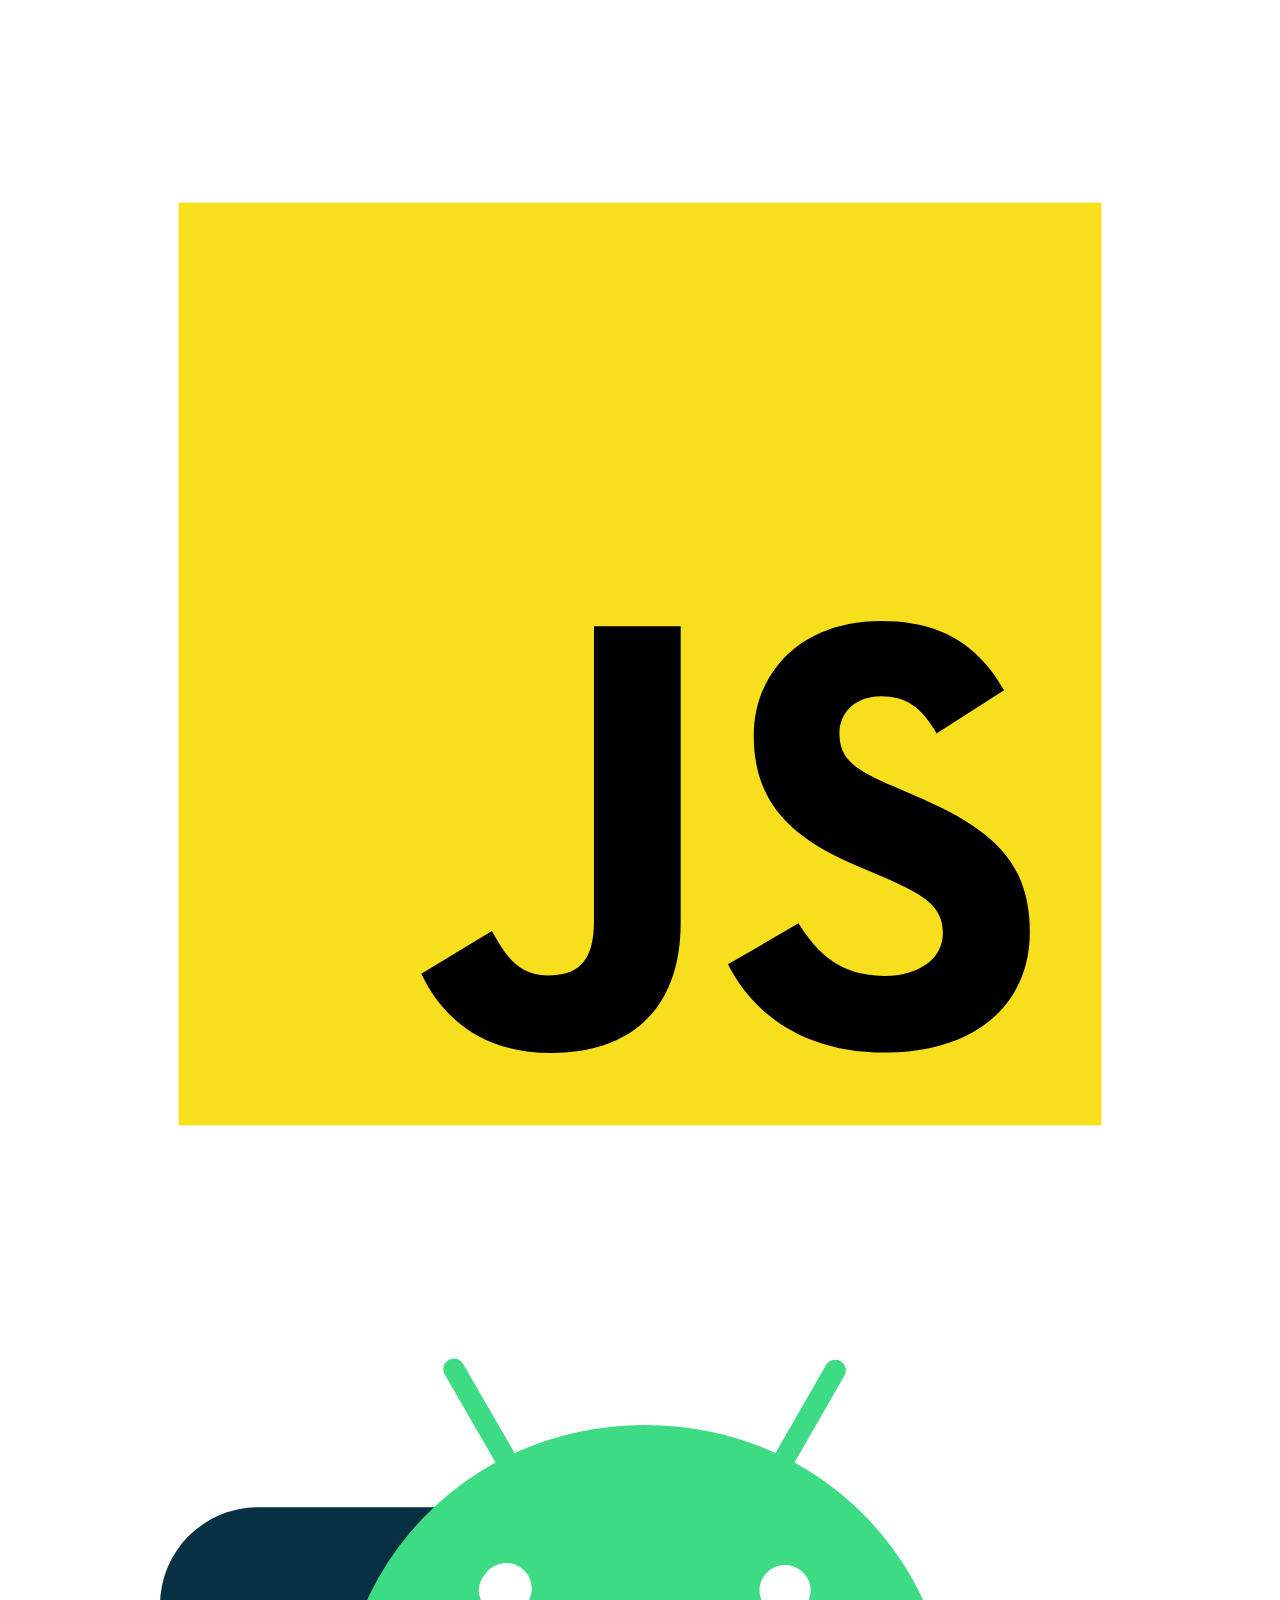
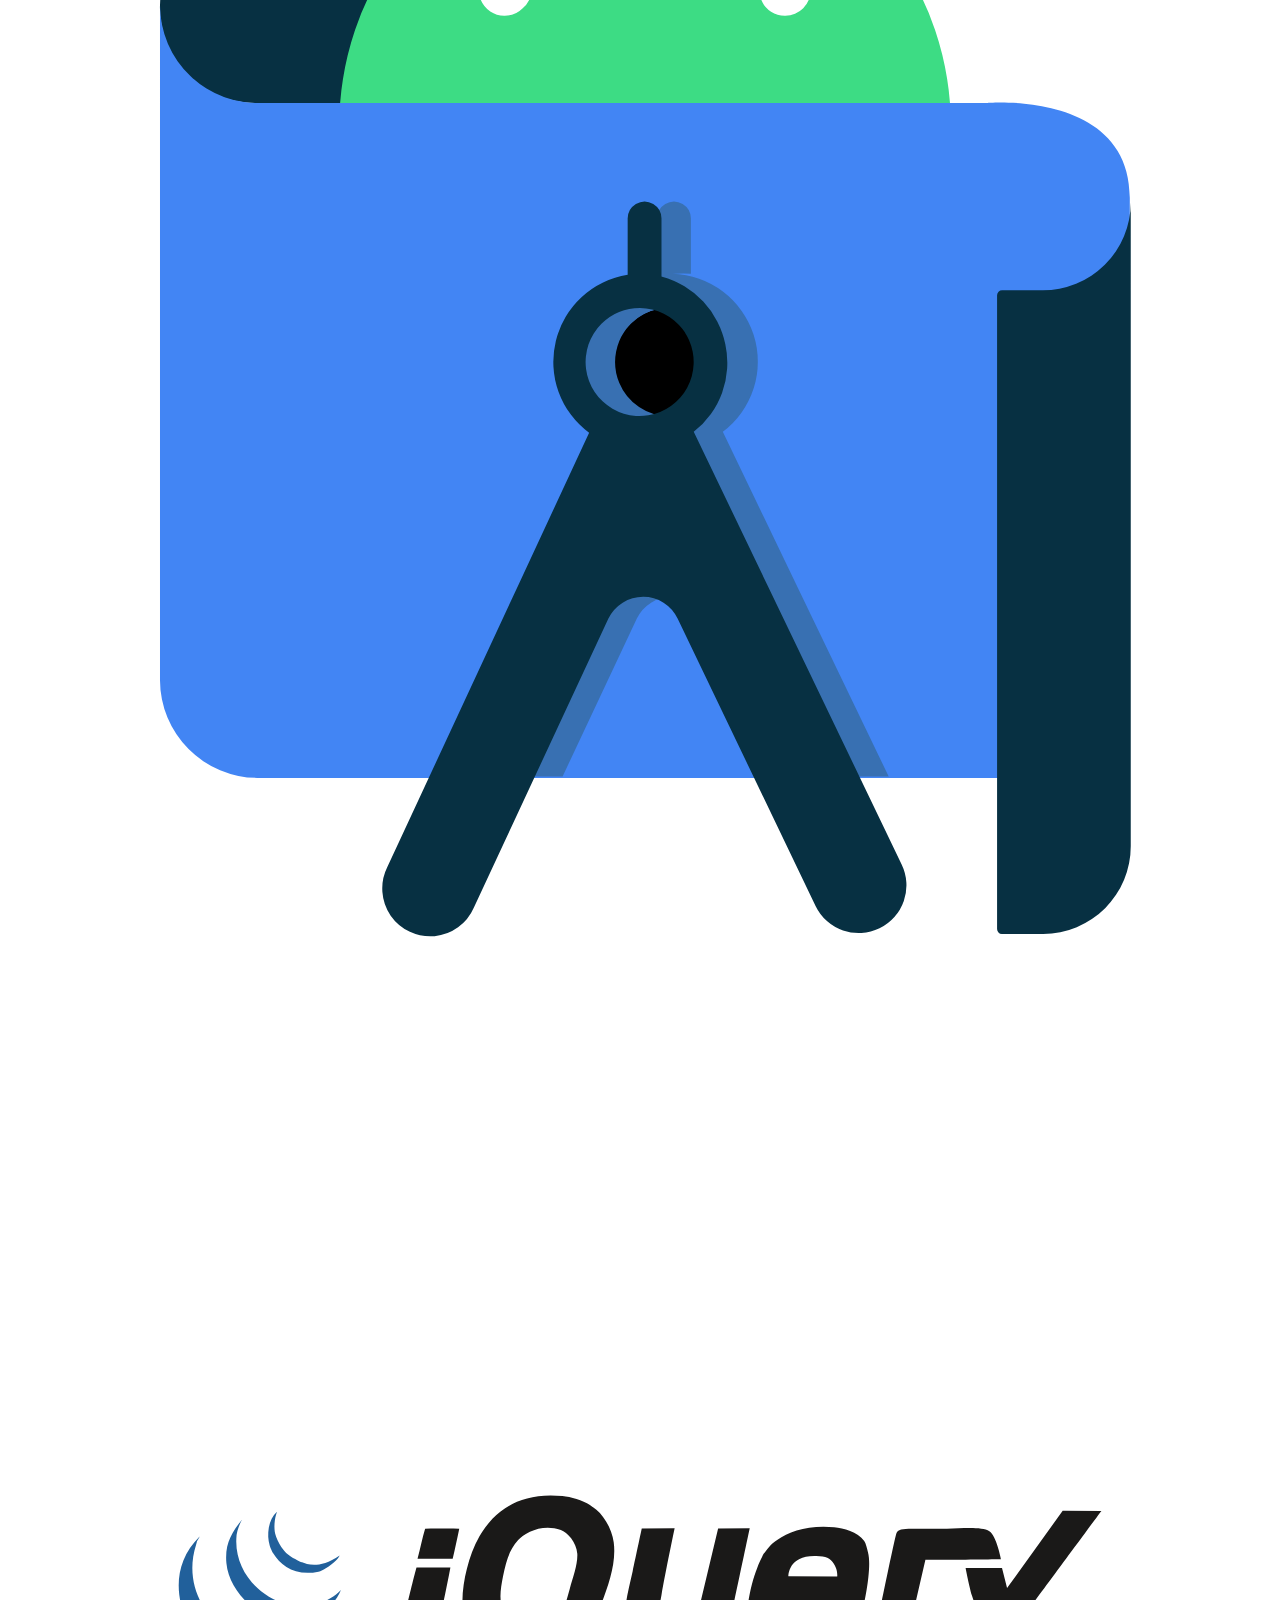
==== commit fac0fe3b: "Update index.html" ====
--- a/index.html
+++ b/index.html
@@ -307,7 +307,7 @@
     </div>
     <!-- End Client Logo Section Area -->
 
-    <!-- Start Services Area -->
+    <!-- Start Services Area 
     <section class="services style3 section">
         <div class="container">
             <div class="row">
@@ -389,7 +389,7 @@
                 </div>
             </div>
         </div>
-    </section>
+    </section>-->
     <!-- End Services Area -->
     <section class="services style3 section">
         <div class="container">
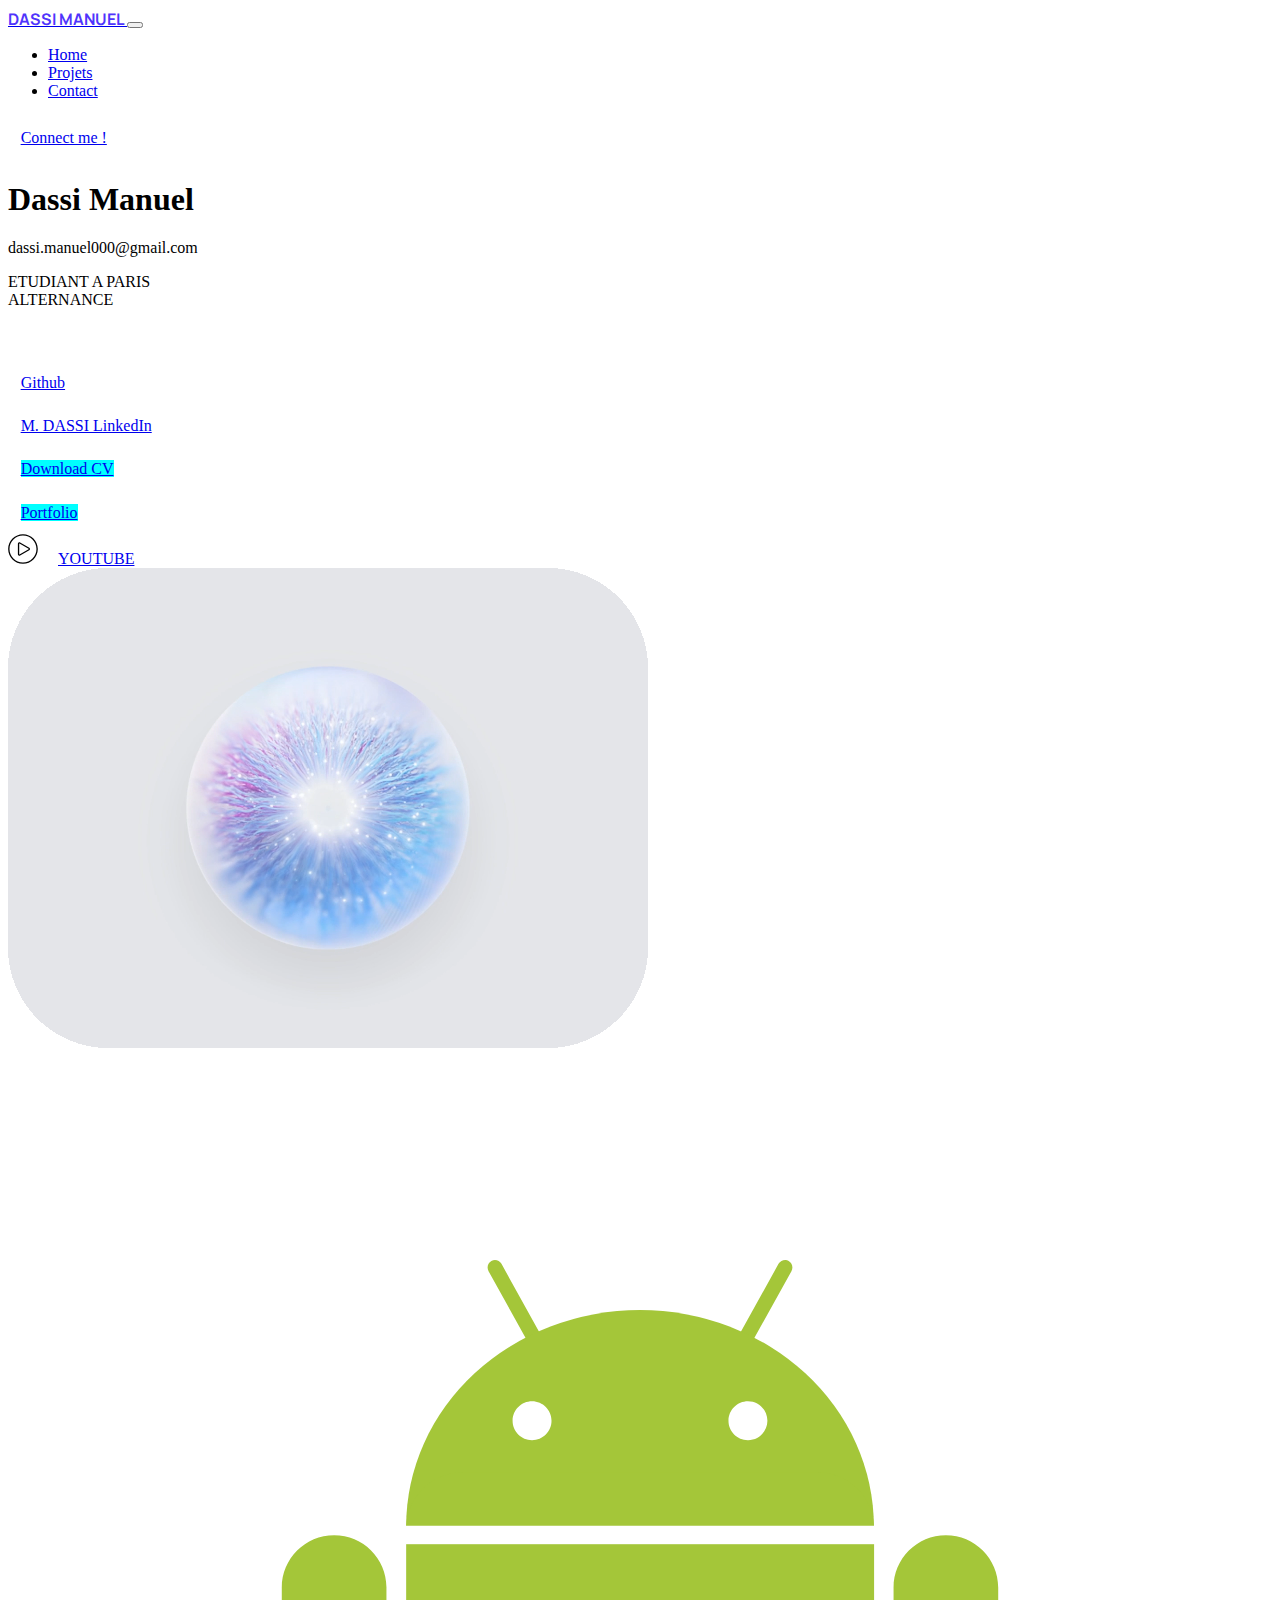
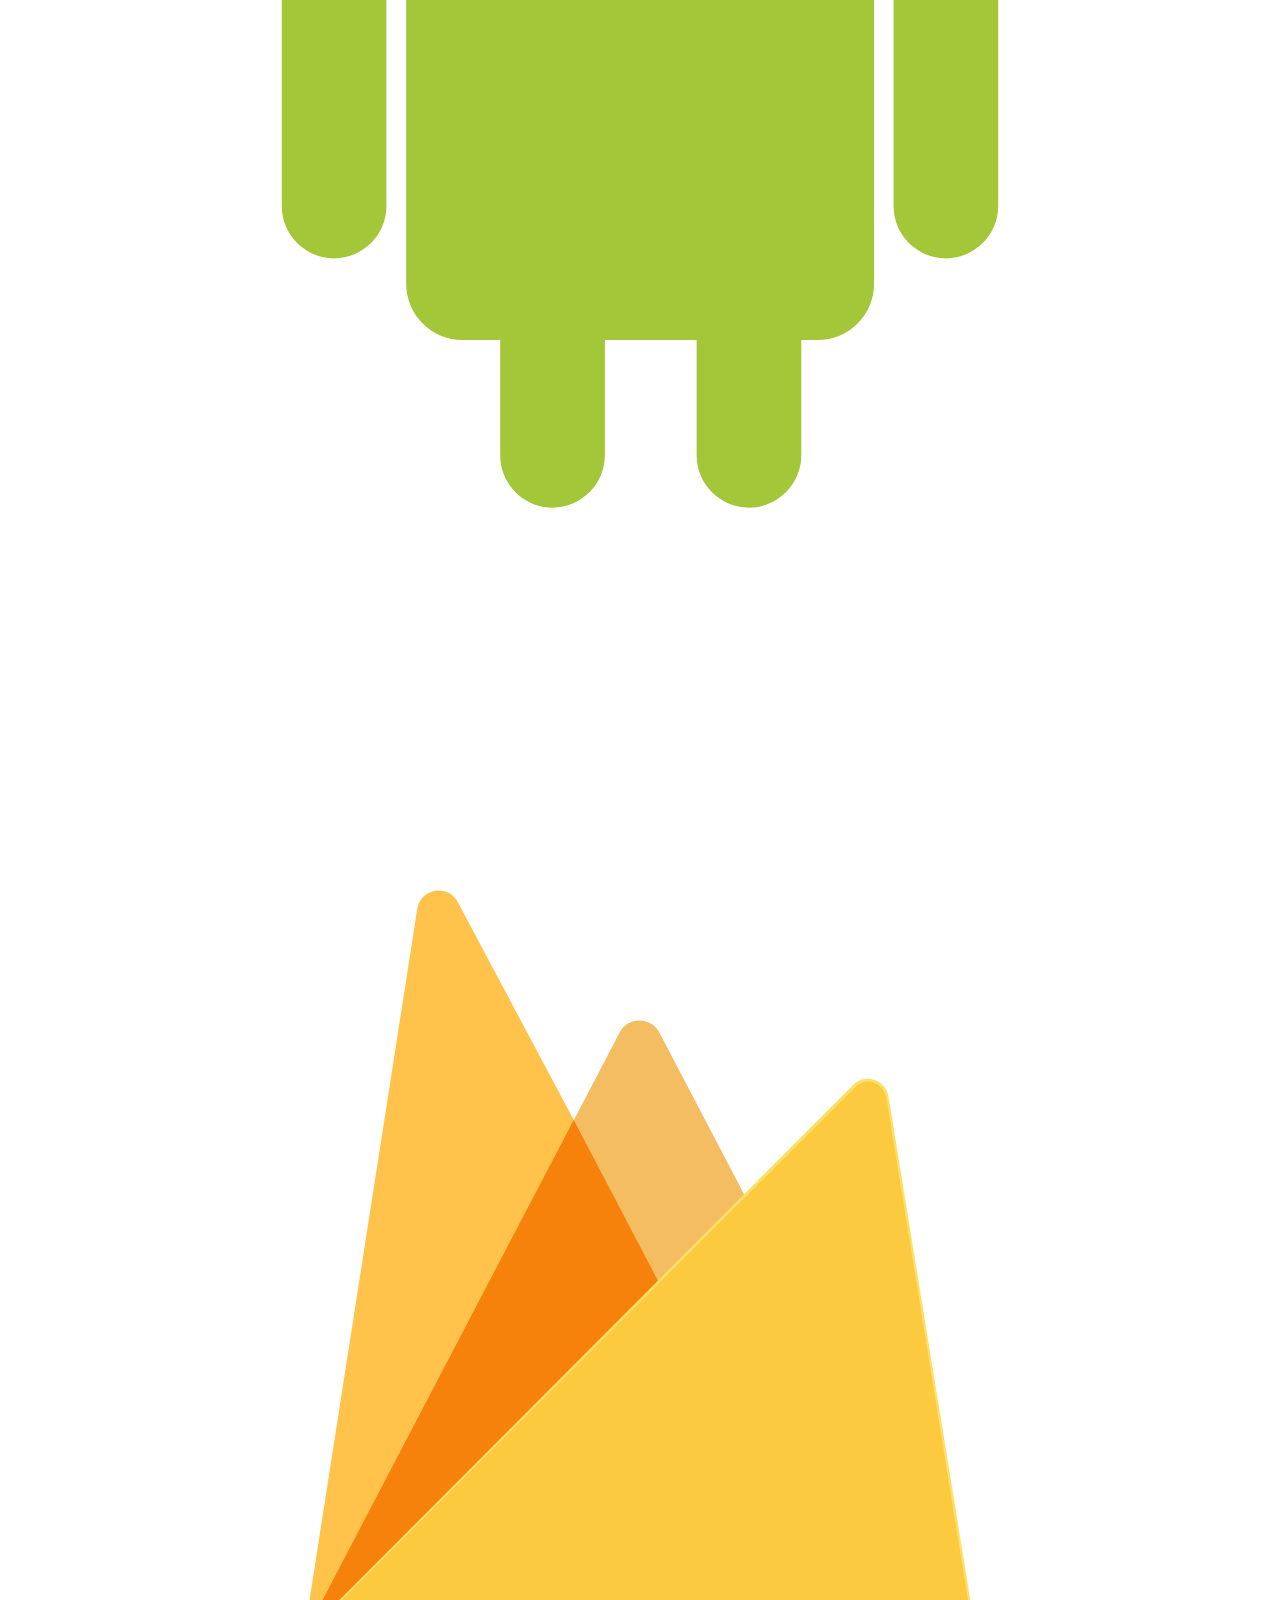
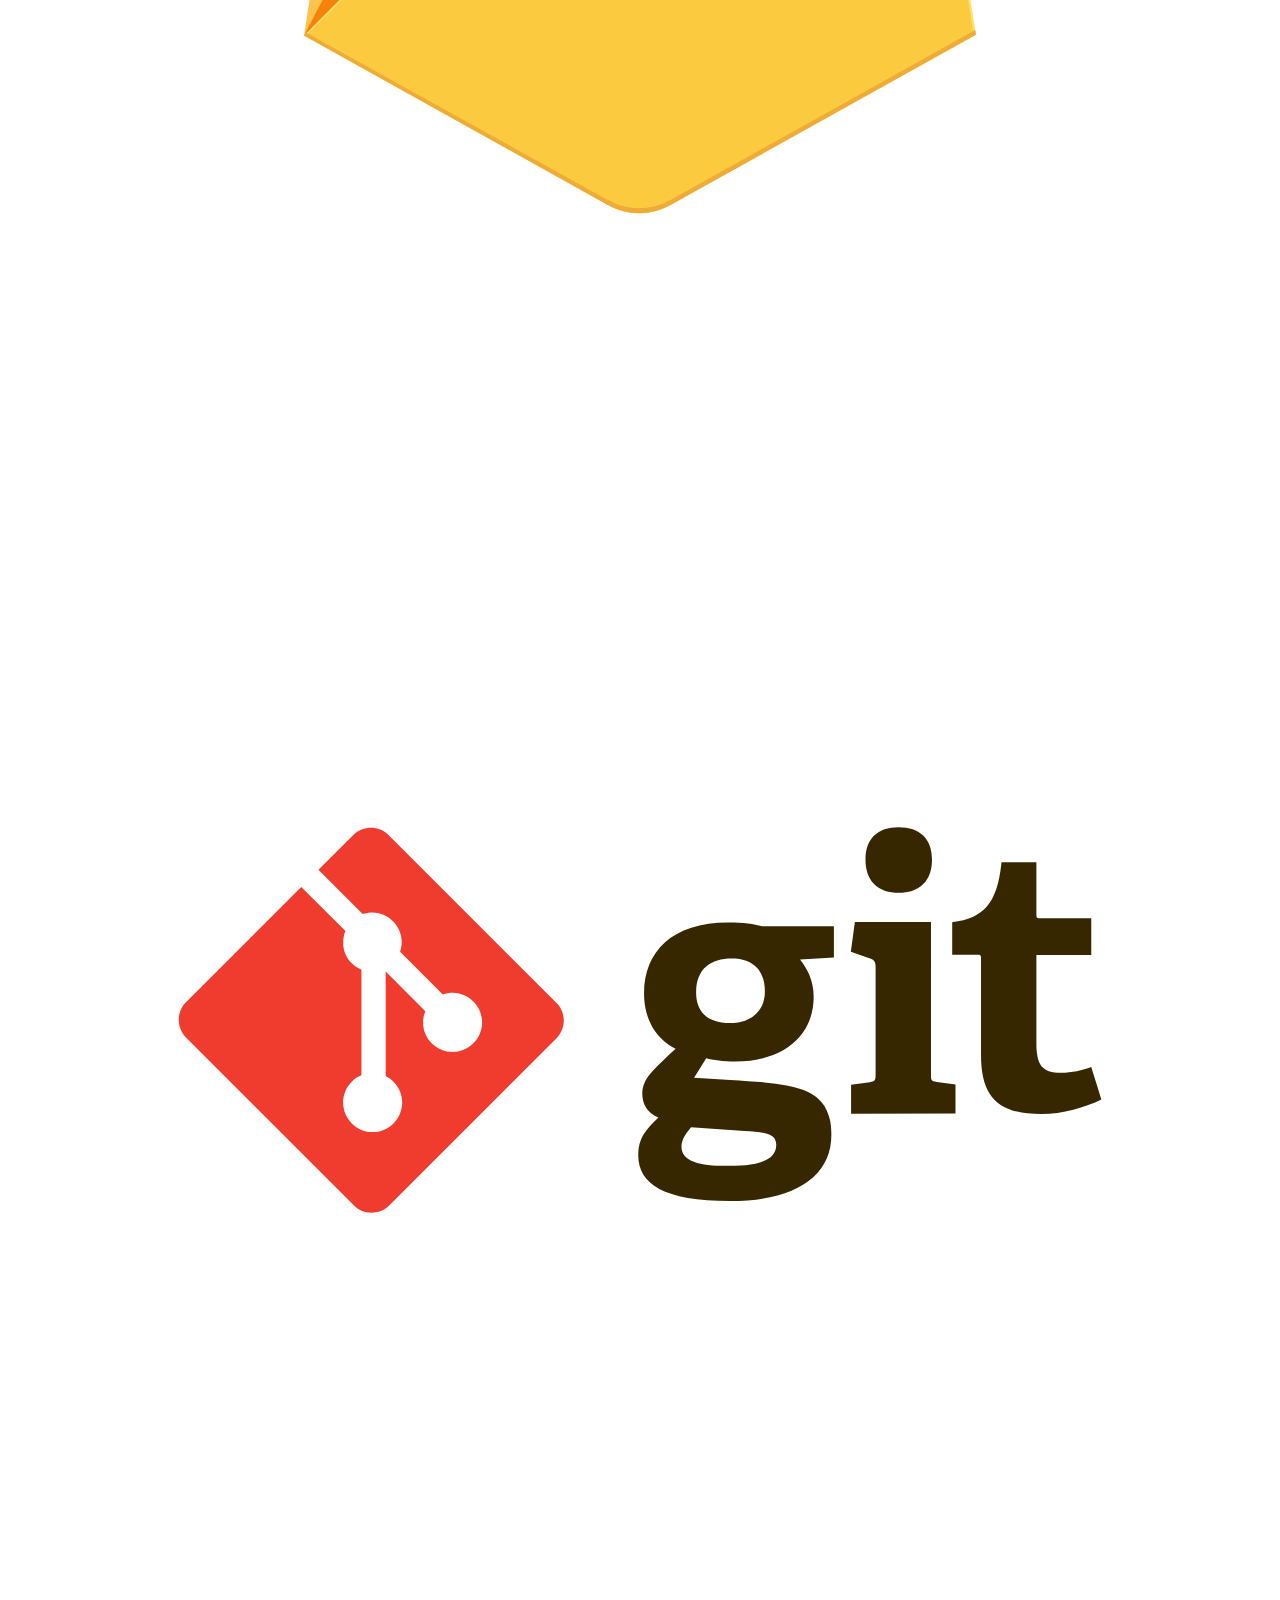
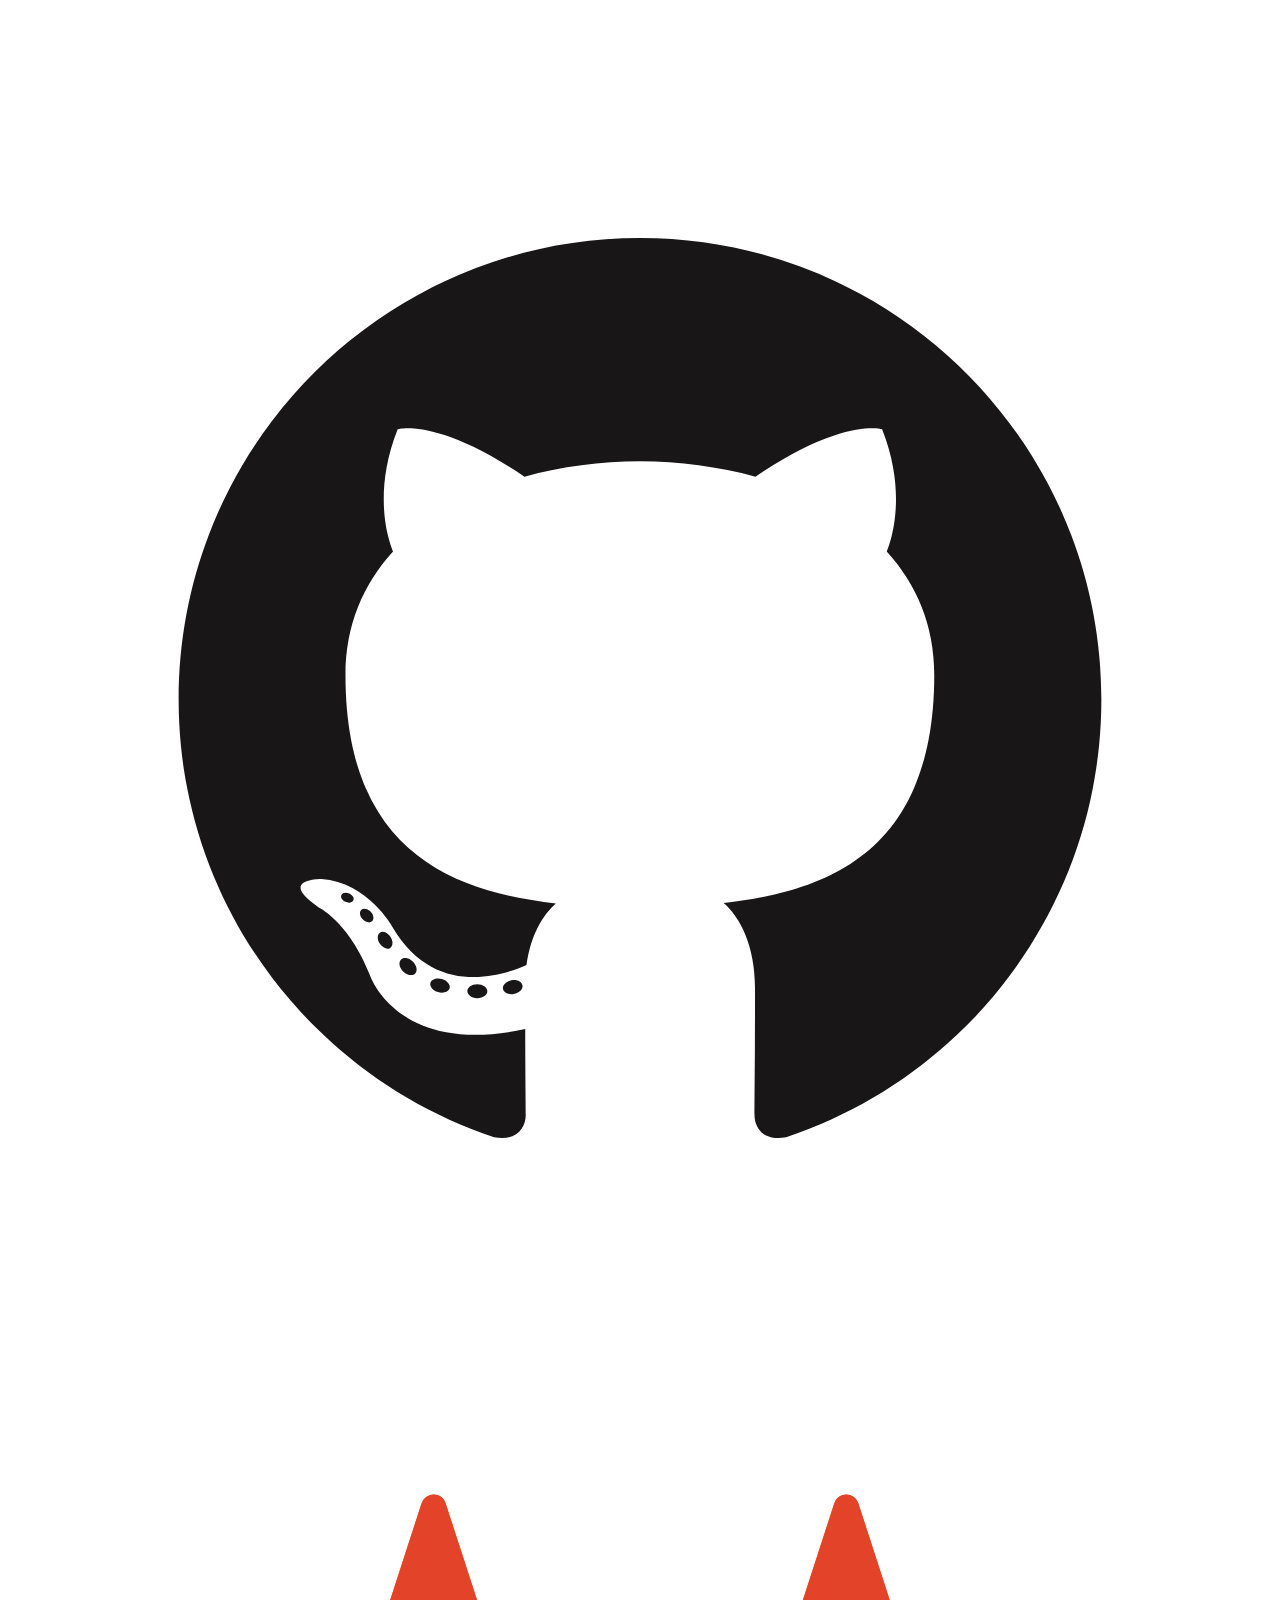
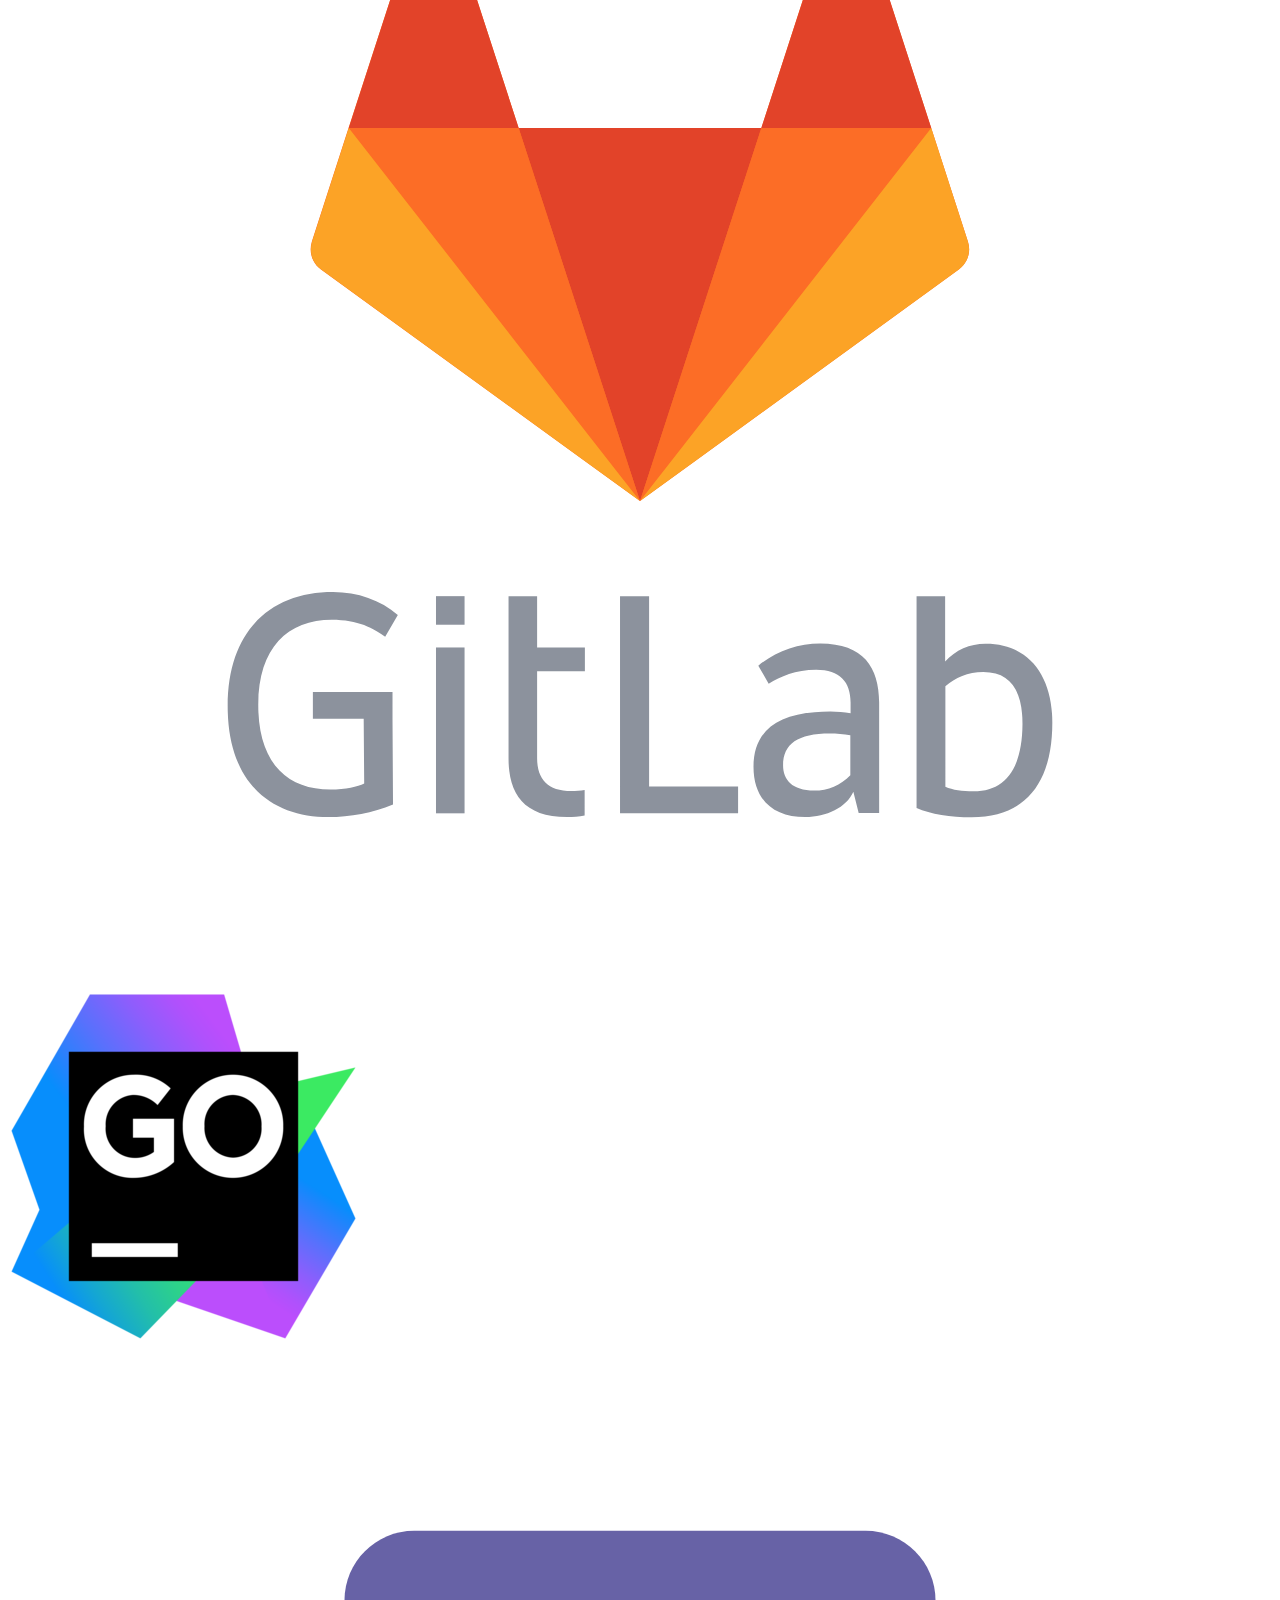
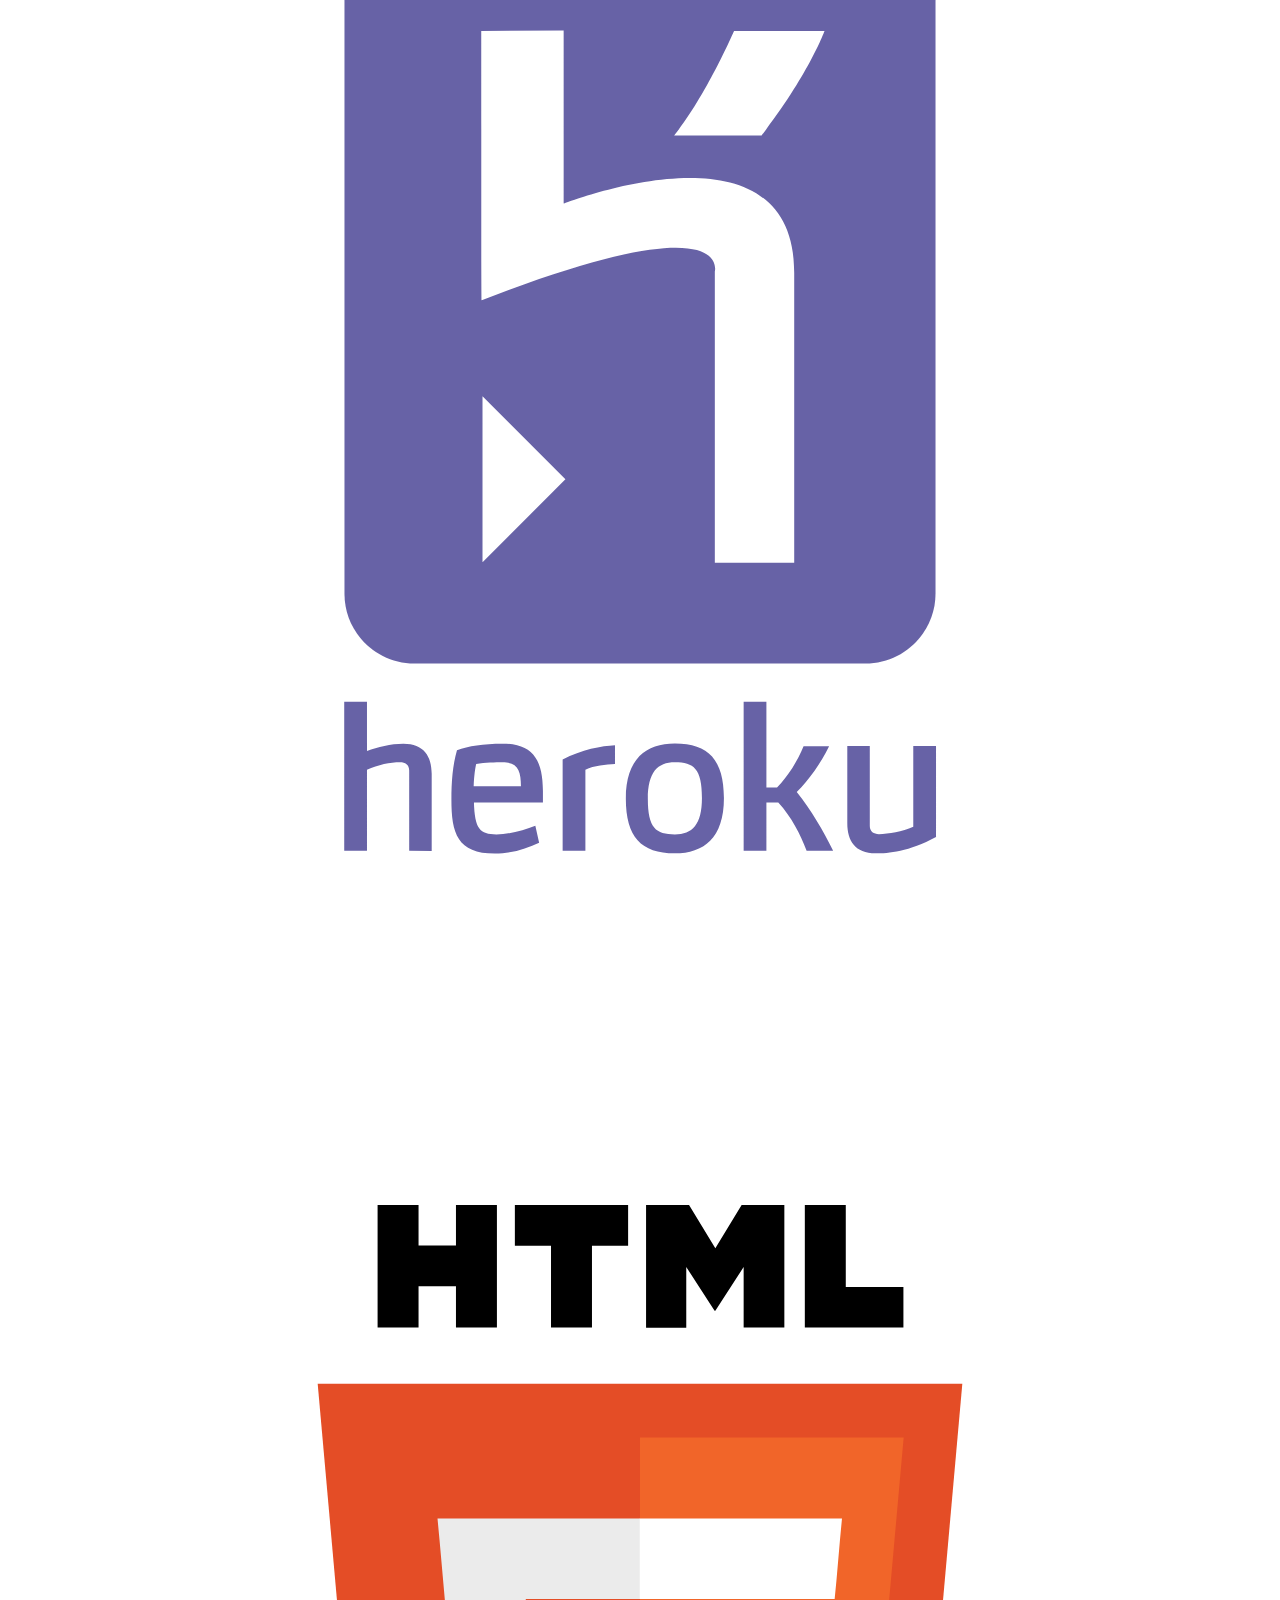
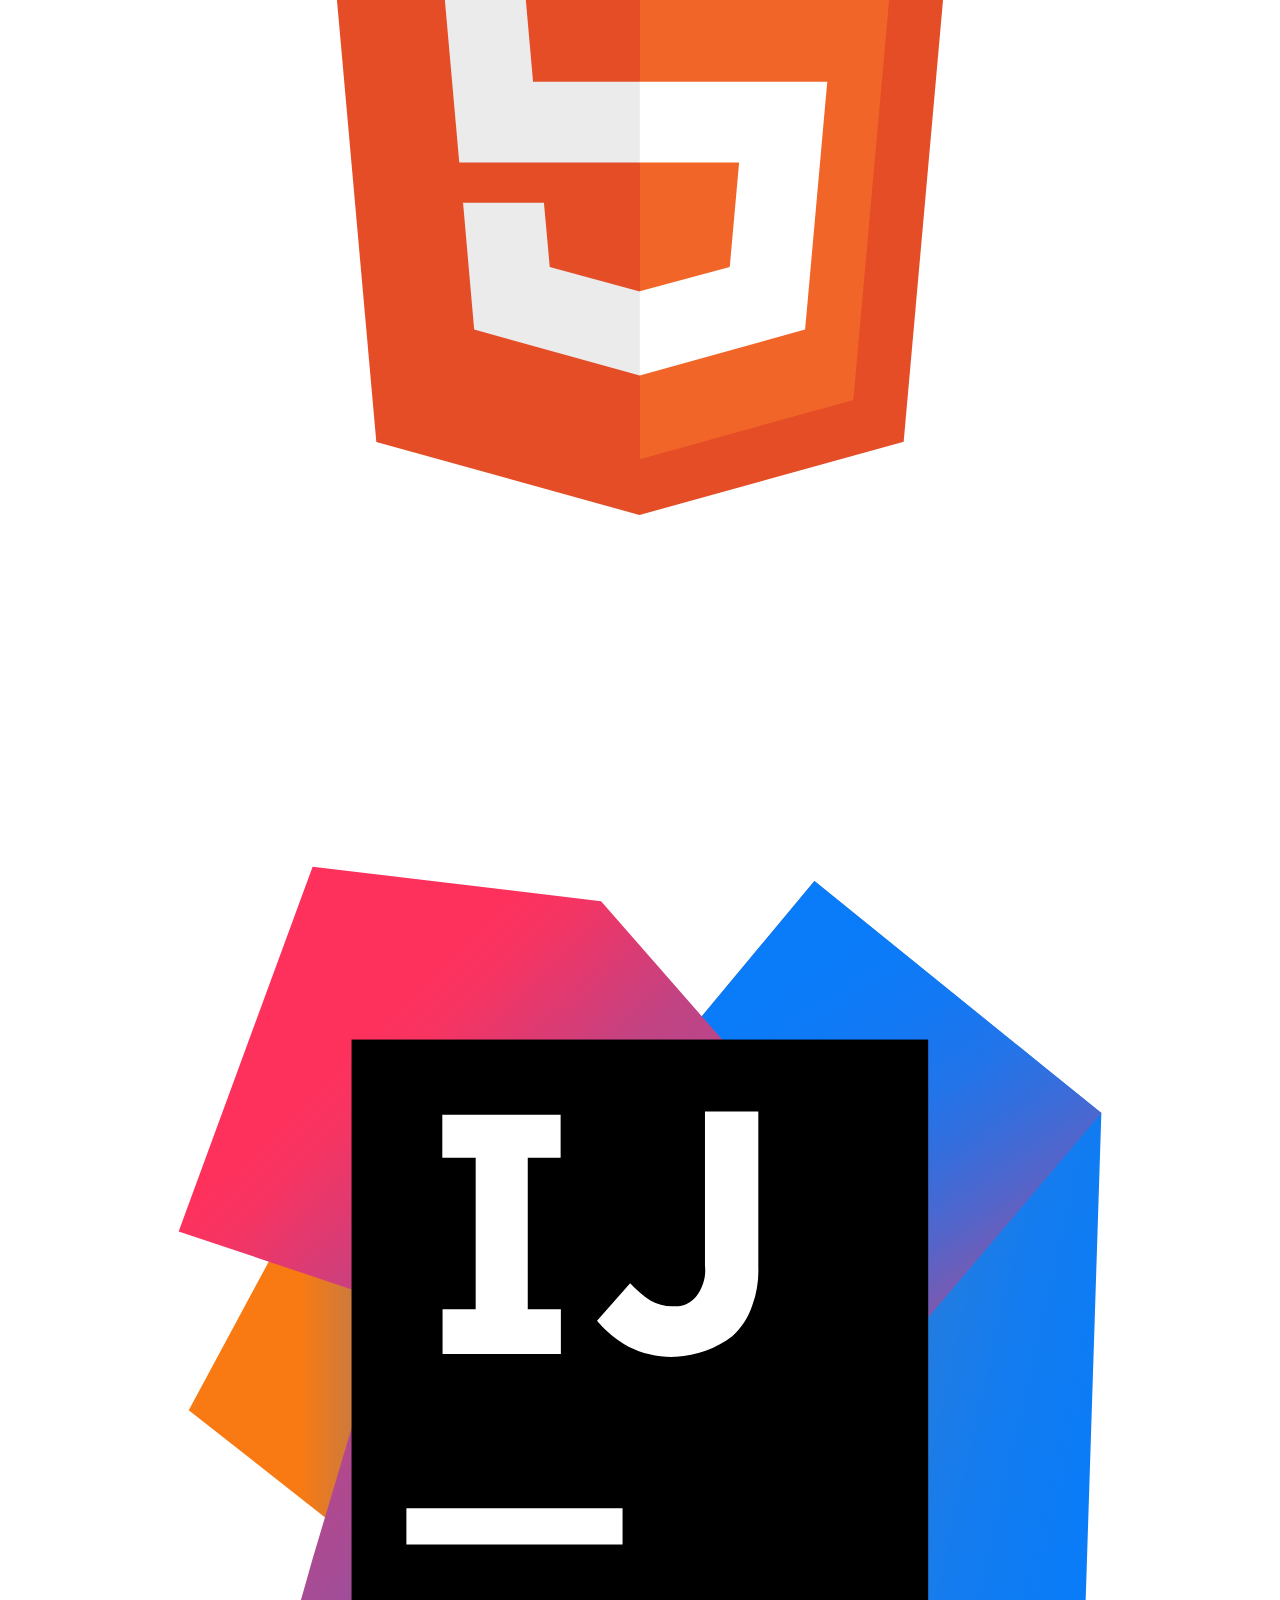
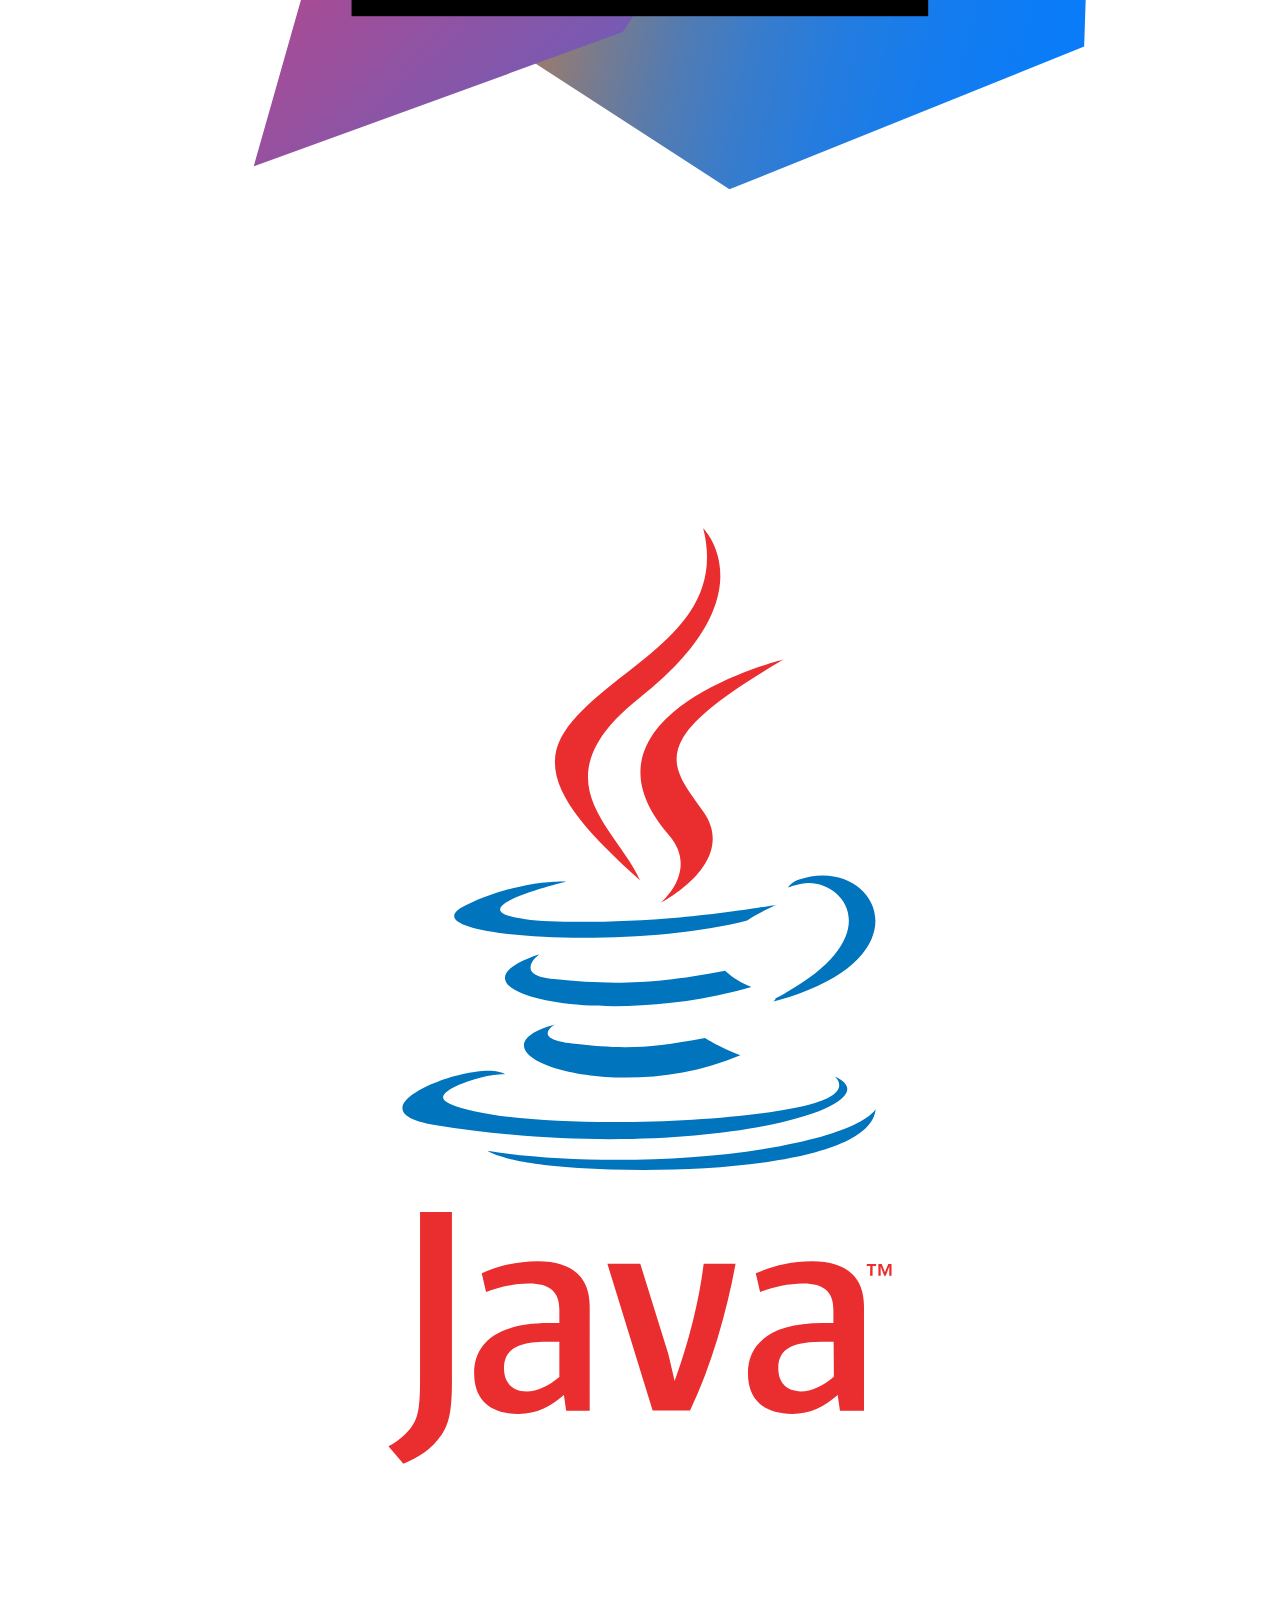
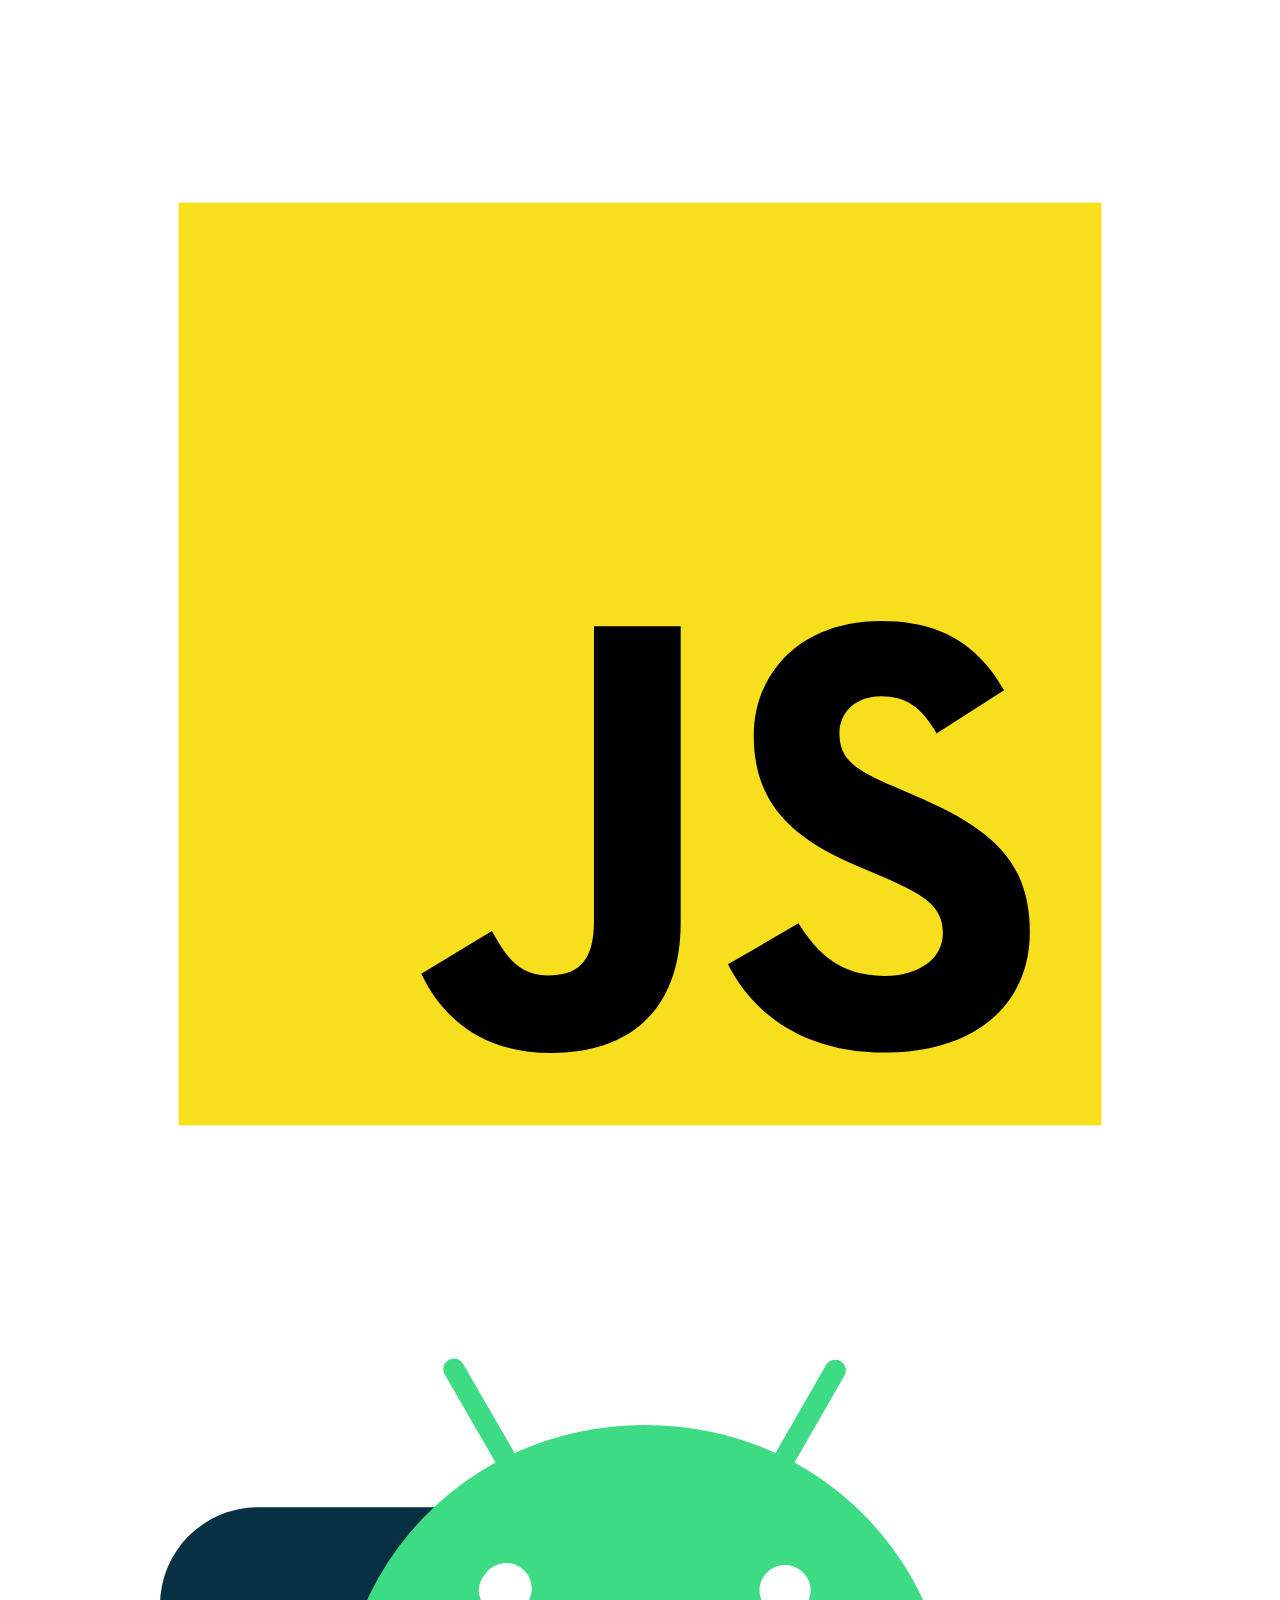
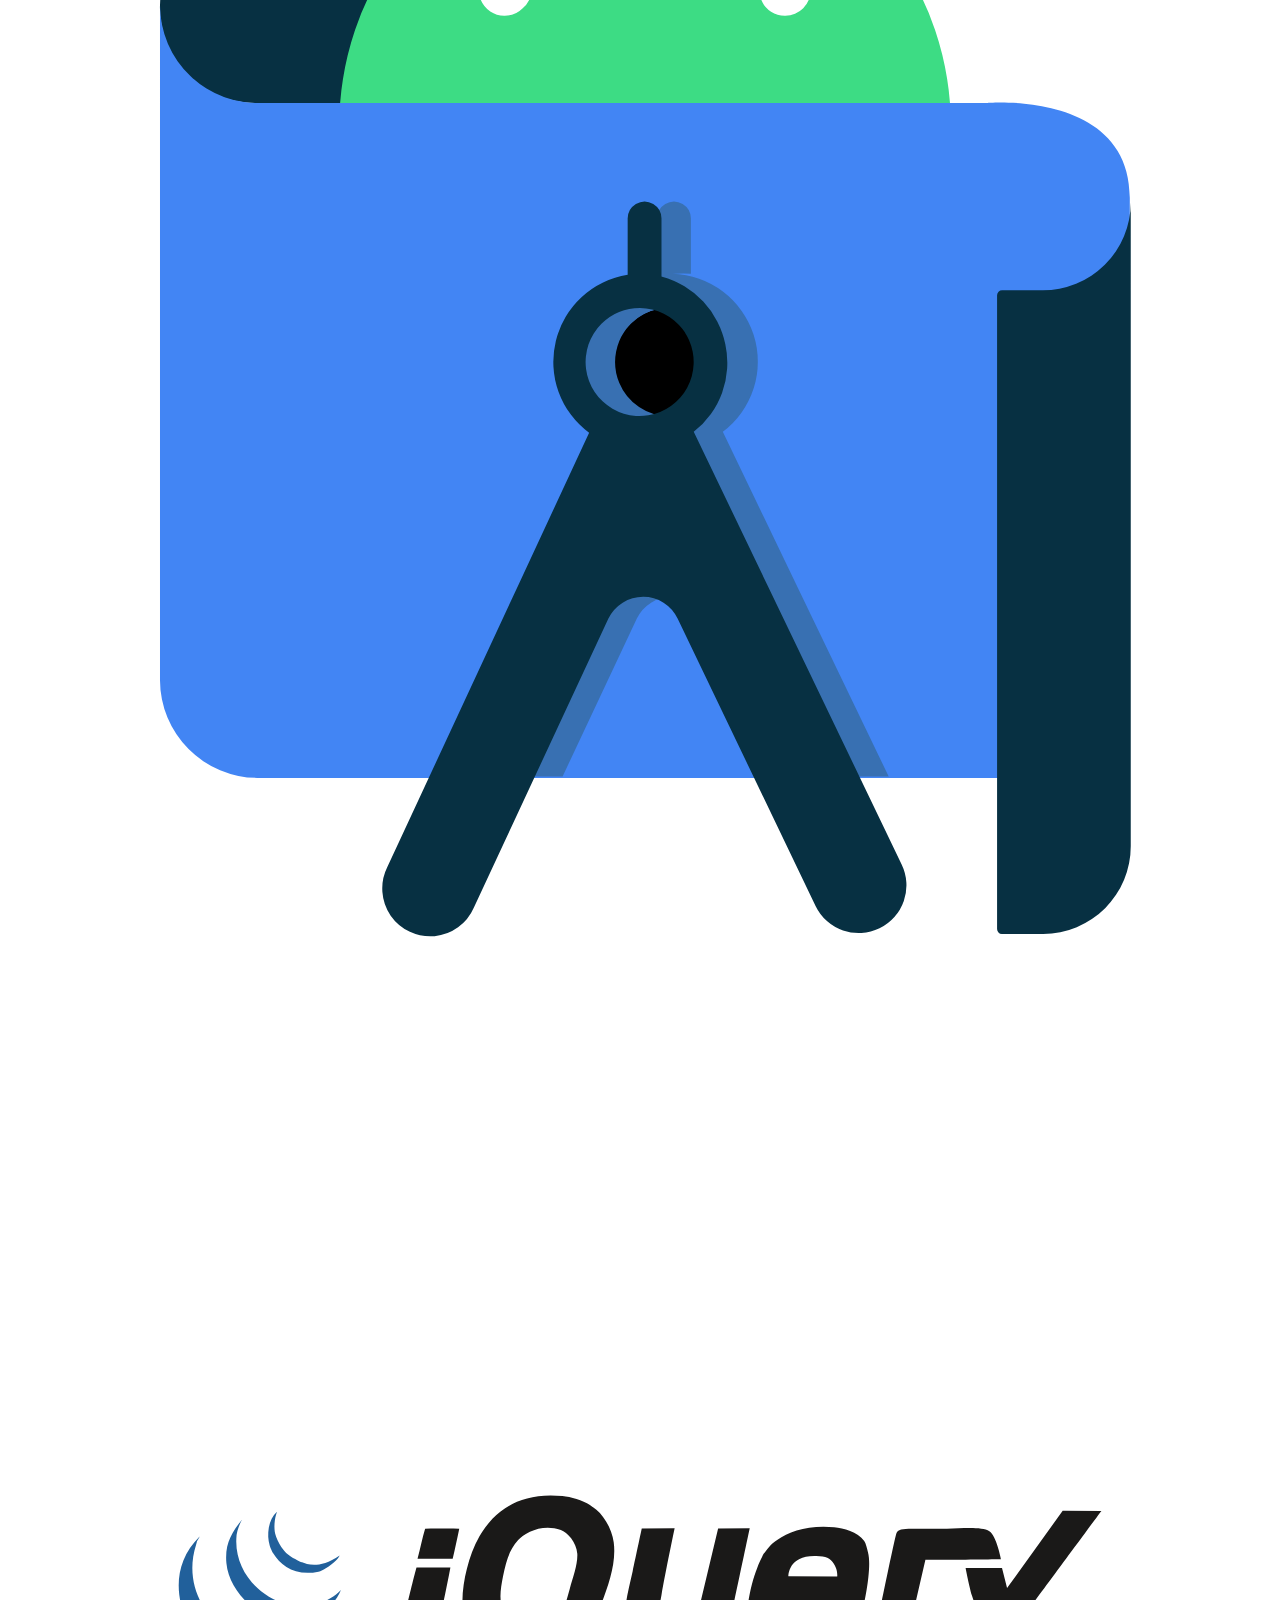
==== commit c64a83fb: "Update index.html" ====
--- a/index.html
+++ b/index.html
@@ -868,109 +868,6 @@
                     </div>
                     <div class="col-md-12 row">
                         <div class="col-lg-6 col-md-6 col-12">
-                            <div class="title">
-                                <div id="text">
-                                    <h3>Template Adobe premiero pro for app promo </h3>
-                                </div>
-                                <div class="body">
-                                    <a href="https://www.youtube.com/embed/Gs75fMBSfGE">
-                                        <Link>https://www.youtube.com/embed/Gs75fMBSfGE</Link>
-                                    </a>
-                                </div>
-                            </div>
-                        </div>
-                        <div class="col-lg-6 col-md-6 col-12">
-                            <div class="video-container">
-                                <img src="https://raw.githubusercontent.com/dassimanuel000/Event-Selection/master/assets/design.png" alt="" srcset="">
-                              <!--<iframe width="560" height="315" src="https://www.youtube.com/embed/Gs75fMBSfGE" title="YouTube video player" frameborder="0" allow="accelerometer; autoplay; clipboard-write; encrypted-media; gyroscope; picture-in-picture" allowfullscreen></iframe>
-                              --></div>
-                        </div>
-                    </div>
-                    <div class="col-md-12 row">
-                        <div class="col-lg-6 col-md-6 col-12">
-                            <div class="video-container">
-                                <img src="https://raw.githubusercontent.com/dassimanuel000/ALTAYA/main/screenshots/design.png" alt="" srcset="">
-                              <!--<iframe width="560" height="315" src="https://www.youtube.com/embed/Gs75fMBSfGE" title="YouTube video player" frameborder="0" allow="accelerometer; autoplay; clipboard-write; encrypted-media; gyroscope; picture-in-picture" allowfullscreen></iframe>
-                              --></div>
-                        </div>
-                        <div class="col-lg-6 col-md-6 col-12">
-                            <div class="title" style="float:right;">
-                                <div id="text">
-                                    <h3>Altaya App for Commerce</h3>
-                                </div>
-                                <div class="body">
-                                    <a href="https://www.youtube.com/embed/K4YTBg1qJIw">
-                                        <Link>https://www.youtube.com/embed/K4YTBg1qJIw</Link>
-                                    </a>
-                                </div>
-                            </div>
-                        </div>
-                    </div>
-                    <div class="col-md-12 row">
-                        <div class="col-lg-6 col-md-6 col-12">
-                            <br><br>
-                            <div class="title">
-                                <div id="text">
-                                    <h3>Poltronesofà App for Commerce </h3>
-                                </div>
-                                <div class="body">
-                                    <a href="https://www.youtube.com/embed/eRPUJn-BfVM">
-                                        <Link>https://www.youtube.com/embed/eRPUJn-BfVM</Link>
-                                    </a>
-                                </div>
-                            </div>
-                        </div>
-                        <div class="col-lg-6 col-md-6 col-12">
-                            <div class="video-container">
-                                <img src="https://raw.githubusercontent.com/dassimanuel000/Poltronesof-/main/screenshots/Poltronesof%C3%A0.png" alt="" srcset="">
-                              <!--<iframe width="560" height="315" src="https://www.youtube.com/embed/Gs75fMBSfGE" title="YouTube video player" frameborder="0" allow="accelerometer; autoplay; clipboard-write; encrypted-media; gyroscope; picture-in-picture" allowfullscreen></iframe>
-                              --></div>
-                        </div>
-                    </div>
-                    <div class="col-md-12 row">
-                        <div class="col-lg-6 col-md-6 col-12">
-                            <div class="video-container">
-                                <img src="https://raw.githubusercontent.com/dassimanuel000/OpenClassrom-App/main/screenshots/OPEN.png" alt="" srcset="">
-                              <!--<iframe width="560" height="315" src="https://www.youtube.com/embed/Gs75fMBSfGE" title="YouTube video player" frameborder="0" allow="accelerometer; autoplay; clipboard-write; encrypted-media; gyroscope; picture-in-picture" allowfullscreen></iframe>
-                              --></div>
-                        </div>
-                        <div class="col-lg-6 col-md-6 col-12">
-                            <div class="title" style="float:right;">
-                                <div id="text">
-                                    <br><br>
-                                    <h3>Open Classrom App for Course</h3>
-                                </div>
-                                <div class="body">
-                                    <a href="https://www.youtube-nocookie.com/embed/Uq0EEpZvaSw">
-                                        <Link>https://www.youtube-nocookie.com/embed/Uq0EEpZvaSw</Link>
-                                    </a>
-                                </div>
-                            </div>
-                        </div>
-                    </div>
-                    <div class="col-md-12 row">
-                        <div class="col-lg-6 col-md-6 col-12">
-                            <br><br>
-                            <div class="title">
-                                <div id="text">
-                                    <h3>Play Store App Clone  </h3>
-                                </div>
-                                <div class="body">
-                                    <a href="https://www.youtube.com/embed/Z5AD_ipiXJA">
-                                        <Link>https://www.youtube.com/embed/Z5AD_ipiXJA</Link>
-                                    </a>
-                                </div>
-                            </div>
-                        </div>
-                        <div class="col-lg-6 col-md-6 col-12">
-                            <div class="video-container">
-                                <img src="https://raw.githubusercontent.com/dassimanuel000/playstore/main/ss/playstore.png" alt="" srcset="">
-                              <!--<iframe width="560" height="315" src="https://www.youtube.com/embed/Gs75fMBSfGE" title="YouTube video player" frameborder="0" allow="accelerometer; autoplay; clipboard-write; encrypted-media; gyroscope; picture-in-picture" allowfullscreen></iframe>
-                              --></div>
-                        </div>
-                    </div>
-                    <div class="col-md-12 row">
-                        <div class="col-lg-6 col-md-6 col-12">
                             <div class="video-container">
                                 <img src="https://raw.githubusercontent.com/dassimanuel000/UNITY-SOFTWARE/master/unity.png" alt="" srcset="">
                               <!--<iframe width="560" height="315" src="https://www.youtube.com/embed/Gs75fMBSfGE" title="YouTube video player" frameborder="0" allow="accelerometer; autoplay; clipboard-write; encrypted-media; gyroscope; picture-in-picture" allowfullscreen></iframe>
@@ -1026,7 +923,7 @@
                                 <div id="text">
                                     <h3>Goow Fr  </h3>
                                     <p style="color: black;">
-                                    La Startup propose une nouvelle solution unique pour les marchés de proximités. 
+                                    Blockchain IA = La Startup propose une nouvelle solution unique pour les marchés de proximités. 
                                     </p>
                                 </div>
                                 <div class="body">
@@ -1038,7 +935,7 @@
                         </div>
                         <div class="col-lg-6 col-md-6 col-12">
                             <div class="video-container">
-                                <img src="https://raw.githubusercontent.com/dassimanuel000/goow/main/phone.png" alt="" srcset="">
+                                <img src="https://i.ibb.co/8NVDk3P/1-9h-P1g-Ut-SMt5-MOJLxs3r-UQ.jpg" alt="" srcset="">
                               <!--<iframe width="560" height="315" src="https://www.youtube.com/embed/Gs75fMBSfGE" title="YouTube video player" frameborder="0" allow="accelerometer; autoplay; clipboard-write; encrypted-media; gyroscope; picture-in-picture" allowfullscreen></iframe>
                               --></div>
                         </div>
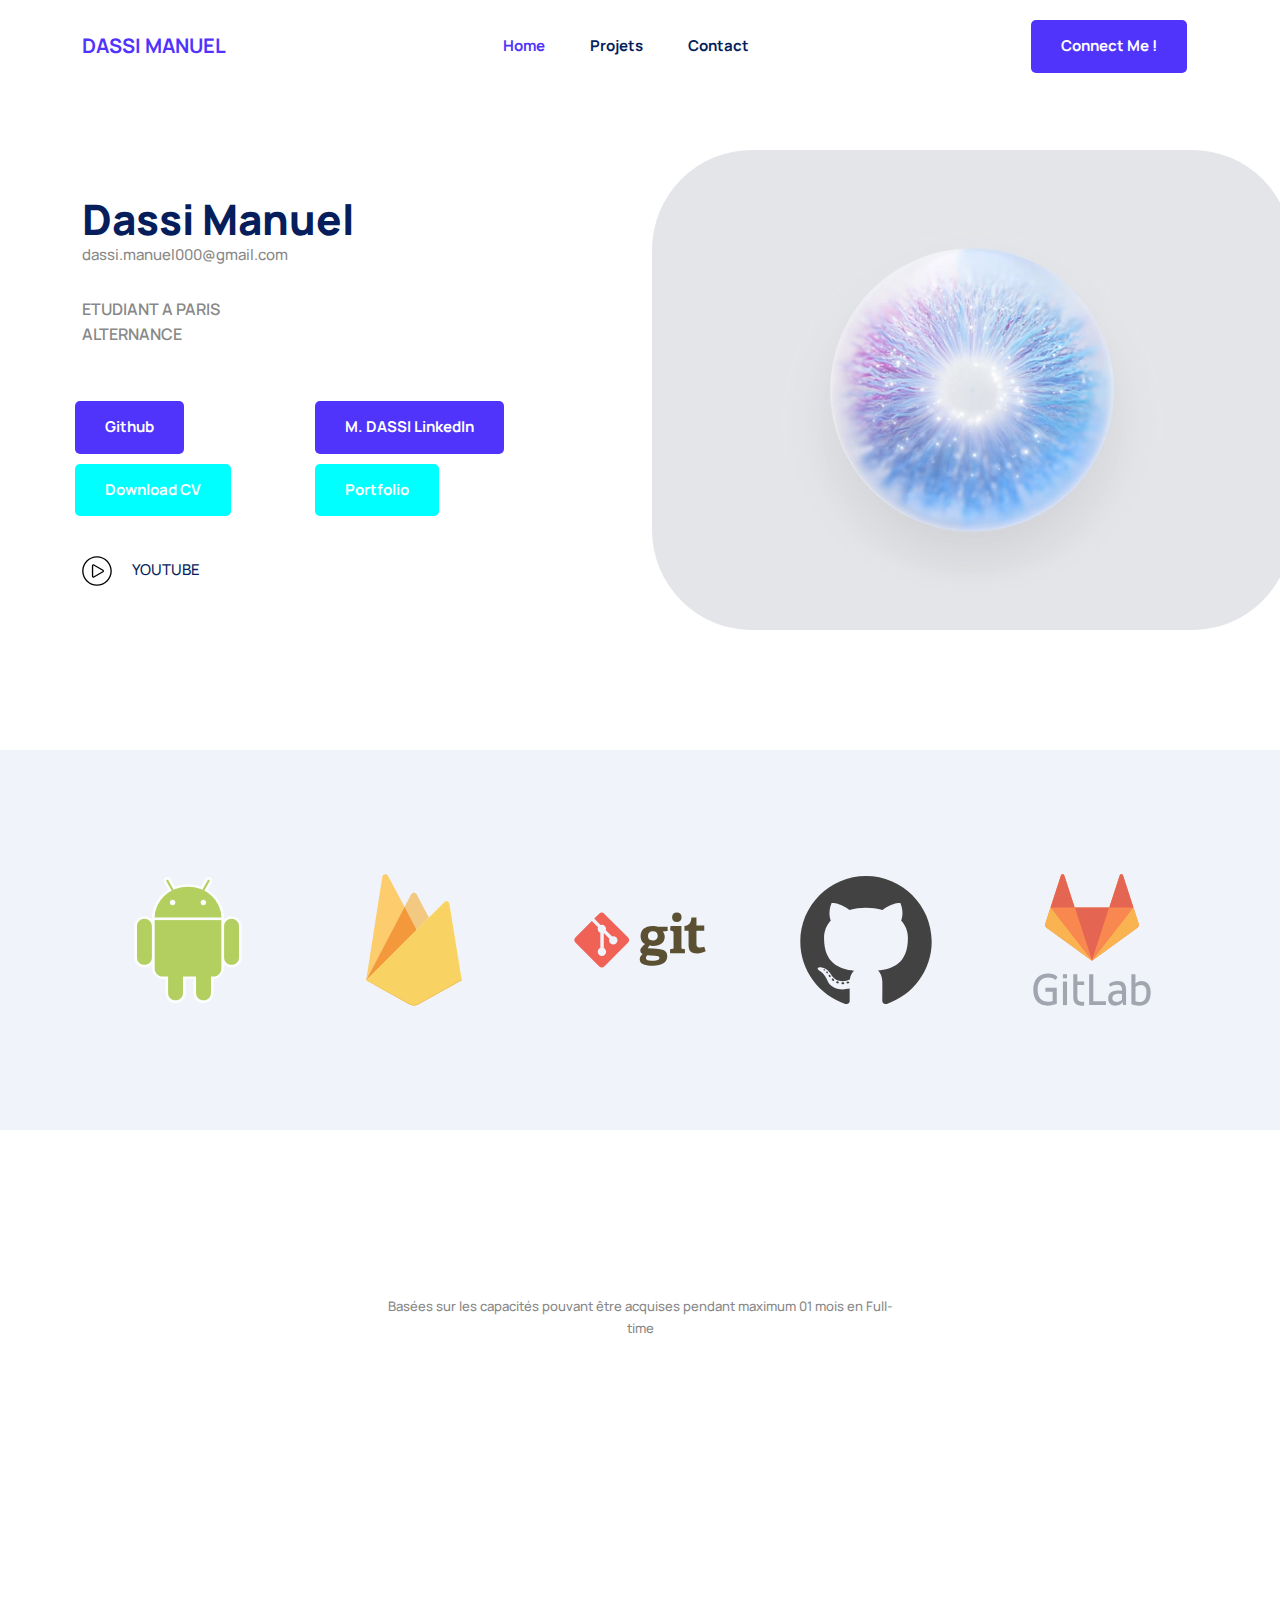
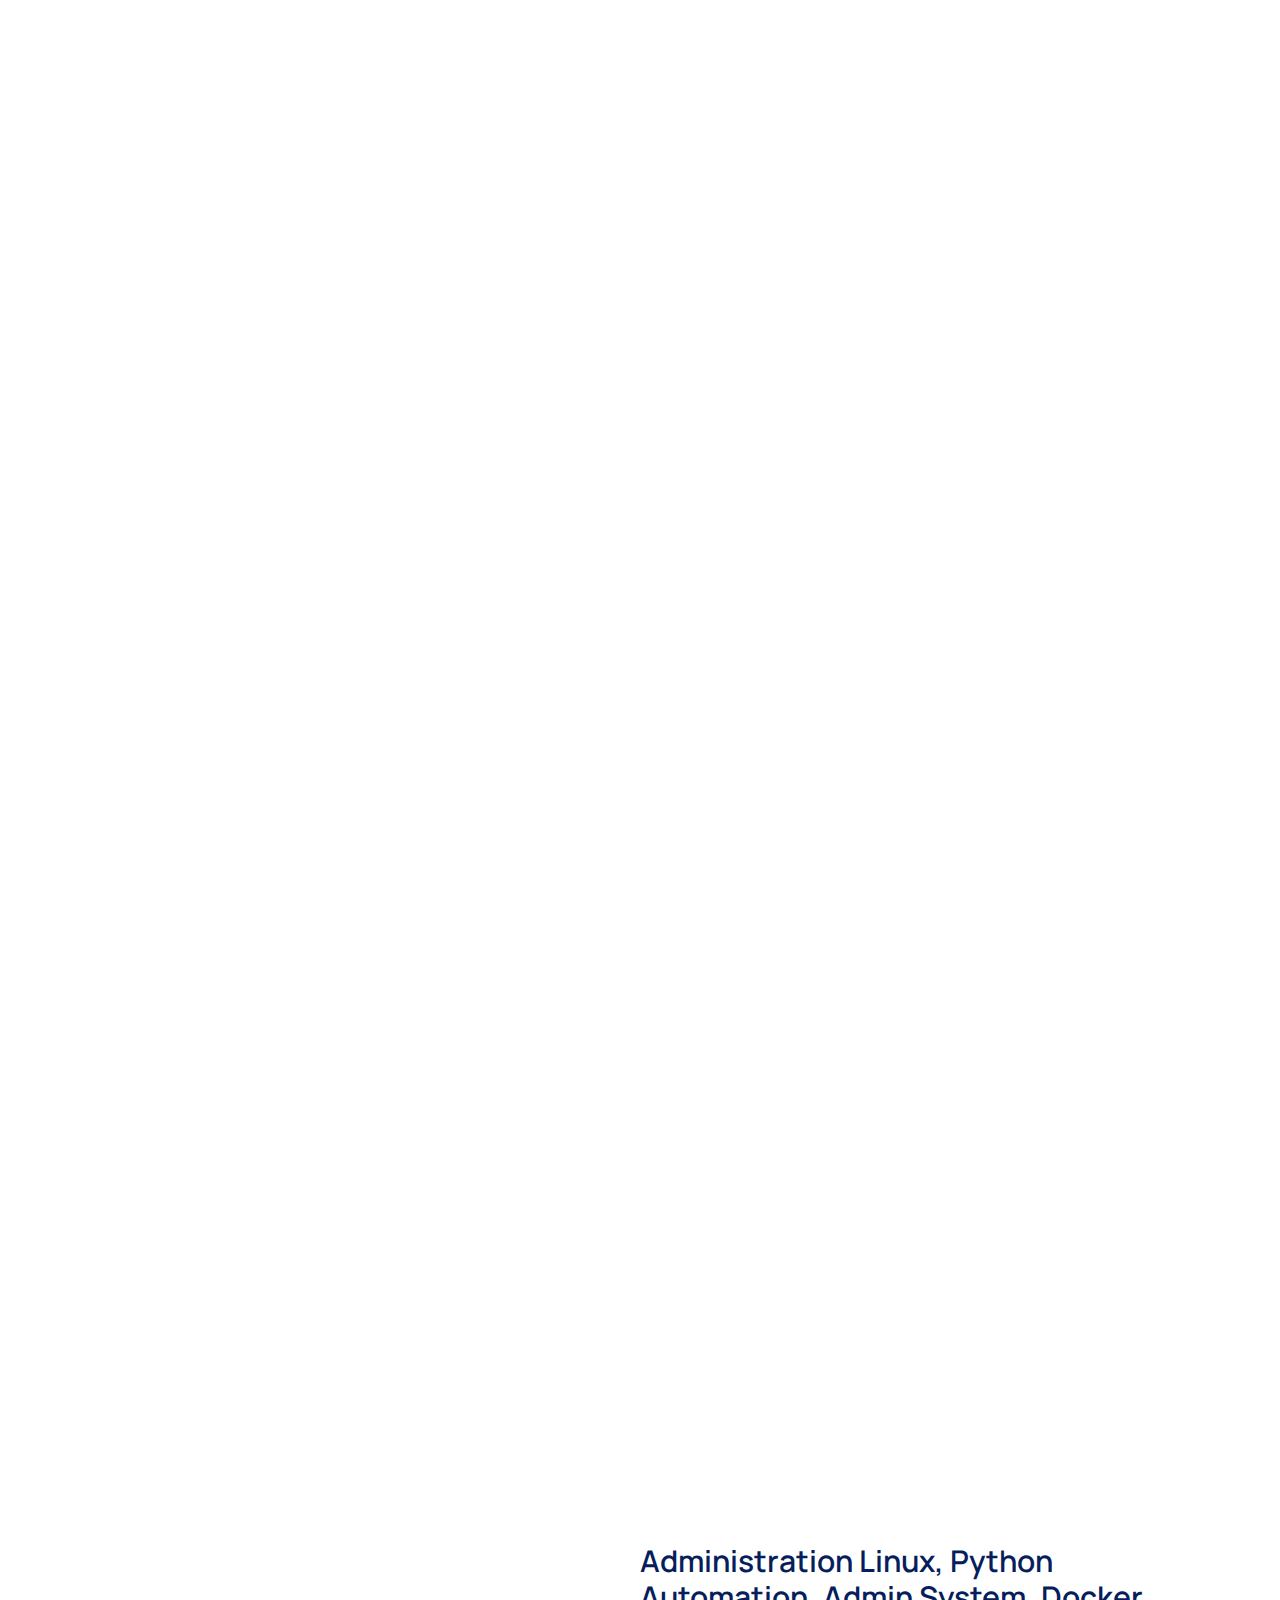
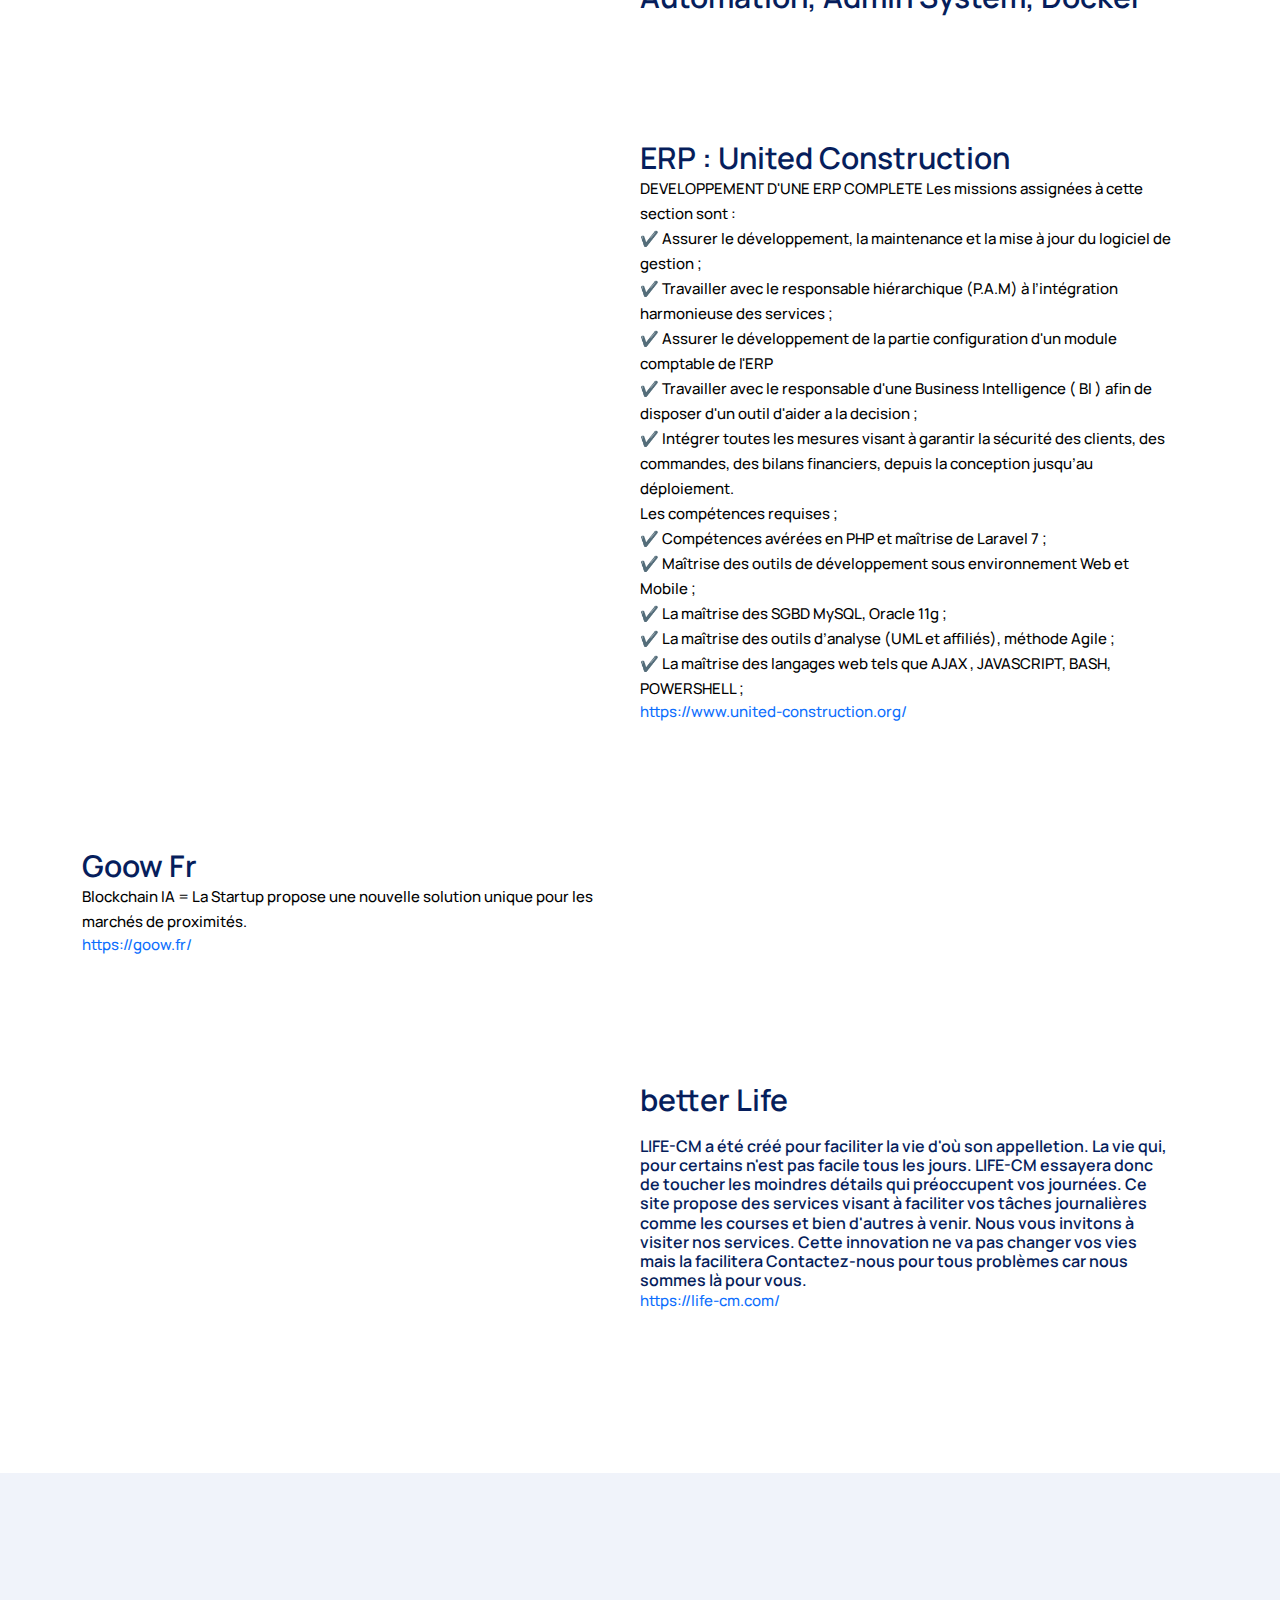
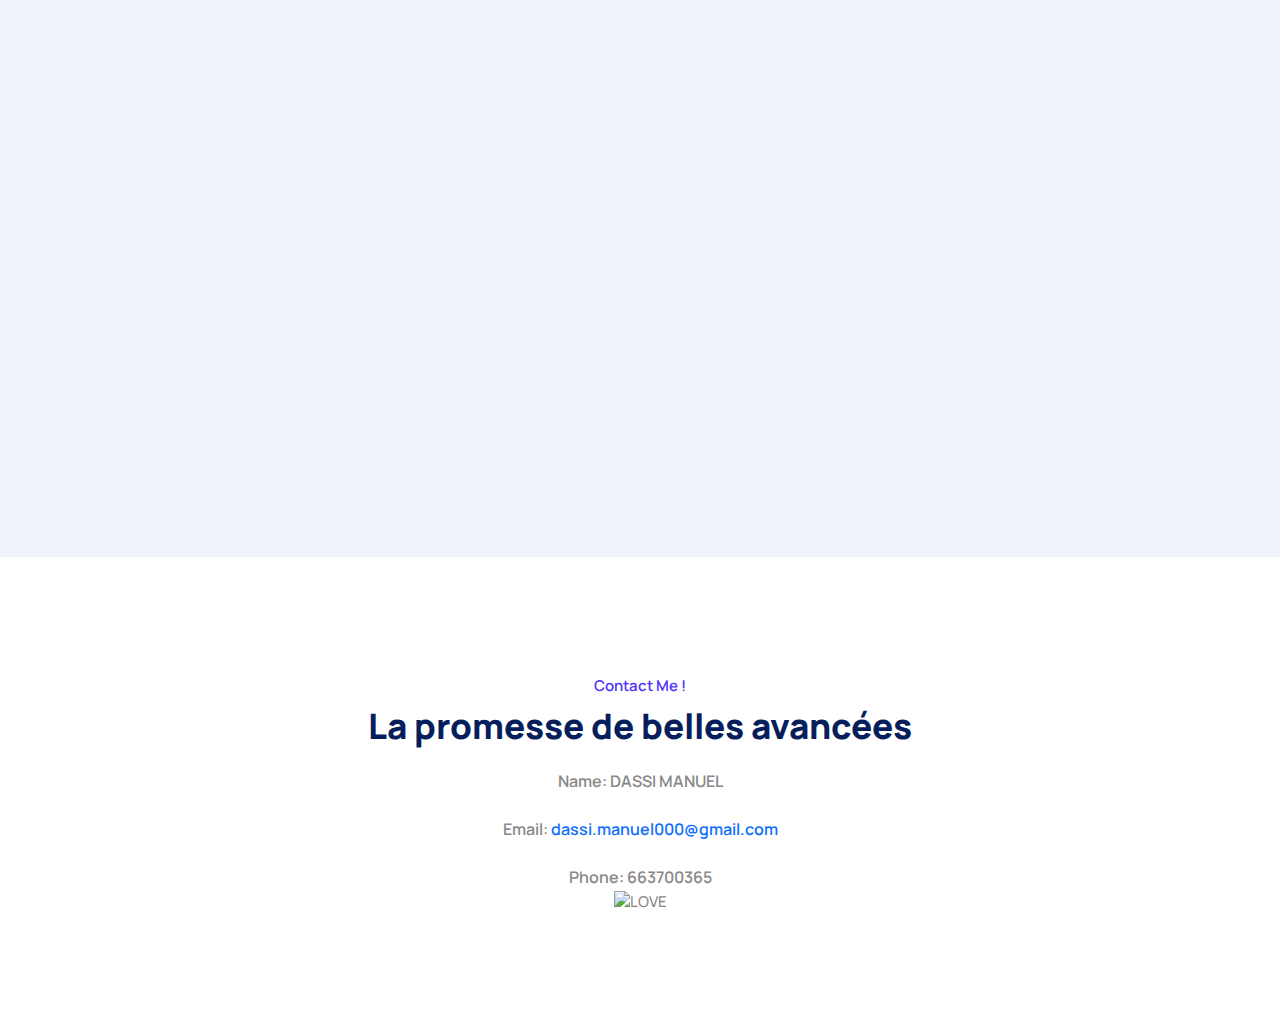
==== commit 30c2d34a: "Update index.html" ====
--- a/index.html
+++ b/index.html
@@ -24,12 +24,12 @@
 
 
     <!-- ========================= CSS here ========================= -->
-    <link rel="stylesheet" href="https://wpthemesgrid.com/themes/appmeet/assets/css/bootstrap.min.css" />
-    <link rel="stylesheet" href="https://wpthemesgrid.com/themes/appmeet/assets/css/LineIcons.2.0.css" />
-    <link rel="stylesheet" href="https://wpthemesgrid.com/themes/appmeet/assets/css/animate.css" />
-    <link rel="stylesheet" href="https://wpthemesgrid.com/themes/appmeet/assets/css/tiny-slider.css" />
-    <link rel="stylesheet" href="https://wpthemesgrid.com/themes/appmeet/assets/css/glightbox.min.css" />
-    <link rel="stylesheet" href="https://wpthemesgrid.com/themes/appmeet/assets/css/main.css">
+    <link rel="stylesheet" href="./ss/bootstrap.min.css" />
+    <link rel="stylesheet" href="./ss/LineIcons.2.0.css" />
+    <link rel="stylesheet" href="./ss/animate.css" />
+    <link rel="stylesheet" href="./ss/tiny-slider.css" />
+    <link rel="stylesheet" href="./ss/glightbox.min.css" />
+    <link rel="stylesheet" href="./ss/main.css">
 </head>
 <style>
 
@@ -1184,14 +1184,14 @@
     <!-- End Call Action Area -->
  
     <!-- ========================= JS here ========================= -->
-    <script src="https://wpthemesgrid.com/themes/appmeet/assets/js/bootstrap.min.js"></script>
-    <script src="https://wpthemesgrid.com/themes/appmeet/assets/js/wow.min.js"></script>
-    <script src="https://wpthemesgrid.com/themes/appmeet/assets/js/tiny-slider.js"></script>
-    <script src="https://wpthemesgrid.com/themes/appmeet/assets/js/glightbox.min.js"></script>
-    <script src="https://wpthemesgrid.com/themes/appmeet/assets/js/count-up.min.js"></script>
-    <script src="https://wpthemesgrid.com/themes/appmeet/assets/js/imagesloaded.min.js"></script>
-    <script src="https://wpthemesgrid.com/themes/appmeet/assets/js/isotope.min.js"></script>
-    <script src="https://wpthemesgrid.com/themes/appmeet/assets/js/main.js"></script>
+    <script src="./ss/bootstrap.min.js"></script>
+    <script src="./ss/wow.min.js"></script>
+    <script src="./ss/tiny-slider.js"></script>
+    <script src="./ss/glightbox.min.js"></script>
+    <script src="./ss/count-up.min.js"></script>
+    <script src="./ss/imagesloaded.min.js"></script>
+    <script src="./ss/isotope.min.js"></script>
+    <script src="./ss/main.js"></script>
      <script src="https://ajax.googleapis.com/ajax/libs/jquery/3.6.3/jquery.min.js"></script>
     <script type="text/javascript">
         //======== tiny slider
